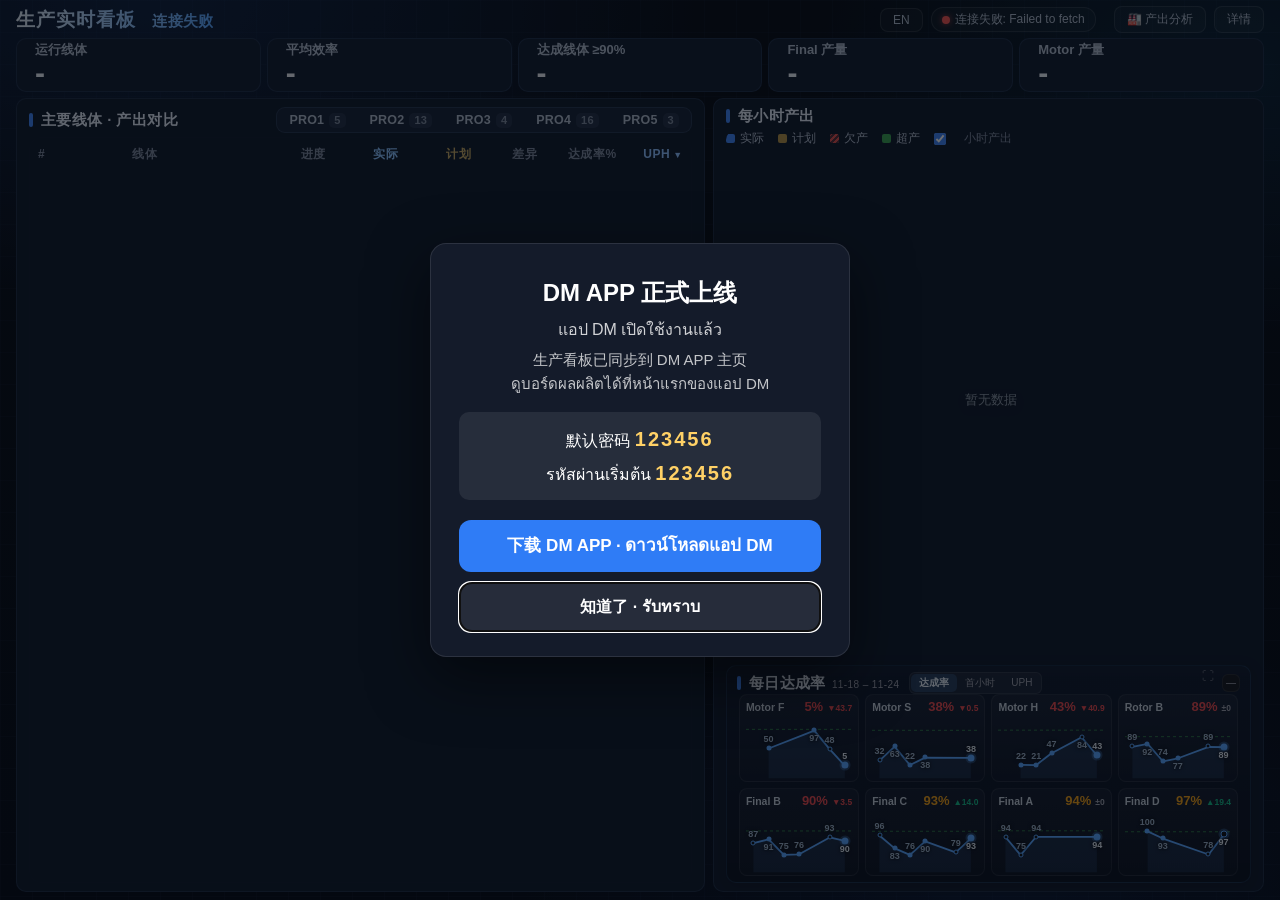
==== index.html @ 79da3a94 "会议大屏问题卡：修部门名过长撑宽左框盖住文字（列宽按数字定、部门名在空格处换行）；左框/数字/卡片边距再收紧；卡头字号行距缩小上移 Co-Authored-By: Claude Opus 5.5 <n" ====
<!DOCTYPE html>
<html lang="zh-CN">
<head>
<meta charset="UTF-8">
<meta name="viewport" content="width=device-width, initial-scale=1.0">
<meta http-equiv="Cache-Control" content="no-cache, no-store, must-revalidate">
<meta http-equiv="Pragma" content="no-cache">
<meta http-equiv="Expires" content="0">
<title>生产实时看板 v8</title>
<meta name="theme-color" content="#000000">
<meta name="apple-mobile-web-app-capable" content="yes">
<meta name="mobile-web-app-capable" content="yes">
<meta name="apple-mobile-web-app-status-bar-style" content="black-translucent">
<meta name="apple-mobile-web-app-title" content="PDTIII看板">
<link rel="manifest" href="manifest.webmanifest">
<link rel="stylesheet" href="meeting.css?v=20261125e">
<link rel="apple-touch-icon" href="apple-touch-icon.png">
<link rel="icon" type="image/png" href="icon-192.png">
<style>
  :root {
    /* ★ 2026-09-27 UI 重设计: 背景改深空渐变+极光光效, 面板近黑深色+玻璃边缘
       原则: 突出数字对比度优先, 视觉为数据服务 */
    --bg: #09090b;                    /* 全局主背景: 中性石墨黑, 无噪点无强渐变 */
    --panel: rgba(18,18,21,.98);      /* 面板内底: 中性石墨 01半阶 (比背景亮半阶) */
    --panel2: rgba(18,18,21,.98);
    --border: rgba(255,255,255,.08);  /* 1px 工业级极细半透明边框 */
    --border-strong: rgba(255,255,255,.15);
    --border-soft: rgba(255,255,255,.06);
    /* 石墨/边缘 token (去发光 — 取代旧 --edge-hi/glow) */
    --edge-hi: rgba(255,255,255,.05);
    --edge-lo: rgba(255,255,255,.02);
    --glow-blue: rgba(255,255,255,.04);
    --glow-cyan: rgba(255,255,255,.03);
    /* 语义化状态色: 低饱和、克制 (取代高饱和荧光色) — 仅触发时点亮 */
    --green: #10b981;   /* Emerald 达成 */
    --orange: #f59e0b;  /* Amber 预警/接近 */
    --red: #ef4444;     /* 沉稳警示红 严重落后 */
    --gray: #a1a1aa;    /* 次要文字 */
    --muted: #52525b;   /* 无效/表头冷灰 */
    --white: #f4f4f5;   /* 主文字 95%白 */
    --blue: #3b82f6;    /* 科技蓝: 实际产出主色 */
  }
  * { margin: 0; padding: 0; box-sizing: border-box; }
  html, body { height: 100%; overflow: hidden; }
  body {
    /* ★ 2026-09-28 背景 V7: 接近纯黑。用户要求光束色不变、背景压近纯黑。
       大幅降低 radial 光斑的 alpha 与 RGB(仅保留极弱夜色层次), 基底纯黑 #000。
       (光束动效层 #bg-flow 不动色值, 只让底更黑突出光束。) */
    background: #000;
    background-image:
      radial-gradient(90% 75% at 14% -2%, rgba(12,16,28,.16), transparent 48%),
      radial-gradient(60% 70% at 92% 4%, rgba(9,13,24,.18), transparent 50%),
      radial-gradient(70% 60% at 30% 78%, rgba(7,11,20,.14), transparent 55%),
      radial-gradient(55% 55% at 85% 72%, rgba(6,10,18,.16), transparent 55%),
      radial-gradient(120% 100% at 50% 115%, rgba(5,8,14,.22), transparent 60%),
      linear-gradient(180deg, #000 0%, #000 45%, #010103 100%);
    background-attachment: fixed;
    color: var(--white);
    font-family: "Inter", -apple-system, "Segoe UI", "Microsoft YaHei", sans-serif;
    height: 100vh; overflow: hidden; position: relative;
    display: flex; flex-direction: column; padding: 10px 16px;
  }
  /* ★ 2026-09-28 背景层: 深海蓝压暗 + 降饱和, 絮状mesh明暗层次更清(高级感), 流动光晕克制动效 */
  #bg-aurora {
    position: fixed; inset: 0; z-index: 0; pointer-events: none; overflow: hidden;
  }
  #bg-aurora::before, #bg-aurora::after {
    content: ""; position: absolute; border-radius: 50%;
    filter: blur(130px); opacity: .38; will-change: transform;
  }
  #bg-aurora::before {
    width: 60vw; height: 60vw; left: -12vw; top: -16vh;
    background: radial-gradient(circle, rgba(48,116,210,.30), transparent 66%);
    /* 2026-09-28 静态: 取消流动动画 */
  }
  #bg-aurora::after {
    width: 52vw; height: 52vw; right: -16vw; bottom: -18vh;
    background: radial-gradient(circle, rgba(36,148,214,.24), transparent 66%);
    /* 2026-09-28 静态: 取消流动动画 */
  }
  /* 苹果式整体呼吸: 细碎慢速明暗脉动叠层, 制造可感知的动态渐变(不廉价不刺眼) */
  #bg-aurora i {
    position: absolute; inset: 0; pointer-events: none;
    background: radial-gradient(90% 80% at 30% 20%, rgba(30,66,130,.10), transparent 60%),
                radial-gradient(80% 90% at 75% 70%, rgba(20,52,110,.08), transparent 60%);
    /* 2026-09-28 静态: 取消整体呼吸动画 */
  }
  @keyframes aurora-breath {
    0%,100% { opacity: .6;  transform: scale(1); }
  }
  @keyframes aurora-a {
    0%,100% { transform: translate(0,0) scale(1);   opacity: .3; }
  }
  @keyframes aurora-b {
    0%,100% { transform: translate(0,0) scale(1);  opacity: .26; }
  }
  /* ★ 2026-09-28 流动渐变层: 固定全屏, 置于数据层(z-index:1)之下、背景之上 */
  /* 2026-09-28 静态背景: 关闭流动光场 canvas, 只保留 body 静态渐变 (对比大一点点) */
  #bg-flow {
    position: fixed; inset: 0; z-index: 0; pointer-events: none; display: none;
  }
  #scale-stage, #pages-wrap, #extra-modules { position: relative; z-index: 1; }
  /* ★ 2026-09-27 页面整体淡入 */
  /* 2026-09-28 静态: 取消页面淡入动画 */
  #scale-stage { animation: none; }
  @keyframes ui-fade { from { opacity: 0; } to { opacity: 1; } }
  /* ★ 2026-09-27 大标题/模块标题: 高亮冷白, 清晰 */
  .header h1, .panel h2 { color: #e8eef7; }
  @supports not ((-webkit-background-clip: text) or (background-clip: text)) {
    .header h1, .panel h2 { color: var(--gray); }
  }
  /* ★ 2026-09-27 KPI 数字微光晕 (恢复, 工业屏远看突出数字) — 语义色 + 柔和辉光 */
  .kpi .value { text-shadow: 0 1px 14px rgba(70,150,255,.35), 0 0 34px rgba(70,150,255,.14); }
  .kpi .value.green { color: var(--green); text-shadow: 0 1px 12px rgba(16,185,129,.4), 0 0 28px rgba(16,185,129,.16); }
  .kpi .value.orange { color: var(--orange); text-shadow: 0 1px 12px rgba(245,158,11,.38), 0 0 28px rgba(245,158,11,.15); }
  .kpi .value.red { color: var(--red); text-shadow: 0 1px 12px rgba(239,68,68,.42), 0 0 28px rgba(239,68,68,.16); }
  .kpi .value.blue { color: var(--blue); text-shadow: 0 1px 12px rgba(59,130,246,.4), 0 0 28px rgba(59,130,246,.16); }
  /* ★ 2026-09-27 无障碍: 用户偏好减少动效时, 全部静止 (光效停, hover 只留颜色) */
  @media (prefers-reduced-motion: reduce) {
    #bg-aurora::before, #bg-aurora::after, #bg-aurora i { animation: none !important; opacity: .3; }
    #scale-stage { animation: none !important; }
    .kpi, .panel { transition: border-color .18s; }
    .kpi .value { text-shadow: none; }
  }
  /* ★ 2026-10-01 低性能模式: 老旧设备卡顿主因是『静态但昂贵的GPU重绘』——
     全屏 blur(130px) 光斑 + backdrop-filter 毛玻璃 + KPI 文字发光 + 层级阴影。
     不『动』但每次数据轮询/重渲染都整屏重绘, 弱GPU(iGPU)负荷大。
     body.low-perf 全部砍掉: 只留纯底色, 数据可读性不变, 性能明显提升。
     触发: 弱设备自动 / prefers-reduced-motion / ?low=1 或 localStorage pdt_lowperf=1 */
  body.low-perf #bg-aurora::before, body.low-perf #bg-aurora::after,
  body.low-perf #bg-aurora i { display: none !important; }
  body.low-perf #bg-aurora { background: transparent; }
  body.low-perf * { backdrop-filter: none !important; -webkit-backdrop-filter: none !important; }
  body.low-perf .kpi .value { text-shadow: none !important; }
  body.low-perf .panel, body.low-perf .kpi { box-shadow: none !important; }
  /* ★ 画布容器 (v4 纯响应式): 占满视口, 永不滚动
     日常模式=仅原看板; 作战模式=原看板+扩展模块, flex按比例分配空间 */
  #scale-stage {
    flex: 1; min-height: 0;
    display: flex; flex-direction: column;
    width: 100%;
  }
  #pages-wrap {
    width: 100%; flex: 1; min-height: 0; display: flex; flex-direction: column;
  }
  /* ★ 扩展模块区 (作战模式显示): 底部一行三列 [出勤窄条|Top3汇总|趋势分析], 不挤压原看板最小空间 */
  .ex-btn { font-size: 11px; padding: 3px 10px; border: 1px solid #2c3646; border-radius: 6px; background: #1b2330; color: #c8d2e0; cursor: pointer; }
  .ex-btn:hover { background: #263044; }
  #extra-modules {
    display: none; flex-direction: row; gap: 10px; margin-top: 12px;
    flex-shrink: 0; padding-right: 4px; align-items: stretch; position: relative;
  }
  /* 作战模式垂直 3:2 分配: 原看板占 60% (3/5) + 新增模块占 40% (2/5), 固定比例不挤压 */
  body.battle-mode #pages-wrap { flex: 0 0 66%; }
  body.battle-mode #extra-modules { flex: 0 0 34%; min-height: 0; margin-top: 6px; }
  /* 出勤窄条: 最左, 占底部行宽 1/5 最多 (20%), 可拖拽改宽 */
  .att-narrow { width: 20%; min-width: 150px; max-width: 220px; flex: 0 0 20%; min-height: 0; }
  .att-narrow .ex-body { display: flex; flex-direction: column; gap: 3px; }
  .att-row {
    display: flex; justify-content: space-between; align-items: center; gap: 6px;
    font-size: 10.5px; padding: 3px 8px; border-radius: 6px; background: var(--panel2);
  }
  .att-row .att-ws { color: var(--gray); font-weight: 600; }
  .att-row .att-rate { font-weight: 700; }
  /* 趋势分析: 最右, 占底部行宽 2/5 (40%), 可左右拖拽拉伸 */
  .trend-wide { flex: 0 0 50%; min-width: 0; min-height: 0; display: flex; flex-direction: column; }
  .trend-wide .ex-body { flex: 1; min-height: 0; display: flex; flex-direction: column; gap: 4px; }
  /* 问题点汇总: 中间, 弹性吸收拖拽后剩余 */
  #mod-problems { flex: 1 1 30%; min-width: 0; min-height: 0; display: flex; flex-direction: column; }
  #mod-problems .ex-body { flex: 1; min-height: 0; overflow: hidden; } /* 2026-08-20 14:05 去滚轮: 内容自动缩放适配 */
  /* ── 上下模块字体统一 v2: 除标题外全部同一字号 10.5px (2026-08-20 11:57) ── */
  #extra-modules .ex-card, #extra-modules .ex-card .ex-body, #extra-modules .ex-card .mod-table,
  #extra-modules .ex-card .mod-table th, #extra-modules .ex-card .prob-top, #extra-modules .ex-card .att-row,
  #extra-modules .ex-card .prob-time, #extra-modules .ex-card .prob-txt, #extra-modules .ex-card .prob-lineimp,
  #extra-modules .ex-card .ex-src, #extra-modules .ex-card .ex-hint,
  #extra-modules .ex-card .att-line, #extra-modules .ex-card .att-val,
  #extra-modules .ex-card td, #extra-modules .ex-card th { font-size: 9.5px !important; }
  #extra-modules .ex-card h2 { font-size: 11px; margin: 0; }
  #extra-modules .ex-card .ex-btn { font-size: 9.5px; padding: 1px 7px; }
  /* 2026-08-20 14:05 已删除 font-size:inherit 规则 — 它让日常模式表格继承 body 默认16px 导致字体变大; v7 无此规则, 日常模式恢复 table 11.5px 默认 */
  body.battle-mode #pages-wrap table { font-size: 11.5px; }
  /* ★ 2026-09-02 v5.31: 详情模式表格不允许横向滚轮 — table-layout:fixed 按比例分列(宽=容器宽, 永不溢出),
     表头允许换行(两行显示), 数据列右对齐完整显示; overflow-x:hidden 兜底 + body 级防溢出 */
  body.battle-mode { overflow-x: hidden; }
  body.battle-mode #pages-wrap .table-scroll { overflow-x: hidden; }
  body.battle-mode #pages-wrap #mainTable { table-layout: fixed; }
  body.battle-mode #pages-wrap #mainTable th { white-space: normal; line-height: 1.3; }
  body.battle-mode #pages-wrap #mainTable th:nth-child(1) { width: 4%; }   /* # */
  body.battle-mode #pages-wrap #mainTable th:nth-child(2) { width: 19%; }  /* 线体 */
  body.battle-mode #pages-wrap #mainTable th:nth-child(3) { width: 27%; }  /* 条形图(Output) */
  body.battle-mode #pages-wrap #mainTable th:nth-child(8) { width: 8%; }   /* UPH */
  body.battle-mode #pages-wrap th { font-size: 10.5px; font-weight: 700; }
  body.battle-mode #pages-wrap td { font-weight: 700; }
  body.battle-mode #pages-wrap .line-name { font-size: 13px; font-weight: 800; }
  body.battle-mode #pages-wrap .kpi .value { font-size: 12px; }
  body.battle-mode #pages-wrap h1 { font-size: 12.5px; }
  body.battle-mode #pages-wrap h2 { font-size: 10px; }
  body.battle-mode #pages-wrap .kpi .label { font-size: 9px; }
  /* ── 问题点模块紧凑化 (2026-08-20 15:20 小屏不溢出: 压缩表格内距) ── */
  body.battle-mode #extra-modules .mod-table th { padding: 2px 5px; }
  body.battle-mode #extra-modules .mod-table td { padding: 1px 5px; }
  body.battle-mode #extra-modules .prob-top { padding: 0; line-height: 1.35; }
  body.battle-mode #extra-modules .prob-summary { padding: 3px 8px; margin-bottom: 4px; }
  /* 拖拽手柄: 绝对定位悬浮在 problems 与 trend 之间的 10px 缝隙中, 不占布局空间 → 所有模块缝隙统一 10px */
  .trend-handle {
    position: absolute; top: 0; bottom: 0; width: 10px; z-index: 5;
    cursor: col-resize; background: transparent; border-radius: 4px;
  }
  .trend-handle::before {
    content: ""; position: absolute; left: 3px; top: 10%; bottom: 10%; width: 3px;
    background: var(--border); border-radius: 2px; transition: background .15s;
  }
  .trend-handle:hover::before { background: var(--blue); }
  #trend-lines { display: flex; flex-wrap: wrap; gap: 3px 4px; flex-shrink: 0; }
  .trend-line-pick {
    display: inline-flex; align-items: center; gap: 3px; cursor: pointer;
    font-size: 9px; color: var(--gray); padding: 1px 5px; border-radius: 6px;
    background: var(--panel2); border: 1px solid var(--border); user-select: none;
  }
  .trend-line-pick.on { color: var(--white); border-color: var(--blue); background: rgba(88,166,255,.12); font-weight: 700; }
  .trend-line-pick .dot { width: 6px; height: 6px; border-radius: 50%; display: inline-block; flex-shrink: 0; }
  #chartTrend { flex: 1; width: 100%; min-height: 0; overflow: hidden; display: grid; grid-template-columns: 1fr 1fr 1fr 1fr; grid-auto-rows: 1fr; gap: 6px; padding: 2px; }
  /* 2026-11-09 每日达成率卡片 成品化 */
  .spark-card { background: linear-gradient(180deg, rgba(255,255,255,.035), rgba(255,255,255,.01)); border: 1px solid rgba(255,255,255,.07);
    border-radius: 8px; padding: 5px 6px 3px; display: flex; flex-direction: column; min-width: 0; min-height: 0; cursor: pointer;
    transition: border-color .15s, background .15s; }
  .spark-card:hover { border-color: rgba(88,166,255,.55); background: rgba(88,166,255,.06); }
  .spark-head { display: flex; align-items: baseline; gap: 4px; white-space: nowrap; flex-shrink: 0; }
  .spark-name { font-weight: 700; font-size: 10.5px; color: #c9d1d9; overflow: hidden; text-overflow: ellipsis; min-width: 0; flex-shrink: 0; max-width: 60%; }
  .spark-val { font-weight: 800; font-size: 13px; line-height: 1; margin-left: auto; font-variant-numeric: tabular-nums; flex-shrink: 0; }
  .spark-arrow { font-size: 8.5px; font-weight: 700; flex-shrink: 0; font-variant-numeric: tabular-nums; }
  .sp-ok { color: var(--green); } .sp-warn { color: var(--orange); } .sp-bad { color: var(--red); }
  .sp-up { color: var(--green); } .sp-down { color: var(--red); } .sp-flat { color: var(--gray); }
  .spark-val:not(.sp-ok):not(.sp-warn):not(.sp-bad) { color: #e6edf3; }
  .spark-svg { flex: 1; width: 100%; min-height: 0; display: block; }
  .spark-svg-wrap { position: relative; flex: 1; min-height: 24px; margin-top: 2px; }
  .spark-svg-wrap .spark-svg { position: absolute; inset: 0; width: 100%; height: 100%; overflow: visible; }
  .spark-line { fill: none; stroke: #58a6ff; stroke-width: 1.8; stroke-linejoin: round; stroke-linecap: round; }
  .spark-area { fill: rgba(88,166,255,.12); }
  .spark-target { stroke: rgba(63,185,80,.55); stroke-width: 1; stroke-dasharray: 3 3; }
  .sp-dot { position: absolute; width: 5px; height: 5px; border-radius: 50%; background: #58a6ff; transform: translate(-50%,-50%); pointer-events: none; }
  .sp-dot.last { width: 7px; height: 7px; box-shadow: 0 0 0 2px rgba(88,166,255,.25); }
  .sp-dot.hollow { background: var(--bg); border: 1.5px solid #58a6ff; box-sizing: border-box; }
  /* 数据标签: 跟随数据点, 背景色描边防压线 */
  .spark-label { position: absolute; font-size: 9px; font-weight: 700; line-height: 1; white-space: nowrap; color: #9fb3c8;
    font-variant-numeric: tabular-nums; text-shadow: 0 0 2px var(--bg), 0 0 4px var(--bg); pointer-events: none; }
  .spark-label.last { color: #e6edf3; font-weight: 800; }
  /* 模块头: 标题 + 日期范围 + 分段切换 */
  .trend-head { display: flex; align-items: center; gap: 8px; margin: 0 0 4px; flex-wrap: nowrap; }
  .trend-title { font-size: 12px; font-weight: 700; margin: 0; white-space: nowrap; line-height: 1.2; }
  .trend-range { margin-left: 6px; font-size: 10px; font-weight: 500; color: var(--gray); font-variant-numeric: tabular-nums; }
  .trend-seg { display: inline-flex; background: rgba(255,255,255,.05); border: 1px solid rgba(255,255,255,.08); border-radius: 6px; padding: 1px; }
  .trend-seg button { background: none; border: 0; color: var(--gray); font: inherit; font-size: 10px; padding: 1px 8px; border-radius: 5px; cursor: pointer; line-height: 16px; }
  .trend-seg button.on { background: rgba(88,166,255,.18); color: #e6edf3; font-weight: 700; }
  .trend-seg button:focus-visible { outline: 2px solid #58a6ff; outline-offset: 1px; }
  /* 问题点嵌入线体行下方 */
  tr.prob-subrow td {
    background: rgba(88,166,255,.045); padding: 2px 8px 7px 26px;
    border-bottom: 1px dashed #3a3a42;
  }
  tr.prob-subrow:hover td { background: rgba(88,166,255,.07); }
  .prob-inline { font-size: 10.5px; color: var(--orange); line-height: 1.55; display: flex; flex-wrap: wrap; gap: 4px 14px; }
  .prob-inline .prob-item { display: inline-flex; gap: 6px; }
  .prob-inline .prob-time { color: var(--blue); font-weight: 600; }
  .prob-inline .prob-txt { color: #d4b06a; }
  .prob-inline .prob-imp { color: var(--red); font-weight: 700; }
  .prob-none { color: var(--gray); font-size: 10px; opacity: .8; }
  .ex-head { display: flex; align-items: center; justify-content: space-between; }
  .ex-title { font-size: 10px; font-family: Consolas, monospace; letter-spacing: .3em; color: var(--gray); }
  .ex-btn {
    background: var(--panel2); color: var(--blue); border: 1px solid rgba(88,166,255,.35);
    border-radius: 10px; padding: 2px 10px; font-size: 11px; cursor: pointer;
  }
  .ex-btn:hover { background: rgba(88,166,255,.15); }
  .ex-btn:focus-visible, .trend-line-pick:focus-visible, .ex-collapse:focus-visible { outline: 2px solid rgba(88,166,255,.75); outline-offset: 2px; }
  .ex-card {
    /* ★ 2026-09-28 统一面板风: 与主面板(.panel/.kpi)同款玻璃渐变, 且比大背景更深一档, 边框淡化 */
    background: linear-gradient(180deg, rgba(13,20,36,.62) 0%, rgba(8,13,26,.84) 55%, rgba(6,10,20,.93) 100%);
    border: 1px solid rgba(90,180,255,.13); border-radius: 10px;
    padding: 6px 10px; box-shadow: 0 4px 14px rgba(0,0,0,.25);
    backdrop-filter: blur(10px) saturate(120%);
  }
  .ex-card:hover { border-color: rgba(120,200,255,.22); }
  #pages-wrap .chart-box { border-radius: 10px; }
  /* ★ 2026-09-30 基础(daily)页专属 Rate Trend: 右栏小时图下方, 宽度对齐; 详情/作战页隐藏此副本(仍用底部 mod-trend), 两边互不影响 */
  body.battle-mode #mod-trend-base { display: none !important; }
  body:not(.battle-mode) #pages-wrap .chart-col .chart-box { flex: 1 1 66%; }
  body:not(.battle-mode) #mod-trend-base { flex: 0 0 34%; min-height: 0; overflow: hidden; }
  /* 基础趋势卡: 头部+模式按钮单行, 图表吃满剩余高度 */
  #mod-trend-base .ex-card-head { margin-bottom: 0; }
  #mod-trend-base .ex-card-head h2 { margin: 0; }
  #mod-trend-base .ex-src { display: none; }
  #mod-trend-base .ex-body { min-height: 0; }
  #mod-trend-base #chartTrendBase { flex: 1; min-height: 0; display: grid; grid-template-columns: repeat(4, minmax(0, 1fr)); grid-auto-rows: minmax(0, 1fr); gap: 6px; padding: 0 2px; }

  #pages-wrap #chartBar { filter: drop-shadow(0 3px 5px rgba(0,0,0,.16)); }
  .ex-card-head { display: flex; align-items: center; gap: 10px; margin-bottom: 5px; }
  .ex-card-head h2 { font-size: 13px; color: var(--white); font-weight: 700; letter-spacing: .5px; }
  .ex-src { font-size: 10px; color: var(--gray); background: var(--panel2); border: 1px solid var(--border); border-radius: 8px; padding: 1px 8px; }
  .ex-collapse {
    margin-left: auto; width: 22px; height: 22px; border-radius: 6px;
    background: var(--panel2); color: var(--gray); border: 1px solid var(--border);
    font-size: 13px; line-height: 1; cursor: pointer;
  }
  .ex-collapse:hover { color: var(--red); border-color: rgba(248,81,73,.5); }
  /* 2026-08-20 15:30 扩展弹窗: 模块标题栏右上角小图标 (不占布局空间, 绝对定位) */
  .ex-expand {
    position: absolute; top: 2px; right: 34px;
    width: 16px; height: 16px; border-radius: 4px; padding: 0; line-height: 14px;
    background: transparent; color: var(--gray); border: none; font-size: 12px;
    cursor: pointer; z-index: 5; opacity: .6; transition: opacity .15s;
  }
  .ex-expand:hover { opacity: 1; color: var(--blue); background: rgba(88,166,255,.12); }
  .ex-card { position: relative; }
  .ex-body { font-size: 11.5px; }
  .ex-table { width: 100%; border-collapse: collapse; font-size: 11.5px; }
  .ex-table th { text-align: center; padding: 5px 6px; color: var(--gray); font-weight: 600; border-bottom: 1px solid var(--border); font-size: 10.5px; }
  .ex-table td { text-align: center; padding: 7px 6px; border-bottom: 1px solid var(--border-soft); font-variant-numeric: tabular-nums; }
  .ex-table td:first-child { text-align: left; }
  .ex-table tr:hover td { background: var(--panel2); }
  .rate-ok { color: var(--green); font-weight: 700; }
  .rate-warn { color: var(--orange); font-weight: 700; }
  .rate-bad { color: var(--red); font-weight: 700; }
  .ex-tools { display: flex; align-items: center; gap: 10px; margin-top: 8px; }
  .ex-hint { font-size: 10px; color: var(--gray); }
  .prob-cell { white-space: pre-wrap; line-height: 1.45; }
  .mod-table { width: 100%; border-collapse: collapse; font-size: 11px; table-layout: fixed; }
  .mod-table th { text-align: center; padding: 4px 5px; color: var(--gray); font-weight: 600; border-bottom: 1px solid var(--border); font-size: 10px; }
  .mod-table td { text-align: left; padding: 3px 5px; border-bottom: 1px solid var(--border-soft); }
  .mod-table td.num { text-align: center; }
  .mod-table tr:hover td { background: var(--panel2); }
  .prob-del { background: none; border: none; color: var(--red); cursor: pointer; font-size: 12px; padding: 0 4px; opacity: .6; }
  .prob-del:hover { opacity: 1; }
  /* Top3 汇总样式 */
  .prob-summary { font-size: 10.5px; color: var(--white); background: var(--panel2); border: 1px solid var(--border-soft); border-radius: 6px; padding: 5px 9px; margin-bottom: 6px; line-height: 1.5; }
  .prob-line { font-weight: 700; color: var(--white); font-size: 11px; }
  .prob-lineimp { font-size: 9px; color: var(--gray); font-weight: 400; margin-top: 2px; }
  .prob-top { display: flex; align-items: flex-start; gap: 5px; padding: 3px 0; font-size: 10.5px; line-height: 1.45; }
  .prob-rank { font-size: 11px; font-weight: 700; flex-shrink: 0; line-height: 1.45; }
  /* 2026-08-21 13:45: prob-main 包裹问题名+影响+次数, prob-times 独立一行时段 (不再用 <br> 挤在 flex 里) */
  .prob-main { flex: 1 1 auto; min-width: 0; display: block; }
  .prob-cnt { color: var(--orange); font-weight: 700; margin-left: 4px; }
  .prob-imp { color: var(--red); font-weight: 700; margin-left: 4px; }
  .prob-times { font-size: 9px; color: var(--gray); margin-top: 2px; line-height: 1.4; }
  /* 2026-08-21 13:45 fix: 长问题名完整换行显示(不再 nowrap 截断省略), 由 fitProbFont 自动缩字号防溢出 */
  .prob-cell .prob-txt { white-space: normal; word-break: break-all; overflow-wrap: anywhere; flex: 1 1 auto; min-width: 0; }
  #prob-body .prob-summary { white-space: nowrap; overflow: hidden; text-overflow: ellipsis; }
  .prob-rank.r1 { color: var(--red); }
  .prob-rank.r2 { color: var(--orange); }
  .prob-rank.r3 { color: var(--gray); }
  .ex-modal { position: fixed; inset: 0; background: rgba(0,0,0,.65); display: none; align-items: center; justify-content: center; z-index: 200; }
  .ex-modal.open { display: flex; }
  .ex-modal-box { background: var(--panel); border: 1px solid var(--border); border-radius: 12px; padding: 16px; width: 560px; max-height: 82vh; overflow-y: auto; }
  .ex-modal-box h3 { font-size: 14px; margin-bottom: 12px; }
  /* 2026-08-20 15:30 详情大弹窗: 占屏幕 2/3, 模块扩展查看 */
  .detail-modal { position: fixed; inset: 0; background: rgba(0,0,0,.72); display: none; align-items: center; justify-content: center; z-index: 300; }
  .detail-modal.open { display: flex; }
  .detail-box {
    background: var(--panel); border: 1px solid var(--border); border-radius: 12px;
    width: 80%; height: 78%; max-width: 1500px; display: flex; flex-direction: column;
    box-shadow: 0 18px 60px rgba(0,0,0,.5); overflow: hidden;
  }
  .detail-head { display: flex; align-items: center; gap: 12px; padding: 10px 16px; border-bottom: 1px solid var(--border); flex-shrink: 0; }
  .detail-head h3 { font-size: 14px; margin: 0; }
  .detail-head .ex-src { margin-left: auto; }
  .detail-close {
    width: 26px; height: 26px; border-radius: 6px; background: var(--panel2); color: var(--gray);
    border: 1px solid var(--border); font-size: 14px; line-height: 1; cursor: pointer;
  }
  .detail-close:hover { color: var(--red); border-color: rgba(248,81,73,.5); }
  .detail-body { flex: 1; min-height: 0; padding: 12px 16px; overflow-y: auto; display: flex; flex-direction: column; }
  .detail-body canvas { flex: 1; width: 100%; height: auto; min-height: 0; }
  .detail-modes { display: flex; gap: 6px; flex-shrink: 0; flex-wrap: wrap; }
  .detail-mode-btn {
    background: var(--panel2); color: var(--gray); border: 1px solid var(--border);
    border-radius: 8px; padding: 2px 10px; font-size: 10px; cursor: pointer;
  }
  .detail-mode-btn.on { color: var(--white); border-color: var(--blue); background: rgba(88,166,255,.15); font-weight: 700; }
  .ex-form { display: flex; flex-direction: column; gap: 8px; }
  .ex-form label { font-size: 11px; color: var(--gray); }
  .ex-form input, .ex-form textarea, .ex-form select {
    background: var(--panel2); border: 1px solid var(--border); color: var(--white);
    border-radius: 6px; padding: 5px 8px; font-size: 12px; width: 100%;
  }
  .ex-form-row { display: grid; grid-template-columns: 1fr 1fr; gap: 8px; }
  .ex-form-actions { display: flex; justify-content: flex-end; gap: 8px; margin-top: 10px; }
  .header {
    display: flex; justify-content: space-between; align-items: center;
    flex-wrap: wrap; gap: 6px; margin-bottom: 8px; flex-shrink: 0;
  }
  .header .title-wrap { display: flex; align-items: baseline; gap: 10px; flex-wrap: wrap; }
  .header h1 {
    font-size: 21px; letter-spacing: 2px; font-weight: 700;
    background: linear-gradient(90deg, #e6edf3, #58a6ff);
    -webkit-background-clip: text; -webkit-text-fill-color: transparent;
    background-clip: text;
  }
  .period-label { font-size: 17px; color: #ffffff; font-weight: 700; letter-spacing: 0; margin-left: 12px; white-space: nowrap; }
  .header-right { display: flex; align-items: center; gap: 8px; }
  /* ★ 作战模式紧凑重排 (body.battle-mode): 原看板整体缩小字号/间距, 给底部模块腾空间, 不缩放不滚动 */
  body.battle-mode .header { margin-bottom: 3px; }
  body.battle-mode .header h1 { font-size: 14px; letter-spacing: 1px; }
  body.battle-mode .period-label { font-size: 11.5px; margin-left: 6px; }
  body.battle-mode .stall-banner { padding: 1px 8px; margin-bottom: 3px; font-size: 9.5px; }
  body.battle-mode .kpis { gap: 3px; margin-bottom: 3px; }
  body.battle-mode .kpi { padding: 3px 7px; }
  body.battle-mode .kpi .value { font-size: 14px; }
  body.battle-mode .kpi .label { font-size: 8.5px; }
  body.battle-mode .kpi .sub { font-size: 8px; }
  body.battle-mode .panel { padding: 4px 8px; }
  body.battle-mode .panel-head { margin-bottom: 2px; }
  body.battle-mode .panel h2 { font-size: 9.5px; }
  body.battle-mode td { padding: 8px 10px; }
  body.battle-mode th { padding: 4px 10px; font-size: 9px; }
  body.battle-mode .legend { font-size: 9.5px; margin-bottom: 2px; }
  body.battle-mode .btn { padding: 2px 9px; font-size: 10.5px; }
  .conn-status { display: inline-flex; align-items: center; gap: 5px; font-size: 11px; color: var(--gray); background: #000000; border: 1px solid #2a2a31; border-radius: 12px; padding: 3px 10px; }
  .conn-status .dot { width: 8px; height: 8px; border-radius: 50%; background: #d29922; }
  .conn-status.ok .dot { background: #3fb950; box-shadow: 0 0 6px rgba(63,185,80,.6); }
  .conn-status.warn .dot { background: #d29922; }
  .conn-status.err .dot { background: #f85149; box-shadow: 0 0 6px rgba(248,81,73,.6); }
  .conn-status.rest .dot { background: #8b949e; }
  .conn-status.rest { color: #8b949e; border-style: dashed; }
  /* ★ 2026-09-15 实时时钟: 与连接状态同排, 更小更灰(与统计周期分开放, 标题不再混秒) */
  .clock { font-size: 10px; color: rgba(139,148,158,.78); font-variant-numeric: tabular-nums; letter-spacing: .4px; white-space: nowrap; margin-left: 2px; }
  @keyframes pulse {
    0% { box-shadow: 0 0 0 0 rgba(63,185,80,.5); }
    70% { box-shadow: 0 0 0 8px rgba(63,185,80,0); }
    100% { box-shadow: 0 0 0 0 rgba(63,185,80,0); }
  }
  .btn {
    background: var(--panel2); color: var(--blue); border: 1px solid rgba(88,166,255,.35);
    border-radius: 12px; padding: 4px 12px; font-size: 12px; cursor: pointer;
    transition: background .15s; white-space: nowrap;
  }
  .btn:hover { background: rgba(88,166,255,.15); }
  .btn-sm { padding: 2px 8px; font-size: 10.5px; }
  .ws-btns { display: flex; flex-wrap: wrap; gap: 4px; justify-content: flex-end; }
  .ws-btn {
    background: var(--panel2); color: var(--gray); border: 1px solid var(--border);
    border-radius: 10px; padding: 1px 9px; font-size: 10.5px; cursor: pointer; white-space: nowrap;
    transition: background .15s, color .15s, border-color .15s; line-height: 1.7;
  }
  .ws-btn:hover { background: rgba(88,166,255,.12); color: var(--blue); }
  .ws-btn.on { background: rgba(88,166,255,.18); color: var(--blue); border-color: rgba(88,166,255,.6); font-weight: 700; }
  .ws-btn:disabled { opacity: .38; cursor: not-allowed; }
  .ws-btn .wc { opacity: .65; font-size: 9.5px; margin-left: 3px; }
  .ws-sel-label { margin-left: 8px; font-size: 11px; color: var(--blue); font-weight: 700; letter-spacing: .3px; }
  /* ★ 2026-09-04 小时产出图当前车间标签 (随车间切换); 选中车间时胶囊高亮突出 */
  .chart-ws-label { margin-left: 8px; font-size: 11px; color: var(--green); font-weight: 700; letter-spacing: .3px; }
  .chart-ws-label.sel { background: rgba(63,185,80,.16); border: 1px solid rgba(63,185,80,.55); color: #6ee77f; font-size: 12px; font-weight: 800; padding: 2px 10px; border-radius: 10px; letter-spacing: .5px; }
  .chart-ws-label:not(.sel) { opacity: .75; }
  .ws-empty-hint { color: var(--gray); font-size: 11px; padding: 10px 4px; text-align: center; }
  /* ★ 2026-09-10 改动A: PRO2R 分组子标题行 */
  tr.pro2-subhead td { background: rgba(90,140,240,.14) !important; color: #3b5bdb; font-size: 11px; font-weight: 800; letter-spacing: .5px; text-align: left; padding: 4px 8px; }
  .head-grid { display: grid; grid-template-columns: repeat(3, 1fr); gap: 8px 14px; }
  .head-item { display: flex; align-items: center; gap: 8px; font-size: 12px; }
  .head-item .hn { flex: 1; color: var(--white); white-space: nowrap; overflow: hidden; text-overflow: ellipsis; }
  .head-item input { width: 64px; background: var(--panel2); border: 1px solid var(--border); color: var(--white); border-radius: 6px; padding: 4px 8px; font-size: 12px; }
  .stall-banner {
    display: none; align-items: center; gap: 8px;
    background: rgba(248,81,73,.14); border: 1px solid rgba(248,81,73,.45);
    border-radius: 8px; padding: 6px 12px; margin-bottom: 8px;
    font-size: 13px; color: var(--red); font-weight: 600; flex-shrink: 0;
    /* 2026-09-28 静态: 取消横幅闪烁 */
  }
  .stall-banner .slist { font-weight: 400; color: var(--white); }
  @keyframes blink { 0%,100% { opacity: 1; } 50% { opacity: .55; } }
  .kpis { display: grid; grid-template-columns: repeat(5, 1fr); gap: 6px; margin-bottom: 10px; flex-shrink: 0; }
  .kpi {
    /* ★ 2026-09-28 模块颜色不可比大背景浅: 整体压深到深海底一档, 半透明渐变保留玻璃感, 边框淡化 */
    background: linear-gradient(180deg, rgba(13,20,36,.62) 0%, rgba(8,13,26,.84) 55%, rgba(6,10,20,.93) 100%);
    border: 1px solid rgba(90,180,255,.14);
    border-radius: 10px; padding: 4px 12px;
    box-shadow: 0 6px 18px rgba(0,0,0,.35), inset 0 1px 0 rgba(255,255,255,.05);
    backdrop-filter: blur(14px) saturate(125%);
    -webkit-backdrop-filter: blur(14px) saturate(125%);
    min-width: 0; display: flex; flex-direction: column; justify-content: center;
    position: relative;
    transition: border-color .18s, background-color .18s;
  }
  .kpi:hover {
    border-color: rgba(120,200,255,.3);
    background: linear-gradient(180deg, rgba(17,26,44,.66) 0%, rgba(10,16,30,.86) 55%, rgba(7,12,22,.94) 100%);
  }
  .kpi-top { display: flex; justify-content: space-between; align-items: center; gap: 6px; min-width: 0; }
  .kpi .label { font-size: 12.5px; color: var(--gray); font-weight: 700; display: flex; align-items: center; gap: 5px; white-space: nowrap; min-width: 0; }
  .kpi .value { font-size: 22px; font-weight: 700; line-height: 1.1; letter-spacing: .5px; flex-shrink: 0; font-variant-numeric: tabular-nums; }
  .kpi .sub { font-size: 11px; color: var(--gray); margin-top: 1px; white-space: nowrap; overflow: hidden; text-overflow: ellipsis; }
  .kpi .value.green { color: var(--green); }
  .kpi .value.orange { color: var(--orange); }
  .kpi .value.red { color: var(--red); }
  .kpi .value.blue { color: var(--blue); }
  .main-grid {
    display: grid; grid-template-columns: 1.25fr 1fr; gap: 10px;
    flex: 1; min-height: 0;
  }
  .panel {
    /* ★ 2026-09-28 模块颜色不可比大背景浅: 整体压深到深海底一档, 半透明渐变保留玻璃感, 边框淡化 */
    background: linear-gradient(180deg, rgba(13,20,36,.62) 0%, rgba(8,13,26,.84) 55%, rgba(6,10,20,.93) 100%);
    border: 1px solid rgba(90,180,255,.12);
    border-radius: 10px; padding: 8px 12px;
    box-shadow: 0 8px 24px rgba(0,0,0,.4), inset 0 1px 0 rgba(255,255,255,.04);
    backdrop-filter: blur(12px) saturate(120%);
    -webkit-backdrop-filter: blur(12px) saturate(120%);
    display: flex; flex-direction: column; min-height: 0; min-width: 0;
    position: relative;
    transition: border-color .18s, background-color .18s;
  }
  .panel:hover {
    border-color: rgba(120,200,255,.3);
    background: linear-gradient(180deg, rgba(17,26,44,.66) 0%, rgba(10,16,30,.86) 55%, rgba(7,12,22,.94) 100%);
  }
  .panel-head {
    display: flex; justify-content: space-between; align-items: center;
    margin-bottom: 4px; flex-shrink: 0;
  }
  .panel h2 { font-size: 12.5px; color: #cdd8e8; font-weight: 700; letter-spacing: .5px; }
  .table-scroll { overflow-y: hidden; flex: 1; min-height: 0; }  /* ★ 2026-09-04: 去滚轮 — 行高由 fitMainTable 均分填满, 永不溢出 */
  table { width: 100%; border-collapse: collapse; font-size: 11.5px; }
  th {
    text-align: right; padding: 3px 6px; color: var(--gray);
    font-weight: 500; border-bottom: 1px solid var(--border); white-space: nowrap;
    font-size: 11px; position: sticky; top: 0;
    background: rgba(10,14,20,.98); z-index: 1;  /* ★ 2026-09-27: sticky 表头用近不透明, 滚动不透出 */
  }
  th:first-child, td:first-child { text-align: left; }
  th[data-sort] { cursor: pointer; user-select: none; }
  th[data-sort]:hover { color: var(--white); }
  th[data-sort].sorted { color: var(--blue); }
  th[data-sort].sorted.desc::after { content: " ▼"; font-size: 9px; }
  th[data-sort].sorted.asc::after { content: " ▲"; font-size: 9px; }
  td { text-align: right; padding: 8px 8px; border-bottom: 1px solid var(--border-soft); font-variant-numeric: tabular-nums; }
  /* ★ 2026-09-04 数据列表行高自适应(布满屏幕) + 主表启用 fixed 布局让行高被严格尊重
     主表行高由 fitMainTable() 动态计算 = 面板可用高度 ÷ 行数; fixed 布局下 td.height 才会被实行(auto 会按内容重算)。
     仅日常模式(非 detail)生效, detail 模式保留其既有布局。固定 8 列百分比宽度。 */
  body:not(.battle-mode) #mainTable { table-layout: fixed; }
  body:not(.battle-mode) #mainTable th:nth-child(1) { width: 4%; }
  body:not(.battle-mode) #mainTable th:nth-child(2) { width: 18%; }
  body:not(.battle-mode) #mainTable th:nth-child(3) { width: 24%; }
  body:not(.battle-mode) #mainTable th:nth-child(4) { width: 9%; }
  body:not(.battle-mode) #mainTable th:nth-child(5) { width: 9%; }
  body:not(.battle-mode) #mainTable th:nth-child(6) { width: 8%; }
  body:not(.battle-mode) #mainTable th:nth-child(7) { width: 11%; }
  body:not(.battle-mode) #mainTable th:nth-child(8) { width: 8%; }
  body:not(.battle-mode) #mainTable th { white-space: nowrap; }
  #mainTable td, #mainTable th { vertical-align: middle; }
  #mainTable td { padding: 3px 6px; font-weight: 700; }  /* ★ 2026-09-04: 产出数据加粗与详细页一致(原缺, detail 有 #pages-wrap td 700) */
  /* ★ 2026-09-04: 产出数字(Actual/Plan/差异/达成率/UPH)加大字号, 更清晰 */
  /* ★ 2026-09-04 v2: 再加大一号 — 数字列 13px→15px, 线体名 14px(原继承表 11.5px) */
  /* ★ 2026-09-16: 再加大 — 数字列 15px→17px, 线体名 14px→16px (日常模式); 数字列加粗 800 */
  #mainTable td:nth-child(4), #mainTable td:nth-child(5), #mainTable td:nth-child(6),
  #mainTable td:nth-child(7), #mainTable td:nth-child(8) { font-size: 17px; font-weight: 800; }
  /* ★ 2026-09-16: 紧凑模式数字也加大一点点+加粗 — 13px→14px, 800 */
  body.battle-mode #mainTable td:nth-child(4), body.battle-mode #mainTable td:nth-child(5),
  body.battle-mode #mainTable td:nth-child(6), body.battle-mode #mainTable td:nth-child(7),
  body.battle-mode #mainTable td:nth-child(8) { font-size: 14px; font-weight: 800; }  /* detail模式较窄, 只加1px防溢出 */
  #mainTable th { padding: 3px 6px; }
  /* ★ 2026-09-04 v2: 线体名加大 (基础模式 14px; detail 模式 12.5px) */
  #mainTable td.line-name { font-size: 16px; font-weight: 800; }
  body.battle-mode #mainTable td.line-name { font-size: 13.5px; }
  /* ★ 2026-09-04 v3: 分割线方向修正 — 删掉列间竖线(用户确认不要竖着的线), 改为行与行之间的横向分割线
     横向线用 td 底部 2px 柔和亮线(替代全局 1px 暗线#21262d 几乎不可见), 基础模式生效; 末行收口不画线
     detail(battle) 模式保持原 1px 暗线, 不打扰紧凑布局 */
  body:not(.battle-mode) #mainTable td { border-bottom: 2px solid rgba(163,173,187,.32); }
  body:not(.battle-mode) #mainTable tr:last-child td { border-bottom: none; }
  #mainTable td.bar-cell { padding: 2px 6px; min-width: 0; }
  #mainTable td.line-name { padding: 2px 6px; }
  /* ★ 2026-10-29 「全部线体」视图(39条): 紧凑行高, 保证一屏铺满不滚动、字号仍可读 */
  #mainTable.all-lines td { padding: 0 6px; font-size: 11px; }
  #mainTable.all-lines td.line-name { font-size: 12px; padding: 0 6px; }
  #mainTable.all-lines td:nth-child(4), #mainTable.all-lines td:nth-child(5),
  #mainTable.all-lines td:nth-child(6), #mainTable.all-lines td:nth-child(7),
  #mainTable.all-lines td:nth-child(8) { font-size: 12.5px; }
  #mainTable.all-lines td.bar-cell { padding: 0 6px; }
  #mainTable.all-lines .hbar { height: 8px; }
  #mainTable.all-lines .hbar .bd-label { font-size: 8px; }
  tr:hover td { background: var(--panel2); }
  tr.miss td { background: rgba(248,81,73,.05); }
  tr.miss:hover td { background: rgba(248,81,73,.1); }
  tr.stalled-row td { background: rgba(248,81,73,.1); }
  /* ---- 停滞分级: 黄 <15min / 橙 15-30min / 红 >=30min(闪烁) ---- */
  tr.stalled-row.lv1 td { background: rgba(210,153,34,.12); }
  /* ★ 2026-09-28 静态红色高亮: 取消闪烁与描边方框, 改用「左侧红色竖条 + 淡红底」精致告警行 */
  tr.stalled-row.lv2 td { background: rgba(248,81,73,.18); }
  tr.stalled-row.lv3 td { background: rgba(248,81,73,.26); }
  tr.stalled-row.lv3 { box-shadow: none; }
  tr.stalled-row.lv3 td:first-child { box-shadow: inset 5px 0 0 0 rgba(248,81,73,.95); }
  tr.stalled-row.lv1:hover td { background: rgba(210,153,34,.2); }
  tr.stalled-row.lv2:hover td { background: rgba(248,81,73,.26); }
  tr.stalled-row.lv3:hover td { background: rgba(248,81,73,.36); }
  /* ★ 2026-08-24: 计划停产线体(如本周 Motor WL) — 灰色标注, 不闪不红 */
  tr.planned-off td { background: #262b33 !important; color: #8b949e; }
  tr.planned-off td.line-name { color: #9da7b3; }
  tr.planned-off:hover td { background: #2f353e !important; }
  tr.planned-off .stall-dot { background: #8b949e !important; box-shadow: none; }
  @keyframes stallRowBlink { 0%,100% { background-color: rgba(248,81,73,.12); } 50% { background-color: rgba(248,81,73,.32); } }
  .stall-time {
    display: inline-flex; align-items: center; gap: 4px; margin-left: 6px;
    font-size: 10px; font-weight: 600; padding: 0 6px; border-radius: 8px;
    background: rgba(139,148,158,.15); color: var(--gray);
  }
  .st.stall .stall-time { margin-left: 4px; }
  .stall-time.lv1 { background: rgba(210,153,34,.18); color: var(--orange); }
  .stall-time.lv2 { background: rgba(248,81,73,.2); color: var(--red); }
  .stall-time.lv3 { background: rgba(248,81,73,.3); color: #ff7b72; }
  .line-name { font-weight: 700; color: var(--white); white-space: nowrap; text-align: left; }
  .rank { width: 32px; min-width: 32px; text-align: center; color: var(--gray); font-weight: 700; }
  /* ★ 2026-09-28 线体名第一列统一纯白(用户: 更显眼); 双色用于区分_强调,_红只留给数字 */
  .hit-name { color: #ffffff; }
  .miss-name { color: #f2f5f9; }
  /* ⚠️ Breakdown 停线通知: ≥5min 静态红底+红框高亮(不再闪) + 进度条内写时长; 恢复生产自动消失 */
  tr.breakdown-row td { background: rgba(248,81,73,.3); }
  tr.breakdown-row { box-shadow: none; }
  tr.breakdown-row td:first-child { box-shadow: inset 5px 0 0 0 rgba(248,81,73,1); }
  tr.breakdown-row:hover td { background: rgba(248,81,73,.38); }
  tr.breakdown-row td.line-name { color: #ffffff; }
  .hbar .bd-label {
    position: absolute; left: 0; right: 0; top: 50%; transform: translateY(-50%);
    z-index: 3; text-align: center; pointer-events: none; white-space: nowrap;
    font-weight: 800; font-size: 13px; letter-spacing: .3px;
    color: #ffd9d4; text-shadow: 0 0 6px rgba(248,81,73,.85), 0 1px 2px rgba(0,0,0,.8);
  }
  .hbar.bd { border: 1px solid rgba(248,81,73,.85); box-shadow: 0 0 10px rgba(248,81,73,.5), inset 0 0 12px rgba(248,81,73,.25); }
  .stall-dot {
    width: 8px; height: 8px; border-radius: 50%; background: var(--red);
    display: inline-block; margin-right: 6px; vertical-align: 1px;
  }
  /* ---- 横向条形图列（列表×图表融合） ---- */
  td.bar-cell { padding: 3px 10px; min-width: 230px; }
  /* ★ 2026-09-27 恢复粗壮目视化胶囊条 (车间大屏远距离可读; 高亮科技蓝发光渐变, 缺口改暗红灰底轨去大红斜纹) */
  .hbar { position: relative; height: 18px; background: rgba(120,140,170,.22); border-radius: 9px; overflow: hidden; }
  .hbar .act {
    position: absolute; left: 0; top: 0; height: 100%;
    background: linear-gradient(90deg, #2f6be0 0%, #3b82f6 55%, #66a9ff 100%);
    border-radius: 9px; min-width: 3px;
    box-shadow: 0 0 10px rgba(59,130,246,.45), inset 0 1px 0 rgba(255,255,255,.28);
  }
  /* 未达成缺口: 暗红灰底(不刺眼, 但可见), 红只用于严重落后数字 — 去引起廉价感的大红斜纹 */
  .hbar .gap {
    position: absolute; left: 0; top: 0; height: 100%;
    background: rgba(239,68,68,.34);
    border-radius: 9px;
    box-shadow: inset 0 1px 2px rgba(0,0,0,.35);
  }
  /* 超额达成(act>plan): 蓝条满格, 右侧极淡绿提示 */
  .hbar .act.over { width: 100% !important; }
  .hbar .over-glow {
    position: absolute; right: 0; top: 0; bottom: 0; z-index: 2;
    background: linear-gradient(90deg, transparent, rgba(43,214,140,.5) 100%);
    border-radius: 0 9px 9px 0; opacity: .85;
  }
  .hbar .p100 { position: absolute; right: 0; top: -4px; height: 26px; border-right: 1px dashed rgba(200,214,230,.5); }
  .hbar-leg { font-size: 10px; color: var(--gray); margin-top: 2px; display: flex; gap: 12px; }
  .hbar-leg i { font-style: normal; }
  .hbar-leg .a::before { content: ""; display: inline-block; width: 10px; height: 10px; border-radius: 2px; background: var(--blue); margin-right: 4px; vertical-align: -1px; }
  .hbar-leg .g::before { content: ""; display: inline-block; width: 10px; height: 10px; border-radius: 2px; background: rgba(239,68,68,.5); margin-right: 4px; vertical-align: -1px; }
  .st { display: inline-flex; align-items: center; gap: 4px; font-size: 10px; padding: 1px 8px; border-radius: 10px; border: 1px solid transparent; }
  .st.run { background: rgba(63,185,80,.13); color: var(--green); border-color: rgba(63,185,80,.35); }
  .st.off { background: rgba(139,148,158,.12); color: var(--gray); border-color: rgba(139,148,158,.3); }
  .st.err { background: rgba(248,81,73,.13); color: var(--red); border-color: rgba(248,81,73,.35); }
  .st.stall { background: rgba(248,81,73,.16); color: var(--red); border-color: rgba(248,81,73,.5); }
  .eff-ok { color: var(--green); font-weight: 600; }
  .eff-warn { color: var(--orange); font-weight: 600; }
  .eff-bad { color: var(--red); font-weight: 600; }
  .eff-zero { color: #8b1616; font-weight: 600; }
  /* ★ 2026-09-27 UI: 实际达成 vs 计划目标 双色列 —
       Actual 实际达成: 按达成等级着色(绿达成/橙接近/红欠产) = 「已发生」的实绩语义;
       Plan 计划目标: 统一冷灰蓝 = 「计划」中性语义, 与实绩明显区分。
       达成率%列沿用 effClass 四档等级色。 */
  .col-act { font-weight: 800; }
  .col-act.green { color: var(--green); text-shadow: 0 0 10px rgba(16,185,129,.3); }
  .col-act.orange { color: var(--orange); text-shadow: 0 0 10px rgba(245,158,11,.28); }
  .col-act.red { color: var(--red); text-shadow: 0 0 10px rgba(239,68,68,.32); }
  .col-plan { color: #9fb2c9; font-weight: 700; }
  th.col-act-h, th.col-plan-h { font-weight: 600; }
  th.col-act-h { color: #7ec2ff; }
  th.col-plan-h { color: #9fb2c9; }
  .pos { color: var(--green); }
  .neg { color: var(--red); }
  .zero { color: var(--gray); }
  /* 右侧图表: 上下叠 */
  .chart-col { display: flex; flex-direction: column; flex: 1; min-height: 0; gap: 8px; }
  .chart-box { flex: 1; min-height: 0; display: flex; flex-direction: column; }
  /* UPPH图已移除(2026-09-04): 小时产出图独占图表栏 */
  .chart-box canvas { flex: 1; width: 100%; height: 0; min-height: 60px; }
  /* 2026-08-21 14:20 fix: 首帧 flex 未撑开时 clientHeight=0, 给 canvas 显式最小高度保证可见 */
  /* 2026-08-24 fix: 原 min-height:140px 导致容器被压小时 canvas 不肯缩小, UPPH图溢出右侧面板底部;
     改为 max-height:100% 允许随容器收缩, 溢出由 .chart-box overflow:hidden 兜底裁剪 */
  .chart-box canvas { min-height: 60px; max-height: 100%; }
  .chart-box { overflow: hidden; }
  .legend { display: flex; gap: 12px; font-size: 10.5px; color: var(--gray); margin-bottom: 4px; flex-wrap: wrap; flex-shrink: 0; }
  .legend span::before {
    content: ""; display: inline-block; width: 9px; height: 9px;
    border-radius: 2px; margin-right: 5px; vertical-align: -1px;
  }
  .legend .lg-actual::before { background: var(--blue); }
  .legend .lg-plan::before { background: var(--orange); }
  .legend .lg-eff::before { background: var(--green); }
  /* 2026-09-04: 小时分段图 欠产缺口(红)/超额产出(绿) 图例色块 (与主表达成条/达成率同语言) */
  .legend .lg-gap::before { background: rgba(248, 81, 73, .85); }
  .legend .lg-over::before { background: rgba(63, 185, 80, .85); }
  .legend .hint { color: #6e7681; font-size: 10px; }
  .legend .seg-toggle { display: inline-flex; align-items: center; gap: 4px; font-size: 10px; color: #8b949e; cursor: pointer; user-select: none; }
  .legend .seg-toggle input { width: 12px; height: 12px; accent-color: var(--blue); cursor: pointer; }
  /* 模态弹窗: 其他线体 */
  .modal-overlay {
    position: fixed; inset: 0; background: rgba(0,0,0,.65);
    display: none; align-items: center; justify-content: center; z-index: 100;
  }
  .modal-overlay.open { display: flex; }
  .modal {
    background: var(--panel); border: 1px solid var(--border);
    border-radius: 12px; width: min(900px, 94vw); max-height: 82vh;
    display: flex; flex-direction: column;
    box-shadow: 0 12px 40px rgba(0,0,0,.5);
  }
  .modal-head {
    display: flex; justify-content: space-between; align-items: center;
    padding: 11px 16px; border-bottom: 1px solid var(--border); flex-shrink: 0;
  }
  .modal-head h3 { font-size: 14px; color: var(--white); font-weight: 700; }
  .modal-close {
    background: var(--panel2); color: var(--gray); border: 1px solid var(--border);
    border-radius: 50%; width: 26px; height: 26px; cursor: pointer; font-size: 13px; line-height: 1;
  }
  .modal-close:hover { color: var(--white); border-color: #3d444d; }
  .modal-body { padding: 10px 16px 14px; overflow-y: auto; }
  .modal-lg { width: min(1500px, 97vw); }
  .vs-up { color: var(--green); font-weight: 600; }
  .vs-down { color: var(--red); font-weight: 600; }
  .vs-flat { color: var(--gray); }
  .rep-badge { font-size: 9px; padding: 1px 6px; border-radius: 8px; font-weight: 600; white-space: nowrap; }
  .rep-day { background: #f8514922; color: #f85149; border: 1px solid #f8514955; }
  .rep-week { background: #d2992222; color: #d29922; border: 1px solid #d2992255; }
  .trend-arrow.up { color: #f85149; font-weight: 700; }
  .trend-arrow.down { color: #3fb950; font-weight: 700; }
  .trend-arrow.flat { color: var(--gray); }
  @media (max-width: 1100px) {
    .main-grid { grid-template-columns: 1fr; overflow-y: auto; }
    body { overflow-y: auto; }
    .kpis { grid-template-columns: repeat(3, 1fr); }
  }
  @media (max-width: 700px) { .kpis { grid-template-columns: repeat(2, 1fr); } }
  /* ★★★ v6.0 加班时段整页特效 (2026-09-03 追加数组尾部, 不用 !important, 不加流动动画) ★★★ */
  /* 顶部金色光晕条: 到加班时段整页出现, 简单变色+辉光, 不流动 */
  body.ot-live #scale-stage::before {
    content: "";
    position: fixed; top: 0; left: 0; right: 0; height: 4px;
    background: linear-gradient(90deg, transparent, #f0b93a, #ffd479, #f0b93a, transparent);
    box-shadow: 0 0 18px 4px rgba(255,176,50,.55);
    z-index: 2000; pointer-events: none;
  }
  /* 标题栏 / 看板主面板柔和金色光晕(加班中提示, 不干扰阅读) */
  body.ot-live .header h1,
  body.ot-live #periodLabel { color: #ffd479; text-shadow: 0 0 10px rgba(255,186,60,.8); }
  body.ot-live .panel { box-shadow: 0 0 24px 2px rgba(255,176,50,.28); }

  /* ★★★ v8.1 质感打磨三件套 (2026-09-16, 纯CSS不碰布局/JS) ★★★ */
  /* ① 自定义滚动条: 薄/暗/圆角, 消除系统默认粗条在纯黑面板上的突兀感 */
  * { scrollbar-width: thin; scrollbar-color: #2c2c33 transparent; }
  ::-webkit-scrollbar { width: 8px; height: 8px; }
  ::-webkit-scrollbar-track { background: transparent; }
  ::-webkit-scrollbar-thumb { background: #2c2c33; border-radius: 8px; border: 2px solid transparent; background-clip: padding-box; }
  ::-webkit-scrollbar-thumb:hover { background: #3a3a44; border: 2px solid transparent; background-clip: padding-box; }
  ::-webkit-scrollbar-corner { background: transparent; }
  /* ② 数字字体: 回到 Segoe UI(Windows 原生 900 加粗清晰), 不用 Consolas——原因: Consolas 最高只 700,
        font-weight:800 会被回落成 700, 所以加粗跟没加粗看不出区别。对齐用 tabular-nums 保住, 更清爽好看。 */
  .kpi .value, #mainTable td, .mod-table td, .ex-table td { font-family: "Segoe UI", "Microsoft YaHei", sans-serif; font-weight: 800; }
  /* ③ KPI / 主面板微反馈: hover 边框轻微提亮 + 背景提半阶, 不投影不发光 */
  .kpi, .panel { transition: border-color .15s, background-color .15s; }
  .kpi:hover { border-color: rgba(120,200,255,.3); background-color: transparent; box-shadow: inherit; }
  .panel:hover { border-color: rgba(120,200,255,.3); background-color: transparent; box-shadow: inherit; }
  body.ot-live .kpi:hover, body.ot-live .panel:hover { box-shadow: 0 0 0 1px rgba(59,130,246,.3); }

  /* ④ 主表行 hover 微反馈: 纯黑底原本 hover 看不见, 加轻微蓝底提亮 + 平滑过渡(不影响 miss/stalled 专属配色) */
  #mainTable tbody tr { transition: background .15s ease; }
  #mainTable tbody tr:hover td { background: rgba(88,166,255,.07); }

  /* ⑤ 选中文字配色通配到主题色 (默认是白/黑, 太刺) */
  ::selection { background: var(--blue); color: #0d1117; }
  /* 2026-11-04: 车间配置内有、但数据端当天没有快照的线体 → 灰色"无数据"占位行 */
  tr.no-data td { color: var(--muted); background: transparent; }
  tr.no-data td.line-name { color: var(--gray); }
  tr.no-data .hbar { opacity: .5; }
  tr.no-data .hbar .act, tr.no-data .hbar .gap { background: transparent; }
  /* 2026-11-07: 两级车间导航保持单行, 不增高面板头, 不挤占右侧图表 */
  #wsBtns { flex-wrap: nowrap; }
  .ws-btn.ws-back { min-width: 22px; padding: 3px 6px; color: var(--gray); }

  /* ═══ v2 细节精修层(只改质感, 不改配色语义/结构): 圆角·层次·背景·异常行强化 ═══ */
  /* 背景: 深海蓝夜色层次 + 极淡网格(工业屏质感), 仍近黑, 不抢数据 */
  body {
    background-color: #02050a;
    background-image:
      radial-gradient(70% 55% at 12% 0%, rgba(34,84,170,.26), transparent 62%),
      radial-gradient(55% 50% at 96% 8%, rgba(20,110,170,.20), transparent 60%),
      radial-gradient(60% 55% at 78% 100%, rgba(26,70,150,.20), transparent 62%),
      linear-gradient(rgba(120,170,255,.028) 1px, transparent 1px),
      linear-gradient(90deg, rgba(120,170,255,.028) 1px, transparent 1px),
      linear-gradient(180deg, #02050a 0%, #01030a 100%);
    background-size: auto, auto, auto, 32px 32px, 32px 32px, auto;
  }
  /* 面板 / KPI: 更大圆角、顶部高光、更深的柔和投影, 层次更立体 */
  .panel, .kpi {
    border-radius: 14px;
    background: linear-gradient(180deg, rgba(20,32,56,.66) 0%, rgba(10,18,34,.86) 52%, rgba(7,12,24,.94) 100%);
    border: 1px solid rgba(110,170,255,.18);
    box-shadow: 0 10px 28px rgba(0,0,0,.5), 0 1px 0 rgba(255,255,255,.05) inset, 0 0 0 1px rgba(0,0,0,.4);
  }
  /* 标题前缀: 小圆角色块, 一眼分模块 */
  .panel h2::before {
    content: ""; display: inline-block; width: 4px; height: 13px; border-radius: 3px;
    background: linear-gradient(180deg, #66a9ff, #2f6be0); margin-right: 8px; vertical-align: -2px;
    box-shadow: 0 0 8px rgba(59,130,246,.55);
  }
  /* 车间切换按钮: 胶囊圆角 */
  .ws-btn { border-radius: 9px; }
  /* 进度胶囊条: 略加粗, 缺口红提亮 —— 欠产一眼可见 */
  .hbar { height: 20px; border-radius: 10px; background: rgba(120,140,170,.20); box-shadow: inset 0 1px 3px rgba(0,0,0,.55); }
  .hbar .act, .hbar .gap { border-radius: 10px; }
  .hbar .gap { background: rgba(239,68,68,.46); }
  /* 修复: 蓝条末端圆头与缺口(红)起点之间会露出一块反向的黑色半圆 →
     缺口铺满整条垫在蓝条下面, 蓝条圆头下面就是红色, 不再露出底轨的黑 */
  .hbar .gap { left: 0 !important; width: 100% !important; }
  /* 异常行强化: 欠产行整行淡红底 + 左侧色条(红<80% / 橙80-89%), 达标行不加底 */
  #mainTable tr.miss:has(td.eff-bad) td { background: rgba(239,68,68,.10); }
  #mainTable tr.miss:has(td.eff-bad) td:first-child { box-shadow: inset 4px 0 0 0 rgba(239,68,68,.95); }
  #mainTable tr.miss:has(td.eff-warn) td { background: rgba(245,158,11,.07); }
  #mainTable tr.miss:has(td.eff-warn) td:first-child { box-shadow: inset 4px 0 0 0 rgba(245,158,11,.9); }
  #mainTable tr.miss:has(td.eff-zero) td { background: rgba(139,22,22,.16); }
  #mainTable tr.miss:has(td.eff-zero) td:first-child { box-shadow: inset 4px 0 0 0 rgba(180,30,30,.95); }
  /* 达成率 / 差额单元格: 语义底色块, 扫一眼就知道好坏 */
  #mainTable td.eff-ok   { box-shadow: inset 0 0 0 999px rgba(16,185,129,.12); }
  #mainTable td.eff-warn { box-shadow: inset 0 0 0 999px rgba(245,158,11,.14); }
  #mainTable td.eff-bad  { box-shadow: inset 0 0 0 999px rgba(239,68,68,.16); }
  #mainTable td.eff-zero { box-shadow: inset 0 0 0 999px rgba(139,22,22,.22); }
  #mainTable td.eff-ok, #mainTable td.eff-warn, #mainTable td.eff-bad, #mainTable td.eff-zero { text-shadow: 0 0 10px currentColor; }
  /* 行分隔线略柔 */
  body:not(.battle-mode) #mainTable td { border-bottom: 1px solid rgba(163,173,187,.22); }

  /* ═══ v2.1 ① 进度条流光: 仅"正在生产"的线体(非停滞/停线/计划停产/无数据)才流动 ═══ */
  /* 流光改为画布粒子(见文末 #flowFx 脚本), 不再用 CSS 斜纹 */
  /* 低性能模式下: 面板阴影换成"静态轻量版"(画一次, 不影响性能), 保住层次感 */
  body.low-perf .panel, body.low-perf .kpi { box-shadow: 0 1px 0 rgba(255,255,255,.07) inset, 0 6px 14px rgba(0,0,0,.45) !important; }

  /* ═══ v2.1 ③ 整体收紧: 标题/KPI 缩小, 下方两个小模块压低, 把高度让给小时图和主表 ═══ */
  body { padding-top: 6px; padding-bottom: 8px; }
  .header { margin-bottom: 5px; }
  .header h1 { font-size: 17px; letter-spacing: 1.5px; }
  .period-label { font-size: 15px; margin-left: 10px; }
  .kpis { margin-bottom: 6px; }
  .kpi { padding: 2px 12px; }
  .kpi .label { font-size: 12px; }
  .kpi .value { font-size: 20px; }
  .kpi .sub { font-size: 10.5px; margin-top: 0; }
  .main-grid { gap: 8px; }
  body:not(.battle-mode) #mod-trend-base { flex: 0 0 29%; }
  body.battle-mode #pages-wrap { flex: 0 0 70%; }
  body.battle-mode #extra-modules { flex: 0 0 30%; }
  /* ═══════════════════════════════════════════════════════════════════════════════
     v9 设计规范层 (2026-11-15 精修现有风格, 用户确认方向)
     原则: ① 一套色板/字号/间距贯穿全页  ② 红色只给"开了班但落后"的真异常
           ③ 去掉文字发光/毛玻璃(静态底上看不出, 低配机白耗 GPU)  ④ 大屏远看: 数字放大、说明字提亮
     只追加覆盖, 不改布局结构和 JS 行为; 详情(battle)模式与「全部线体」紧凑视图不放大字号。
     ═══════════════════════════════════════════════════════════════════════════════ */
  :root {
    --t1: #f2f5f9;            /* 主文字 */
    --t2: #b3bdcb;            /* 次要文字(标签/表头) — 原 #a1a1aa 偏暗, 大屏远看提亮一档 */
    --t3: #7e8899;            /* 弱文字(说明/单位) */
    --idle: #5d6676;          /* 未开班/无效 */
    --hair: rgba(150,175,210,.13);   /* 细分隔线 */
    --edge: rgba(110,165,235,.16);   /* 面板描边 */
    --plan: #b8923f;          /* 计划(与小时图金色柱同色) */
  }
  /* 面板 / KPI: 去毛玻璃(底是静态渐变, 模糊不出东西), 阴影收一档, 圆角统一 12 */
  .panel, .kpi {
    border-radius: 12px; border-color: var(--edge);
    backdrop-filter: none; -webkit-backdrop-filter: none;
    box-shadow: 0 8px 22px rgba(0,0,0,.42), inset 0 1px 0 rgba(255,255,255,.05);
  }
  .panel:hover, .kpi:hover { border-color: rgba(130,190,255,.28); }
  /* ── 顶栏: 标题更稳, 时间/连接状态提到可读, 功能按钮降为幽灵按钮(大屏上不抢眼) ── */
  .header h1 { font-size: 19px; font-weight: 800; letter-spacing: 1px; }
  .period-label { font-size: 15px; font-weight: 700; color: #8fc1ff; letter-spacing: .3px; }
  .clock { font-size: 13px; color: var(--t2); font-weight: 600; }
  .conn-status { background: rgba(255,255,255,.03); border-color: rgba(255,255,255,.1); color: var(--t2); font-size: 12px; }
  .header .btn { background: rgba(255,255,255,.03); border: 1px solid rgba(255,255,255,.1); color: var(--t2); border-radius: 8px; font-size: 12px; }
  .header .btn:hover { color: var(--t1); border-color: rgba(130,190,255,.45); background: rgba(88,166,255,.08); }
  /* ── KPI: 数字放大且不发光; 总量类数字统一白色, 颜色只表达状态(效率/达成) ── */
  .kpi { padding: 4px 14px; }
  .kpi .label { font-size: 13px; font-weight: 600; color: var(--t2); }
  .kpi .value, .kpi .value.green, .kpi .value.orange, .kpi .value.red, .kpi .value.blue { font-size: 26px; font-weight: 800; letter-spacing: .2px; text-shadow: none; }
  #kpiRun, #kpiFinal, #kpiMotor { color: var(--t1); }
  .kpi .sub { font-size: 11.5px; color: var(--t3); }
  /* ── 面板标题: 统一 15px, 左侧色条去光晕 ── */
  .panel h2 { font-size: 15px; font-weight: 700; color: #e6edf5; letter-spacing: .4px; }
  .panel h2::before { box-shadow: none; height: 14px; }
  .ws-btn { font-size: 11.5px; padding: 2px 10px; border-radius: 999px; color: var(--t2); border-color: rgba(255,255,255,.1); }
  .ws-btn .wc { font-size: 10px; }
  /* ── 主表: 表头提亮; 数字/线体名放大(仅日常 8 线视图); 去掉所有文字发光 ── */
  #mainTable th { font-size: 12px; font-weight: 600; color: var(--t2); }
  th.col-act-h { color: #8cc4ff; } th.col-plan-h { color: #c9a95c; }
  body:not(.battle-mode) #mainTable:not(.all-lines) td:nth-child(4),
  body:not(.battle-mode) #mainTable:not(.all-lines) td:nth-child(5),
  body:not(.battle-mode) #mainTable:not(.all-lines) td:nth-child(6),
  body:not(.battle-mode) #mainTable:not(.all-lines) td:nth-child(7),
  body:not(.battle-mode) #mainTable:not(.all-lines) td:nth-child(8) { font-size: 22px; }
  body:not(.battle-mode) #mainTable:not(.all-lines) td.line-name { font-size: 19px; }
  body:not(.battle-mode) #mainTable td { border-bottom: 1px solid var(--hair); }
  .col-act.green, .col-act.orange, .col-act.red,
  #mainTable td.eff-ok, #mainTable td.eff-warn, #mainTable td.eff-bad, #mainTable td.eff-zero { text-shadow: none; }
  .col-plan { color: #c4ccd8; }
  /* 达成率格: 底色块收淡, 让数字本身的颜色说话 */
  #mainTable td.eff-ok   { box-shadow: inset 0 0 0 999px rgba(16,185,129,.10); }
  #mainTable td.eff-warn { box-shadow: inset 0 0 0 999px rgba(245,158,11,.11); }
  #mainTable td.eff-bad  { box-shadow: inset 0 0 0 999px rgba(239,68,68,.12); }
  /* 欠产行: 整行淡底收一档, 靠左侧色条点名 */
  #mainTable tr.miss:has(td.eff-bad) td { background: rgba(239,68,68,.07); }
  #mainTable tr.miss:has(td.eff-warn) td { background: rgba(245,158,11,.05); }
  /* 进度条: 未达成缺口默认中性灰, 只有欠产行才显红 —— 达标的线不再拖一截红尾巴 */
  .hbar .gap { background: rgba(150,165,190,.20); }
  #mainTable tr.miss .hbar .gap, #mainTable tr.stalled-row .hbar .gap, #mainTable tr.breakdown-row .hbar .gap { background: rgba(239,68,68,.42); }
  .hbar .act { box-shadow: 0 0 8px rgba(59,130,246,.32), inset 0 1px 0 rgba(255,255,255,.25); }
  /* ★ 未开班行: 整行灰、无红底、无色条、进度条只留空轨 */
  #mainTable tr.idle-row td { color: var(--idle); background: transparent; box-shadow: none; }
  #mainTable tr.idle-row td.line-name { color: #8a94a5; }
  #mainTable tr.idle-row td.col-plan { color: #6f7a8b; }
  #mainTable tr.idle-row .hbar { background: rgba(120,135,160,.12); box-shadow: none; }
  #mainTable tr.idle-row .hbar .gap, #mainTable tr.idle-row .hbar .act { display: none; }
  #mainTable tr.idle-row:hover td { background: rgba(255,255,255,.03); }
  /* ── 小时图图例: 与画布同色(计划=金, 不是橙), 字号统一 ── */
  .legend { font-size: 12px; color: var(--t2); gap: 14px; }
  .legend .lg-plan::before { background: var(--plan); }
  .legend .lg-gap::before { background: repeating-linear-gradient(135deg, rgba(248,81,73,.9) 0 2px, rgba(248,81,73,.3) 2px 4px); }
  .legend .seg-toggle { color: var(--t3); font-size: 11.5px; }
  .chart-ws-label { font-size: 12px; }
  /* ═══════════════════════════════════════════════════════════════════════════════
     v10 KPI 仪表卡 + 卡片行列表 (2026-11-16)
     ① 数字统一用 Windows 自带工业字体 Bahnschrift(DIN 风格, 窄而硬, 大屏远看清楚), 无则回落 Segoe UI
     ② KPI: 标签 → 大数字(+小分母) → 状态条; 说明小字改悬浮提示
     ③ 列表(日常视图): 每条线一张卡片行 + 左侧状态色条 + 序号徽标 + 达成率胶囊 + 进度条 90% 刻度
     详情(battle)模式 / 「全部线体」紧凑视图保持原样式, 只换数字字体。
     ═══════════════════════════════════════════════════════════════════════════════ */
  :root { --num: "Bahnschrift", "DIN Alternate", "Segoe UI", "Microsoft YaHei", sans-serif; --ok: #22c58b; --warn: #f5a524; --bad: #f04848; }
  .kpi .value, .kpi .value.green, .kpi .value.orange, .kpi .value.red, .kpi .value.blue,
  .kpi-den, #mainTable td:nth-child(n+4), #mainTable td.rank { font-family: var(--num); }
  .kpi-val { display: inline-flex; align-items: baseline; gap: 2px; white-space: nowrap; min-width: 0; }
  .kpi-den { font-size: 12px; font-weight: 600; color: var(--t3); letter-spacing: .2px; }
  .kpi-meter { display: none; }
  /* ── 日常大屏 KPI: 高度锁定原 54px(不占列表空间); 左=标签+大数字, 右=状态条 ── */
  body:not(.battle-mode) .kpi { height: 54px; padding: 5px 18px; flex-direction: row; align-items: stretch; justify-content: flex-start; gap: 18px; overflow: hidden; }
  body:not(.battle-mode) .kpi-top { flex-direction: column; align-items: flex-start; justify-content: center; gap: 1px; flex: 0 0 auto; }
  body:not(.battle-mode) .kpi .label { font-size: 13px; line-height: 15px; }
  body:not(.battle-mode) .kpi .sub { display: none; }
  body:not(.battle-mode) .kpi .value, body:not(.battle-mode) .kpi .value.green, body:not(.battle-mode) .kpi .value.orange,
  body:not(.battle-mode) .kpi .value.red, body:not(.battle-mode) .kpi .value.blue { font-size: 30px; font-weight: 700; line-height: 30px; letter-spacing: 0; }
  body:not(.battle-mode) .kpi .value.green { color: var(--ok); }
  body:not(.battle-mode) .kpi .value.orange { color: var(--warn); }
  body:not(.battle-mode) .kpi .value.red { color: var(--bad); }
  body:not(.battle-mode) #kpiRun, body:not(.battle-mode) #kpiFinal, body:not(.battle-mode) #kpiMotor { color: var(--t1); }
  body:not(.battle-mode) .kpi-den { font-size: 16px; margin-left: 2px; }
  body:not(.battle-mode) .kpi-meter { display: flex; position: relative; flex: 1 1 auto; align-self: flex-end; height: 6px; margin-bottom: 11px; gap: 4px; }
  body:not(.battle-mode) .kpi-meter.none { visibility: hidden; }
  .kpi-meter.bar { background: rgba(160,185,225,.10); border-radius: 3px; }
  .kpi-meter i { position: absolute; top: 0; bottom: 0; left: 0; border-radius: 3px; overflow: hidden; }
  .kpi-meter i.tick { left: 90%; top: -4px; bottom: -4px; width: 2px; margin-left: -1px; border-radius: 1px; background: rgba(225,235,250,.6); }
  .kpi-meter b { position: relative; flex: 1; border-radius: 3px; background: rgba(160,185,225,.10); overflow: hidden; }
  .kpi-meter .on { background: #3b82f6; }
  .kpi-meter .ok { background: #22c58b; }
  .kpi-meter .warn { background: #f5a524; }
  .kpi-meter .bad { background: #f04848; }
  /* 小特效: 状态条上一道扫光(分段条依次扫过); 低性能/减少动效时关闭 */
  @keyframes kpiSweep { 0% { transform: translateX(-100%); } 55%, 100% { transform: translateX(350%); } }
  @keyframes kpiPip { 0% { transform: translateX(-110%); } 22%, 100% { transform: translateX(110%); } }
  .kpi-meter i.fill::after { content: ""; position: absolute; top: 0; bottom: 0; left: 0; width: 30%;
    background: linear-gradient(90deg, transparent, rgba(255,255,255,.5), transparent); animation: kpiSweep 4s ease-in-out infinite; }
  .kpi-meter b.on::after, .kpi-meter b.ok::after, .kpi-meter b.warn::after, .kpi-meter b.bad::after { content: ""; position: absolute; inset: 0;
    background: linear-gradient(90deg, transparent, rgba(255,255,255,.55), transparent); transform: translateX(-110%); animation: kpiPip 4s ease-in-out infinite; }
  .kpi-meter b:nth-child(2)::after { animation-delay: 0.09s; }
  .kpi-meter b:nth-child(3)::after { animation-delay: 0.18s; }
  .kpi-meter b:nth-child(4)::after { animation-delay: 0.27s; }
  .kpi-meter b:nth-child(5)::after { animation-delay: 0.36s; }
  .kpi-meter b:nth-child(6)::after { animation-delay: 0.45s; }
  .kpi-meter b:nth-child(7)::after { animation-delay: 0.54s; }
  .kpi-meter b:nth-child(8)::after { animation-delay: 0.63s; }
  .kpi-meter b:nth-child(9)::after { animation-delay: 0.72s; }
  .kpi-meter b:nth-child(10)::after { animation-delay: 0.81s; }
  .kpi-meter b:nth-child(11)::after { animation-delay: 0.90s; }
  .kpi-meter b:nth-child(12)::after { animation-delay: 0.99s; }
  .kpi-meter b:nth-child(13)::after { animation-delay: 1.08s; }
  .kpi-meter b:nth-child(14)::after { animation-delay: 1.17s; }
  .kpi-meter b:nth-child(15)::after { animation-delay: 1.26s; }
  .kpi-meter b:nth-child(16)::after { animation-delay: 1.35s; }
  body.low-perf .kpi-meter i.fill::after, body.low-perf .kpi-meter b::after { display: none; }
  @media (prefers-reduced-motion: reduce) { .kpi-meter i.fill::after, .kpi-meter b::after { display: none; } }

  /* ── 列表: 卡片行(日常视图, 非全部线体) ── */
  body:not(.battle-mode) #mainTable:not(.all-lines) { border-collapse: separate; border-spacing: 0 6px; }
  body:not(.battle-mode) #mainTable:not(.all-lines) th { background: transparent; border-bottom: none; padding: 0 8px; height: 20px;
    font-size: 12px; font-weight: 600; color: var(--t3); letter-spacing: .6px; }
  body:not(.battle-mode) #mainTable:not(.all-lines) th.sorted { color: #8fc1ff; }
  body:not(.battle-mode) #mainTable:not(.all-lines) th.col-act-h { color: #8cc4ff; }
  body:not(.battle-mode) #mainTable:not(.all-lines) th.col-plan-h { color: #c9a95c; }
  body:not(.battle-mode) #mainTable:not(.all-lines) td { border-bottom: none; background: rgba(140,170,220,.05); padding-left: 8px; padding-right: 8px; }
  body:not(.battle-mode) #mainTable:not(.all-lines) td:first-child { border-radius: 10px 0 0 10px; padding-left: 16px; }
  body:not(.battle-mode) #mainTable:not(.all-lines) td:last-child { border-radius: 0 10px 10px 0; padding-right: 18px; }
  body:not(.battle-mode) #mainTable:not(.all-lines) tbody tr:hover td { background: rgba(140,170,220,.09); }
  /* 状态底色(重新声明, 盖过卡片底) */
  body:not(.battle-mode) #mainTable:not(.all-lines) tr.miss:has(td.eff-warn) td { background: rgba(245,158,11,.05); }
  body:not(.battle-mode) #mainTable:not(.all-lines) tr.miss:has(td.eff-bad) td { background: rgba(239,68,68,.08); }
  body:not(.battle-mode) #mainTable:not(.all-lines) tr.miss:has(td.eff-zero) td { background: rgba(139,22,22,.16); }
  body:not(.battle-mode) #mainTable:not(.all-lines) tr.stalled-row td { background: rgba(248,81,73,.12); }
  body:not(.battle-mode) #mainTable:not(.all-lines) tr.stalled-row.lv1 td { background: rgba(210,153,34,.13); }
  body:not(.battle-mode) #mainTable:not(.all-lines) tr.stalled-row.lv2 td { background: rgba(248,81,73,.18); }
  body:not(.battle-mode) #mainTable:not(.all-lines) tr.stalled-row.lv3 td { background: rgba(248,81,73,.26); }
  body:not(.battle-mode) #mainTable:not(.all-lines) tr.breakdown-row td { background: rgba(248,81,73,.28); }
  body:not(.battle-mode) #mainTable:not(.all-lines) tr.idle-row td, body:not(.battle-mode) #mainTable:not(.all-lines) tr.no-data td { background: rgba(140,170,220,.022); }
  /* 左侧状态色条: 绿=达标 / 琥珀=接近 / 红=落后·停滞·停线; 未开班无色条 */
  body:not(.battle-mode) #mainTable:not(.all-lines) tr.hit-row td:first-child { box-shadow: inset 4px 0 0 0 var(--ok); }
  body:not(.battle-mode) #mainTable:not(.all-lines) tr.miss:has(td.eff-warn) td:first-child { box-shadow: inset 4px 0 0 0 var(--warn); }
  body:not(.battle-mode) #mainTable:not(.all-lines) tr.miss:has(td.eff-bad) td:first-child, body:not(.battle-mode) #mainTable:not(.all-lines) tr.stalled-row td:first-child,
  body:not(.battle-mode) #mainTable:not(.all-lines) tr.breakdown-row td:first-child { box-shadow: inset 4px 0 0 0 var(--bad); }
  body:not(.battle-mode) #mainTable:not(.all-lines) tr.stalled-row.lv1 td:first-child { box-shadow: inset 4px 0 0 0 var(--warn); }
  /* 序号徽标 */
  body:not(.battle-mode) #mainTable:not(.all-lines) .rk { display: inline-flex; align-items: center; justify-content: center;
    min-width: 28px; height: 28px; border-radius: 8px; background: rgba(160,185,225,.08); color: var(--t2); font-size: 15px; font-weight: 600; }
  body:not(.battle-mode) #mainTable:not(.all-lines) tr.idle-row .rk { background: rgba(160,185,225,.04); color: var(--idle); }
  /* 数字: 工业字体 + 实际值最大 */
  body:not(.battle-mode) #mainTable:not(.all-lines) td:nth-child(n+4) { font-weight: 600; letter-spacing: 0; }
  body:not(.battle-mode) #mainTable:not(.all-lines) td:nth-child(4) { font-weight: 700; }
  body:not(.battle-mode) #mainTable.roomy td:nth-child(4) { font-size: 26px; }
  body:not(.battle-mode) #mainTable.roomy td:nth-child(5), body:not(.battle-mode) #mainTable.roomy td:nth-child(6), body:not(.battle-mode) #mainTable.roomy td:nth-child(7), body:not(.battle-mode) #mainTable.roomy td:nth-child(8) { font-size: 22px; }
  /* 列宽(合计 100%): 进度条保持原宽, 线体名列让出富余, 数字列加宽到 4 位数之间约 50px */
  body:not(.battle-mode) #mainTable:not(.all-lines) th:nth-child(1) { width: 4.5%; } body:not(.battle-mode) #mainTable:not(.all-lines) th:nth-child(2) { width: 16%; } body:not(.battle-mode) #mainTable:not(.all-lines) th:nth-child(3) { width: 25.5%; }
  body:not(.battle-mode) #mainTable:not(.all-lines) th:nth-child(4) { width: 11%; } body:not(.battle-mode) #mainTable:not(.all-lines) th:nth-child(5) { width: 11%; } body:not(.battle-mode) #mainTable:not(.all-lines) th:nth-child(6) { width: 10%; }
  body:not(.battle-mode) #mainTable:not(.all-lines) th:nth-child(7) { width: 12%; } body:not(.battle-mode) #mainTable:not(.all-lines) th:nth-child(8) { width: 10%; }
  body:not(.battle-mode) #mainTable:not(.all-lines) td.col-act.green { color: var(--ok); }
  body:not(.battle-mode) #mainTable:not(.all-lines) td.col-act.orange { color: var(--warn); }
  body:not(.battle-mode) #mainTable:not(.all-lines) td.col-act.red { color: var(--bad); }
  body:not(.battle-mode) #mainTable:not(.all-lines) td.col-plan { color: #aeb8c6; }
  body:not(.battle-mode) #mainTable:not(.all-lines) td.neg { color: #f26b6b; }
  body:not(.battle-mode) #mainTable:not(.all-lines) td.pos { color: var(--ok); }
  body:not(.battle-mode) #mainTable:not(.all-lines) tr.idle-row td, body:not(.battle-mode) #mainTable:not(.all-lines) tr.idle-row td.col-plan, body:not(.battle-mode) #mainTable:not(.all-lines) tr.idle-row td.col-act.red, body:not(.battle-mode) #mainTable:not(.all-lines) tr.idle-row td.neg { color: var(--idle); }
  body:not(.battle-mode) #mainTable:not(.all-lines) tr.idle-row td.line-name { color: #8a94a5; }
  /* 达成率胶囊: 去掉整格底色, 只在数字后面垫一块圆角色块 */
  body:not(.battle-mode) #mainTable:not(.all-lines) td.eff-ok, body:not(.battle-mode) #mainTable:not(.all-lines) td.eff-warn, body:not(.battle-mode) #mainTable:not(.all-lines) td.eff-bad, body:not(.battle-mode) #mainTable:not(.all-lines) td.eff-zero { box-shadow: none; }
  body:not(.battle-mode) #mainTable:not(.all-lines) .ep { display: inline-block; padding: 4px 12px 3px; border-radius: 9px; line-height: 1.1; min-width: 3.6em; text-align: center; }
  body:not(.battle-mode) #mainTable:not(.all-lines) td.eff-ok .ep { background: rgba(34,197,139,.15); color: #3fe0a4; box-shadow: inset 0 0 0 1px rgba(34,197,139,.28); }
  body:not(.battle-mode) #mainTable:not(.all-lines) td.eff-warn .ep { background: rgba(245,165,36,.15); color: #ffc15a; box-shadow: inset 0 0 0 1px rgba(245,165,36,.3); }
  body:not(.battle-mode) #mainTable:not(.all-lines) td.eff-bad .ep { background: rgba(240,72,72,.16); color: #ff7a7a; box-shadow: inset 0 0 0 1px rgba(240,72,72,.32); }
  body:not(.battle-mode) #mainTable:not(.all-lines) td.eff-zero .ep { background: rgba(139,22,22,.25); color: #ff8a8a; }
  /* 进度条: 宽松视图加粗 */
  body:not(.battle-mode) #mainTable:not(.all-lines) .hbar .p100 { display: none; }
  body:not(.battle-mode) #mainTable.roomy .hbar { height: 24px; border-radius: 12px; }
  body:not(.battle-mode) #mainTable.roomy .hbar .act, body:not(.battle-mode) #mainTable.roomy .hbar .gap { border-radius: 12px; }
  /* ── 扁平化: 面板/KPI/进度条/胶囊一律纯色块, 去渐变、去投影、去高光线; 动感只留进度条粒子流 + 状态条扫光 ── */
  .panel, .kpi, .panel:hover, .kpi:hover { background: #0b1321; box-shadow: none; }
  .kpi, .kpi:hover { background: #0d1626; }
  .panel, .kpi { border: 1px solid rgba(120,160,220,.13); border-radius: 10px; }
  .panel:hover, .kpi:hover { border-color: rgba(120,170,235,.24); }
  body.low-perf .panel, body.low-perf .kpi { box-shadow: none !important; }
  .panel h2::before { background: #3b82f6; box-shadow: none; }
  .hbar { background: rgba(150,170,205,.10); box-shadow: none; }
  .hbar .act { background: #3d86f7; box-shadow: none; }
  .hbar .gap { box-shadow: none; }
  .hbar .over-glow { background: #22c58b; opacity: 1; }
  body:not(.battle-mode) #mainTable:not(.all-lines) .ep { box-shadow: none !important; }
  body:not(.battle-mode) #mainTable:not(.all-lines) td.eff-ok .ep { background: rgba(34,197,139,.16); }
  body:not(.battle-mode) #mainTable:not(.all-lines) td.eff-warn .ep { background: rgba(245,165,36,.16); }
  body:not(.battle-mode) #mainTable:not(.all-lines) td.eff-bad .ep { background: rgba(240,72,72,.17); }
  body:not(.battle-mode) #mainTable:not(.all-lines) td { background: #111b2c; }
  body:not(.battle-mode) #mainTable:not(.all-lines) tbody tr:hover td { background: #16223a; }
  body:not(.battle-mode) #mainTable:not(.all-lines) tr.idle-row td, body:not(.battle-mode) #mainTable:not(.all-lines) tr.no-data td { background: #0e1726; }
  body:not(.battle-mode) #mainTable:not(.all-lines) tr.miss:has(td.eff-warn) td { background: linear-gradient(rgba(245,165,36,.075), rgba(245,165,36,.075)) #111b2c; }
  body:not(.battle-mode) #mainTable:not(.all-lines) tr.miss:has(td.eff-bad) td { background: linear-gradient(rgba(240,72,72,.10), rgba(240,72,72,.10)) #111b2c; }
  body:not(.battle-mode) #mainTable:not(.all-lines) tr.stalled-row td, body:not(.battle-mode) #mainTable:not(.all-lines) tr.stalled-row.lv2 td { background: linear-gradient(rgba(240,72,72,.16), rgba(240,72,72,.16)) #111b2c; }
  body:not(.battle-mode) #mainTable:not(.all-lines) tr.stalled-row.lv1 td { background: linear-gradient(rgba(245,165,36,.12), rgba(245,165,36,.12)) #111b2c; }
  body:not(.battle-mode) #mainTable:not(.all-lines) tr.stalled-row.lv3 td, body:not(.battle-mode) #mainTable:not(.all-lines) tr.breakdown-row td { background: linear-gradient(rgba(240,72,72,.26), rgba(240,72,72,.26)) #111b2c; }
  /* 达成率 <70%: 红色实心色块高亮 */
  body:not(.battle-mode) #mainTable:not(.all-lines) td.eff-crit .ep { background: #e5484d; color: #fff; box-shadow: none; }
  #mainTable.all-lines td.eff-crit, body.battle-mode #mainTable td.eff-crit { background: #e5484d !important; color: #fff !important; box-shadow: none !important; }
  /* 线体名列兜底: 不外溢到进度条(字号由 fitLineNames 自动缩小, 到 11px 仍放不下才省略号) */
  #mainTable td.line-name { overflow: hidden; text-overflow: ellipsis; }
  /* ── 车间切换: 分段控件(一条浅色轨道 + 选中项浅蓝胶囊 + 数量小徽标); 返回键=「‹ PRO4」+ 分隔线; 0 条的分类不显示 ── */
  .ws-btns, #wsBtns { display: inline-flex; flex-wrap: nowrap; align-items: center; gap: 2px; padding: 1px;
    background: rgba(140,170,220,.06); border: 1px solid rgba(120,160,220,.15); border-radius: 9px; }
  .ws-btn { display: inline-flex; align-items: center; gap: 5px; background: transparent; border: 0; border-radius: 7px;
    color: var(--t2); font-size: 11.5px; font-weight: 600; padding: 2px 9px; line-height: 1.45; letter-spacing: .2px;
    transition: background .15s, color .15s, box-shadow .15s; }
  .ws-btn:hover { background: rgba(140,170,220,.10); color: var(--t1); }
  .ws-btn.on { background: rgba(61,134,247,.24); color: #eef5ff; box-shadow: inset 0 0 0 1px rgba(96,160,255,.55); font-weight: 700; }
  .ws-btn.on:hover { background: rgba(61,134,247,.30); }
  .ws-btn:disabled { display: none; }
  .ws-btn .wc { font-family: var(--num); font-size: 10.5px; font-weight: 600; line-height: 1; margin-left: 0; opacity: 1;
    padding: 2px 5px; border-radius: 5px; background: rgba(160,185,225,.09); color: var(--t3); }
  .ws-btn.on .wc { background: rgba(255,255,255,.16); color: #dce9ff; }
  .ws-btn.ws-back { position: relative; gap: 3px; min-width: 0; padding: 2px 9px 2px 6px; margin-right: 7px; color: #8fc1ff;
    background: rgba(61,134,247,.10); }
  .ws-btn.ws-back:hover { background: rgba(61,134,247,.20); color: #cfe3ff; }
  .ws-btn.ws-back::after { content: ""; position: absolute; right: -5px; top: 4px; bottom: 4px; width: 1px; background: rgba(150,175,210,.22); }
  body:not(.battle-mode) .ws-btn { font-size: 12.5px; padding: 2px 11px; }
  body:not(.battle-mode) .ws-btn.ws-back { padding: 2px 11px 2px 7px; }
  body:not(.battle-mode) .ws-btn .wc { font-size: 11px; }
</style>
<script>
/* v2 自适应: 以 1920×950(1080p 最大化窗口可用区)为基准, 整页按视口等比缩放。
   字号/行高/图表标签同比变化, 版面比例不变, 任何屏幕比例都完整显示不裁切。 */
(function () {
  var W0 = 1920, H0 = 950;
  function fit() {
    var s = Math.min(innerWidth / W0, innerHeight / H0);
    s = Math.max(1, Math.min(1.8, s)); // 只放大不缩小: 字号永远不小于原版
    window.__ZOOM = s;
    // transform 方案: 把 body 的"逻辑尺寸"设成 视口/s, 再整体缩放 s, 恰好铺满视口
    var apply = function () {
      var b = document.body; if (!b) return;
      b.style.transformOrigin = "0 0";
      b.style.transform = "scale(" + s + ")";
      b.style.width = (innerWidth / s) + "px";
      b.style.height = (innerHeight / s) + "px";
    };
    if (document.body) apply(); else document.addEventListener("DOMContentLoaded", apply);
  }
  fit();
  addEventListener("resize", function () {
    fit();
    // 窗口改大小后: 清掉主表旧的内联行高, 让它按新高度重新均分(原版会卡在旧行高)
    var t = document.getElementById("mainTable");
    if (t && t.tBodies[0]) {
      Array.prototype.forEach.call(t.tBodies[0].rows, function (r) {
        r.style.height = ""; Array.prototype.forEach.call(r.cells, function (c) { c.style.height = ""; });
      });
      try { fitMainTable._sig = ""; scheduleFitMainTable(); } catch (e) {}
    }
  });
})();
</script>
</head>
<body>
<!-- ★ 2026-09-27 极光光效背景层: 置于最底, 数据层之上有 z-index:1 -->
<div id="bg-aurora"><i></i></div>
<!-- 2026-09-28 静态背景: bg-flow 流动光场 canvas 已移除, 只保留静态背景渐变 -->
<!-- ★ 画布缩放层 (2026-08-20): 日常模式=原看板等比缩放, 作战模式=新增模块后整体按比例缩小 -->
<div id="scale-stage">
<div id="pages-wrap">
<div class="header">
  <div class="title-wrap">
    <h1><span data-i18n="boardTitle">生产实时看板</span> <span id="periodLabel" class="period-label"></span></h1>
  </div>
  <div class="header-right">
    <button class="btn" id="langBtn" title="Switch language">EN</button>
    <span class="conn-status" id="connStatus" data-i18n="connConnecting"><span class="dot"></span> 连接中…</span>
    <span class="clock" id="clock"></span>
    <button class="btn" id="notifBtn" style="display:none" data-i18n="notifOn">🔔 开启停滞通知</button>
    <button class="btn" id="anaBtn" title="车间产出分析: 正常 vs 加班时段产出" onclick="window.openAnaPage&&openAnaPage()">🏭 产出分析</button>
    <button class="btn" id="modeBtn" data-i18n-title="modeTitle">⚔️ 详情</button>
  </div>
</div>

<div class="stall-banner" id="stallBanner">
  <span data-i18n="stallBanner">⚠️ 停滞线体: </span><span class="slist" id="stallList"></span>
</div>

<div class="kpis">
  <div class="kpi"><div class="kpi-top"><div class="label" data-i18n="kpiRun">运行线体</div><div class="kpi-val"><span class="value" id="kpiRun">-</span><span class="kpi-den" id="kpiRunDen"></span></div></div><div class="kpi-meter" id="kpiRunMeter"></div><div class="sub" id="kpiRunSub" data-i18n="kpiRunSub">主要 8 条</div></div>
  <div class="kpi"><div class="kpi-top"><div class="label" data-i18n="kpiEff">平均效率</div><div class="kpi-val"><span class="value" id="kpiEff">-</span><span class="kpi-den" id="kpiEffDen"></span></div></div><div class="kpi-meter" id="kpiEffMeter"></div><div class="sub" id="kpiEffSub" data-i18n="kpiEffSub">主要线体·计划量加权</div></div>
  <div class="kpi"><div class="kpi-top"><div class="label" data-i18n="kpiHit">达成线体 ≥90%</div><div class="kpi-val"><span class="value" id="kpiHit">-</span><span class="kpi-den" id="kpiHitDen"></span></div></div><div class="kpi-meter" id="kpiHitMeter"></div><div class="sub" id="kpiHitSub" data-i18n="kpiHitSub">达成线体</div></div>
  <div class="kpi"><div class="kpi-top"><div class="label" id="kpiFinalLbl" data-i18n="kpiFinal">Final 产量</div><div class="kpi-val"><span class="value blue" id="kpiFinal">-</span><span class="kpi-den" id="kpiFinalDen"></span></div></div><div class="kpi-meter" id="kpiFinalMeter"></div><div class="sub" id="kpiFinalSub" data-i18n="kpiFinalSub">Final A-D 合计</div></div>
  <div class="kpi"><div class="kpi-top"><div class="label" id="kpiMotorLbl" data-i18n="kpiMotor">Motor 产量</div><div class="kpi-val"><span class="value orange" id="kpiMotor">-</span><span class="kpi-den" id="kpiMotorDen"></span></div></div><div class="kpi-meter" id="kpiMotorMeter"></div><div class="sub" id="kpiMotorSub" data-i18n="kpiMotorSub">Motor H/S/F/WL 合计</div></div>
</div>

<div class="main-grid">
  <div class="panel">
    <div class="panel-head">
      <h2><span data-i18n="panelMainTitle">主要线体 · 产出对比</span><span id="wsSelLabel" class="ws-sel-label"></span></h2>
      <div class="ws-btns" id="wsBtns"></div>
    </div>
    <div class="table-scroll">
      <table id="mainTable">
        <thead>
          <tr>
            <th>#</th><th data-sort="name" data-i18n="thLine">线体</th><th data-sort="actual" data-i18n="thOutput">进度</th>
            <th class="col-act-h" data-sort="actual" data-i18n="thAct">实际</th><th class="col-plan-h" data-sort="plan" data-i18n="thPlanCol">计划</th><th data-sort="cb" data-i18n="thDiff">差异</th><th data-sort="eff" data-i18n="thRate">达成率%</th><th data-sort="uph">UPH</th>
          </tr>
        </thead>
        <tbody></tbody>
      </table>
    </div>
  </div>
  <div class="panel">
    <div class="panel-head"><h2 data-i18n="panelChartTitle">每小时产出</h2><span id="chartWsLabel" class="chart-ws-label"></span></div>
    <div class="chart-col">
      <div class="chart-box">
        <div class="legend"><span class="lg-actual" data-i18n="lgActual">实际</span><span class="lg-plan" data-i18n="lgPlan">计划</span><span class="lg-gap" data-i18n="lgGap">欠产</span><span class="lg-over" data-i18n="lgOver">超产</span><label class="seg-toggle" data-i18n-title="segToggleTitle" title="勾选后每个时段实际柱与目标柱逐段对齐对比, 段内数字=该时段产量/目标"><input type="checkbox" id="segToggle"> <span data-i18n="hourlyOut">小时产出</span></label></div>
        <canvas id="chartBar"></canvas>
      </div>
      <!-- ★ 2026-09-30 基础(daily)页专属: 📈 Rate Trend -- 位于小时产出图下方(右栏), 宽度与小时图对齐; 仅基础模式显示; 详情/作战页仍用底部 extra 的 mod-trend, 两者互不影响. 头部+模式按钮单行紧凑, 图表吃满剩余高度 -->
      <section id="mod-trend-base" class="ex-card trend-wide">
        <!-- 2026-11-09 UI: 标题 + 分段切换(达成率/首小时), 去掉 emoji 与提示小字 -->
        <div class="ex-card-head trend-head">
          <h2 class="trend-title"><span id="trendTitleTextBase">每日达成率</span></h2>
          <div class="trend-seg" role="group">
            <button id="trendModeRateBtnBase" onclick="setTrendMode('rate')">达成率</button>
            <button id="trendModeFirstBtnBase" onclick="setTrendMode('first')">首小时</button>
            <button id="trendModeUphBtnBase" onclick="setTrendMode('uph')">UPH</button>
          </div>
          <span id="trendModeHintBase" hidden></span>
          <button class="ex-collapse" onclick="toggleModuleBase()" title="收起" style="margin-left:auto;width:18px;height:18px;font-size:10px;padding:0">—</button>
        </div>
        <button class="ex-expand" onclick="openDetail('trend')" title="⛶ 查看详细趋势图" data-i18n-title="expandTrend">⛶</button>
        <div class="ex-body">
          <div id="chartTrendBase"></div>
        </div>
      </section>
    </div>
  </div>
</div>

  </div><!-- /pages-wrap -->

  <!-- ★ 扩展模块区 (作战模式显示): 底部一行三列 [出勤率窄条 | 未达成原因Top3汇总 | 达成率趋势分析] -->
  <div id="extra-modules">
    <!-- ── 最左: 出勤率窄模块 (小窄条, 可折叠) ── -->
    <section id="mod-attendance" class="ex-card att-narrow">
      <div class="ex-card-head">
        <h2 data-i18n="attTitle">👥 出勤</h2>
        <div class="ex-src" id="att-src" style="font-size:9px">SRC:-</div>
        <button class="ex-collapse" onclick="toggleModule('mod-attendance')" data-i18n-title="collapseTitle">—</button>
      </div>
      <button class="ex-expand" onclick="openDetail('attendance')" title="⛶ 查看完整出勤表" data-i18n-title="expandAtt">⛶</button>
      <div class="ex-body" id="att-body"></div>
      <div class="ex-tools"><button class="ex-btn" onclick="openAttModal()">✏️ 录入</button><span class="ex-hint" data-i18n="attExHint">当日出勤 · 填写</span></div>
    </section>

    <!-- ── 中: 未达成原因 · Top3 汇总 (每条线影响最大的前3条, 与嵌入明细差异化) ── -->
    <section id="mod-problems" class="ex-card prob-wide">
      <div class="ex-card-head">
        <h2 data-i18n="probTitle">🚨 未达成原因 · 主要问题点</h2>
        <div class="ex-src" id="prob-src">SRC: -</div>
        <button class="ex-collapse" onclick="toggleModule('mod-problems')" data-i18n-title="collapseTitle">—</button>
      </div>
      <button class="ex-expand" onclick="window.openMeeting?openMeeting():openDetail('problems')" title="⛶ 两小时检讨会" data-i18n-title="expandProb">⛶</button>
      <div class="ex-body" id="prob-body"></div>
      <div class="ex-tools"><span class="ex-hint" data-i18n="probExHint">DM 手机填报 · 1 分钟同步</span></div>
    </section>

    <!-- 拖拽手柄: 左右拉伸趋势图宽度, 其他模块自动让位 -->
    <div class="trend-handle" id="trendHandle" title="拖拽调整宽度"></div>

    <!-- ── 最右: 产出达成率趋势分析 (折线图, 多线体可切换选择, 历史数据=每日17:00快照) ── -->
    <section id="mod-trend" class="ex-card trend-wide">
      <div class="ex-card-head">
        <h2><span id="trendTitleText">📈 达成率趋势分析</span></h2>
        <div class="ex-src" id="trend-src" data-i18n="srcSnapshot">SRC: 每日17:00快照</div>
        <button class="ex-collapse" onclick="toggleModule('mod-trend')" data-i18n-title="collapseTitle">—</button>
      </div>
      <button class="ex-expand" onclick="openDetail('trend')" title="⛶ 查看详细趋势图" data-i18n-title="expandTrend">⛶</button>
      <div class="ex-body">
        <!-- 2026-08-25: 趋势数据源切换 [达成率 | 首小时达成率(8-9点)] -->
        <div id="trendModeBar" style="display:flex;gap:6px;align-items:center;margin-bottom:4px;flex-wrap:wrap">
          <button class="ex-btn trend-mode-btn" id="trendModeRateBtn" onclick="setTrendMode('rate')" style="font-size:10px;padding:1px 8px">📊 达成率</button>
          <button class="ex-btn trend-mode-btn" id="trendModeFirstBtn" onclick="setTrendMode('first')" style="font-size:10px;padding:1px 8px">⏰ 首小时</button>
          <button class="ex-btn trend-mode-btn" id="trendModeUphBtn" onclick="setTrendMode('uph')" style="font-size:10px;padding:1px 8px">UPH</button>
          <span id="fhShiftBar" style="display:none;gap:6px;align-items:center">
            <button class="ex-btn trend-mode-btn" id="fhTrendDayBtn" onclick="setFhShift('day')" style="font-size:10px;padding:1px 8px">🌞 白班</button>
            <button class="ex-btn trend-mode-btn" id="fhTrendNightBtn" onclick="setFhShift('night')" style="font-size:10px;padding:1px 8px">🌙 夜班</button>
          </span>
          <span id="trendModeHint" style="font-size:9px;color:var(--gray)"></span>
        </div>
        <div id="trend-lines"></div>
        <div id="chartTrend"></div>
      </div>
    </section>
  </div>
</div><!-- /scale-stage -->

<!-- 出勤录入弹窗 -->
<div class="ex-modal" id="attModal">
  <div class="ex-modal-box">
    <h3 data-i18n="attModalTitle">👥 录入当日出勤</h3>
    <div class="ex-form">
      <div class="ex-form-row">
        <div><label data-i18n="fDate">日期</label><input id="attF-date" style="width:120px"></div>
      </div>
      <div id="attF-rows"></div>
      <div class="ex-form-actions">
        <button class="ex-btn" onclick="closeAttModal()" data-i18n="cancel">取消</button>
        <button class="ex-btn" onclick="saveAttModal()" data-i18n="save">💾 保存</button>
      </div>
    </div>
  </div>
</div>

<!-- 2026-08-21: 问题点录入弹窗已取消 (Top3 数据由每小时自动同步, 无需手工录入) -->

<!-- 2026-08-20 15:30 详情大弹窗 (模块扩展查看: 趋势大图/全部问题点/完整出勤表) -->
<div class="detail-modal" id="detailModal">
  <div class="detail-box">
    <div class="detail-head">
      <h3 id="detailTitle">详情</h3>
      <div class="detail-modes" id="detailModes"></div>
      <div class="ex-src" id="detailSrc">SRC:-</div>
      <button class="detail-close" onclick="closeDetail()">✕</button>
    </div>
    <div class="detail-body" id="detailBody"></div>
  </div>
</div>

<!-- 2026-09-03: 其他线体弹窗已移除 — 改为标题栏 PRO1~PRO6 车间按钮, 点击后主表/人数表按车间过滤 -->


<!-- 编辑人数模态 -->
<div class="modal-overlay" id="headModal">
  <div class="modal">
    <div class="modal-head">
      <h3 data-i18n="editHeadTitle">✏️ 编辑各线出勤人数</h3>
      <button class="modal-close" id="headClose">✕</button>
    </div>
    <div class="modal-body">
      <p class="hint" style="margin:0 0 8px" data-i18n="headHint">UPPH达成率 = 实际产量 ÷ 日目标产量；UPH = 产量 ÷ 人数 ÷ 工时。每天人数可改，保存后自动生效。</p>
      <div class="head-grid" id="headGrid"></div>
      <div style="margin-top:12px;text-align:right"><button class="btn" id="headSave" data-i18n="save">💾 保存</button></div>
    </div>
  </div>
</div>

<script>
"use strict";
// ============ ★ v5.42 缓存自愈: 各端自动同步到最新版(根治"不同端显示不同") ============
// GitHub Pages HTML 有 600s 缓存 + 车间大屏/手机常驻不刷新 → 各端可能长期跑不同日期的旧代码
// (9/1-9/2 连续发布 20+ 版: 时段口径/凌晨修复/UI 都在这两天变) → 小时图有的正常有的无时段/少时段/合并。
// 机制: 每 3 分钟 HEAD 线上 index.html 对比 Last-Modified, 检测到新部署立即跳转 ?v= 强制拿最新。
(function () {
  var _lm = null;
  function chk() {
    try {
      fetch(location.pathname, { method: "HEAD", cache: "no-store" })
        .then(function (r) {
          if (!r.ok) return;
          var lm = r.headers.get("last-modified");
          if (lm) return lm;
          // 2026-11-23 Cloudflare Pages 不给 Last-Modified/ETag → 退回比对 sw.js 缓存版本号(每次发版都会改)
          return fetch("sw.js", { cache: "no-store" }).then(function (s) { return s.ok ? s.text() : ""; })
            .then(function (t) { var m = /CACHE = '([^']+)'/.exec(t); return m && m[1]; });
        })
        .then(function (lm) {
          if (!lm) return;
          if (_lm === null) { _lm = lm; return; }
          if (lm !== _lm) {
            console.log("[pdtiii] 检测到新版本, 自动刷新");
            _lm = lm;
            location.replace(location.pathname + "?v=" + Date.now() + location.hash);   // 带上 #meeting：开会时自动更新不弹回看板
          }
        })
        .catch(function () {});
    } catch (e) {}
  }
  if (location.protocol === "http:" || location.protocol === "https:") {
    chk(); setInterval(chk, 180000);
    // ★ 2026-09-23 单页后台 setInterval 被浏览器节流 → 切回前台/获得焦点时立刻补检一次, 根治手机常驻不更新
    function fg() { chk(); }
    document.addEventListener("visibilitychange", fg);
    window.addEventListener("focus", fg);
  }
})();
// ============ i18n 中英切换 ============
const I18N = {
  zh: {
    docTitle: "生产实时看板", boardTitle: "生产实时看板",
    connConnecting: "连接中…", notifOn: "🔔 开启停滞通知", stallBanner: "⚠️ 停滞线体: ",
    kpiRun: "运行线体", kpiRunSub: "主要 8 条", kpiEff: "平均效率", kpiEffSub: "主要线体·计划量加权",
    kpiHit: "达成线体 ≥90%", kpiHitSub: "达成线体", kpiFinal: "Final 产量", kpiFinalSub: "Final A-D 合计",
    kpiMotor: "Motor 产量", kpiMotorSub: "Motor H/S/F/WL 合计",
    kpiWsOutLbl: "车间累计产出", kpiWsOutSub: "全部线体 · 今日累计", kpiWsPlanLbl: "车间计划量", kpiWsPlanSub: "全部线体 · 今日计划",
    kpiWsEffSub: "车间线体·计划量加权",
    panelMainTitle: "主要线体 · 产出对比", otherLines: "其他线体",
    thLine: "线体", thOutput: "进度", thAct: "实际", thPlanCol: "计划", thDiff: "差异", thRate: "达成率%", thStatus: "状态",
    panelChartTitle: "每小时产出",
    lgActual: "实际", lgPlan: "计划", hourlyOut: "小时产出",
    lgGap: "欠产", lgOver: "超产",
    segToggleTitle: "勾选后每个时段实际柱与目标柱逐段对齐对比, 段内数字=该时段产量/目标",
    hintSeg: "蓝橙两柱逐段对比 · 红=欠产缺口(实际<目标) · 绿=超额(实际>目标)",
    otSegHint: "加班时段",
    lgEff: "UPPH 达成率 (实际÷目标)", hintUpph: "UPPH = 产量÷工时÷人数", editHead: "✏️ 编辑人数",
    sortByUph: "点击列头排序", thTargetDay: "目标/日",
    editHeadTitle: "✏️ 编辑各线出勤人数",
    headHint: "UPPH达成率 = 实际UPPH÷目标UPPH；实际UPPH = 累计产出÷累计工时÷人数；目标UPPH = 累计目标(实时计划)÷累计工时÷人数。每天人数可改，保存后自动生效。",
    save: "💾 保存",
    stStall: "停滞", stRun: "运行", stOff: "停机", stUnknown: "未知", stPlannedOff: "计划停产",
    kpiRunSubFmt: "主要 {m} 条 · 全部 {a} 条", kpiWsRunFmt: "车间 {n} 条 · 全部 {a} 条", noHit: "暂无达成线体",
    pro2Final: "Final", pro2Rotor: "Rotor",
    notifTitle: "⚠️ 线体停滞: ", notifBody: "产量约5分钟无变化，请检查产线 · ",
    noData: "暂无数据", wsEmpty: "暂无配置线体", am: "上午", pm: "下午", nightBase: "前半夜", shiftCum: "本班累计", setPeople: "设人数",
    headTitleFmt: "{name} — UPPH达成率 = 实际UPPH÷目标UPPH({p}%)",
    shiftDay: "白班（Day shift）", shiftSwing: "中班", shiftNight: "夜班",
    useHttp: "⚠️ 请用 http://localhost:8080 打开",
    fileErr: "⚠️ file:// 无法加载数据 — 请用 http://localhost:8080 打开看板",
    connOk: "已连接 · 数据实时", connDelay: "数据延迟 {s}s", connDown: "数据断线 {m}min", connNoData: "无数据",
    connFailed: "连接失败", connFailedMsg: "连接失败: {m}", otherLinesFmt: "其他线体 ({n})",
    restPause: "休息时段暂停刷新", connRestPause: "休息暂停刷新",
    modeDaily: "基础", modeDetail: "详情", modeTitle: "切换 基础/详情 模式",
    collapseTitle: "隐藏此模块", probExHint: "DM 手机填报 · 1 分钟同步",
    cancel: "取消",
    attTitle: "👥 出勤", probTitle: "🚨 未达成原因 · 主要问题点", trendTitle: "📈 达成率趋势分析",
    probLineTh: "线体", probNoData: "暂无问题点 — 每小时自动从桌面Excel同步", srcSnapshot: "SRC: 每日17:00快照",
    probSrcFmt: "SRC: 共{n}条 / {m}线体", attModalTitle: "👥 录入当日出勤", attExHint: "当日出勤 · 填写", fDate: "日期",
    expandAtt: "查看完整出勤表", expandProb: "查看全部问题点", expandTrend: "查看详细趋势图",
    detailClose: "关闭", trendModeAll: "全部线体", trendModeSel: "仅选中", trendModeOver: "仅≥100%",
  },
  en: {
    docTitle: "Production Live Dashboard", boardTitle: "Production Live Dashboard",
    connConnecting: "Connecting…", notifOn: "🔔 Enable stall alerts", stallBanner: "⚠️ Breakdown lines: ",
    kpiRun: "Running Lines", kpiRunSub: "Main 8", kpiEff: "Avg. Efficiency", kpiEffSub: "Main lines weighted by plan",
    kpiHit: "Lines ≥90%", kpiHitSub: "Achieved", kpiFinal: "Final Output", kpiFinalSub: "Final A-D total",
    kpiMotor: "Motor Output", kpiMotorSub: "Motor H/S/F/WL total",
    kpiWsOutLbl: "WS Output", kpiWsOutSub: "All lines · cum.", kpiWsPlanLbl: "WS Plan", kpiWsPlanSub: "All lines · plan",
    kpiWsEffSub: "WS lines weighted",
    panelMainTitle: "Main Lines · Output vs Plan", otherLines: "Other Lines",
    thLine: "Line", thOutput: "Progress", thAct: "Actual", thPlanCol: "Plan", thDiff: "Diff", thRate: "Rate%", thStatus: "Status",
    panelChartTitle: "Hourly Output",
    lgActual: "Actual", lgPlan: "Plan (Live)", hourlyOut: "Hourly",
    lgGap: "Shortfall", lgOver: "Over",
    segToggleTitle: "Align each segment actual vs target; number = output/target of that hour",
    hintSeg: "Blue/Orange bars per segment · Red=shortfall (actual<plan) · Green=overtarget (actual>plan)",
    otSegHint: "OT period",
    lgEff: "UPPH Rate (Actual÷Target)", hintUpph: "UPPH = Output÷Hours÷Manpower", editHead: "✏️ Edit Manpower",
    sortByUph: "Click header to sort", thTargetDay: "Target/Day",
    editHeadTitle: "✏️ Edit Line Headcount",
    headHint: "UPPH rate = Actual UPPH ÷ Target UPPH; Actual UPPH = Output ÷ Worked hrs ÷ Manpower; Target UPPH = Plan output ÷ Worked hrs ÷ Manpower. Manpower editable daily, applied automatically.",
    save: "💾 Save",
    stStall: "Breakdown", stRun: "Running", stOff: "Off", stUnknown: "Unknown", stPlannedOff: "Planned Off",
    kpiRunSubFmt: "Main {m} · Total {a}", kpiWsRunFmt: "WS {n} · Total {a}", noHit: "None ≥90%",
    pro2Final: "Final", pro2Rotor: "Rotor",
    notifTitle: "⚠️ Line breakdown: ", notifBody: "No output change ~5min, check line · ",
    noData: "No data", wsEmpty: "no lines configured", am: "AM", pm: "PM", nightBase: "Pre-mid", shiftCum: "Shift cum", setPeople: "Set HC",
    headTitleFmt: "{name} — UPPH rate = Actual UPPH ÷ Target UPPH ({p}%)",
    shiftDay: "Day", shiftSwing: "Swing", shiftNight: "Night",
    useHttp: "⚠️ Open via http://localhost:8080",
    fileErr: "⚠️ file:// cannot load data — open via http://localhost:8080",
    connOk: "Connected · Live", connDelay: "Data delay {s}s", connDown: "Data offline {m}min", connNoData: "No data",
    connFailed: "Connection failed", connFailedMsg: "Connection failed: {m}", otherLinesFmt: "Other Lines ({n})",
    restPause: "Refresh paused during break", connRestPause: "Paused (break)",
    modeDaily: "Basic", modeDetail: "Detail", modeTitle: "Toggle Basic/Detail mode",
    collapseTitle: "Hide module", probExHint: "DM mobile entry · 1-min sync",
    cancel: "Cancel",
    attTitle: "👥 Attendance", probTitle: "🚨 Reasons · Key Issues", trendTitle: "📈 Rate Trend",
    probLineTh: "Line", probNoData: "No problems — auto-sync from Excel hourly", srcSnapshot: "SRC: Daily 17:00 snapshot",
    probSrcFmt: "SRC: {n} items / {m} lines", attModalTitle: "👥 Enter Attendance", attExHint: "Today · Manual entry", fDate: "Date",
    expandAtt: "Full attendance table", expandProb: "All problem details", expandTrend: "Detailed trend chart",
    detailClose: "Close", trendModeAll: "All lines", trendModeSel: "Selected", trendModeOver: "Over 100%",
  }
};
const LANG_KEY = "pdtiii_lang";
let lang = "zh";
try { lang = localStorage.getItem(LANG_KEY) || "zh"; } catch (e) { lang = "zh"; }
const PDTIII_BUILD = "H1500-17:20";   // ★ 内部版本标记(仅调试用, 不在界面展示)
function t(k) { const d = I18N[lang] || I18N.zh; return d[k] !== undefined ? d[k] : (I18N.zh[k] !== undefined ? I18N.zh[k] : k); }
function applyStaticI18n() {
  document.documentElement.lang = lang === "zh" ? "zh-CN" : "en";
  document.title = t("docTitle");
  document.querySelectorAll("[data-i18n]").forEach(el => { el.textContent = t(el.getAttribute("data-i18n")); });
  document.querySelectorAll("[data-i18n-title]").forEach(el => { el.setAttribute("title", t(el.getAttribute("data-i18n-title"))); });
  const lb = document.getElementById("langBtn");
  if (lb) lb.textContent = lang === "zh" ? "EN" : "中文";
}
function toggleLang() {
  lang = lang === "zh" ? "en" : "zh";
  try { localStorage.setItem(LANG_KEY, lang); } catch (e) {}
  applyStaticI18n();
  updatePeriodLabel();
  // 语言切换后重渲染问题点 (泰语原文/中文翻译)
  if (typeof renderExtra === "function") { try { renderExtra(); } catch (e) {} }
  renderAll();
  refresh();
}
// script 在 body 底部同步执行，DOM 已就绪，直接绑定
(function () {
  const lb = document.getElementById("langBtn");
  if (lb) lb.addEventListener("click", toggleLang);
  applyStaticI18n();
})();
// 数据源自动切换: 本机/局域网打开与线上一样读 Firebase 云端 (原本机读 data.json, 但该文件并未随项目生成→404断联, 2026-09-09 改为统一走 Firebase 实时源)
const IS_LOCAL = location.protocol === "file:" ||
  location.hostname === "localhost" || location.hostname === "127.0.0.1";
const DATA_URL = "https://dm111-e8a7d-default-rtdb.firebaseio.com/pdtiii.json";
// ★ 2026-11-04 补线体旁路源: MES 改名后数据端白名单没补的线体,
//   由本机 scripts/sync_extra_lines.py 每分钟推到这个节点。主源有同名线时以主源为准(不会重复)。
const EXTRA_URL = "https://dm111-e8a7d-default-rtdb.firebaseio.com/pdtiii_extra.json";
function _normKey(n) { return String(n || "").toLowerCase().replace(/[^a-z0-9]/g, ""); }
// 合并补充线体: 主源已有的线一律不动, 只补缺。失败完全无影响(最多 6s 超时后跳过)。
async function mergeExtraLines() {
  const ctrl = new AbortController();
  const timer = setTimeout(() => ctrl.abort(), 4000);
  try {
    const r = await fetch(EXTRA_URL + "?t=" + Date.now(), { cache: "no-store", signal: ctrl.signal });
    if (!r.ok) return;
    const ex = await r.json();
    if (!ex || typeof ex !== "object") return;
    // ★ 2026-11-04 新鲜度守卫: 旁路源靠本机 cron 推送, 机器关机/cron 停了就不会更新。
    //   超过 10 分钟没更新就当作失效, 宁可显示「无数据」也不拿陈旧值冒充实时。
    const exTs = ex.updatedAt ? new Date(String(ex.updatedAt).replace(" ", "T") + "+07:00").getTime() : 0;
    if (!exTs || (Date.now() - exTs) > 10 * 60 * 1000) {
      state.extraStale = true;
      return;
    }
    state.extraStale = false;
    state.lines = state.lines || [];
    state.hourly = state.hourly || {};
    const haveLine = new Set(state.lines.map(l => _normKey(l && l.name)));
    (ex.lines || []).forEach(function (l) {
      if (!l || !l.name) return;
      const nm = aliasName(l.name);
      const k = _normKey(nm);
      if (haveLine.has(k)) return;          // 主源已有 → 以主源为准
      haveLine.add(k);
      l.name = nm;
      state.lines.push(l);
    });
    const haveH = new Set(Object.keys(state.hourly).map(_normKey));
    const hx = (ex.hourly && typeof ex.hourly === "object") ? ex.hourly : {};
    Object.keys(hx).forEach(function (k) {
      const nm = aliasName(k);
      if (haveH.has(_normKey(nm))) return;
      if (!Array.isArray(hx[k]) || !hx[k].length) return;
      state.hourly[nm] = hx[k];
      haveH.add(_normKey(nm));
    });
    state.extraUpdatedAt = ex.updatedAt || null;
  } catch (e) {
    /* 旁路源不可用不影响主流程 */
  } finally {
    clearTimeout(timer);
  }
}

// ⚙️ 主要线体配置（按此顺序显示）
const MAIN_LINES = [
  "Final A line", "Final B Line", "Final C line", "Final D line",
  "Motor H-Series", "Motor S-Series", "Motor F-Series", "Motor WL"
];
function normName(n) { return String(n || "").toLowerCase().replace(/[\s.]+/g, ""); }
// ★ 2026-10-16 线体改名: 电机的 AC 线 → "Motor FL"
//   数据库/数据端仍叫 "Motor AC"(不改数据库、不改 sync_db), 前端在数据入口统一改键,
//   下游(表格/小时图/趋势/首小时/AI)全部显示与匹配为 "Motor FL"。
// 2026-11-07: MES 已把 Motor FL / Motor CL 合并为「Motor FL CL」一条线;
//   前端按合并后的名字展示, 不再拆成两个会显示 0 的空行.
const NAME_ALIAS = { "motorac": "Motor FL", "motorflcl": "Motor FL CL",
  // 2026-11-12: 新增球头线在 MES 里叫 Piston Balljion / Rod balljion(拼写奇怪但就是库里的真名)
  // 前端早期写法 balljon 保留别名兜底, 任何一处写成旧拼写都能被纠正到真名
  "pistonballjon": "Piston Balljion", "rodballjon": "Rod balljion" };
function aliasName(n) { return NAME_ALIAS[normName(n)] || n; }
function aliasMapKeys(o) {
  if (!o || typeof o !== "object") return o;
  const r = {};
  Object.keys(o).forEach(k => { r[aliasName(k)] = o[k]; });
  return r;
}
function aliasHistRecs(arr) {
  if (!Array.isArray(arr)) return arr;
  arr.forEach(d => { if (!d) return; if (d.lines) d.lines = aliasMapKeys(d.lines); if (d.first_hour) d.first_hour = aliasMapKeys(d.first_hour); });
  return arr;
}
function aliasLiveData() {   // 幂等: 入口处调用, 把历史/首小时里的 "Motor AC" 键统一改成 "Motor FL"
  try {
    if (typeof window.__HISTORY__ !== "undefined") aliasHistRecs(window.__HISTORY__);
    const ld = (typeof window.__LIVE_DATA__ !== "undefined") ? window.__LIVE_DATA__ : null;
    if (ld && Array.isArray(ld.first_hour)) ld.first_hour.forEach(e => { if (e && e.line) e.line = aliasName(e.line); });
  } catch (e) {}
}
// ★ Set 内容也过 normName, 否则带空格永远匹配不上
const FINAL_SET = new Set(["final a line", "final b line", "final c line", "final d line"].map(normName));
const MOTOR_SET = new Set(["motor h-series", "motor s-series", "motor f-series", "motor wl"].map(normName));
const MAIN_SET = new Set(MAIN_LINES.map(normName));

// ★ 2026-09-04 按表格七类重新分组 (名称用线上/生产库实测名, 全部对应当天有数据的线)
//   Pro1=Motor6 / Pro2行1=Rotor+Final8 / Pro2行2=Shipping(=Inspection)4 / Pro3=Welding4
//   Pro4行1=Frogh No.1-5(=Honning1-5)+Piston+Rod+Press C-Shaft ... Pro4行2=Body+Pin / Pro5=Frame/Piston/Cylinder Honing
// 2026-11-07: 两级车间分类 — PRO 是大类, 下面是同线型小类
//   表格/小时图始终只显示当前小类; 顶部按钮一行, 不额外占高度。
const PRO_GROUPS = [
  { pro: "PRO1", label: "PRO1", subs: [
    { ws: "PRO1", label: "Motor", lines: ["Motor FL CL", "Motor WL", "Motor H-Series", "Motor F-Series", "Motor S-Series"] }
  ] },
  { pro: "PRO2", label: "PRO2", subs: [
    { ws: "PRO2F", label: "Final", lines: ["Final A line", "Final B Line", "Final C line", "Final D line"] },
    { ws: "PRO2R", label: "Rotor", lines: ["Rotor A line", "Rotor B Line", "Rotor C line", "Rotor D Line"] },
    { ws: "PRO2I", label: "Inspection", lines: ["Inspection A", "Inspection B", "Inspection C", "Inspection D"] },
    { ws: "PRO2W", label: "Water", lines: ["Water Line"] }
  ] },
  { pro: "PRO3", label: "PRO3", subs: [
    { ws: "PRO3", label: "Welding", lines: ["Welding A line", "Welding B line", "Welding C line", "Welding D line"] }
  ] },
  { pro: "PRO4", label: "PRO4", subs: [
    { ws: "PRO4B", label: "C-Shaft", lines: ["C-Shaft Body A", "C-Shaft Body B", "C-Shaft Body C", "C-Shaft Pin A", "C-Shft Pin B", "C-Shaft Pin C"] },
    { ws: "PRO4F", label: "Frame", lines: ["Frame No.1", "Frame No.2", "Frame No.3", "Frame No.4", "Frame No.5"] },
    { ws: "PRO4M", label: "Machining", lines: ["Press C-Shaft", "Piston Grinding", "Piston Balljion", "Rod balljion", "Rod Pispin"] }
  ] },
  { pro: "PRO5", label: "PRO5", subs: [
    { ws: "PRO5", label: "Honing", lines: ["Frame Honing FL", "Piston honing FL", "Cylinder Honing"] }
  ] }
];
const WS_GROUPS = [];
PRO_GROUPS.forEach(function (p) {
  p.subs.forEach(function (sub) {
    sub.pro = p.pro;
    sub.proLabel = p.label;
    WS_GROUPS.push(sub);
  });
});
const OTHER_GROUP = { ws: "OTHER", label: "其他·未分组", lines: [], pro: null, proLabel: "其他" };
WS_GROUPS.push(OTHER_GROUP);
let WS_LABEL = {};
WS_GROUPS.forEach(g => { WS_LABEL[g.ws] = g.proLabel + " · " + g.label; });
WS_LABEL.OTHER = "其他·未分组";
WS_LABEL.ALL = "全部线体";
const LINE2WS = {};
WS_GROUPS.forEach(g => g.lines.forEach(ln => { LINE2WS[normName(ln)] = g.ws; }));
// 当前选中车间; null = 默认(主要线体视图) — 支持 ?ws=PRO2R 直接进入指定车间(投屏/分享/测试)
let wsSel = null;
try {
  let _wsp0 = new URLSearchParams(location.search).get("ws");
  const LEGACY_WS = { PRO2S: "PRO2I", PRO4H: "PRO4M" };
  if (_wsp0 && LEGACY_WS[_wsp0]) _wsp0 = LEGACY_WS[_wsp0];
  if (_wsp0 === "ALL" || _wsp0 === "OTHER" || WS_GROUPS.some(g => g.ws === _wsp0)) {
    wsSel = _wsp0;
  } else {
    const _p = PRO_GROUPS.find(p => p.pro === _wsp0);
    if (_p) wsSel = _p.subs[0].ws;
  }
} catch (e) {}
function wsGroupOf(l) { return LINE2WS[normName(l && l.name)] || null; }
// 2026-11-04: 数据端会跳过当天没有快照的线体 (lines[] 里直接没有),
//   导致车间配置里有、列表里消失。这里给配置内缺失的线补一条"无数据"占位,
//   只在车间视图生效, 不改 state.lines / 全局 KPI。
function makeMissingLine(name) {
  return {
    name: name, actual: 0, plan: 0, target: 0, cum: 0, cb: 0, eff: null,
    status: "OFF", stalled: false, pushed: "", time: "", noData: true
  };
}
function wsLinesOf(ws) {
  // ★ 2026-10-29: ALL=全部线体; OTHER=未归任何车间的线体(兜底, 永不丢线)
  if (ws === "ALL") return state.lines.slice();
  if (ws === "OTHER") return state.lines.filter(l => !LINE2WS[normName(l && l.name)]);
  const out = state.lines.filter(l => wsGroupOf(l) === ws);
  const g = WS_GROUPS.find(x => x.ws === ws);
  if (g) {
    const have = new Set(out.map(l => normName(l.name)));
    g.lines.forEach(function (name) {
      if (!have.has(normName(name))) out.push(makeMissingLine(name));
    });
  }
  return out;
}
// 车间视图总览: 主要 8 条 + 其余归到各车间; wsSel 为空 → 保持原"主要线体"面板
function tableLinesOf() {
  if (!wsSel) { const { main } = splitLines(); return main; }
  return wsLinesOf(wsSel);
}
// ---- 车间按钮: 一次性构建(避免周期性重建闪烁), 每次数据刷新只更新计数/高亮 ----
function wsActivePro() {
  if (!wsSel || wsSel === "ALL" || wsSel === "OTHER") return null;
  const g = WS_GROUPS.find(x => x.ws === wsSel);
  return g ? g.pro : null;
}
function wsModeKey() {
  const p = wsActivePro();
  if (!p) return "pro";
  const g = PRO_GROUPS.find(x => x.pro === p);
  if (g && g.subs.length === 1) return "pro";   // 单小类 PRO 不显示二级行
  return "sub:" + p;
}
// 一行式两级导航: 默认 PRO 大类; 选中后同一行换成 小类 + 返回.
// 不新增第二行, 不改变面板头高度, 右侧图表空间不受影响.
function buildWsBtns() {
  const box = document.getElementById("wsBtns");
  if (!box) return;
  const mode = wsModeKey();
  if (box.dataset.mode === mode) return;
  box.dataset.mode = mode;
  box.innerHTML = "";
  if (mode.indexOf("sub:") === 0) {
    const pro = mode.slice(4);
    const p = PRO_GROUPS.find(x => x.pro === pro);
    if (!p) return;
    const back = document.createElement("button");
    back.type = "button";
    back.className = "ws-btn ws-back";
    back.innerHTML = '<svg viewBox="0 0 16 16" width="12" height="12" aria-hidden="true"><path d="M10 3 5 8l5 5" fill="none" stroke="currentColor" stroke-width="2.2" stroke-linecap="round" stroke-linejoin="round"/></svg>' + p.label;
    back.title = lang === "zh" ? "返回车间列表" : "Back";
    back.addEventListener("click", function () {
      wsSel = null;
      buildWsBtns();
      renderAll();
    });
    box.appendChild(back);
    p.subs.forEach(function (sub) {
      const b = document.createElement("button");
      b.type = "button";
      b.className = "ws-btn";
      b.dataset.ws = sub.ws;
      b.title = p.label + " · " + sub.label;
      b.innerHTML = sub.label + ' <span class="wc">0</span>';
      b.addEventListener("click", function () {
        wsSel = sub.ws;
        buildWsBtns();
        renderAll();
      });
      box.appendChild(b);
    });
  } else {
    const defs = [{ key: "MAIN", label: lang === "zh" ? "主要" : "Main" }, { key: "ALL", label: lang === "zh" ? "全部" : "ALL" }]
      .concat(PRO_GROUPS.map(function (p) { return { key: p.pro, label: p.label }; }))
      .concat([{ key: "OTHER", label: lang === "zh" ? "其他" : "Other" }]);
    defs.forEach(function (d) {
      const b = document.createElement("button");
      b.type = "button";
      b.className = "ws-btn";
      b.dataset.key = d.key;
      b.title = d.key === "MAIN" ? (lang === "zh" ? "主要线体" : "Main lines") : d.key === "ALL" ? WS_LABEL.ALL : (d.key === "OTHER" ? WS_LABEL.OTHER : d.key);
      b.innerHTML = d.label + ' <span class="wc">0</span>';
      b.addEventListener("click", function () {
        if (d.key === "MAIN") {
          wsSel = null;
        } else if (d.key === "ALL" || d.key === "OTHER") {
          wsSel = d.key;
        } else {
          const p = PRO_GROUPS.find(function (x) { return x.pro === d.key; });
          if (!p) return;
          wsSel = p.subs[0].ws;
        }
        buildWsBtns();
        renderAll();
      });
      box.appendChild(b);
    });
  }
  updateWsBtns();
}
function updateWsBtns() {
  const box = document.getElementById("wsBtns");
  if (!box) return;
  const activePro = wsActivePro();
  const countOf = {};
  WS_GROUPS.forEach(function (g) { countOf[g.ws] = g.lines.length; });
  countOf.ALL = state.lines.length;
  countOf.MAIN = state.lines.filter(function (l) { return MAIN_SET.has(normName(l && l.name)); }).length;
  countOf.OTHER = state.lines.filter(function (l) { return !LINE2WS[normName(l && l.name)]; }).length;
  PRO_GROUPS.forEach(function (p) {
    countOf[p.pro] = p.subs.reduce(function (a, sub) { return a + sub.lines.length; }, 0);
  });
  box.querySelectorAll(".ws-btn").forEach(function (b) {
    if (b.classList.contains("ws-back")) return;
    let key = b.dataset.key;
    if (key) {
      const n = countOf[key] || 0;
      b.querySelector(".wc").textContent = n;
      b.classList.toggle("on", key === "MAIN" ? !wsSel : (key === "ALL" || key === "OTHER") ? wsSel === key : activePro === key);
      b.disabled = n === 0;
    } else {
      key = b.dataset.ws;
      const n = countOf[key] || 0;
      b.querySelector(".wc").textContent = n;
      b.classList.toggle("on", wsSel === key);
      b.disabled = n === 0;
    }
  });
  const lab = document.getElementById("wsSelLabel");
  if (lab) lab.textContent = wsSel ? " · " + (WS_LABEL[wsSel] || wsSel) : "";
}

const state = { lines: [], updatedAt: null, hourly: {}, hourlyFmt: "HHMM" };

function fmt(n) {
  if (n === null || n === undefined || isNaN(n)) return "-";
  return Number(n).toLocaleString("en-US");
}
function fmt1(n) {
  if (n === null || n === undefined || isNaN(n)) return "-";
  return Number(n).toFixed(1);
}
function shortName(name) {
  return String(name || "").replace(/ line$/i, "").replace(/-Series$/i, "").trim();
}
// 数据端历史名 → 现场叫法 (只影响显示, 不影响 hourly/lines 匹配)
const DISPLAY_NAME = { "c-shftpinb": "C-Shaft Pin B" };
function displayName(name) { return DISPLAY_NAME[normName(name)] || name; }
function hitEff(e) { return e !== null && e !== undefined && !isNaN(e) && e >= 90; }
function effClass(e) {
  if (e === null || e === undefined || isNaN(e)) return "";
  // ★ 2026-09-15 四档色: ≥90绿 / 80-89.9橙 / <80红 / 0深红 — 细分警报级别, 真正严重的不被淹没
  // ★ 2026-11-24 用户定: ≥95绿 / 90-95黄 / <90红 / <70红色实心色块高亮 / 0深红
  if (e >= 95) return "eff-ok";
  if (e >= 90) return "eff-warn";
  if (e >= 70) return "eff-bad";
  if (e > 0) return "eff-bad eff-crit";
  return "eff-zero";
}
// ★ 2026-09-27 UI: Actual(实际达成)列按达成等级着色 — 与达成率列同级语义(绿/橙/红), 达实绩一眼可辨
function actClass(e) {
  if (e === null || e === undefined || isNaN(e)) return "col-act";
  if (e >= 95) return "col-act green";
  if (e >= 90) return "col-act orange";
  return "col-act red";
}
function signClass(v) {
  if (v === null || v === undefined || isNaN(v)) return "zero";
  if (v > 0) return "pos";
  if (v < 0) return "neg";
  return "zero";
}
// ★ 2026-09-29 全厂全停滞保险: 数据端异常把全部线体同时标为 STALLED(如白班刚开工误判)
//   时, 视为数据异常而非真实全厂停滞 — 不再显示任何停滞标记/横幅/通知, 避免"全厂崩了"的虚假告警。
function isGlobalStallAll() {
  const ls = state.lines || [];
  const total = ls.filter(l => !isPlannedOff(l)).length;
  if (total === 0) return false;
  const sAll = ls.filter(l => !isPlannedOff(l) && (l.stalled === true || l.status === "STALLED")).length;
  return sAll === total;
}
function isStalled(l) {
  if (isGlobalStallAll()) return false;   // 全厂全停滞 → 视为数据异常, 不标停滞(标记/横幅/通知/红行/红点全消)
  return l.stalled === true || l.status === "STALLED";
}
// ⭐ 2026-09-28 停线通知 Breakdown: 线休正常生产中停 ≥5 分钟触发 → 整行红光闪烁 + 进度条内写时长。
//   时长复用 stallStartMap(actual 最后变化时刻, localStorage 持久化), 每刷新自动累加;
//   恢复正常生产时 actual 变化 → start 时间戳刷新 → 自动消失。
//   判定: 非计划停产 + 该线曾产出(actual>0, 防"未开工线"误判) + 停够5分钟阈值
const BREAKDOWN_MIN = 5;
// ★ 2026-09-28 通知区间: 停滞达到 NOTIFY_MIN(20分钟) 才弹窗提醒; 超 MAX_NOTIFY_MIN(2小时)视为停产不再弹。
const NOTIFY_MIN = 20;
const MAX_NOTIFY_MIN = 120;
// ⭐ 2026-09-28 修复: 服务端已标 STALLED 的线直接计入停线(时长取本地记录或至少按阈值显示, 不依赖本地时间戳),
//   解决「本地 stallStartMap 无记录 → 永远不触发 → 停线闪烁/时长显示不出来」的 bug。
function breakdownMinutesOf(l) {
  if (!l) return 0;
  const m = stallMinutesOf(l);
  // 服务端已标记停滞(实际已停产多时), 但本地从未变化过 → 用 max(本地,阈值) 兜底, 让显示不缺席
  return isStalled(l) ? Math.max(m, BREAKDOWN_MIN) : m;
}
function isBreakdown(l) {
  if (!l) return false;
  if (isPlannedOff(l)) return false;
  if (isGlobalStallAll()) return false; // ★ 2026-09-29 全厂全停滞异常: 不标停线
  if (!(Number(l.actual) > 0)) return false; // 从没产出不算停线(还没开工/未排班)
  return breakdownMinutesOf(l) >= BREAKDOWN_MIN;
}
function breakdownMin(l) {
  return isBreakdown(l) ? breakdownMinutesOf(l) : 0;
}
function breakdownLabel(l) {
  if (!isBreakdown(l)) return "";
  const mm = Math.max(breakdownMinutesOf(l), BREAKDOWN_MIN);
  return (lang === "zh") ? ("⛔ 停线 " + mm + "分") : ("⛔ Breakdown " + mm + "m");
}
// ★ 2026-09-10 改动C: 停线判定 — 计划停机 / server停滞标记 / 客户端观察约30分钟产出无变化 → 剔除综合达成率+综合计划
function isStoppedRun(l) {
  if (isPlannedOff(l)) return true;
  if (isStalled(l)) return true;
  if (stallMinutesOf(l) >= 30) return true;
  return false;
}
// ★ 2026-08-24: 计划停产线体名单(带日期范围) — 灰色标注"计划停产", 不触发红色停滞预警
//   2026-08-27: Motor WL 已恢复生产, 移除; Motor F-Series 停产 (08-27 ~ 08-28), 到期自动恢复; 后续停产修改此表即可
const PLANNED_OFF = [
  { name: "Motor F-Series", from: "2026-08-27", to: "2026-08-28" }
];
// ★ 2026-11-15 v9: 「未开班」= 本班至今 0 产出, 且不是计划停产/停线/服务端停滞/无数据。
//   数据端对没排班的线也照发计划、状态恒为 RUNNING, 旧版把它们当 0% 欠产铺满红色(周末夜班 8 线 7 红),
//   真异常被淹没。改为整行置灰排在最后, 红色只留给开了班但落后的线。
function isIdle(l) {
  if (!l || isPlannedOff(l) || isBreakdown(l) || isStalled(l) || l.noData) return false;
  return !(Number(l.actual) > 0) && !(Number(l.plan) > 0);
}
// ★ 2026-11-17 有计划却 0 产出 = 停线(用户确认), 按停线红行标出; 只有计划也为 0 才算未开班置灰
function isNoRun(l) {
  if (!l || isPlannedOff(l) || isBreakdown(l) || isStalled(l) || l.noData) return false;
  return !(Number(l.actual) > 0) && Number(l.plan) > 0;
}
function isPlannedOff(l) {
  if (!l || !l.name) return false;
  const t = todayKey();
  const n = l.name.trim().toLowerCase();
  for (const p of PLANNED_OFF) {
    if (n !== p.name.toLowerCase()) continue;
    if (t >= p.from && t <= p.to) return true;
  }
  return false;
}
function stHtml(l) {
  let stCls, stTxt;
  if (isPlannedOff(l)) { stCls = "off"; stTxt = t("stPlannedOff"); }
  else if (isGlobalStallAll() && (l.actual > 0 || l.status === "STALLED")) { stCls = "run"; stTxt = t("stRun"); } // ★ 2026-09-29 全厂全停滞异常: 有产出/被误标的线显“运行”, 不显停滞
  else if (isStalled(l)) { stCls = "stall"; stTxt = t("stStall") + stallTimeHtml(l); }
  else if (l.status === "RUNNING" || l.status === "运行") { stCls = "run"; stTxt = t("stRun"); }
  else if (l.status === "OFF" || l.status === "-OFF") { stCls = "off"; stTxt = t("stOff"); }
  else { stCls = "err"; stTxt = l.status || t("stUnknown"); }
  return `<span class="st ${stCls}">${stTxt}</span>`;
}
// ---- 可点击列排序 ----------------
const SORT_KEY = "pdtiii_sort_v1";
let sortState = { key: "uph", dir: -1 };   // -1=降序 1=升序; 默认按 UPH 从高到低(与旧版一致)
try {
  const _s = JSON.parse(localStorage.getItem(SORT_KEY) || "null");
  if (_s && _s.key && (_s.dir === 1 || _s.dir === -1)) sortState = _s;
} catch (e) { /* ignore */ }
function sortVal(l, key) {
  switch (key) {
    case "name":   return String(l.name || "");
    case "target": return Number(l.target) || 0;
    case "actual": return Number(l.actual) || 0;
    case "plan":   return Number(l.plan) || 0;
    case "cb":     return Number(l.cb) || 0;
    case "eff":    return (l.eff === null || l.eff === undefined || isNaN(l.eff)) ? -Infinity : Number(l.eff);
    case "uph": { const u = uphOf(l, new Date()); return (u === null || u === undefined || isNaN(u)) ? -Infinity : u; }
    case "status": return String(l.status || "");
    default:       return 0;
  }
}
function sortLines(arr) {
  const a = arr.slice();
  a.sort((x, y) => {
    const vx = sortVal(x, sortState.key), vy = sortVal(y, sortState.key);
    const ix = vx === -Infinity, iy = vy === -Infinity;
    if (ix || iy) {
      if (ix && iy) return x.name.localeCompare(y.name);
      return ix ? 1 : -1;   // 无效值始终排最后
    }
    let r = (typeof vx === "string") ? vx.localeCompare(vy) : (vx - vy);
    if (r === 0) r = x.name.localeCompare(y.name);
    return r * sortState.dir;
  });
  // ★ 2026-09-10 改动A: PRO2 分组上 Final(成品) 下 Rotor(前道) — 稳定分区保留各子组内部排序
  if (wsSel === "PRO2R") {
    const fin = [], rot = [];
    a.forEach(l => (FINAL_SET.has(normName(l.name)) ? fin : rot).push(l));
    return fin.concat(rot);   // 避免重赋值形参 a(参数在 strict 下可能是 const 绑定) → 直接返回新数组
  }
  return a;
}
function splitLines() {
  const now = new Date();
  const main = [], other = [];
  state.lines.forEach(l => (MAIN_SET.has(normName(l.name)) ? main : other).push(l));
  // ★ 按 UPH 从高到低排名; UPH 无效排最后; 同分按名称
  const byUph = (a, b) => {
    const ua = uphOf(a, now), ub = uphOf(b, now);
    const ea = (ua === null || ua === undefined || isNaN(ua)) ? -Infinity : ua;
    const eb = (ub === null || ub === undefined || isNaN(ub)) ? -Infinity : ub;
    if (eb !== ea) return eb - ea;
    return a.name.localeCompare(b.name);
  };
  main.sort(byUph);
  other.sort(byUph);
  return { main, other };
}
function lineNameCls(l) {
  if (l.eff === null || l.eff === undefined || isNaN(l.eff)) return "";
  return hitEff(l.eff) ? "hit-name" : "miss-name";
}

// ---- 主表: 每行横向条形图 (Actual vs Plan) ----
// ★ 2026-09-03 v6.0 去统一刻度: 进度条以「各线体自身目标(plan)为 100% 满格基准」。
//   蓝条 = 已达成部分(actual), 红条 = 未达成缺口(plan-actual) → 红色=未达成, 蓝色=达成(主题色)。
//   所有线体在同一水平基准上, 看各自进度而非绝对产量; 超额(actual>plan)时蓝条满格。
// ★ 2026-11-16 v10: 达成率做成色块胶囊(颜色由所在格 eff-* 决定); 未开班显示 —
function effPill(l) {
  if (isIdle(l)) return "—";
  const v = fmt1(l.eff);
  return v === "-" ? v : '<span class="ep">' + v + '</span>';
}
function hbarHtml(l) {
  const plan = Number(l.plan) || 0;
  const act = Number(l.actual) || 0;
  const aw = plan > 0 ? Math.max(0, Math.min(100, act / plan * 100)) : 0;
  const gw = plan > 0 ? Math.max(0, Math.min(100, (plan - act) / plan * 100)) : 0; // 未达成缺口(红色)
  const over = plan > 0 && act > plan;
  const overW = over ? Math.min(100, (act - plan) / plan * 100) : 0;
  const stalledCls = isPlannedOff(l) ? " style=\"border:1px solid rgba(139,148,158,.45)\"" : (isStalled(l) ? " style=\"border:1px solid rgba(248,81,73,.6)\"" : "");
  // ★ 2026-09-04 修复: gap 必须从蓝条右端(aw%)向右延伸到 100% (缺口=目标-实际)。
  //   旧代码 gap 也 left:0 → 整条被后插入且不透明的 .act 盖住 → 未达成看不出红色。
  // ★ 2026-09-27 UI: 超额(act>plan)时蓝条满格(100%), 100%左侧贴一段绿色渐变=超额; act width 折到 100 内,
  //   超额量用负 left/extra width 表达(仍由 overflow 保证不越界, 绿泽贴在目标线右侧视觉)。
  // ⭐ 2026-09-28 Breakdown 停线通知: ≥5min 时进度条加红边+淡红底, 条内叠放 "⛔ 停线 N分" 标签(时长实时累加)
  const noRun = isNoRun(l);
  const bd = isBreakdown(l) || noRun;
  const bdLabel = bd ? `<div class="bd-label">${noRun ? (lang === "zh" ? "⛔ 停线" : "⛔ Not running") : breakdownLabel(l)}</div>` : "";
  const hbarCls = bd ? "hbar bd" : "hbar";
  return `<div class="${hbarCls}"${stalledCls}><div class="p100"></div>` +
    (over ? `<div class="over-glow" style="width:${overW}%"></div>` : (gw > 0 ? `<div class="gap" style="left:${aw}%;width:${gw}%"></div>` : "")) +
    `<div class="act${over ? " over":""}" style="width:${Math.min(100, aw)}%"></div>${bdLabel}</div>`;
}

function renderTable() {
  const now = new Date(); // ★ v5.17.2 修复: uphTxt(l, now) 需要 now — 之前未定义导致渲染抛错, 误报"连接失败"
  // ★ 2026-09-03: 车间过滤 — 选中车间(wsSel)时只显示该车间线体; 默认=主要线体视图
  const { main, other } = splitLines();
  const viewSrc = wsSel ? wsLinesOf(wsSel) : main;
  let view = sortLines(viewSrc);
  // ★ 2026-10-29 全部线体视图 → 紧凑行样式(39条一屏铺满)
  try { const _mt = document.getElementById("mainTable"); if (_mt) { _mt.classList.toggle("all-lines", wsSel === "ALL"); _mt.classList.toggle("roomy", wsSel !== "ALL" && view.length <= 10); } } catch (e) {}
  const tb = document.querySelector("#mainTable tbody");
  if (!tb) return { main, other, view };
  // ★ 2026-09-04 闪烁优化: 行复用 diff — 不再每次 tb.innerHTML="" 全清重建。
  //   整表销毁重建会丢 td 内联行高(fitMainTable 设的) → 每 10s 行高塌回 21px 再 rAF 弹回 = 闪烁。
  //   改为按线体名 normName 为 key 复用现有 tr: 顺序变化只移动节点(appendChild), 内容没变的格不写 DOM。
  //   只有行集合真正变化(切车间/排序/首次)才重建个别行。
  const keyOf = function (l) { return normName(l.name); };
  const rowsByKey = new Map();
  Array.from(tb.rows).forEach(function (tr) {
    const k = tr.getAttribute("data-line");
    if (k) rowsByKey.set(k, tr);
  });
  const empty = !view.length;
  const keepKeys = new Set();
  view.forEach(function (l) { keepKeys.add(keyOf(l)); });
  // 行集合完全一致 + 顺序一致 → 只逐格更新, 不碰 tr
  let reuseOrder = true;
  const existing = Array.from(tb.rows);
  if (empty || existing.length !== view.length) reuseOrder = false;
  else {
    for (let i = 0; i < existing.length; i++) {
      if (existing[i].getAttribute("data-line") !== keyOf(view[i])) { reuseOrder = false; break; }
    }
  }
  if (!empty && reuseOrder) {
    // ── 同集合同顺序: 行节点/内联高度全保留, 只更新变化的单元格 ──
    existing.forEach(function (tr, idx) {
      const l = view[idx];
      const miss = l.eff !== null && !isNaN(l.eff) && effClass(l.eff) !== "eff-ok";
      let cls = "";
      if (isPlannedOff(l)) cls = "planned-off";
      else if (isBreakdown(l)) cls = "breakdown-row";
      else if (isStalled(l)) cls = "stalled-row lv" + stallLevelOf(l);
      else if (l.noData) cls = "no-data";
      else if (isNoRun(l)) cls = "breakdown-row";
      else if (isIdle(l)) cls = "idle-row";
      else if (miss) cls = "miss";
      else if (effClass(l.eff) === "eff-ok") cls = "hit-row";
      if (tr.className !== cls) tr.className = cls;
      const dot = (isPlannedOff(l) || isBreakdown(l) || isStalled(l) || isNoRun(l)) ? '<span class="stall-dot"></span>' : "";
      const htmls = [
        '<span class="rk">' + (idx + 1) + '</span>',
        dot + displayName(l.name).trim(),
        hbarHtml(l),
        fmt(l.actual),
        fmt(l.plan),
        fmt(l.cb),
        effPill(l),
        isIdle(l) ? "—" : uphTxt(l, now)
      ];
      const clses = ["rank", "line-name " + lineNameCls(l), "bar-cell", actClass(l.eff), "col-plan", signClass(l.cb), effClass(l.eff), "uph-cell"];
      Array.from(tr.cells).forEach(function (td, ci) {
        if (ci >= 8) return;
        if (td.className !== clses[ci]) td.className = clses[ci];
        if (td.innerHTML !== htmls[ci]) td.innerHTML = htmls[ci];
      });
    });
  } else {
    // ── 行集合/顺序变了(切车间/排序/首次): 按 key 复用已有 tr, 新线体新建, 多余移除 ──
    // ★ 2026-09-04 闪烁优化: 重建行丢了内联行高, 行数+容器高可能未变(sig 命中) → 先清幂等标记强制重算
    fitMainTable._sig = "";
    if (empty) {
      tb.innerHTML = "";
      const tr = document.createElement("tr");
      tr.innerHTML = '<td colspan="8" class="ws-empty-hint">' + (wsSel ? wsSel + " " + t("wsEmpty") : t("noData")) + "</td>";
      tb.appendChild(tr);
    } else {
      const frag = document.createDocumentFragment();
      view.forEach(function (l, idx) {
        const key = keyOf(l);
        let tr = rowsByKey.get(key);
        if (!tr) {
          tr = document.createElement("tr");
          tr.setAttribute("data-line", key);
        }
        const miss = l.eff !== null && !isNaN(l.eff) && effClass(l.eff) !== "eff-ok";
        let cls = "";
        if (isPlannedOff(l)) cls = "planned-off";
        else if (isBreakdown(l)) cls = "breakdown-row";
      else if (isStalled(l)) cls = "stalled-row lv" + stallLevelOf(l);
        else if (l.noData) cls = "no-data";
      else if (isNoRun(l)) cls = "breakdown-row";
      else if (isIdle(l)) cls = "idle-row";
      else if (miss) cls = "miss";
      else if (effClass(l.eff) === "eff-ok") cls = "hit-row";
        if (tr.className !== cls) tr.className = cls;
        const dot = (isPlannedOff(l) || isBreakdown(l) || isStalled(l) || isNoRun(l)) ? '<span class="stall-dot"></span>' : "";
        tr.innerHTML =
          `<td class="rank"><span class="rk">${idx + 1}</span></td>` +
          `<td class="line-name ${lineNameCls(l)}">${dot}${displayName(l.name).trim()}</td>` +
          `<td class="bar-cell">${hbarHtml(l)}</td>` +
          `<td class="${actClass(l.eff)}">${fmt(l.actual)}</td>` +
          `<td class="col-plan">${fmt(l.plan)}</td>` +
          `<td class="${signClass(l.cb)}">${fmt(l.cb)}</td>` +
          `<td class="${effClass(l.eff)}">${effPill(l)}</td>` +
          `<td class="uph-cell">${isIdle(l) ? "—" : uphTxt(l, now)}</td>`;
        frag.appendChild(tr);
      });
      // 移除不再显示的旧行(留在 tb 里但不在 view 集合) — ★2026-09-10: !k(无 data-line 的 PRO2R 残留/subhead)也删, 修复切车间不刷新
      Array.from(tb.rows).forEach(function (tr) {
        const k = tr.getAttribute("data-line");
        if (!k || !keepKeys.has(k)) tr.remove();
      });
      // 空提示行也要清掉(有数据时)
      Array.from(tb.querySelectorAll(".ws-empty-hint")).forEach(function (td) {
        const tr = td.closest("tr"); if (tr) tr.remove();
      });
      tb.appendChild(frag);
    }
  }
  // 车间按钮计数/高亮随每次数据渲染同步 (渲染可能晚于 state.lines 更新)
  if (typeof updateWsBtns === "function") { try { updateWsBtns(); } catch (e) {} }
  // ★ 2026-09-04 同步更新小时产出图的车问标签 (选中车间时显示车间名, 未选中时显示线体数)
  try { updateChartWsLabel(wsSel, view); } catch (e) {}
  // ★ 2026-09-04 数据表行高自适应布满屏幕 (随面板高度/行数重新均分)
  //   行复用 diff 时行高已在 tr 上保留; 集合/顺序变化后需重算 → 由 fitMainTable 幂等跳过逻辑兜底
  try { fitLineNames(); } catch (e) {}
  try { scheduleFitMainTable(); } catch (e) {}
  // ★ 2026-09-04 返回当前列表视图(view)，右侧小时产出图跟随同一份线体(同源同排序)
  return { main, other, view };
}

// ★ 2026-11-16 线体名防碰撞: 名字比列宽长(不同屏幕/字体渲染宽度不同)时按比例缩小字号到刚好放下, 最小 11px;
//   再放不下才省略号截断(CSS overflow:hidden) — 永远不压到右侧进度条。
//   先全部复位 → 统一测量 → 统一写入, 同一帧内完成, 不闪烁。scrollWidth/clientWidth 同一单位, 不受整页缩放影响。
try { document.fonts && document.fonts.ready.then(function () { try { fitLineNames(); } catch (e) {} }); } catch (e) {}
function fitLineNames() {
  const cells = Array.from(document.querySelectorAll("#mainTable tbody td.line-name"));
  if (!cells.length) return;
  cells.forEach(function (td) { if (td.style.fontSize) td.style.fontSize = ""; });
  // 文字实际宽度用 Range 取小数精度(scrollWidth 取整, 刚好贴边时测不出溢出); 换算回 CSS px 不受整页缩放影响
  function measure(td) {
    const cs = getComputedStyle(td);
    const pad = (parseFloat(cs.paddingLeft) || 0) + (parseFloat(cs.paddingRight) || 0);
    const z = td.getBoundingClientRect().width / (td.offsetWidth || 1) || 1;
    const r = document.createRange(); r.selectNodeContents(td);
    return { fs: parseFloat(cs.fontSize) || 16, avail: td.clientWidth - pad - 2, need: r.getBoundingClientRect().width / z };  // 留 2px 余量
  }
  // 圆点/字距等固定宽度不随字号缩放 → 测-缩最多 6 轮; 每轮先统一测量再统一写入
  let todo = cells;
  for (let k = 0; k < 6 && todo.length; k++) {
    const ms = todo.map(measure);
    const next = [];
    todo.forEach(function (td, i) {
      const m = ms[i];
      if (m.avail <= 0 || m.need <= m.avail || m.fs <= 11) return;
      td.style.fontSize = Math.max(11, Math.min(m.fs - 0.5, Math.floor(m.fs * m.avail / m.need * 2) / 2)) + "px";
      next.push(td);
    });
    todo = next;
  }
}

// ★ 2026-09-04 数据列表行高自适应=布满屏幕(铺满模块边界):
//   测量 .table-scroll 的可用高度(去掉表头), 除以当前行数 = 每行高度,
//   用 JS 直接设到每个 td 的 height(表格行高最可靠的控制点), 比 CSS var+tr height 稳。
//   不管几条线体都刚好铺满: 行少→每行很高填满边界; 行多→自动压缩填满。
function fitMainTable() {
  const table = document.getElementById("mainTable");
  const wrap = table ? table.closest(".table-scroll") : null;
  // ★ 修复根因(2026-09-04): table.tbody 不是标准属性(永远是 undefined)
  //   导致 rows=[] 提前 return, 循环从未执行 → 改用 table.tBodies[0]
  const tbody = table ? table.tBodies[0] : null;
  const rows = tbody ? Array.from(tbody.rows) : [];
  if (!wrap || !table || !rows.length) return;
  // ★ 2026-09-04 10:40: 取消 battle-mode 跳过——detail 模式行数与日常相同(4~8条),
  //   同样需要均分填满容器; 之前的紧凑分支导致 detail 模式大片空白。
  // 表头高度(用 getBoundingClientRect 比 clientHeight 稳)
  const headEl = table.tHead;
  const headHeight = headEl ? headEl.getBoundingClientRect().height : 0;
  const count = rows.length;
  // ★ 2026-11-16 v10 卡片行: border-spacing 纵向间距 × (行数+表头+1) 要扣掉, 否则末行被裁
  const _bs = String(getComputedStyle(table).borderSpacing || "0").split(" ");
  const gapY = getComputedStyle(table).borderCollapse === "separate" ? (parseFloat(_bs[1] || _bs[0]) || 0) : 0;
  const available = Math.floor(wrap.clientHeight - headHeight - gapY * (count + 2));
  if (available < 30) return;
  // ★ 2026-10-29: 「全部线体」视图(39条)行数多 → 动态收紧最小行高, 让整表仍能一屏铺满不滚动
  const minHeight = count > 30 ? 20 : (count > 20 ? 23 : 26);
  const canFill = available >= count * minHeight;
  const baseHeight = canFill ? Math.floor(available / count) : minHeight;
  // 除不尽时的剩余像素: 前 remainder 行各多 1px, 避免底部细缝
  const remainder = canFill ? available - baseHeight * count : 0;
  // ★ 2026-10-02 幂等判断改为「实际铺满度」而非比对 _sig(count+available):
  //   原 _sig 缓存(行数+可用高)在『详情↔基础』来回切换/PRO2R 整表重建时残留旧值:
  //   容器瞬时被测小→按小 available 把行设紧凑→_sig 记录该紧凑值→此后不再重算(即用户看到的"自动收缩成紧凑行距、下方大片空白")。
  //   新逻辑累加每行 getBoundingClientRect().height 得实际行总高, 与当前容器实测可用高比:
  //   |实际总高 − available| ≤ 2px 才跳过; 否则立即按当前实测重算铺满 → 任何瞬态收缩下一拍自动纠正、零闪烁。
  let totalPx = 0;
  for (let di = 0; di < count; di++) { totalPx += rows[di].getBoundingClientRect().height; }
  if (Math.abs(totalPx - available) <= 2) return;   // 已铺满(容差2px)→零改动零闪烁; 否则下方强制重算铺满
  rows.forEach(function (row, index) {
    const h = baseHeight + (index < remainder ? 1 : 0);
    row.style.height = h + "px";
    Array.from(row.cells).forEach(function (cell) { cell.style.height = h + "px"; });
  });
}

// ★ 2026-09-04 10:40: 统一调度入口(防抖 rAF), 任何布局变化后调用一次即可
let _fitTableFrame = 0;
let _fitTableTimer = 0;
function scheduleFitMainTable() {
  cancelAnimationFrame(_fitTableFrame);
  if (_fitTableTimer) { clearTimeout(_fitTableTimer); _fitTableTimer = 0; }
  _fitTableFrame = requestAnimationFrame(function () {
    // 双 rAF: 第一帧让布局变化(模式切换/折叠/flex)生效, 第二帧拿到新容器高度再均分
    requestAnimationFrame(function () { try { fitLineNames(); } catch (e) {} fitMainTable(); });
    // ★ 2026-10-02 兜底: 模式切换后表格重排可能滞后于 rAF(扩展模块 display 切换 + flex 重排),
    //   再加一次延迟重算, 确保『切回基础模式』时容器高度已归位、行高真正铺满;
    //   配合上面的 DOM 实况核对, 已铺满时二次调用零改动、无闪烁。
    _fitTableTimer = setTimeout(function () { try { fitLineNames(); } catch (e) {} fitMainTable(); }, 120);
  });
}

// 小时产出图标题栏的车问标签 (跟随车间切换); 选中车间时胶囊高亮
function updateChartWsLabel(sel, view) {
  const el = document.getElementById("chartWsLabel");
  if (!el) return;
  if (sel) {
    el.textContent = " " + (WS_LABEL[sel] || sel) + (sel === "ALL" ? " · " + (view ? view.length : 0) : "");
    el.classList.add("sel");
    el.style.display = "";
  } else {
    el.textContent = (lang === "zh" ? "· " + (view ? view.length : 8) + " 条主要线体" : "· " + (view ? view.length : 8) + " main lines");
    el.classList.remove("sel");
    el.style.display = "";
  }
}

// ---- 列头排序交互: 点列头切换排序键/方向, 箭头用 CSS ::after 渲染(不占 textContent, 语言切换不丢) ----
function renderSortArrows() {
  document.querySelectorAll("th[data-sort]").forEach(th => {
    const active = th.dataset.sort === sortState.key;
    th.classList.toggle("sorted", active);
    th.classList.toggle("desc", active && sortState.dir < 0);
    th.classList.toggle("asc", active && sortState.dir > 0);
  });
}
function setSort(key) {
  if (sortState.key === key) sortState.dir = -sortState.dir;  // 同列再点 → 翻转方向
  else { sortState.key = key; sortState.dir = -1; }           // 新列默认降序
  try { localStorage.setItem(SORT_KEY, JSON.stringify(sortState)); } catch (e) { /* ignore */ }
  renderSortArrows();
  renderTable();   // 只重排表格, 图表不动
}
function setupSort() {
  document.querySelectorAll("th[data-sort]").forEach(th => {
    th.addEventListener("click", () => setSort(th.dataset.sort));
  });
  renderSortArrows();
}

// ★ 2026-11-16 v10 KPI 仪表卡: 大数字 + 小分母 + 底部状态条(分段=每条线 / 连续=达成比, 90% 处刻度)
function kpiLvl(e) { return e >= 90 ? "ok" : e >= 80 ? "warn" : "bad"; }
function kpiSetMeter(id, kind, html) {
  const el = document.getElementById(id);
  if (!el) return;
  const c = "kpi-meter " + kind;
  if (el.className !== c) el.className = c;
  if (el.innerHTML !== html) el.innerHTML = html;
}
function kpiBar(pct, lvl) {
  return (pct > 0 ? '<i class="fill ' + lvl + '" style="width:' + Math.min(100, pct).toFixed(1) + '%"></i>' : "") + '<i class="tick"></i>';
}
function renderKPIs(view) {
  const raw = Array.isArray(view) ? view : [];
  const wsMode = !!wsSel;                      // ★ 2026-09-04: 车间模式(选中车间按钮)
  const setTxt = (el, v) => { if (el && el.textContent !== String(v)) el.textContent = String(v); };
  const setCls = (el, c) => { if (el && el.className !== c) el.className = c; };
  const $ = id => document.getElementById(id);
  // 2026-11-07: Final/Rotor 已拆成独立小类, 不再在 PRO2R 里剔除 Rotor
  const bLines = raw;
  const eligLines = bLines.filter(l => (Number(l.actual)||0) > 0); // ★ 改动C(2026-09-10): actual=0=没生产 → 剔除综合达成率+WS Plan
  const isRun = l => l.status === "RUNNING" || l.status === "运行";
  const running = bLines.filter(isRun);
  // ★ 2026-09-15 语义对齐: 大数字只数「运行且有产出」的线(与达成线体分母一致)
  const runProd = running.filter(l => (Number(l.actual) || 0) > 0);
  setTxt($("kpiRun"), runProd.length);
  setTxt($("kpiRunDen"), "/" + bLines.length);
  // 分段条: 每条线一格(与列表同顺序), 在产=亮; 线太多(全部线体)改连续条
  if (bLines.length && bLines.length <= 16) {
    kpiSetMeter("kpiRunMeter", "seg", bLines.map(l => '<b class="' + (isRun(l) && (Number(l.actual) || 0) > 0 ? "on" : "") + '" title="' + String(displayName(l.name)).replace(/"/g, "") + '"></b>').join(""));
  } else {
    kpiSetMeter("kpiRunMeter", "bar", bLines.length ? '<i class="fill on" style="width:' + (runProd.length / bLines.length * 100).toFixed(1) + '%"></i>' : "");
  }
  // ★ 2026-09-04: 车间模式下副标题改为车间 n 条·全部 a 条 (默认=主要 m 条·全部 a 条)
  setTxt($("kpiRunSub"), wsMode
    ? t("kpiWsRunFmt").replace("{n}", bLines.length).replace("{a}", state.lines.length)
    : t("kpiRunSubFmt").replace("{m}", bLines.length).replace("{a}", state.lines.length));
  // ★ 改动C: 有效率且未停线, 按计划量加权平均 = Σ(actual)/Σ(plan)
  const pool = eligLines.filter(l => l.eff !== null && !isNaN(l.eff) && (Number(l.plan) > 0 || Number(l.actual) > 0));
  const totAct = pool.reduce((s, l) => s + (Number(l.actual) || 0), 0);
  const totPlan = pool.reduce((s, l) => s + (Number(l.plan) || 0), 0);
  const avgEff = totPlan > 0 ? (totAct / totPlan) * 100 : (pool.length ? pool.reduce((s, l) => s + l.eff, 0) / pool.length : 0);
  const el = $("kpiEff");
  setTxt(el, avgEff ? avgEff.toFixed(1) : "-");
  setTxt($("kpiEffDen"), avgEff ? "%" : "");
  // 三档与列表达成率一致: ≥90 绿 / 80-90 琥珀 / <80 红
  setCls(el, "value " + (!avgEff ? "" : avgEff >= 90 ? "green" : avgEff >= 80 ? "orange" : "red"));
  kpiSetMeter("kpiEffMeter", "bar", kpiBar(avgEff, kpiLvl(avgEff)));
  setTxt($("kpiEffSub"), wsMode ? t("kpiWsEffSub") : t("kpiEffSub"));
  // ★ 改动C: 达成线体分母 = 运行中且未停的线数; 已停线不计入达成体系
  const eligRunning = eligLines.filter(isRun);
  const hit = eligRunning.filter(l => hitEff(l.eff));
  const eh = $("kpiHit");
  setTxt(eh, eligRunning.length ? hit.length : "-");
  setTxt($("kpiHitDen"), eligRunning.length ? "/" + eligRunning.length : "");
  // ★ 2026-09-15 按比例着色(与手机端一致): ≥60%绿 / ≥40%橙 / 其余红
  const hitDen = eligRunning.length || 1;
  const hitRatio = hit.length / hitDen;
  setCls(eh, "value " + (!eligRunning.length ? "" : hitRatio >= 0.6 ? "green" : hitRatio >= 0.4 ? "orange" : "red"));
  // 分段条: 每条在产线一格, 按达成率从高到低 → 绿/琥珀/红 的比例一眼可见
  const effSorted = eligRunning.slice().sort((x, y) => (Number(y.eff) || 0) - (Number(x.eff) || 0));
  if (effSorted.length && effSorted.length <= 16) {
    kpiSetMeter("kpiHitMeter", "seg", effSorted.map(l => '<b class="' + kpiLvl(Number(l.eff) || 0) + '" title="' + String(displayName(l.name)).replace(/"/g, "") + " " + fmt1(l.eff) + '%"></b>').join(""));
  } else {
    kpiSetMeter("kpiHitMeter", "bar", effSorted.length ? '<i class="fill ok" style="width:' + (hitRatio * 100).toFixed(1) + '%"></i>' : "");
  }
  const hitNames = hit.map(l => shortName(l.name)).join(lang === "zh" ? "、" : ", ");
  setTxt($("kpiHitSub"), hitNames || t("noHit"));
  const sumOf = (arr, k) => arr.reduce((s, l) => s + (Number(l[k]) || 0), 0);
  const outCard = (id, out, plan) => {
    setTxt($(id), out ? fmt(out) : "-");
    setTxt($(id + "Den"), out && plan ? "/" + fmt(plan) : "");
    const pct = plan > 0 ? out / plan * 100 : 0;
    kpiSetMeter(id + "Meter", "bar", kpiBar(pct, kpiLvl(pct)));
  };
  if (wsMode) {
    // ★ 2026-09-04 车间模式: 卡4/5 车间通用口径 — 车间累计产出 + 计划量
    const cumSum = sumOf(eligLines, "cum");
    const planSum = sumOf(eligLines, "plan");
    setTxt($("kpiFinalLbl"), t("kpiWsOutLbl"));
    setTxt($("kpiFinalSub"), t("kpiWsOutSub"));
    setTxt($("kpiMotorLbl"), t("kpiWsPlanLbl"));
    setTxt($("kpiMotorSub"), t("kpiWsPlanSub"));
    outCard("kpiFinal", cumSum, planSum);
    setTxt($("kpiMotor"), planSum ? fmt(planSum) : "-");
    setTxt($("kpiMotorDen"), "");
    kpiSetMeter("kpiMotorMeter", "none", "");
  } else {
    // ★ 2026-09-10 改动C: 默认(非车间)视图 KPI 总览同样剔除 actual=0 未生产线(不纳入产出/计划)
    const eligAll = raw.filter(l => (Number(l.actual)||0) > 0);
    const fin = eligAll.filter(l => FINAL_SET.has(normName(l.name)));
    const mot = eligAll.filter(l => MOTOR_SET.has(normName(l.name)));
    setTxt($("kpiFinalLbl"), t("kpiFinal"));
    setTxt($("kpiFinalSub"), t("kpiFinalSub"));
    setTxt($("kpiMotorLbl"), t("kpiMotor"));
    setTxt($("kpiMotorSub"), t("kpiMotorSub"));
    outCard("kpiFinal", sumOf(fin, "cum"), sumOf(fin, "plan"));
    outCard("kpiMotor", sumOf(mot, "cum"), sumOf(mot, "plan"));
  }
  // 说明小字不再常显(日常大屏), 改为整卡悬浮提示
  document.querySelectorAll(".kpis .kpi").forEach(k => {
    const lb = k.querySelector(".label"), sb = k.querySelector(".sub");
    const tip = (lb ? lb.textContent : "") + (sb && sb.textContent ? " · " + sb.textContent : "");
    if (k.title !== tip) k.title = tip;
  });
}

// ---- 停滞分级告警 v5.18: 追踪每条主要线 actual 最后变化时刻 → 停滞时长 + 分级 ----
//   时长依据: 前端记录 actual 每次变化的时间戳(localStorage 持久化, 刷新不丢),
//   停滞时长 = now - 最后变化时刻。分级: <15min 黄 / 15-30min 橙 / >=30min 红(闪烁)
const STALL_START_KEY = "pdtiii_stall_start_v1";
const STALL_LAST_KEY = "pdtiii_stall_last_v1";
let stallStartMap = {};
let lastActualMap = {};
try { stallStartMap = JSON.parse(localStorage.getItem(STALL_START_KEY) || "{}") || {}; } catch (e) { stallStartMap = {}; }
try { lastActualMap = JSON.parse(localStorage.getItem(STALL_LAST_KEY) || "{}") || {}; } catch (e) { lastActualMap = {}; }
function stallMinutesOf(l) {
  const ts = stallStartMap[normName(l.name)];
  if (!ts) {
    // ★ 2026-09-28 跨端一致修复: 服务端已标 STALLED 的线, 本地(首次访问/新设备)无时间戳时
    //   直接按阈值计 — 避免“不同浏览器记录不同/本地无记录就显示 0 或不显示”造成各端不一致。
    return isStalled(l) ? BREAKDOWN_MIN : 0;
  }
  return Math.max(0, Math.floor((Date.now() - ts) / 60000));
}
function stallLevelOf(l) {
  if (!isStalled(l)) return 0;
  const m = stallMinutesOf(l);
  if (m >= 30) return 3;
  if (m >= 15) return 2;
  return 1;
}
function stallTimeHtml(l) {
  const lv = stallLevelOf(l);
  if (!lv) return "";
  return `<span class="stall-time lv${lv}">${stallMinutesOf(l)}m</span>`;
}
// ★ 每次 refresh 数据到位后调用: 更新 actual 最后变化时间戳(localStorage 持久化, 刷新不丢)
//   actual 变化 >=0.5 → 记为新起点; 未变 → 沿用旧时间戳, 停滞时长持续累积
function trackStallStart() {
  const nowTs = Date.now();
  let changed = false;
  state.lines.forEach(l => {
    const k = normName(l.name);
    /* ★ 2026-09-10: 扩大追踪到全部线体(含车间非主线), 供停线剔除综合达成率用 */
    const a = Number(l.actual) || 0;
    const prev = lastActualMap[k];
    if (prev === undefined) {
      // ★ 2026-09-28 跨端一致: 首次见到就已是停滞的线(status=STALLED), 不写本机时间戳 ——
      //   否则每台设备都从“自己第一次打开”起算, 时长各异; 改走 stallMinutesOf 的服务端兜底(至少阈值, 各端一致可见)
      lastActualMap[k] = a;
      changed = true;
      if (!isStalled(l)) stallStartMap[k] = nowTs;   // 非停滞线才用本机观测起点
    } else if (Math.abs(a - prev) >= 0.5) {
      lastActualMap[k] = a;
      stallStartMap[k] = nowTs;
      changed = true;
    }
  });
  // 清理已消失的线(只清 lastActual, 时间戳保留避免误判)
  Object.keys(lastActualMap).forEach(k => {
    if (!state.lines.some(l => normName(l.name) === k)) delete lastActualMap[k];
  });
  if (changed) {
    try {
      localStorage.setItem(STALL_START_KEY, JSON.stringify(stallStartMap));
      localStorage.setItem(STALL_LAST_KEY, JSON.stringify(lastActualMap));
    } catch (e) { /* ignore */ }
  }
}

// ═══════════════════════════════════════════════════════════════
// ★ v5.29 首小时快照持久记录（2026-08-31 用户要求）
//   需求: 首小时(白班8:00-9:00 / 夜班20:30-21:30)达成率快照要真正持续记录,
//         每天自动定格一次, 形成跨天趋势; 趋势图/首小时面板支持白班/夜班切换
//   存储: localStorage FH_SNAP_KEY, 结构 {"2026-08-31_day": {线原名: 达成率%}, "2026-08-31_night": {...}}
//   记录时机: refresh() 时调用 maybeSnapFirstHour(), 首小时结束后即定格当天该班次快照(每班次每天只记一次)
const FH_SNAP_KEY = "pdtiii_fh_snap_v1";
const FH_SHIFT_KEY = "pdtiii_fh_shift_v1";
let fhSnap = {};
try { fhSnap = JSON.parse(localStorage.getItem(FH_SNAP_KEY) || "{}") || {}; } catch (e) { fhSnap = {}; }
let fhShift = "day"; // 首小时面板/趋势: day=白班首小时 | night=夜班首小时
try { fhShift = localStorage.getItem(FH_SHIFT_KEY) === "night" ? "night" : "day"; } catch (e) {}
// 首小时边界: 白班 [480,540) 8:00-9:00; 夜班 [1230,1290) 20:30-21:30 (与 DAY_SEGS/NIGHT_SEGS 段1一致)
const FH_DAY_END = 540, FH_NIGHT_END = 1290;
function fhKeyOf(dateStr, shift) { return String(dateStr) + "_" + (shift === "night" ? "night" : "day"); }
// 判断当前时刻属于哪个班次(用于首小时定格): 白班 8:00-20:20; 夜班 20:30-次日8:00
function fhShiftOfNow() {
  const m = bkkMins(); // ★ v5.42 泰国时间(与设备时区无关)
  if (m >= DAY_START && m < DAY_END) return "day";
  if (m >= NIGHT_START || m < NIGHT_END) return "night";
  return null; // 交班缝隙 20:20-20:30
}
// 自动定格首小时快照: 首小时结束后调用一次即记录当天该班次(幂等)
function maybeSnapFirstHour() {
  try {
    const shift = fhShiftOfNow();
    if (!shift) return;
    const m = bkkMins(); // ★ v5.42 泰国时间(与设备时区无关)
    const endMin = shift === "day" ? FH_DAY_END : FH_NIGHT_END;
    if (m < endMin) return; // 首小时还没结束, 不记
    // 日期归属: 白班首小时(9:00后)属当天; 夜班首小时(21:30后)属当天; 凌晨(0-8点)是夜班尾巴, 首小时早已定格在昨天
    const dateStr = (shift === "night" && m < DAY_START) ? dayKeyOf(new Date(Date.now() - 86400000)) : todayKey();
    const key = fhKeyOf(dateStr, shift);
    if (fhSnap[key]) return; // 已记录过, 幂等
    const map = {};
    (state.lines || []).forEach(l => {
      if (!MAIN_SET.has(normName(l.name))) return;
      const segs = segsOf(l.name, l.actual || 0, l.plan || 0, l.target);
      const s1 = segs[0];
      if (!s1) return;
      const p = Number(s1.plan) || 0;
      const a = Number(s1.actual) || 0;
      const rate = p > 0 ? Math.round(a / p * 1000) / 10 : 0; // 首小时达成率 = 段1实际/段1目标
      if (rate > 0) map[l.name] = rate; // 实际为0(数据未推)时不记脏快照
    });
    if (!Object.keys(map).length) return;
    fhSnap[key] = map;
    try { localStorage.setItem(FH_SNAP_KEY, JSON.stringify(fhSnap)); } catch (e) {}
    console.log("[fh] 首小时快照已记录 " + key + " " + Object.keys(map).length + " 线体");
    try { renderFirstHourHist(); } catch (e) {}
    try { renderTrend(); } catch (e) {}
  } catch (e) { console.error("[fh] maybeSnapFirstHour", e); }
}
// 首小时数据源统一读取: 返回 [{date, first_hour:{线名:率}}, ...] 按班次过滤(升序)
function fhHistList() {
  const out = [];
  Object.keys(fhSnap).forEach(k => {
    const m = /^(\d{4}-\d{2}-\d{2})_(day|night)$/.exec(k);
    if (!m || m[2] !== fhShift) return;
    out.push({ date: m[1], first_hour: aliasMapKeys(fhSnap[k]) });
  });
  out.sort((a, b) => String(a.date).localeCompare(String(b.date)));
  return out;
}
// 首小时面板切换按钮 (白班/夜班)
function setFhShift(sh) {
  fhShift = (sh === "night") ? "night" : "day";
  try { localStorage.setItem(FH_SHIFT_KEY, fhShift); } catch (e) {}
  const db = document.getElementById("fhShiftDayBtn");
  const nb = document.getElementById("fhShiftNightBtn");
  if (db) db.style.background = fhShift === "day" ? "var(--accent)" : "";
  if (nb) nb.style.background = fhShift === "night" ? "var(--accent)" : "";
  // 同步趋势图角落的切换按钮高亮
  const tdb = document.getElementById("fhTrendDayBtn");
  const tnb = document.getElementById("fhTrendNightBtn");
  if (tdb) tdb.style.background = fhShift === "day" ? "var(--accent)" : "";
  if (tnb) tnb.style.background = fhShift === "night" ? "var(--accent)" : "";
  try { renderFirstHourHist(); } catch (e) {}
  if (typeof trendMode !== "undefined" && trendMode === "first") { try { renderTrend(); } catch (e) {} }
}

function todayKey() { return bkkDateStr(); } // ★ v5.42 泰国日历日
function dayKeyOf(d) { return bkkDateStr(typeof d === "number" ? d : d.getTime()); }
// ---- 停滞检测 → 横幅 + 系统通知（★ 只针对主要线体） ----
function checkStalls() {
  // ★ 2026-09-28 修复: 停滞预警不再只限 MAIN_SET(主营 8 条) —— 否则停滞线在属下线体车间时,
  //   主营视图横幅/通知永远不出现 → “显示不出来”。改为全局扫描全部线体, 任何视图都能看到。
  const stalled = state.lines.filter(l => isStalled(l) && !isPlannedOff(l));
  const banner = document.getElementById("stallBanner");
  if (stalled.length) {
    banner.style.display = "flex";
    // ★ 横幅按最严重级别着色 + 每条附停滞时长
    const maxLv = stalled.reduce((m, l) => Math.max(m, stallLevelOf(l)), 0);
    banner.style.borderColor = maxLv >= 3 ? "rgba(248,81,73,.8)" : (maxLv === 2 ? "rgba(248,81,73,.5)" : "rgba(210,153,34,.5)");
    banner.style.background = maxLv >= 2 ? "rgba(248,81,73,.18)" : "rgba(210,153,34,.12)";
    document.getElementById("stallList").innerHTML = stalled
      .map(l => `${shortName(l.name)} ${stallTimeHtml(l)}`)
      .join(lang === "zh" ? "、" : ", ");
  } else {
    banner.style.display = "none";
  }
  if (!("Notification" in window) || Notification.permission !== "granted") return;
  const nowTs = Date.now();
  let notified = {};
  try { notified = JSON.parse(localStorage.getItem("pdtiii_notified") || "{}"); } catch (e) { notified = {}; }
  let changed = false;
  stalled.forEach(l => {
    const key = normName(l.name);
    // ★ 2026-09-28 通知区间: 停滞达到 20 分钟才弹(不满不早打扰); 超 2 小时(停产)不再弹。
    const m = stallMinutesOf(l);
    if (m < NOTIFY_MIN || m > MAX_NOTIFY_MIN) return;
    const last = notified[key] || 0;
    if (nowTs - last > 20 * 60 * 1000) {  // ★ 2026-09-28 每 20 分钟提醒一次
      notified[key] = nowTs;
      changed = true;
      try {
        // ★ 2026-09-28 中泰双语通知体(工厂泰国同事可读): 中文 + 泰文同时呈现
        const nowStr = new Date().toLocaleTimeString(lang === "zh" ? "zh-CN" : "en-GB", { hour12: false });
        new Notification("⚠️ 线体停滞 สายหยุด: " + shortName(l.name), {
          body: "已停滞 " + m + " 分钟 / หยุด " + m + " นาที · " + nowStr + "\nกรุณาตรวจสอบสายการผลิต 请检查产线"
        });
      } catch (e) { /* ignore */ }
    }
  });
  Object.keys(notified).forEach(k => { if (nowTs - notified[k] > 24 * 3600 * 1000) delete notified[k]; });
  if (changed) { try { localStorage.setItem("pdtiii_notified", JSON.stringify(notified)); } catch (e) { /* ignore */ } }
}
function initNotif() {
  const btn = document.getElementById("notifBtn");
  if (!("Notification" in window)) return;
  if (Notification.permission === "granted") return;
  if (Notification.permission === "default") btn.style.display = "inline-block";
  btn.addEventListener("click", () => {
    Notification.requestPermission().then(p => {
      if (p === "granted") btn.style.display = "none";
    });
  });
}

// ---- 前端采样: 页面开着时每60秒记一次各线实际累计 (localStorage) → 班次时段边界产量越算越准 ----
const SAMP_KEY = "pdtiii_samps_v1";
let sampStore = null;
function loadSamps() {
  if (sampStore) return sampStore;
  try { sampStore = JSON.parse(localStorage.getItem(SAMP_KEY) || "{}") || {}; } catch (e) { sampStore = {}; }
  return sampStore;
}
function saveSamps() {
  try { localStorage.setItem(SAMP_KEY, JSON.stringify(sampStore)); } catch (e) { /* ignore */ }
}
function sampleNow() {
  const now = Date.now();
  const store = loadSamps();
  state.lines.forEach(function (l) {
    const arr = store[l.name] || (store[l.name] = []);
    const last = arr[arr.length - 1];
    if (last && now - last.ts < 60000) return;
    arr.push({ ts: now, a: Number(l.actual) || 0, p: Number(l.plan) || 0 });
    const cut = now - 48 * 3600 * 1000;
    while (arr.length && arr[0].ts < cut) arr.shift();
  });
  saveSamps();
}
// ★ 快照桶时间解析: 统一口径函数(2026-09-03 P0-1) — 不再用单值 length 启发式!
//   旧格式 h=小时(如 21=21:00, 历史 data.json/早期归档); 新格式 h=HHMM分钟数(2030=20:30)
//   新格式凌晨 0:00-0:50 桶转 int 后是 0/10/.../50 (<100), 单值判断必误判 → 必须在数据加载时
//   用整个数据集判定格式(detectHourlyFmt), snapMins 只做换算。
function parseBucketMinute(h, fmt) {
  const n = Number(h);
  if (h === null || h === undefined || isNaN(n)) return null;
  if (fmt === "HHMM") return Math.floor(n / 100) * 60 + (n % 100); // 0/10/..50 → 0..50(凌晨分钟) ✓
  return n * 60; // 旧格式: 小时 → 分钟 (8 → 480, 21 → 1260)
}
// 数据集级格式探测: 存在任意 >=100 的桶 → HHMM(新); 全部 <100 → 小时(旧)。
//   无法探测(空) → 默认 HHMM(当前数据端只产 HHMM)。
function detectHourlyFmt(hourly, explicit) {
  if (explicit === "HHMM" || explicit === "hour") return explicit;
  const src = hourly || {};
  for (const k in src) {
    const arr = src[k];
    if (!arr || !arr.length) continue;
    for (let i = 0; i < arr.length; i++) {
      if (Number(arr[i].h) >= 100) return "HHMM";
    }
  }
  return "HHMM";
}
function snapMins(sn) {
  const raw = String(sn.h || "").trim();
  if (!raw) return 0;
  const m = parseBucketMinute(sn.h, state.hourlyFmt || "HHMM");
  return m === null ? 0 : m;
}
// 取某线体的小时桶数组。★ 2026-09-04 修复: 数据端 hourly 键名与 lines 名可能不一致
//   (Frame No.1 带点 vs Frame No1 无点) → 精确查失败时做归一化兜底 (去点/空格/大小写)。
// ★ 2026-11-09 夜班前半夜小时桶「看板自录」(用户报: 夜班第 2 小时了, 小时图仍是一整段):
//   数据端从不写 20:30-23:30 小时桶 → 前端没有 21:30/22:30/23:30 边界值, 夜班前 4 段只能合成一段。
//   做法: 任一开着的看板, 在边界过后首次拿到新数据(updatedAt ≥ 边界, 5 分钟内)时, 把各线累计写进
//   Firebase 独立节点 pdtiii_night/<班次日>/<h>(不碰数据端 hourly 节点, 不会互相覆盖); 已有则不写。
//   所有看板读取该节点, 合并成 {h,d,actual,plan} 桶补进 state.hourly → segsOf 现有逻辑自动分出 1-4 段。
//   另补开班 20:30 = 0 桶, 中途才上线的当晚可按 0→首个边界插值估出前几段, 不再整段合并。
const NIGHT_FB = "https://dm111-e8a7d-default-rtdb.firebaseio.com/pdtiii_night/";
const NIGHT_PRE_BOUNDS = [[1290, 2130], [1350, 2230], [1410, 2330]]; // [边界分钟, 桶号 HHMM]
let nightDoc = { d: null, at: 0, data: {} };
async function syncNightBuckets() {
  const mins = bkkMins();
  const pre = mins >= NIGHT_START, post = mins < NIGHT_END;
  if (!pre && !post) return;
  const d = bkkDateStr(bkkDay0() - (post ? 86400000 : 0));          // 班次日(与 valueAt 的 curDaily 同口径)
  if (nightDoc.d !== d || Date.now() - nightDoc.at > 60000) {       // 最多每分钟读一次
    try {
      const r = await fetch(NIGHT_FB + d + ".json?t=" + Date.now());
      nightDoc = { d: d, at: Date.now(), data: (r.ok && await r.json()) || {} };
    } catch (e) { if (nightDoc.d !== d) nightDoc = { d: d, at: Date.now(), data: {} }; }
  }
  // 写: 仅前半夜, 数据新鲜且属今天, 边界已过 15 分钟内、节点里还没有
  const up = String(state.updatedAt || "");
  if (pre && up.slice(0, 10) === d && state.lines && state.lines.length) {
    const upMin = Number(up.slice(11, 13)) * 60 + Number(up.slice(14, 16));
    for (const [b, h] of NIGHT_PRE_BOUNDS) {
      if (upMin >= b && upMin < b + 5 && !nightDoc.data[h]) {         // 5 分钟内: 晚打开的页面不把迟到的数当边界值
        const rows = state.lines.filter(l => l && l.name).map(l => ({ n: l.name, a: Number(l.actual) || 0, p: Number(l.plan) || 0 }));
        nightDoc.data[h] = rows;                                       // 先记本地, 防同一页重复写
        try { await fetch(NIGHT_FB + d + "/" + h + ".json", { method: "PUT", headers: { "Content-Type": "application/json" }, body: JSON.stringify(rows) }); }
        catch (e) { delete nightDoc.data[h]; }
      }
    }
  }
  mergeNightBuckets(d);
}
// 把 nightDoc 的桶并进 state.hourly(每次 refresh 后 state.hourly 会被整体替换, 所以每次都要并)
function mergeNightBuckets(d) {
  const hs = Object.keys(nightDoc.data || {});
  if (nightDoc.d !== d || !hs.length) return;
  const put = (name, h, a, p) => {
    let arr = hourlyArrOf(name);
    if (!arr) { arr = []; state.hourly[name] = arr; }
    for (let i = arr.length - 1; i >= 0; i--) if (Number(arr[i].h) === h) arr.splice(i, 1); // 去掉同号旧桶(09-11 死桶)
    arr.push({ h: h, d: d, actual: a, plan: p });
  };
  const names = {};
  hs.forEach(h => (nightDoc.data[h] || []).forEach(r => { if (r && r.n) { names[r.n] = 1; put(r.n, Number(h), Number(r.a) || 0, Number(r.p) || 0); } }));
  Object.keys(names).forEach(n => put(n, 2030, 0, 0));               // 开班 20:30 累计 = 0
}
function hourlyArrOf(name) {
  const h = state.hourly || {};
  const direct = h[name];
  if (Array.isArray(direct)) return direct;
  const target = String(name || "").toLowerCase().replace(/[^a-z0-9]/g, "");
  if (target) {
    for (const k in h) {
      if (k.toLowerCase().replace(/[^a-z0-9]/g, "") === target) return h[k];
    }
  }
  return null;
}
// ═══ 2026-10-18 修复（用户报：周日全厂停产，看板却有一大批线体显示“有产出、达成率还挺高”）═══
// 根因①（数据端）: 每个班里日的首条记录（08:00 / 20:30）是在换班清零「之前」落库的，带的是上一班的
//   累计产量。正常生产日这条会被紧随的清零/增长覆盖（历史归档里 800 桶一律 = 0.0）；但停产日没人换班、
//   没人清零，lines 快照就永远停在「上一班终值」→ 被当成今天的产出（如 Final B 2347/4285 = 54.7%）。
// 根因②（前端）: 2026-09-29 的「全厂全停滞保险」看到所有线都 STALLED 就当成数据异常、强制显示“运行”，
//   把唯一能看出问题的线索也藏掉了。
// 修法: 用 hourly 桶判定「本班次有没有真实增长」——没有就把当日产出归零、状态置停机、达成率留空。
function shiftOfNow() {
  const mi = bkkMins();
  const tail = mi < NIGHT_END;              // 凌晨 0-8 点属于前一晚夜班
  const nowM = tail ? mi + 1440 : mi;       // 班里日分钟
  const start = nowM >= NIGHT_START ? NIGHT_START : DAY_START;
  return { tail: tail, nowM: nowM, start: start,
           daily: bkkDateStr(bkkDay0() - (tail ? 86400000 : 0)) };
}
function dailyShiftPts(name, sc) {
  const arr = hourlyArrOf(name);
  if (!arr || !arr.length) return null;
  const pts = [];
  for (let i = 0; i < arr.length; i++) {
    const sn = arr[i];
    const raw = snapMins(sn);
    const m = (sc.tail && raw < NIGHT_END) ? raw + 1440 : raw;
    const hasD = sn.d !== undefined && sn.d !== null && String(sn.d) !== "";
    if (hasD) { if (String(sn.d) !== sc.daily) continue; }  // 只认当前班里日的桶
    else if (m < sc.start) continue;                        // 无 d 兜底：丢掉上一班的桶
    pts.push({ m: m, v: Number(sn.actual) || 0 });
  }
  if (!pts.length) return null;
  pts.sort(function (a, b) { return a.m - b.m; });
  return pts;
}
// ═══ 2026-11-04 新增: 换班起点桶「上一班累计」清洗 ═══
//   根因(数据端 sync_db.py): hourly 每个 10 分钟桶取窗口内【最早】的那条记录,
//   而 MES 在 08:00:00 会先出一条「SH_IX 已切到新班、ACTUAL 还是上一班累计」的过渡记录
//   (实测 Final B 2026-11-04 08:00:00 actual=4062, 08:01 起才 6/9/18…)。
//   于是 800 桶=上一班累计, 前端所有「按桶差分」的东西(小时图 / 首小时 / 趋势)都会被污染。
//   清洗规则(只动有确凿证据的桶, 绝不改真实数据):
//     换班起点桶(08:00 / 20:30)值 > 0, 且不低于上一桶(说明没清零),
//     但本班后续桶出现了明显回落(比起点桶小) → 说明起点桶是上一班残留,
//     就把它的 actual/plan 归 0(数据端清零后从 0 重新累计) —— 后续差分全部对齐。
//   若本班后续桶一次都没回落(数据端确实连续累计, 如 2026-10-29 Welding C) → 原样保留, 不猜。
function sanitizeShiftStartBuckets() {
  const h = state.hourly || {};
  const SHIFT_DUR = { "480": 740, "1230": 690 };   // 起点分钟 → 本班总时长(分钟)
  Object.keys(h).forEach(function (key) {
    const arr = h[key];
    if (!Array.isArray(arr) || arr.length < 2) return;
    const pts = [];
    arr.forEach(function (sn) {
      if (!sn || sn.d === undefined || sn.d === null || String(sn.d) === "") return;
      const m = snapMins(sn);
      const t0 = Date.parse(String(sn.d) + "T00:00:00Z");
      if (isNaN(t0)) return;
      pts.push({ abs: t0 / 60000 + m, m: m, v: Number(sn.actual) || 0, sn: sn });
    });
    if (pts.length < 2) return;
    pts.sort(function (a, b) { return a.abs - b.abs; });
    for (let i = 0; i < pts.length; i++) {
      const p = pts[i];
      const dur = SHIFT_DUR[String(p.m)];
      if (!dur || !(p.v > 0)) continue;
      const prev = i > 0 ? pts[i - 1] : null;
      const tol = Math.max(5, p.v * 0.005);
      if (prev && p.v < prev.v - tol) continue;      // 起点桶本来就清零了 → 正常, 不动
      let minLater = null;
      for (let j = i + 1; j < pts.length; j++) {
        if (pts[j].abs - p.abs > dur) break;         // 只看本班
        if (minLater === null || pts[j].v < minLater) minLater = pts[j].v;
      }
      if (minLater === null || minLater >= p.v - tol) continue; // 本班没回落 → 可能真是连续累计, 不猜
      // 起点桶是上一班残留 → 本班起点的正确值就是 0(数据端清零后从 0 重新累计)
      //   actual 与 plan 都要归 0: 残留桶里的 plan 也是上一班的累计目标(4062/4349 同源)
      p.sn.actual = 0;
      p.sn.plan = 0;
      p.sn.__sanitized = true;
    }
  });
}

function guardCarryOverLines() {
  const sc = shiftOfNow();
  if (sc.nowM < sc.start + 20) return;                // 换班 20 分钟内数据还没落，不判
  const noShiftData = sc.nowM >= sc.start + 70;       // 过了首个边界桶仍无本班数据 → 可判无生产
  (state.lines || []).forEach(function (l) {
    const pts = dailyShiftPts(l.name, sc);
    const act = Number(l.actual) || 0;
    let carry = false;
    if (pts) {
      // ★ 2026-10-26 修复: 旧判定 |p.m − sc.start| ≤ 10 会把「上一班末桶」误当本班起点桶 —
      //   白班末桶 20:20 (=1220分) 距夜班起点 20:30 (=1230分) 正好 10 分 → startV = 白班累计(如 Final B 4004),
      //   本班实际(265) ≤ 4004 被判「上一班残留」→ 产出归 0、达成率留空。
      //   21:10 全厂只剩「20:20 桶=0」的 Final D 一条线有数, 即此原因。
      //   修: 起点桶必须 ≥ sc.start (本班开始之后)。
      const starts = pts.filter(function (p) { return p.m >= sc.start && p.m <= sc.start + 10; });
      const startV = starts.length ? starts[starts.length - 1].v : null;
      const afterMax = pts.reduce(function (mx, p) {
        return p.m > sc.start ? Math.max(mx, p.v) : mx;
      }, startV === null ? -Infinity : startV);
      // ★ 2026-10-29 修「在产线被误清零」: 数据端有时不在换班时清零 — 本班起点桶直接沿用上一班末桶值
      //   (实测 Inspection C: 800桶=3075=上一班750桶终值; Welding C 同理),
      //   导致 startV=上一班累计 → 本班实际 <= startV → 被误判「上一班残留」清零。
      //   判据: 起点之后有桶掉到 startV 以下 = 数据端确实重新累计(线在产) → 不能判残留。
      // ★ 2026-11-04 「在产线被误清零」彻底重写判据 (用户报 Final B 归零, 实际有产量):
      //   08:00 桶沿用了上一班末桶累计 (Final B 800桶=4062 = 上一班750桶4060),
      //   而实时值(292)是真实产量。旧逻辑 `act <= startV` 就归零,
      //   08:00~09:00 连后续桶都没有, resetSeen 永远拿不到证据 → 早班必中招。
      //   新判据: 只有「残留确凿证据」才清零 —— 残留的本质是 live 值被钉死在起点桶那个值上:
      //     ① live 值 ≈ 起点桶值(±0.5%) + 本班桶一次没涨 → 真残留, 清零;
      //     ② live 值 = 0 且本班桶一次没涨 → 本班确实没产出, 只做停机/达成率留空标记(数值本来就是 0);
      //     ③ 其余一律不判残留 —— 包括 live < 起点桶(计数器已重置但起点桶陈旧)、live > 起点桶(本班有产出)。
      //   历史同类隐患(已扫归档): 2026-09-21 Piston Grinding 10013 / 09-25 C-Shft Pin B 3563 /
      //   09-29 Press C-Shaft 5560 / 10-02 Frame No3 2003 / 10-29 Inspection C 3075 / 10-29 Welding C 2604 / 10-30 Frame No2 2424 / 11-04 Final B 4062 —— 都是起点桶未清零。
      const eqTol = startV === null ? 0 : Math.max(0.5, startV * 0.005);
      const flat = startV !== null && startV > 0 && afterMax <= startV + 0.5;   // 本班桶从未超过起点桶 = 一次都没涨
      const resetSeen = startV !== null &&
        pts.some(function (p) { return p.m > sc.start && p.v < startV - 0.5; }); // 后续桶掉到起点之下 = 确实重新累计
      if (flat && !resetSeen && Math.abs(act - startV) <= eqTol) {
        carry = true;        // ① live 值钉死在上一班累计上, 本班零产出
      } else if (flat && act <= 0.5) {
        carry = true;        // ② 本班实时值就是 0: 仅停机/留空标记, 不会扣掉任何真实数据
      } else if (startV === null && noShiftData &&
                 (l.stalled === true || String(l.status || "").toUpperCase() === "STALLED")) {
        // ★ 2026-10-26 修复: 加「数据端已判停滞」门槛 — 旧逻辑只要求「本班无 hourly 桶」就判残留,
        //   夜班桶缺失时会把正在生产的线整批误清零。
        const last = pts[pts.length - 1];
        if (last.m < sc.start && act <= last.v + 0.5) carry = true; // 本班完全无桶，实时值仍停在上一班终值
      }
    } else if (noShiftData && (l.stalled === true || l.status === "STALLED")) {
      carry = true;          // 无本班 hourly 数据 + 数据端已标停滞 → 当日无生产
    }
    if (!carry) return;
    const plan = Number(l.plan) || 0;
    l.carryOver = true;      // 标记：本日该班次无产出，仅上班级累计
    l.actual = 0;
    l.cum = 0;
    l.cb = -plan;
    l.eff = null;            // 达成率留空(不显示 0% 一片红)
    l.status = "OFF";
    l.stalled = false;
  });
  // 全厂本班次一条都没产出 → 整版统一显示停机, 不要满屏“停滞”红堆(停产日/开工前都适用)
  const live = (state.lines || []).filter(function (l) { return !isPlannedOff(l); });
  if (live.length && live.every(function (l) { return (Number(l.actual) || 0) <= 0; })) {
    live.forEach(function (l) {
      if (l.status === "RUNNING" || l.status === "\u8fd0\u884c") return;
      l.status = "OFF";
      l.stalled = false;
      if (!(Number(l.plan) > 0)) l.eff = null;
    });
  }
}
// 采样所属班次日 (绝对时间戳): 8:00 前归前一天晚班, 8:00 起归当天白班: 8:00 前归前一天晚班, 8:00 起归当天白班
// ★ 2026-08-31 修复: localStorage 采样保留48h, 昨天采样会被 valueAt 当成今天 → 今天所有时段
//   p0=p1=昨天终值 → plan 差分全0 → 小时图只剩当前 live 段一根柱。按班次日过滤后互不污染。
function sampDay(ts) {
  let day0 = bkkDay0(ts); // ★ v5.42 泰国日历日
  if (bkkMins(ts) < 480) day0 -= 24 * 3600 * 1000; // 泰国凌晨 0-8点 属于前一天晚班
  return day0;
}
// ≤t 最近的已知累计值 (t=班次日0点基准分钟, 可>1440跨天; 优先采样, 其次hourly快照插值/外推, 最后实时)
// ★ v5.22: 晚班段边界在 :40/:30, 与整点快照错位 → 取最近快照会差 20-40 分钟
//   改为相邻快照线性插值; 跨换班(白班累计→晚班清零)不插值, 用换班后斜率外推
// ★ v5.30 凌晨夜班窗口(0:00-8:00): 夜班段 t 是班次日基准(昨天20:30起), 查询时 dayOff=-1
//   把 t 换算回真实日历时间 (如 t=1290 → 昨天21:30; t=1470 → 今天00:30), 采样按班次日过滤天然正确
function valueAt(name, t, usePlan, dayOff) {
  const day0 = bkkDay0(); // ★ v5.42 泰国当天 0 点(真实时间戳)
  // ★ 2026-09-03 v6.3 去浏览器依赖: 旧版第一优先读 localStorage 采样(sampStore),
  //   而采样是各浏览器自己 refresh 时攒的(开得久/后台挂起/刚打开 → 采样集完全不同),
  //   同一份 Firebase 数据会被不同浏览器差分出不同的段值/段数 → 小时图"人人不一样"。
  //   修复: 段计算一律只认 state.hourly(Firebase 快照桶, 全浏览器同一份), 不再读采样。
  const snaps = hourlyArrOf(name) || [];
  if (snaps.length) {
    // ★ 2026-09-10 彻底修复: 桶排序基准。快照桶的 snapMins 是「日历日绝对分钟」
    //   (今天凌晨 00:30=30 … 07:50=470; 若昨日前半夜桶也在, 则 20:30=1230 … 23:30=1410)。
    //   旧逻辑直接把日历分钟排序 → 数值序 [30..470, 1230..1410], 后半夜桶(min小)排到前半夜桶(min大)_之前_,
    //   与真实时间顺序(前半夜 昨天 → 后半夜 今天)恰好颠倒。夜班凌晨查询 t 是「班次日分钟」
    //   (1230..1910): 后半夜边界 t=1910 时, 代码把下一个更大的桶(前半夜 1230, 值更低)当成"换班后"
    //   触发清零外推 → 返回 0, 段差分错乱。
    //   修复: dayOff=-1(凌晨夜班)时, 把桶的日历分钟归一化回「班次日分钟」再排序:
    //     今天凌晨 [0, NIGHT_END) 桶 → +1440 ; 昨日前半夜 [1230,1440) 桶 → 原值
    //   排序后即真实班次时间序 [1230..1410, 1470(=00:30)..1910(=07:50)], 查询边界 t(班次日分钟)直接比较。
    const post = (dayOff === -1);
    // ★ 2026-09-14 修复: 白班查询过滤掉其它班次的桶(今晨夜班残留 actual=0 桶 + 昨日前半夜桶)。
    //   否则 valueAt 找 <=t 的下一个桶时命中这些零桶, 触发"换班清零"外推, 把白班第一段(8:00-9:00)数值抹成 0。
    //   该过滤只在真实白班时段生效, 夜班(postMid dayOff=-1 及 20:30-24:00)路径完全不受影响。
    const nowMi = bkkMins();
    const isDayQry = (dayOff === 0) && nowMi >= DAY_START && nowMi < NIGHT_START;
    // ★ 2026-09-14 数据端已给 hourly 桶加班里日标识 d(以8:00为界; 凌晨00:00-08:00桶归前一班里日)。
    //   优先按 d 精确匹配「当前班里日」取桶 → 彻底根治跨班次残留桶污染, 不再靠分钟范围猜。
    //   兼容: 若某桶无 d(数据端未回填/历史桶) → 回退到下面 isDayQry 分钟范围兜底。
    const curDaily = bkkDateStr(bkkDay0() - (nowMi < 8 * 60 ? 86400000 : 0));
    const pts = [];
    // ★ 2026-10-18: 开班桶(08:00 / 20:30)按定义累计=0。停产日没人换班清零 → 数据端首条记录
    //   仍是上一班的终值(如 800 桶 actual=2347/plan=4285)。不归零的话，小时图第一段
    //   (8:00-9:00)会把上一班的整整一班产量画成一根巨柱(列表归零了图还是有)。
    const _nMi = bkkMins();
    const _shiftStart = ((_nMi < NIGHT_END ? _nMi + 1440 : _nMi) >= NIGHT_START) ? NIGHT_START : DAY_START;
    for (const sn of snaps) {
      let m = snapMins(sn);
      if (post && m < NIGHT_END) m += 1440; // 凌晨桶 → 班次日后半夜
      const hasD = (sn.d !== undefined && sn.d !== null && String(sn.d) !== "");
      // ★ 2026-09-17 修复: 前半夜搬运桶(20:30-23:30, 分钟窗口 [1230,1440)) 数据端每晚刷新 actual
      //   但搬运时漏更新 d 戳(仍首次写入日) → 严格 d 匹配会误判【无前半夜数据】→ 夜班前4段折叠成灰条。
      //   该窗口天然只属夜班, 跨班污染由 isDayQry 分钟范围兜底挡住; 故夜间查询对此窗口按分钟放行,
      //   后半夜桶(≥1470)仍严格 d 匹配防污染。
      const preMidNight = (!isDayQry) && m >= NIGHT_START && m < 1440; // 非白班查询的前半夜桶
      // ★★ 2026-10-27 修复(用户报: 夜班第1/2段实际=0, 整晚产量全堆到当前段):
      //   数据端自 2026-09-11 之后就没再写过前半夜(20:30-23:30)桶, Firebase 里现存那批
      //   h=2030/2130/2230/2240/2330 全部 d=2026-09-11、actual 还停在 0 或 21(死数据)。
      //   旧逻辑对 [1230,1440) 窗口「按分钟放行、完全不校验 d」→ 死桶被当本班真实桶,
      //   valueAt(21:30)/valueAt(22:40) 都返回 0 → seg1/seg2 实际画成 0(红底),
      //   而进行中的段 = 实时累计 − 0 → 整晚产量全压在最后一根柱子上。
      //   修: 前半夜桶同样要求日期新鲜(距当前班里日 ≤ 2 天, 兼容数据端「d 戳晚一天」的旧毛病),
      //   过期一律丢弃。丢弃后 segsOf 走「前半夜无有效桶 → 折叠成一根累计段」分支。
      const nightQry = post || t >= NIGHT_START;  // 夜班口径(含凌晨)
      if (nightQry && m < NIGHT_START) continue;  // 夜班查询不吃白班桶(白班终值不能当夜班起点/边界值)
      if (preMidNight && hasD && _bucketAgeDays(sn.d, curDaily) > 2) continue; // 历史死桶: 丢弃
      // ★ 2026-09-17: 前半夜桶(20:30-23:30)按分钟放行, 是晚班小时图分段的数据来源
      //   (数据端每晚以 MySQL 同步只写白班 08:00-20:20 桶; 现存的前半夜桶即 09-11 那批 + 白班桶外推,
      //   前端靠它们在晚班时段差分出各时段产量)。2026-09-27 曾误加 isNightQry/d新鲜度过滤,
      //   把晚班全部数据源滤掉 → 在产线晚班分段消失(回归用户原报的 bug)。已回退; 停产线防假数
      //   改在 segsOf 层处理(curActual===0 → 晚班段归0), 不再污染 valueAt 数据源。
      if (hasD) { if (!preMidNight && String(sn.d) !== curDaily) continue; } // d 匹配当前班里日
      else if (isDayQry && !(m >= DAY_START && m <= DAY_END)) continue;       // 无 d 回退旧白班分钟过滤
      let _v = usePlan ? (Number(sn.plan) || 0) : (Number(sn.actual) || 0);
      if (m === _shiftStart) _v = 0;   // 开班一律从 0 累计(不管桶里带的是不是上一班终值)
      pts.push({ m: m, v: _v });
    }
    pts.sort(function (a, b) { return a.m - b.m; });
    const tAbs = t; // 查询边界一律用班次日分钟 (day 同制: t 本身就是当天0点基准分钟)
    let lo = null, hi = null, hiNext = null;
    for (let i = 0; i < pts.length; i++) {
      if (pts[i].m <= tAbs) lo = pts[i];
      else { if (!hi) hi = pts[i]; else { hiNext = pts[i]; break; } }
    }
    if (lo && hi) {
      if (hi.v < lo.v * 0.5) {
        // 换班跳变(累计清零): t 在换班后, 用 hi→后继 斜率外推回 t
        const nxt = hiNext || pts[pts.length - 1];
        const slope = (nxt && nxt.m > hi.m) ? (nxt.v - hi.v) / (nxt.m - hi.m) : 0;
        return Math.max(0, hi.v - (hi.m - tAbs) * slope);
      }
      return lo.v + (hi.v - lo.v) * (tAbs - lo.m) / (hi.m - lo.m);
    }
    if (lo) return lo.v; // t 在最后快照后 (凌晨无桶时用最近值兜底)
    if (hi) {
      // t 在首个快照前 (如晚班第1段起点 20:30 在桶21前): 用 hi→后继 斜率外推
      const nxt = hiNext || pts[1] || hi;
      const slope = (nxt.m > hi.m) ? (nxt.v - hi.v) / (nxt.m - hi.m) : 0;
      return Math.max(0, hi.v - (hi.m - tAbs) * slope);
    }
  }
  // ★ 2026-09-03 v6.3: 无 hourly 桶时返回 0(不拿 lines 整日值冒充)。
  //   旧版兜底 state.lines 整日 plan/actual 是首帧竞态"单柱/矮柱/总挂顶"的另一来源:
  //   某线 hourly 未就绪时会把整日累计当该时刻值 → 差分失真。统一返回 0,
  //   由 drawBar 的 loading 守卫/纯色柱兜底处理, 保证全浏览器一致。
  return 0;
}
// ★ 统一骨架: 每段同时含 actual(该时段实际产量) 与 plan(该时段目标)
//   plan/actual 均来自 hourly 快照的定格累计值差分 → 时段一过即定格, 不再随实时数据变化
//   live 段(当前进行中的小时) = 实时累计 − 上一快照定格 → 继续累计变化
//   base 段 = 启动前累计(今天上午缺小时数据): 实际柱/目标柱都画灰底, 段内写"上午"+累计值
//   ★ 目的: 同一时段的实际段与目标段在两根柱子上位置完全一致 → 逐段比高度 = 直接看差异
// ★ 2026-08-29 v5.22 班次时段(用户拍板口径)+10分钟快照桶: 休息时段不产柱、不计入时段; 快照加密后时段边界值准确
//   段号 lab = 时段号(1起); live 段 = 当前进行中; 休息中/交班空档 → 无 live 段(全部定格)
//   时段表见 DAY_SEGS/NIGHT_SEGS (休息已剔除, 如午休 12:00-13:00 直接不在表内)
// 开班 30 分钟内, lines 实时计划是否仍是上一班终值(数据端未清零)。
//   上一班终值计划: 夜班 → 今天白班桶(08:00-20:20)最大 plan; 白班 → 昨晚凌晨桶(00:00-08:00)最大 plan。
function staleShiftStart(name, isNight, cmpMins, curPlan) {
  const elapsed = cmpMins - (isNight ? NIGHT_START : DAY_START);
  if (!(elapsed >= 0 && elapsed < 30) || !(Number(curPlan) > 0)) return false;
  const d = bkkDateStr(bkkDay0() - (isNight ? 0 : 86400000));
  let prevP = 0;
  for (const sn of (hourlyArrOf(name) || [])) {
    if (String(sn.d || "") !== d) continue;
    const m = snapMins(sn);
    const inPrev = isNight ? (m >= DAY_START && m <= DAY_END) : (m < NIGHT_END);
    if (inPrev) prevP = Math.max(prevP, Number(sn.plan) || 0);
  }
  return prevP > 0 && Number(curPlan) >= prevP * 0.8;
}
function segsOf(name, curActual, curPlan, curTarget) {
  const nowMins = bkkMins(); // ★ v5.42 泰国当前分钟(与设备时区无关)
  const sc = shiftSegAt(nowMins);
  const segs = [];
  let isNight = sc.shift === "night";
  // ★ 2026-09-28 根治「C线小时图=0/与列表不一致」: 小时图时段表应跟【该线自身班次】, 而不是全局当前班次。
  //   问题: 现在是夜班(20:30后), segsOf 却把所有线按夜班10段去 hourly 桶差分; 白班线(如 Final C)
  //   当天只有白班桶(480~1220分), 夜班边界查出来的都是同一个白班终值 → 每段差分=0 → 图全 0。
  //   而旁边列表用 lines 实时值(curActual=942) → 有数。于是「图0、列表有数」永远对不上。
  //   修复: 若该线 hourly 桶明显全是白班分钟 → 强制走白班的 DAY_SEGS(显示它当天白班完成产出)。
  //   反之夜班线(桶含≥1230/跨凌晨)保持原样。两班都有的线(罕见)按当前点:
  // ★★ 2026-10-07 修复（用户报：21:00 夜班已开始，Final D 等 9 条线的小时图还停在第 11 段/白班定格）
  //   旧逻辑（2026-09-28 加）：用「该线 hourly 桶里是否存在『有产出且属夜班窗口』的桶」推断该线是否已进夜班，
  //   没有就把时段表退回白班 DAY_SEGS。三处致命缺陷：
  //     ① 窗口判定写成 `_m >= NIGHT_START || _m < NIGHT_END`，而 NIGHT_END=480(早上 8:00) →
  //        凌晨 00:00-08:00 的**历史**桶也算数，等于「该线历史上凌晨出过货吗」→ 与今晚无关，判定极脆弱；
  //     ② 现存前半夜桶是 2026-09-11 的残留（数据端只写白班 08:00-20:20 桶）→ 判定结果取决于残留数据；
  //     ③ 夜班开始后列表(lines 实时)早切到夜班值(plan≈140-280)，图却停在白班 11 段且定格 → 图/表长期不一致。
  //   结果：凌晨出货为 0 的 9 条线（Final D / Motor S/F / Inspection D / C-Shaft Pin C / Cylinder Honing /
  //   Frame Honing FL / Motor CL / Rotor D）永远卡在白班。
  //   修复：时段表一律跟随【当前厂班次】（shiftSegAt 已按 20:20/20:30/08:00 边界判定），不再按历史桶逐线回退。
  //   无夜班数据的线由 live 段(curActual/curPlan)与段值归零逻辑处理，不会再把整张图钉在白班。
  //   （白班时段本次逻辑不变：白天 sc.shift 本就是 'day'，走同一分支。）
  const table = isNight ? NIGHT_SEGS : DAY_SEGS;
  const endCap = isNight ? NIGHT_END + 24 * 60 : DAY_END;
  // ★ 2026-09-02 v5.30 修复: 凌晨 0:00-8:00 属夜班次日, 夜班时段起点(1230+)全大于当前分钟数(0-480),
  //   旧逻辑第一段就 break → 凌晨永远画不出分段(纯色柱)。统一用 cmpMins(=nowMins+1440) 判断
  //   时段是否开始/进行中; 夜班段 t 是班次日基准 → 边界查询一律 dayOff=-1 定位到真实日历时间
  //   (前半夜段=昨天, 后半夜段=今天凌晨), 采样按班次日过滤天然匹配, 与 20:30-24:00 显示口径一致。
  const postMid = isNight && nowMins < NIGHT_END;
  const cmpMins = postMid ? nowMins + 24 * 60 : nowMins;
  // ★ 2026-11-09 修复(用户报: 夜班刚开始整张图合成一段, 数字=白班总数):
  //   交班后头几分钟数据端 lines 还没清零, curActual/curPlan 仍是上一班终值(如 Final A 3374/4314 = 20:20 桶)。
  //   图已切到新班 → 上一班整班产量被当成新班第一段/折叠段。开班 30 分钟内若实时计划 ≥ 上一班终值计划的 80%,
  //   判定为未清零的旧值 → 本班实时值按 0 处理(数据端清零后自动恢复)。
  if (staleShiftStart(name, isNight, cmpMins, curPlan)) { curActual = 0; curPlan = 0; }
  // ★ 2026-09-10 彻底修复: 凌晨夜班窗口(0:00-8:00)下, 前半夜(20:30-00:30)各段边界 t∈[1230,1470]
  //   经 dayOff=-1 查按时 t<1440 → tAbs=t, 本应匹配 前一天 20:30/21:30/22:40/23:30 的桶(h=2030..2400)。
  //   若数据端未保留前一天的这些前半夜桶(跨日/重启后只余当天后半夜桶 min≤470),
  //   valueAt 会把"最近的后半夜桶(07:50 整夜累计)"当成 20:30/23:30 的值 →
  //   seg1=整夜累计(巨柱)、seg2/3=0、seg4=剩余(负差兜底) → 分段柱子错乱(夜班凌晨必现)。
  //   检测该线是否存在 前半夜区间 [1230,1440) 的桶: 无 → 前4段边界全部不可解析,
  //   折叠成一根「前半夜」灰底基准段(值=00:30 累计=前半夜整段产量/目标), 其余段(seg5起)正常。
  //   有两半夜桶(正常) → 完全不受影响, 仍输出完整10段。
  let firstIdx = 0;
  // ★★ 2026-10-27: 折叠条件从「仅凌晨(postMid)」扩展为「整段夜班」— 20:30-24:00 期间前半夜桶
  //   若缺失/是历史死数据(valueAt 已丢弃), 同样必须折叠, 否则 seg1/seg2 会画成 0、live 段吞掉全部产量。
  if (isNight) {
    const preArr = hourlyArrOf(name);
    let hasPreMid = false;
    const _curD = bkkDateStr(bkkDay0() - (bkkMins() < NIGHT_END ? 86400000 : 0));
    if (Array.isArray(preArr)) {
      // ★ 2026-09-15 修复: 必须按当前班里日(d)过滤 — 旧桶(其它日期)不算有前半夜覆盖,
      //   否则整夜累计会被塞进 seg1(巨柱)+ seg2/3=0。与 valueAt 的 d 过滤口径一致。
      // ★ 2026-09-17 修复: 数据端每晚刷新前半夜桶 actual 但搬运时漏更新 d(常为首次写入日旧日期),
      //   若仍严格 d 匹配会把【本夜班的真实前半夜桶】误判掉 → 折叠成灰条(即用户反馈: 夜班前4段合并)。
      //   故对前半夜窗口 [1230,1440) 的桶按分钟放行: 该窗口天然只属夜班, 不会跨班污染;
      //   桶在则说明本夜班确有前半夜数据 → 不折叠, seg1-4 正常分离(与 valueAt 放行口径一致)。
      const _bd = bkkDay0() - (bkkMins() < NIGHT_END ? 86400000 : 0);
      // ★ 2026-11-09 修复: bkkParts 不含年份字段 y → 旧写法拼出 "undefined-11-09", 新鲜桶也被判过期 → 夜班永远折叠
      const _curD = bkkDateStr(_bd);
      for (const _sn of preArr) {
        const _m = snapMins(_sn);
        if (_m >= NIGHT_START && _m < 1440) {
          // ★ 2026-10-27: 带 d 的桶必须是新鲜的(≤2 天); 2026-09-11 那批死桶不算有覆盖
          const _hd = (_sn.d !== undefined && _sn.d !== null && String(_sn.d) !== "");
          if (_hd && _bucketAgeDays(_sn.d, _curD) > 2) continue;
          hasPreMid = true; break;
        }
      }
    }
    if (!hasPreMid) {
      // 前半夜(20:30-00:30)无有效小时桶 → 折叠成一根「本班累计」段:
      //   20:30-24:00 时 = 实时累计(进行中, 画在高亮框内); 凌晨 = 00:30 桶累计(= 前半夜整段产量)
      const _foldEnd = Math.min(cmpMins, 1470);
      const _foldLive = cmpMins < 1470;
      const _off = postMid ? -1 : 0;
      const bA = _foldLive ? Math.max(0, Number(curActual) || 0) : Math.max(0, valueAt(name, 1470, false, _off));
      const bP = _foldLive ? Math.max(0, Number(curPlan) || 0) : Math.max(0, valueAt(name, 1470, true, _off));
      segs.push({ h: _foldEnd / 60, lab: null, live: _foldLive, base: true, cum: true, pm: false,
        span: _foldLive ? Math.max(1, Math.min(4, sc.idx || 1)) : 4, // 纵轴: 折叠段占已过的前半夜时段数
        actual: bA, plan: bP, t0: NIGHT_START, t1: _foldEnd, ot: false });
      firstIdx = 4; // 跳过已折叠的 seg1-4
    }
  }
  for (let k = firstIdx; k < table.length; k++) {
    const t0 = table[k][0], t1 = table[k][1];
    if (t0 >= cmpMins || t0 >= endCap) break;   // 未开始的时段不画
    // ★ 2026-08-31 v5.26/v5.27 开班清零: 每班第一段的起点(8:00/20:30)目标与实际一律为 0
    //   hourly 快照里 8 点桶可能被写入全天目标脏值、晚班 h=21 桶是重启后的小值,
    //   valueAt 外推会把它们当成开班时刻的值 → 段1 目标 = 实时Plan − 脏值, 与 Plan 列对不上。
    //   开班 = 新班从 0 重新累计, 段1 目标应 = 实时累计目标(即 Plan 列), 实际同理。
    const first = (k === 0);
    const off = postMid ? -1 : 0;
    // ★ 2026-10-19 用户要求: 取消一切前端「手动目标」覆盖, 目标/计划一律跟随数据库(数据端)。
    //   小时图段目标 = 数据端 plan 桶(valueAt), 进行中段 = 实时累计 plan(数据端 lines.plan)。
    const a0 = first ? 0 : valueAt(name, t0, false, off);
    const a1 = (t1 > cmpMins) ? (Number(curActual) || 0) : valueAt(name, t1, false, off);
    let p0 = first ? 0 : valueAt(name, t0, true, off);
    let p1 = (t1 > cmpMins) ? (Number(curPlan) || 0) : valueAt(name, t1, true, off);
    let actual = a1 - a0, plan = p1 - p0;
    // ★ 2026-09-27 停产线防假数(回退 valueAt 数据源后): valueAt 恢复消费 09-11 前半夜桶+白班桶后,
    //   停产线(curActual===0)晚班实际可能被遗留桶差分出非零假数(用户原报"小时图有数/列表没数")。
    //   处理: 只把「实际」归0(停产线本就无产出, 不画假实际柱), 但「目标」保留照常画出
    //   (数据端的 plan 桶不含停产线每天的目标曲线, 应正常显示目标柱)。白班另有 isDayQry 桶匹配不受影响。
    if (isNight && !(Number(curActual) > 0)) { actual = 0; }
    // ★ 2026-09-14 修复: live(进行中)段负差
    // ★ 2026-09-14 修复: live(进行中)段负差 = lines 实时值与 hourly 定格桶计划/实际不同步
    //   旧逻辑兜底成 a1/p1(巨大值)把柱子撑爆/压扁。改为负差归 0(不撑爆)。
    const _liveSeg = t1 > cmpMins;
    // ★ 2026-11-12 修复「小时图出现 900/2000 巨柱」:
    //   数据端桶内取「最早/最小」记录, MES 换型/重启时 16:00 桶会抓到换型前的小累计值 → 累计出现小幅回落,
    //   差分变负后旧逻辑直接兜底成 a1(累计值 2380/1875) → 画成单小时假产量。
    //   处理: 只有「真正换班清零(跌幅≥50%)」才用 a1; 小幅回落视为脏桶, 归 0 并标 actualSuspect(!)。
    let actualSuspect = false;
    const nextT = (k + 1 < table.length) ? table[k + 1][1] : null;
    const a2 = (nextT != null && nextT <= cmpMins && !_liveSeg) ? valueAt(name, nextT, false, off) : null;
    if (actual < 0) {
      if (_liveSeg) actual = 0;
      else if (a1 < a0 * 0.5) actual = a1;      // 真换班清零: 新班累计
      else { actual = 0; actualSuspect = true; } // 小幅回落: 脏桶, 不画假巨柱
    } else if (!_liveSeg && actual > Math.max(plan * 1.5, 1) && a2 != null && a2 < a1 - 0.5) {
      // 正跳变后下一桶回落 = 补数/坏桶, 不能当成单小时真实产量
      actual = 0;
      actualSuspect = true;
    }
    if (plan < 0) plan = _liveSeg ? 0 : (p1 < p0 * 0.5 ? p1 : 0);
    segs.push({ h: t1 / 60, lab: k + 1, live: t1 > cmpMins, base: false, pm: false,
      actual: Math.max(0, actual), plan: Math.max(0, plan), t0: t0, t1: t1,
      actualSuspect: actualSuspect, ot: segIsOt(isNight, t0, t1) });
  }
  return segs;
}
// ★ v5.28 清理: 删除旧版 planSegsOf/planSegs 死代码(8小时均分目标, v5.15 起已无调用)
// ★ v5.15 统一绘制: 两柱共用同一份 segs, 段骨架按目标值(plan)定位 → 段边界完全平行
//   实际柱(key='actual'): 每段 = 蓝色(实际达成, 从段底向上) + 灰色(未达成缺口)
//   目标柱(key='plan'): 每段 = 橙色(目标达成, 画满整段)
//   ★ 两柱段边界线 y 位置相同(都由 plan 累计决定) → 完全平行, 逐段对比 = 蓝 vs 橙 + 灰缺口
// ★ v6.0 加班时段识别: 白班 OT = 17:20 起的段(t0>=1040); 夜班加班 5:50-7:50(跨天基准 1790-1910)
//   段与加班窗口有重叠即标记 ot → 小时产出图上用暖金色换色 + 发光边框框出加班段。
const OT_DAY_START = 17 * 60 + 20;            // 白班加班起点 17:20
const OT_NIGHT_START = 5 * 60 + 50 + 1440;    // 夜班加班起点 5:50 (跨天基准)
const OT_NIGHT_END = 7 * 60 + 50 + 1440;      // 夜班加班终点 7:50 (跨天基准)
function segIsOt(isNight, t0, t1) {
  if (!isNight) return t0 >= OT_DAY_START;      // 白班 t0>=1040 三段(17:20-20:20)整段加班
  return t1 > OT_NIGHT_START && t0 < OT_NIGHT_END; // 夜班: 段与 5:50-7:50 窗口重叠
}
// ★ 当前时刻是否处于加班时段(整页特效用)
function isOtNow(mins) {
  const sc = segFor(mins);
  if (!sc) return false;
  if (sc.shift === "day") return mins >= OT_DAY_START; // 17:20-20:20
  return mins >= (5 * 60 + 50) && mins < (7 * 60 + 50); // 凌晨 5:50-7:50
}

// ═══════════════════════════════════════════════════════════
// ★ 2026-10-19 用户要求: 已删除全部前端「手动目标」覆盖实现
//   (PRO1 五线按班次目标 FL1600/无夜班·WL1600/1600·H1800/1800·F1600/400·S1600/400,
//    Final C 3400 锚点, PRO4 Pin 3411+3589 合计 7000, 以及各分摊曲线全部移除)
//   现在日目标与实时累计计划一律取数据库(数据端): lines.target / lines.plan / hourly 桶 plan。

function drawStacked(ctx, cx, bw, segs, total, maxV, ch, padT, color, key) {
  // ★ 2026-09-03 v6.2 灵活缩放基准: 段高骨架按该段 actual/plan 的较大者定位(而非只按 plan)。
  //   目标: 实际≥目标(达成/超额)时, 以实际柱顶点为满格基准、目标柱按 plan/max(actual,plan) 降下来,
  //   让「实际超额」凸显出来(实际柱满格、目标柱低一截 + 上方灰缺口); 实际<目标(未达成)时维持原状
  //   (目标柱满格、实际柱短 + 灰缺口 = 未达成)。因两柱共用同一 segs/骨架公式, 段边界仍完全平行。
  //   注: maxV 必须覆盖 actual(见 drawBar maxVl=max(1,plan,actual)), 否则超额柱会溢出画布。
  // ★ 柱顶 = 骨架累计高度(两柱同 y, 数字统一标在柱顶上方)
  let skelPix = 0;
  segs.forEach(x => { skelPix += Math.max(0, Math.max(x.plan || 0, x.actual || 0) / maxV * ch); });
  const topY = padT + ch - skelPix;
  const totalH = Math.max(0, (total || 0) / maxV * ch);
  // ★ v5.30 兜底: 有段但全部低于可画高度(如凌晨数据缺失/差分≈0) → 退回纯色累计柱, 避免柱子"消失"
  //   v6.2: drawable 判定改用 actual/plan 较大者, 否则纯超额段(actual≫plan)会因 plan/maxV 过小误判不可画
  const drawable = segs.some(function (s) { return (Math.max(s.plan || 0, s.actual || 0) / maxV) * ch >= 0.5; });
  if (!segs.length || !drawable) {
    // 无分段数据: 纯色累计柱 (2026-09-27 UI: 圆角渐变)
    const base = padT + ch - totalH;
    drawRoundedBar(ctx, cx, base, bw, totalH, key === "plan" ? "#e8b94e" : "#7cc4ff", key === "plan" ? "#c47f15" : "#2f78d6");
  } else {
    let yAcc = padT + ch;
    segs.forEach((s, idx) => {
      // ★ v6.2: 段高 = 该时段的「较大者」骨架(actual/plan 取大) → 超额段有足够空间画实际柱顶点
      const perH = Math.max(0, (Math.max(s.actual || 0, s.plan || 0) / maxV) * ch);
      yAcc -= perH;
      if (perH < 0.5) return;
      // ★ 2026-09-04 超产/欠产等级色: 底色按该段 actual vs plan 染语义色, 短柱上方露出的底色 = 差异区
      //   欠产(actual<plan): 红底 → 实际柱(蓝)短, 蓝上方露红 = 欠产缺口 (与主表达成条缺口红同语言)
      //   超产(actual>plan): 绿底 → 目标柱(橙)短, 橙上方露绿 = 超额产出 (与达成率≥100%绿同语言)
      //   相等: 两柱都满格盖满, 底色不外露; v6.0: 加班段保持暖金底(加班=金色独立语义, 不与红绿混用)
      ctx.fillStyle = s.ot ? "#4a3a15"
        : (s.actual || 0) < (s.plan || 0) ? "rgba(248,81,73,.55)"
        : (s.actual || 0) > (s.plan || 0) ? "rgba(63,185,80,.5)"
        : "#30363d";
      ctx.fillRect(cx, yAcc, bw, perH);
      // ★ 值柱: 实际柱画实际达成值(可按超额画到超过目标), 目标柱画该时段目标值
      //   v6.2: 实际柱不再被 min(actual, plan) 夹住下限 — 超额直接画满整段, 凸显比目标高
      const v = key === "plan" ? (s.plan || 0) : (s.actual || 0);
      const vPix = Math.max(0, Math.min((v / maxV) * ch, perH));
      if (vPix > 0.5) {
        // v6.0: 加班段实际(蓝)也用金色系强调
        // ★ 2026-09-27 UI: 值柱改用垂直渐变+顶部圆角(浅顶深底) — 更精致的光泽质感, 语义色不变
        if (s.ot) {
          ctx.fillStyle = key === "plan" ? "#f0b93a" : "#2d7dff";
          drawRoundedBar(ctx, cx, yAcc + perH - vPix, bw, vPix, key === "plan" ? "#f6c95f" : "#55a3ff", key === "plan" ? "#d8961f" : "#2257b5");
        } else if (key === "plan") {
          drawRoundedBar(ctx, cx, yAcc + perH - vPix, bw, vPix, "#e8b94e", "#c47f15");
        } else {
          drawRoundedBar(ctx, cx, yAcc + perH - vPix, bw, vPix, "#7cc4ff", "#2f78d6");
        }
      } else if (s.ot) {
        // 加班段且该段无达成量: 铺一层金色浅底以示仍在加班窗口
        ctx.fillStyle = "rgba(240,169,58,.30)";
        ctx.fillRect(cx, yAcc, bw, perH);
      } else if (!s.live && key === "actual" && v === 0 && s.plan > 0) {
        // ★ 2026-09-09: 已过时段实际=0 且目标>0 → 画 2px 蓝色底线标记"该时段实际为0"
        //   避免完全不可见/像柱子消失 (Motor WL/Inspection/C-Shaft 等未报实际的线)
        ctx.fillStyle = "#3d8fe4";
        ctx.fillRect(cx, yAcc + perH - 2, bw, 2);
      }
      // ★ 分割线: 段边界 (v5.40: 用户要求加粗, 1px→2px)
      ctx.fillStyle = "#000000";
      ctx.fillRect(cx - 1.5, yAcc - 1, bw + 3, 2);
      // ★ 2026-09-15 当前小时描边: live(进行中的段)加高亮框, 一眼看出"现在进行到哪一小时"
      //   双子运动(实际柱+目标柱共用同一 segs) → 两柱的当前段都被包围, 数字不套框不重叠
      if (s.live) {
        ctx.strokeStyle = "rgba(88,166,255,.95)"; ctx.lineWidth = 1.2;
        ctx.strokeRect(cx - 0.5, yAcc - 0.5, bw + 1, perH + 1);
        ctx.strokeStyle = "rgba(88,166,255,.20)"; ctx.lineWidth = 3;
        ctx.strokeRect(cx - 0.5, yAcc - 0.5, bw + 1, perH + 1);
      }
      // ★ 2026-09-28 柱内数据标签: 去黑色描边, 改「白+极淡影」加粗黑体数字 —
      //   远看清晰不廉价, 浅色柱上也保有基础对比; 加粗黑体权重保证大屏可读
      ctx.textAlign = "center";
      const valTxt = String(Math.round(v));
      const hNo = s.lab;
      const fBig = perH >= 26 ? 11 : perH >= 20 ? 10 : perH >= 15 ? 9 : perH >= 11 ? 8.5 : 7.5;
      const fSml = Math.max(6.5, fBig - 1);
      // 纯 fillText(无描边), 白加粗 + 极淡投影提对比; 色阶白作为基准, 语义不靠柱内色
      const L = function (txt, x, y, f, c) {
        ctx.font = f; ctx.textAlign = "center";
        ctx.shadowColor = "rgba(0,0,0,.55)"; ctx.shadowBlur = 3; ctx.shadowOffsetY = 1;
        ctx.fillStyle = c; ctx.fillText(txt, x, y);
        ctx.shadowColor = "transparent"; ctx.shadowBlur = 0; ctx.shadowOffsetY = 0;
      };
      if (key === "actual" && s.actualSuspect) {
        // 数据异常段: 不写假的 0/累计值, 用 ! 标出来
        if (perH >= 10) L("!", cx + bw / 2, yAcc + perH / 2 + 4, "bold 12px sans-serif", "#f0b93a");
      } else if (s.base || s.pm) {
        const lbl = s.cum ? t("shiftCum") : (s.nightBase ? t("nightBase") : (s.pm ? t("pm") : t("am")));
        // v2.1: 标签比柱子宽时会与相邻柱的文字叠成一团 → 放不下就只画数字
        ctx.font = fSml + "px sans-serif";
        const lblFits = ctx.measureText(lbl).width <= bw * 1.05;
        if (perH >= 14 && lblFits) {
          L(lbl, cx + bw / 2, yAcc + perH / 2 - 3, fSml + "px sans-serif", "#bfd0e4");
          L(valTxt, cx + bw / 2, yAcc + perH / 2 + 8, "bold " + fBig + "px sans-serif", "#ffffff");
        } else if (perH >= 8) {
          L(valTxt, cx + bw / 2, yAcc + perH / 2 + 3, "bold " + fBig + "px sans-serif", "#ffffff");
        }
      } else if (s.live) {
        if (perH >= 14 && hNo != null) {
          L(String(hNo), cx + bw / 2, yAcc + perH / 2 - 1, fSml + "px sans-serif", "#dfe7f2");
          L(valTxt, cx + bw / 2, yAcc + perH / 2 + 8, "bold " + fBig + "px sans-serif", "#ffffff");
        } else if (perH >= 8) {
          L(valTxt, cx + bw / 2, yAcc + perH / 2 + 3, "bold " + fBig + "px sans-serif", "#ffffff");
        }
      } else {
        if (perH >= 16 && hNo != null) {
          L(String(hNo), cx + bw / 2, yAcc + perH / 2 - 1, fSml + "px sans-serif", "#bfd0e4");
          L(valTxt, cx + bw / 2, yAcc + perH / 2 + 8, "bold " + fBig + "px sans-serif", "#ffffff");
        } else if (perH >= 9) {
          L(valTxt, cx + bw / 2, yAcc + perH / 2 + 3, "bold " + fBig + "px sans-serif", "#ffffff");
        }
      }
    });
  if (totalH > 0) {
    // ⭐ 2026-09-28 顶部总和标签 V2: 绑到柱子「真实可视化顶部」topY(=padT+ch-skelPix,
    //   柱体骨架累计同源), 永远画在柱顶正上方固定间距, 跟随柱子动态成长
    //   (数据更新→柱顶变化→标签同步上移/下移)。不再用 old 的 pairTopY(sum of 实际/计划 pix)
    //   那种与柱体顶不一致的基准 — 那会把标签算进柱体内造成重叠。
    //   柱顶之上若超出绘图区上缘(padT), 则落在 padT 上方的空白留白区(画布顶 legend 之下),
    //   仍不触柱体; 唯一硬钳制是文字不越过画布顶端(留 3px)。
    // ⭐ 2026-09-28 顶部总和标签 V3: 锚定真实柱顶 + 4位数自适应缩字号(防相邻柱标签碰撞)
    ctx.textAlign = "center";
    const labelTxt = fmt(total);
    // 可用宽度 = 柱宽(bw) 的 90%; 4位数/宽标签时从 11px 逐级降到 7px, 避免与相邻柱/线体标签碰撞
    const capW = Math.max(14, bw * 0.9);
    let lfs = 11;
    ctx.font = "bold " + lfs + "px sans-serif";
    while (lfs > 7 && ctx.measureText(labelTxt).width > capW) { lfs -= 0.5; ctx.font = "bold " + lfs + "px sans-serif"; }
    let lblY = topY - 9;                       // 柱顶正上方 9px
    if (lblY - 11 < 3) lblY = 3 + 11;          // 大多数超出柱顶时仍保证文字头部在画布内
    if (lblY > padT + ch - 4) lblY = padT + ch - 4; // 兜底: 不越过绘图区下缘
    ctx.shadowColor = "rgba(0,0,0,.7)"; ctx.shadowBlur = 3; ctx.shadowOffsetY = 1;
    ctx.fillStyle = color; ctx.fillText(labelTxt, cx + bw / 2, lblY);
    ctx.shadowColor = "transparent"; ctx.shadowBlur = 0; ctx.shadowOffsetY = 0;
  }
  }
}

// ★ 小时产出分段开关: v5.42 起默认开启(逐段对齐对比), 可手动关闭(全天累计)。
//   key bump v2: 清掉各端 localStorage 里旧的"关闭"记忆 → 所有端统一显示时段分段
const SEG_KEY = "pdtiii_seg_v2";
let segShow = true;
try { segShow = localStorage.getItem(SEG_KEY) !== "0"; } catch (e) { segShow = true; }
function toggleSeg() {
  segShow = document.getElementById("segToggle").checked;
  try { localStorage.setItem(SEG_KEY, segShow ? "1" : "0"); } catch (e) { /* ignore */ }
  drawBar(viewLines()); // 2026-09-04: 跟随当前车间视图
}

// ★ 2026-09-04 当前视图线体: 车间选中(wsSel)时=该车间线体; 未选中=8条主要线体
//   供右侧小时产出图(drawBar/toggleSeg/applyScale)跟随数据列表的车间切换, 复用同一份成熟逻辑
function viewLines() {
  if (wsSel) return sortLines(wsLinesOf(wsSel));
  return sortLines(splitLines().main);
}

function drawRoundedBar(ctx, x, y, width, height, topColor, bottomColor) {
  if (height <= 0) return;
  const radius = Math.min(5, width / 2, height / 2);
  const gradient = ctx.createLinearGradient(0, y, 0, y + height);
  gradient.addColorStop(0, topColor);
  gradient.addColorStop(1, bottomColor);
  ctx.fillStyle = gradient;
  ctx.beginPath();
  ctx.moveTo(x + radius, y);
  ctx.lineTo(x + width - radius, y);
  ctx.quadraticCurveTo(x + width, y, x + width, y + radius);
  ctx.lineTo(x + width, y + height);
  ctx.lineTo(x, y + height);
  ctx.lineTo(x, y + radius);
  ctx.quadraticCurveTo(x, y, x + radius, y);
  ctx.closePath();
  ctx.fill();
  ctx.fillStyle = "rgba(255,255,255,.16)";
  ctx.fillRect(x + radius, y, Math.max(0, width - radius * 2), Math.min(1.5, height));
}

// ★ 2026-11-09 小时产出 UI v2 (样稿 design/hourly_v2.html, 用户确认):
//   每条线三列 = 实际柱 | 计划柱 | 差额列; 两柱共用同一段骨架(段高=max(实际,计划)) → 段边界平行。
//   实际柱: 蓝=实际, 红斜纹=欠产缺口, 绿顶=超产; 计划柱: 金; 差额列: 每段 −欠产(红)/+超产(绿)。
//   柱顶不写汇总(达成率/合计已在左侧列表), 图内只留数据标签; 去掉文字投影, 低配机更省。
//   返回 false = 无可画分段, 调用方退回旧 drawStacked 兜底。
let _gapPattern = null;
function gapPattern(ctx) {
  if (_gapPattern) return _gapPattern;
  const c = document.createElement("canvas"); c.width = c.height = 8;
  const g = c.getContext("2d");
  g.fillStyle = "rgba(248,81,73,.16)"; g.fillRect(0, 0, 8, 8);
  g.strokeStyle = "rgba(248,81,73,.55)"; g.lineWidth = 1.5;
  g.beginPath(); g.moveTo(-2, 10); g.lineTo(10, -2); g.moveTo(-2, 2); g.lineTo(2, -2); g.moveTo(6, 10); g.lineTo(10, 6); g.stroke();
  return (_gapPattern = ctx.createPattern(c, "repeat"));
}
function pairRect(ctx, x, y, w, h, r) {
  r = Math.min(r, w / 2, h / 2);
  ctx.beginPath();
  ctx.moveTo(x + r, y); ctx.arcTo(x + w, y, x + w, y + h, r); ctx.arcTo(x + w, y + h, x, y + h, r);
  ctx.arcTo(x, y + h, x, y, r); ctx.arcTo(x, y, x + w, y, r); ctx.closePath();
}
// ★ 2026-11-09 v2.1 左侧纵轴(时段号): 每个时段固定行高(rows=本班时段数), 所有线体同一时段同一水平线;
//   行内按该段 max(实际,计划) 满格, 较小者按比例 → 段内对比不变。折叠的前半夜累计段(base+cum)占 1-4 行。
const PAIR_GAP = 2;
const PAIR_DG = 4;   // 计划柱与差额列之间的额外空隙
function pairRowH(ch, rows) { return (ch - PAIR_GAP * (rows - 1)) / rows; }
function drawPair(ctx, x0, bw, sp, dw, segs, rows, ch, padT) {
  const GAP = PAIR_GAP, rowH = pairRowH(ch, rows);
  if (!segs.length || rowH < 8) return false;
  const xa = x0, xp = x0 + bw + sp, xd = xp + bw + sp + PAIR_DG + dw / 2; // 差额列前多留 PAIR_DG, 不贴计划柱
  const zero = segs.every(s => !(s.actual > 0)); // 全天无实际 = 未报/停线 → 差额置灰, 不铺红
  // 2026-11-09 字号放大(用户要求): 数字撑满柱宽、两侧各留 2px; 全图统一按 3 位数 "888" 定字号, 4 位数等超宽的单独缩
  //   2026-11-09: 横向压窄(0.82)用户反馈像被拉长 → 恢复正常比例
  const SQ = 1;
  // 2026-11-09: 通用 sans-serif 在部分中文 Windows 上落到窄体数字, 按柱宽撑满后显得被拉长
  //   → 与主表数字同字体(Segoe UI / 微软雅黑), 数字比例正常
  const FF = '"Segoe UI", "Microsoft YaHei", sans-serif';
  //   2026-11-09: 按字的实际笔画宽度(不含字符两侧留白)等比放大, 两侧各约 1px 贴边; 上限 22→28px
  const inkW = txt => { const m = ctx.measureText(txt); const w = (m.actualBoundingBoxLeft || 0) + (m.actualBoundingBoxRight || 0); return w > 0 ? w : m.width; };
  const fitW = (txt, maxW) => { ctx.font = "700 10px " + FF; ctx.textAlign = "center"; return 10 * maxW / Math.max(1, inkW(txt) * SQ); };
  //   上限 18px: 线多柱窄时字按柱宽贴边; 线少柱宽时封顶, 不越放越大(用户反馈 28px 太胖太挤)
  const fBase = Math.max(8, Math.min(18, fitW("888", bw - 3)));
  const label = (txt, x, y, maxW, f, color) => {
    f = Math.max(6.5, Math.min(f, fitW(txt, maxW)));
    ctx.font = "700 " + f.toFixed(1) + "px " + FF;
    ctx.fillStyle = color;
    const m = ctx.measureText(txt);                                   // 按笔画居中(字形两侧留白不对称时不偏)
    const dx = ((m.actualBoundingBoxLeft || 0) - (m.actualBoundingBoxRight || 0)) / 2;
    ctx.save(); ctx.translate(x, y + f * 0.35); ctx.scale(SQ, 1); ctx.fillText(txt, dx, 0); ctx.restore();
  };
  ctx.textAlign = "center";
  segs.forEach(s => {
    const r0 = s.lab ? s.lab - 1 : 0, span = s.span || 1;
    const y = padT + ch - r0 * (rowH + GAP), h = span * rowH + (span - 1) * GAP, top = y - h;
    const a = s.actual || 0, p = s.plan || 0, m = Math.max(a, p, 1);
    const aH = a / m * h, pH = p / m * h, d = Math.round(a) - Math.round(p);
    // 实际柱
    ctx.save(); pairRect(ctx, xa, top, bw, h, 3); ctx.clip();
    ctx.fillStyle = s.ot ? "rgba(240,169,58,.18)" : "rgba(255,255,255,.04)"; ctx.fillRect(xa, top, bw, h);
    if (!zero && a < p) { ctx.fillStyle = gapPattern(ctx); ctx.fillRect(xa, top, bw, h - aH); }
    ctx.fillStyle = s.ot ? "#2d7dff" : "#4c9aff"; ctx.fillRect(xa, y - Math.min(aH, pH), bw, Math.min(aH, pH));
    if (a > p) { ctx.fillStyle = "#3fb950"; ctx.fillRect(xa, top, bw, aH - pH); }
    ctx.restore();
    // 计划柱
    ctx.save(); pairRect(ctx, xp, top, bw, h, 3); ctx.clip();
    ctx.fillStyle = "rgba(255,255,255,.04)"; ctx.fillRect(xp, top, bw, h);
    // 2026-11-15 v9: 未开班(全天无实际)的线计划柱调暗, 不抢在产线的眼(与主表灰行一致)
    ctx.fillStyle = zero ? "rgba(184,146,63,.30)" : (s.ot ? "#f0b93a" : "#b8923f"); ctx.fillRect(xp, y - pH, bw, pH);
    ctx.restore();
    // 加班段: 金框; 当前小时: 蓝框
    if (!zero && (s.ot || s.live)) {                                   // 未开班不画当前小时框
      ctx.strokeStyle = s.live ? "#58a6ff" : "rgba(240,185,58,.85)"; ctx.lineWidth = s.live ? 2 : 1.2;
      pairRect(ctx, xa - 2, top - 2, bw * 2 + sp + 4, h + 4, 4); ctx.stroke();
    }
    // 数据标签: 实际 / 计划 / 差额
    if (h >= 11 && (a > 0 || p > 0)) { // 实际/计划都为 0(未开始/休息) → 只留空槽不写数
      const f = Math.min(fBase, h * 0.7);
      if (aH >= f + 4) label(String(Math.round(a)), xa + bw / 2, y - Math.min(aH, h) / 2, bw - 3, f, "#fff");
      else label(String(Math.round(a)), xa + bw / 2, top + h / 2, bw - 3, f, zero ? "#6e7a8c" : "#ff9b94");
      label(String(Math.round(p)), xp + bw / 2, y - Math.min(Math.max(pH, f + 4), h) / 2, bw - 3, f, zero ? "#8a8170" : "#fff8e6");
      if (d !== 0 && dw > 0) label((d > 0 ? "+" : "−") + Math.abs(d), xd, top + h / 2, dw - 2, f,
        zero ? "#5d6878" : d < 0 ? "#ff7b72" : "#56d364");
    }
  });
  return true;
}

function drawBar(main, cvArg) {
  const cv = cvArg || document.getElementById("chartBar");   // cvArg: 检讨会页面复用本图（meeting.js）
  if (!cv) return;
  const dpr = (window.devicePixelRatio || 1) * (window.__ZOOM || 1);
  const W = cv.clientWidth, H = cv.clientHeight || 230;
  // ★ 2026-08-21 14:20 修复: 刚打开页面时 canvas 尚未完成首轮布局(clientWidth=0),
  //   旧逻辑直接 return 导致图表空白, 只能等 10s 后定时刷新才恢复。改为 rAF 延迟重试,
  //   最多重试 20 帧(约 330ms), 期间不放弃绘制。
  if (W < 20) {
    if ((drawBar._retry = (drawBar._retry || 0) + 1) <= 20) {
      requestAnimationFrame(() => drawBar(main, cvArg));
    } else {
      drawBar._retry = 0;
    }
    return;
  }
  drawBar._retry = 0;
  // ★ 2026-08-21 14:35 修复: 尺寸未变化时禁止重置 canvas — canvas width/height 赋值会强制清空画布并重建 GPU 缓冲,
  //   即使尺寸相同也会闪烁。仅在真实尺寸变化时才重置, 否则直接复用现有缓冲重绘。
  const pw = Math.round(W * dpr), ph = Math.round(H * dpr);
  if (cv.width !== pw || cv.height !== ph) { cv.width = pw; cv.height = ph; }
  const ctx = cv.getContext("2d");
  ctx.setTransform(dpr, 0, 0, dpr, 0, 0);
  ctx.clearRect(0, 0, W, H);
  const lines = main;
  if (!lines.length) { ctx.fillStyle = "#8b949e"; ctx.font = "13px sans-serif"; ctx.fillText(t("noData"), W/2-24, H/2); return; }
  // ★ 2026-09-03 P0-1 首帧竞态修复: 分段小时图依赖 state.hourly(10分钟桶定格累计值差分)。
  //   脚本加载时(882行)会先 renderAll() 一次, 此时 fetch 尚未完成, state.hourly 是空对象 → valueAt 退回
  //   lines 整日 plan/actual 满值 → 段差分只有段1有值、段2..11 全0 → drawStacked 把矮段(perH<0.5px)跳过,
  //   画成"一根高柱+柱顶总数"(新开端口/浏览器首屏见到的分段合并/消失+柱矮+总数堆顶)。数据到位后 refresh
  //   会再 renderAll 恢复正常, 所以一直开着/刷新后就正常。修复: seg 模式 hourly 未就绪时本帧不画小时图,
  //   等 refresh 数据到位再画分段, 避免错误兜底单柱。非 seg(全天累计)模式不受影响。
  if (segShow) {
    const anyBucket = Object.keys(state.hourly || {}).length > 0 &&
      Object.values(state.hourly || {}).some(arr => (arr || []).length > 0);
    if (!anyBucket) {
      ctx.fillStyle = "#8b949e"; ctx.font = "12px sans-serif"; ctx.textAlign = "center";
      ctx.fillText(t("loading") + "…", W / 2, H / 2);
      return;
    }
  }
  const padL = segShow ? 26 : 8, padB = 34, padT = segShow ? 8 : 26; // 2026-11-09: 分段模式柱顶不写汇总, 顶部留白收回; v6.0: 去掉 y 轴刻度/网格 → 左侧空间收回给柱子
  const cw = W - padL - 12, ch = H - padT - padB;
  // ★ v6.0 去统一刻度: 不再用全表 maxV(高产量线会把低产线压扁)。改为每条线体以「自身 plan 为目标满格基准」
  //   各自独立缩放 → 所有线体柱顶在同一水平线(自身目标100%), 柱高表达「达成进度」, 真实数量以段/柱顶数据标签为准。
  const n = lines.length, slot = cw / n;
  const bw = Math.min(20, slot * 0.3);
  // ★ 2026-11-09 v2.2 动态纵轴(用户要求): 行数 = 已过时段数(各线最大 段号/折叠段跨度), 过 1 小时画 1 行、
  //   到第 2 小时才出现 "2" → 柱子始终占满图高, 不会因固定 11 行而前几小时又矮又挤。
  const segList = segShow ? lines.map(l => segsOf(l.name, l.actual, l.plan, l.target)) : null;
  let rows = 0;
  if (segShow) {
    segList.forEach(sg => sg.forEach(s => { rows = Math.max(rows, (s.lab ? s.lab - 1 : 0) + (s.span || 1)); }));
    rows = Math.max(1, rows);
    const rowH = pairRowH(ch, rows);
    if (rowH >= 8) {
      ctx.textAlign = "center"; ctx.font = "600 11px sans-serif"; ctx.fillStyle = "#6e7a8c";
      for (let r = 0; r < rows; r++) ctx.fillText(String(r + 1), padL - 13, padT + ch - r * (rowH + PAIR_GAP) - rowH / 2 + 4);
    }
  }
  lines.forEach((l, i) => {
    const cx = padL + slot * i + slot / 2;
    // ★ v6.2 灵活基准: 满格基准覆盖 plan 与 actual 的较大者。
    //   未达成段: 目标柱满格、实际柱短(灰缺口=未达成) — 与 v6.0 相同。
    //   达成/超额段: 以实际柱顶点为满格基准, 目标柱按 plan/实际降下来, 超额才凸显。
    //   maxV 必须覆盖 actual, 否则超额柱(actual>plan)会溢出画布。
    if (segShow) {
      const segs = segList[i];
      // ★ 2026-10-06 修复「夜班下实际柱与目标柱都画满 = 假相等」:
      //   满格基准必须覆盖【分段骨架总和】, 不能只用 lines 的当前值。
      //   场景: 夜班时「纯白班线」(如 Final C — 只有白班桶、夜班无产出) 的 segsOf 会回退成白班段
      //   (段值=白班累计, 总和可达数千), 而 l.plan/l.actual 是夜班 header 值(此时仅几百)。
      //   旧基准 max(l.plan,l.actual) 太小 → 每段 perH = 段值/基准*ch 远超画布 → 段全堆到画布外,
      //   只剩第一段可见且两柱都被涂满 → 视觉上"实际=目标", 段边界/灰缺口全消失。
      //   正常班次下 Σ段值 ≈ header 累计 → 基准不变, 视觉零变化。
      let _segSum = 0;
      for (let _si = 0; _si < segs.length; _si++) {
        _segSum += Math.max(0, Math.max(segs[_si].actual || 0, segs[_si].plan || 0));
      }
      const maxVl = Math.max(1, l.plan || 0, l.actual || 0, _segSum); // 该线自身 plan/actual 与分段总和 的较大者 = 满格基准
      // ★ 2026-11-09 UI v2: 实际 | 计划 | 差额 三列; 无可画分段时退回旧画法
      // 2026-11-09: 柱宽上限 34→46、差额列 32→44, 给大字号留空间; 线多时仍按槽宽等比收窄
      // 2026-11-09: 柱宽上限 46→34、差额列 44→36 — 线少(1-4 条)时柱组居中留白, 不撑满显胖; 线多时按槽宽收窄
      const DW = Math.max(18, Math.min(36, slot * 0.3)), SP = 2;
      const pbw = Math.max(8, Math.min(34, (slot - 4 - DW - SP * 2 - PAIR_DG) / 2));
      const gw = pbw * 2 + SP * 2 + PAIR_DG + DW;
      if (!drawPair(ctx, cx - gw / 2, pbw, SP, DW, segs, rows, ch, padT)) {
        drawStacked(ctx, cx - bw - 1.5, bw, segs, l.actual, maxVl, ch, padT, "#58a6ff", "actual");
        drawStacked(ctx, cx + 1.5, bw, segs, l.plan || 0, maxVl, ch, padT, "#d29922", "plan");
      }
    } else {
      const mL = Math.max(1, l.plan || 0, l.actual || 0); // 非分段: 以自身 plan/actual 较大者为满格
      const aH = Math.max(0, (l.actual || 0) / mL * ch);
      drawRoundedBar(ctx, cx - bw - 1.5, padT + ch - aH, bw, aH, "#79bcff", "#3d8fe4");
      const pCum = l.plan || 0;
      const pH = Math.max(0, Math.min(mL, pCum) / mL * ch);
      drawRoundedBar(ctx, cx + 1.5, padT + ch - pH, bw, pH, "#e4b44b", "#b87912");
      ctx.fillStyle = "#58a6ff"; ctx.textAlign = "center";
      const pairTop = padT + ch - Math.max(aH, pH);   // 两短柱共同最高顶(真实柱顶)
      // ⭐ 2026-09-28 顶部总和标签 V3 (非分段): 绑真实柱顶 + 4位数自适应缩字号, 不钻柱体不碰撞
      let tLy = pairTop - 8;
      if (tLy - 10 < 3) tLy = 3 + 10;
      if (tLy > padT + ch - 4) tLy = padT + ch - 4;
      // 实际柱标签字号: 按柱宽 bw 自适应(相接右侧还有计划柱, 超宽会碰撞)
      const aTxt = fmt(l.actual);
      let afs = 9; ctx.font = "bold " + afs + "px sans-serif";
      while (afs > 6.5 && ctx.measureText(aTxt).width > bw * 0.9) { afs -= 0.5; ctx.font = "bold " + afs + "px sans-serif"; }
      ctx.shadowColor = "rgba(0,0,0,.6)"; ctx.shadowBlur = 2; ctx.shadowOffsetY = 1;
      if (aH > 0) ctx.fillText(aTxt, cx - bw - 1.5 + bw / 2, tLy);
      ctx.fillStyle = "#d29922";
      const pTxt = fmt(pCum);
      let pfs = 9; ctx.font = "bold " + pfs + "px sans-serif";
      while (pfs > 6.5 && ctx.measureText(pTxt).width > bw * 0.9) { pfs -= 0.5; ctx.font = "bold " + pfs + "px sans-serif"; }
      if (pH > 0) ctx.fillText(pTxt, cx + 1.5 + bw / 2, tLy);
      ctx.shadowColor = "transparent"; ctx.shadowBlur = 0; ctx.shadowOffsetY = 0;
    }
    // ★ 2026-09-04: 线体名加粗提亮 (与主表加粗风格一致)
    // ★ 2026-09-04 12:31: 名称自适应 — PRO4 多线体时槽宽窄, 固定 11px 会重叠/挤出。
    //   按槽宽逐级降字号 (11→7px), 仍超宽则测宽截断加省略号。
    ctx.fillStyle = "#c9d1d9"; ctx.textAlign = "center";
    const labelMaxW = Math.max(14, slot - 5);
    let lfs = 13; // 2026-11-15 v9: 线体名 11→13px(放不下时下方逐级缩小)
    let label = shortName(displayName(l.name));
    ctx.font = "bold " + lfs + "px sans-serif";
    while (lfs > 7 && ctx.measureText(label).width > labelMaxW) {
      lfs -= 1;
      ctx.font = "bold " + lfs + "px sans-serif";
    }
    if (ctx.measureText(label).width > labelMaxW) {
      let cut = label;
      while (cut.length > 1 && ctx.measureText(cut + "…").width > labelMaxW) cut = cut.slice(0, -1);
      label = cut + "…";
    }
    ctx.fillText(label, cx, H - 10);
  });
  ctx.textAlign = "left";
}

// ---- UPPH 人效: 人数编辑(本地保存) + 计算 ----
// 人数存储 localStorage: { 线体名: 人数 }
const HEADS_KEY = "pdtiii_heads_v1";
let headMap = {};
try { headMap = JSON.parse(localStorage.getItem(HEADS_KEY) || "{}") || {}; } catch (e) { headMap = {}; }
function headOf(name) {
  const k = normName(name);
  if (headMap[k] != null) return Number(headMap[k]) || 0;
  return 0;
}
function setHead(name, v) {
  headMap[normName(name)] = Number(v) || 0;
  try { localStorage.setItem(HEADS_KEY, JSON.stringify(headMap)); } catch (e) { /* ignore */ }
}
// 已工作小时(净工时): 8:00 上班 → 20:20 下班; 休息: 10:00-10:10(10min) + 12:00-13:00午休(1h) + 15:00-15:10(10min) + 17:00-17:20(20min)
//   封顶净工时 = (20:20-8:00=12h20m) - 100min休息 = 10h40m = 10.67h; 与 UPPH 目标分母 10.67h 口径一致
// ★ 2026-08-31 v5.27 班次时段(用户22:14重新拍板): 白班11段 8:00-20:20; 夜班10段 20:30-次日7:50
//   白班 8:00-20:20, 休息(不计时段): 10:00-10:10 + 12:00-13:00午休 + 15:00-15:10 + 17:00-17:20
//     时段: [8:00,9:00)=1, [9:00,10:00)=2, [10:10,11:00)=3, [11:00,12:00)=4, [13:00,14:00)=5,
//           [14:00,15:00)=6, [15:10,16:00)=7, [16:00,17:00)=8, [17:20,18:20)=9, [18:20,19:20)=10,
//           [19:20,20:20)=11
//   晚班 20:30-次日7:50, 休息(不计时段): 22:30-22:40 + 00:30-01:30吃饭 + 07:50-08:00交班
//     时段: [20:30,21:30)=1, [21:30,22:30)=2, [22:40,23:30)=3, [23:30,00:30)=4, [01:30,02:30)=5,
//           [02:30,03:30)=6, [03:30,04:30)=7, [04:30,05:30)=8, [05:30,06:30)=9, [06:30,07:50)=10
//   段产量 = 段末累计 - 段初累计 (若跨换班清零 → 段末值, 新班从0累计)
// ============ ★ v5.42 时钟统一: 班次/时段/日期一律按泰国工厂时间(GMT+7) ============
// 原代码用设备本地时区判"现在几点" → 中国时区设备(GMT+8)比泰国快 1 小时: 泰国 7:57=夜班尾,
// 中国 8:57=白班头 → 同一时刻看到的时段段数/数据归属完全不同(少时段/错段)。
const BKK_OFFSET = 7 * 3600 * 1000;
function bkkClock(ts) { return new Date((ts == null ? Date.now() : ts) + BKK_OFFSET); } // UTC 分量 = 泰国钟表
function bkkMins(ts) { var u = bkkClock(ts); return u.getUTCHours() * 60 + u.getUTCMinutes(); }
function bkkParts(ts) { var u = bkkClock(ts); return { M: u.getUTCMonth() + 1, D: u.getUTCDate(), hh: String(u.getUTCHours()).padStart(2, "0"), mm: String(u.getUTCMinutes()).padStart(2, "0"), ss: String(u.getUTCSeconds()).padStart(2, "0"), mins: u.getUTCHours() * 60 + u.getUTCMinutes() }; }
function bkkDay0(ts) { var u = bkkClock(ts); return Date.UTC(u.getUTCFullYear(), u.getUTCMonth(), u.getUTCDate()) - BKK_OFFSET; } // 泰国当天0点(真实时间戳)
function bkkDateStr(ts) { var u = bkkClock(ts); return u.getUTCFullYear() + "-" + String(u.getUTCMonth() + 1).padStart(2, "0") + "-" + String(u.getUTCDate()).padStart(2, "0"); }
// ★ 2026-10-27 新增: 桶的 d 戳距「当前班里日」多少天(用于剔除历史死数据, 如 2026-09-11 那批夜班桶)
//   解析失败/无 d → 返回 9999(视为不可信)
function _bucketAgeDays(dStr, curDaily) {
  var a = String(dStr == null ? "" : dStr).split("-"), b = String(curDaily == null ? "" : curDaily).split("-");
  if (a.length !== 3 || b.length !== 3) return 9999;
  var ta = Date.UTC(+a[0], +a[1] - 1, +a[2]), tb = Date.UTC(+b[0], +b[1] - 1, +b[2]);
  if (isNaN(ta) || isNaN(tb)) return 9999;
  return Math.abs(tb - ta) / 86400000;
}
const DAY_START = 8 * 60;         // 白班 8:00 开始
const DAY_END = 20 * 60 + 20;     // 白班 20:20 结束
const NIGHT_START = 20 * 60 + 30; // 晚班 20:30 开始
const NIGHT_END = 8 * 60;         // 晚班次日 8:00 结束

// ============ ★ 2026-09-04 流量止血: 刷新调度 ============
// 休息时段完全停止拉数(数据端也停更), 休息结束前 REST_EARLY_RETURN_MIN 分钟恢复拉取
// 时制说明: 分钟数以泰国当天 0 点为基准(与 DAY_SEGS 同制):
//   午休 12:00-13:00 → [720, 780]; 晚休 00:30-01:30 → [30, 90] (凌晨窗口落在当天 0 点后)
const REFRESH_MS = 60000;                        // 拉数周期: 60s (原 10s, 2026-09-04 降频止血)
const REST_EARLY_RETURN_MIN = 5;                 // 休息结束前 N 分钟恢复拉取 (避免卡点)
const REST_WINDOWS = [                           // 休息窗口 [开始分钟, 结束分钟)
  [720, 780],  // 午休 12:00-13:00
  [30, 90]     // 晚休 00:30-01:30
];
// 暂停区间 = 窗口内但距结束 > 提前量 → [s, e-REST_EARLY_RETURN_MIN) 内不拉数
function inRestPause(mins) {
  if (mins == null) mins = bkkMins();
  for (var i = 0; i < REST_WINDOWS.length; i++) {
    var s = REST_WINDOWS[i][0], e = REST_WINDOWS[i][1];
    if (mins >= s && mins < e - REST_EARLY_RETURN_MIN) return true;
  }
  return false;
}
// 距恢复拉取还剩多少 ms (当前处于暂停区间时)
function restRemainMs(mins) {
  if (mins == null) mins = bkkMins();
  for (var i = 0; i < REST_WINDOWS.length; i++) {
    var s = REST_WINDOWS[i][0], e = REST_WINDOWS[i][1];
    if (mins >= s && mins < e - REST_EARLY_RETURN_MIN) return (e - REST_EARLY_RETURN_MIN - mins) * 60000 + 500;
  }
  return 0;
}
function restUi() {
  // 休息中: 状态区显示“休息暂停刷新”且不闪连接状态; 标题冻结显示休息文案
  // (无条件覆盖 — 此前可能是正常时间/连接失败, 休息结束恢复后 refresh 成功路径会解冻重写)
  var cs = document.getElementById("connStatus");
  if (cs) {
    var h = "<span class='dot'></span> " + t("connRestPause");
    if (cs.className !== "conn-status rest" || cs.innerHTML !== h) {
      cs.className = "conn-status rest"; cs.innerHTML = h;
    }
  }
  var pl = document.getElementById("periodLabel");
  if (pl) { pl.dataset.frozen = "1"; pl.textContent = t("restPause"); }
}
let refreshTimer = null;
function scheduleNextRefresh() {
  if (document.hidden) return;               // 页面隐藏/最小化: 完全暂停, 回前台时再恢复
  if (refreshTimer) { clearTimeout(refreshTimer); refreshTimer = null; }
  var m = bkkMins();
  if (inRestPause(m)) {
    restUi();
    refreshTimer = setTimeout(function () { refresh(); scheduleNextRefresh(); }, restRemainMs(m));
    return;
  }
  refreshTimer = setTimeout(function () { refresh(); scheduleNextRefresh(); }, REFRESH_MS);
}
function onVisibility() {
  if (document.hidden) {
    if (refreshTimer) { clearTimeout(refreshTimer); refreshTimer = null; }
  } else {
    refresh();            // 回前台立即拉一次最新数据
    scheduleNextRefresh();
  }
}
// 白班时段表 (分钟, 当天0点基准) — 休息/午休已剔除
const DAY_SEGS = [
  [480, 540], [540, 600], [610, 660], [660, 720], [780, 840], [840, 900],
  [910, 960], [960, 1020], [1040, 1100], [1100, 1160], [1160, 1220]
];
// 晚班时段表 (分钟, 当天0点基准, 跨天>1440) — 休息 22:30-22:40 / 00:30-01:30 / 07:50-08:00 已剔除
const NIGHT_SEGS = [
  [1230, 1290], [1290, 1350], [1360, 1410], [1410, 1470], [1530, 1590],
  [1590, 1650], [1650, 1710], [1710, 1770], [1770, 1830], [1830, 1910]
];
// 返回 {shift:'day'|'night', idx:时段号(1起), t0:段起分钟, t1:段末分钟} (t0/t1 以当天0点为基准, 跨天>1440)
//   休息中/交班空档 → 返回刚结束的上一段; 8:00 前 → 归前一天晚班
function segFor(mins) {
  if (mins >= DAY_START && mins < NIGHT_START) {
    for (let i = DAY_SEGS.length - 1; i >= 0; i--) {
      if (mins >= DAY_SEGS[i][0]) return { shift: "day", idx: i + 1, t0: DAY_SEGS[i][0], t1: DAY_SEGS[i][1] };
    }
    return null;
  }
  const ref = (mins >= NIGHT_START) ? mins : mins + 24 * 60; // 0:00-8:00 属于前一天晚班
  if (ref < NIGHT_START || ref >= NIGHT_END + 24 * 60) return null;
  for (let i = NIGHT_SEGS.length - 1; i >= 0; i--) {
    if (ref >= NIGHT_SEGS[i][0]) return { shift: "night", idx: i + 1, t0: NIGHT_SEGS[i][0], t1: NIGHT_SEGS[i][1] };
  }
  return null;
}
function shiftSegAt(mins) {
  const s = segFor(mins);
  if (s) return s;
  return { shift: "day", idx: 1, t0: DAY_START, t1: DAY_SEGS[0][1] }; // 兜底: 白班第1段
}
function fmtSegMin(m) {
  const x = ((m % 1440) + 1440) % 1440;
  return String(Math.floor(x / 60)).padStart(2, "0") + ":" + String(x % 60).padStart(2, "0");
}

function workedHours(now) {
  const mins = bkkMins(now ? now.getTime() : Date.now()); // ★ v5.42 泰国时间
  /* 班次识别: 白班 8:00–20:20 / 夜班 20:30–次日8:00 / 20:20-20:30 交班 → 0 */
  const DAY_START = 8 * 60, DAY_END = 20 * 60 + 20;
  const NIGHT_START = 20 * 60 + 30, NIGHT_END = 8 * 60; // 夜班跨天, 次日 8:00
  /* 夜班休息(相对 20:30 起偏移分钟, v5.27 用户拍板): 22:30-22:40 → 120-130; 00:30-01:30 吃饭 → 240-300 */
  const NIGHT_BREAKS = [[120, 130], [240, 300]];
  if (mins >= DAY_START && mins <= DAY_END) {
    const mm = mins;
    let w = mm - DAY_START;
    // 扣除休息: 上午 10:00-10:10, 午休 12:00-13:00, 下午 15:00-15:10, 17:00-17:20
    const breaks = [
      [10 * 60, 10 * 60 + 10],
      [12 * 60, 13 * 60],
      [15 * 60, 15 * 60 + 10],
      [17 * 60, 17 * 60 + 20]
    ];
    for (const [bs, be] of breaks) {
      const ov = mm - Math.max(DAY_START, bs);
      if (ov > 0) w -= Math.min(be - bs, ov);
    }
    return Math.max(0, w) / 60;
  }
  /* 夜班: 20:30 起到 now(跨天 0-8 点也算), 数据桶 20:30 重置 → 实时累计 */
  const nightElapsed = mins >= NIGHT_START
    ? mins - NIGHT_START                    // 20:30-24:00
    : (mins < NIGHT_END ? (1440 - NIGHT_START) + mins : -1); // 0:00-8:00
  if (nightElapsed < 0) return 0;           // 20:20-20:30 交班间隙
  let nw = nightElapsed;
  for (const [bs, be] of NIGHT_BREAKS) {
    const ov = nw - bs;
    if (ov > 0) nw -= Math.min(be - bs, ov);
  }
  return Math.max(0, nw) / 60;
}
// UPH = 实际产量 ÷ 实际工作小时(净工时, 不含人数)
function uphOf(l, now) {
  const w = workedHours(now);
  if (!w) return null;
  return (Number(l.actual) || 0) / w;
}
function uphTxt(l, now) {
  const u = uphOf(l, now);
  return u == null ? "-" : fmt1(u);
}
// 当前小时累计计划产量: ★ 优先用实时累计计划(工厂实时推送, 与表格 Plan 列一致)
//   ⚠️ 2026-08-06 修复: 原逻辑只取 hourly 定格快照的 plan, 但快照在每小时首次出现时定格后不再更新
//      (如 08:10 定格 plan=42, 实时已 105) → UPPH 目标严重滞后 → 达成率虚高(169% 实为 68%)
function planNowOf(l, now) {
  const live = Number(l.plan) || 0;
  if (live > 0) return live;
  const arr = hourlyArrOf(l.name);
  if (!Array.isArray(arr) || !arr.length) return null;
  const h = bkkClock(now ? now.getTime() : Date.now()).getUTCHours(); // ★ v5.42 泰国当前小时
  let best = null, bestH = -1;
  for (const s of arr) {
    const sh = Number(s.h) || 0;
    if (sh <= h && sh > bestH) { best = s; bestH = sh; }
  }
  return best ? (Number(best.plan) || 0) : null;
}
// UPPH达成率(日目标口径) = 实际产量 ÷ 日目标产量 × 100
//   ★ 2026-08-06 v5.18.6 用户指定公式(第三次拍板, 最终口径):
//     UPPH达成率 = 实际UPPH ÷ 目标UPPH
//     实际UPPH = 累计产出 ÷ 累计工作时间(h) ÷ 人数
//     目标UPPH = 累计目标(实时计划) ÷ 累计工作时间(h) ÷ 人数
//   分子分母同除 w 和 n → 约掉 → 达成率 = 累计产出 ÷ 累计目标(planNow) × 100
//     (与产出达成率 Rate% 同口径, 因实际/目标UPPH 分母都是同一 w/n)
function upphRateOf(l, now) {
  const n = headOf(l.name);
  const w = workedHours(now);
  if (!n || !w) return null;
  const planNow = planNowOf(l, now);
  if (!planNow) return null;
  const actualUpph = (Number(l.actual) || 0) / w / n;
  const targetUpph = planNow / w / n;
  return actualUpph / targetUpph * 100;
}
function drawEff(main) {
  const cv = document.getElementById("chartEff");
  if (!cv) return;
  const dpr = (window.devicePixelRatio || 1) * (window.__ZOOM || 1);
  const W = cv.clientWidth, H = cv.clientHeight || 180;
  // ★ 2026-08-21 14:20 修复: 与 drawBar 相同, 首帧布局未完成时 rAF 重试 (最多20帧)
  if (W < 20) {
    if ((drawEff._retry = (drawEff._retry || 0) + 1) <= 20) {
      requestAnimationFrame(() => drawEff(main));
    } else {
      drawEff._retry = 0;
    }
    return;
  }
  drawEff._retry = 0;
  // ★ 2026-08-21 14:35 修复: 尺寸未变化时禁止重置 canvas (同 drawBar, 消除闪烁)
  const pw = Math.round(W * dpr), ph = Math.round(H * dpr);
  if (cv.width !== pw || cv.height !== ph) { cv.width = pw; cv.height = ph; }
  const ctx = cv.getContext("2d");
  ctx.setTransform(dpr, 0, 0, dpr, 0, 0);
  ctx.clearRect(0, 0, W, H);
  const lines = main;
  if (!lines.length) { ctx.fillStyle = "#8b949e"; ctx.font = "13px sans-serif"; ctx.fillText(t("noData"), W/2-24, H/2); return; }
  const padL = 40, padB = 34, padT = 22;
  const cw = W - padL - 12, ch = H - padT - padB;
  const now = new Date();
  // ★ UPPH 达成率图表: 上限 = max(120%, 最高达成率向上取整到20), 达成率低时用 120% 不会太空
  const maxRate = lines.reduce((m, l) => { const r = upphRateOf(l, now); return Math.max(m, r == null ? 0 : r); }, 0);
  const maxV = Math.max(120, Math.ceil(Math.max(maxRate, 1) / 20) * 20);
  ctx.strokeStyle = "#21262d"; ctx.fillStyle = "#8b949e"; ctx.font = "10px sans-serif";
  // 刻度: 0, 25%, 50%, 75%, 100%(上限); 100% 达成线固定
  [0, 0.25, 0.5, 0.75, 1].forEach((f, i) => {
    const v = Math.round(maxV * f);
    const y = padT + ch - (ch * v / maxV);
    ctx.beginPath(); ctx.moveTo(padL, y); ctx.lineTo(W - 8, y); ctx.stroke();
    ctx.fillText(v + "%", 4, y + 3);
  });
  // 100% 达成线(绿色虚线)
  const y100 = padT + ch - (ch * 100 / maxV);
  ctx.strokeStyle = "rgba(63,185,80,.55)"; ctx.setLineDash([4, 3]);
  ctx.beginPath(); ctx.moveTo(padL, y100); ctx.lineTo(W - 8, y100); ctx.stroke();
  ctx.setLineDash([]);
  const n = lines.length, slot = cw / n;
  const bw = Math.min(28, slot * 0.4);
  lines.forEach((l, i) => {
    const cx = padL + slot * i + slot / 2;
    const rate = upphRateOf(l, now);
    const hasHead = headOf(l.name) > 0;
    if (rate == null || !hasHead) {
      // 未填人数: 灰色矮柱 + "填人数"提示
      ctx.fillStyle = "#3d444d";
      ctx.fillRect(cx - bw / 2, padT + ch - 4, bw, 4);
      ctx.fillStyle = "#8b949e"; ctx.font = "8px sans-serif"; ctx.textAlign = "center";
      ctx.fillText(t("setPeople"), cx, padT + ch - 7);
    } else {
      const e = Math.max(0, Math.min(rate, maxV));
      const h = ch * e / maxV;
      ctx.fillStyle = rate >= 100 ? "#3fb950" : "#f85149";
      ctx.fillRect(cx - bw / 2, padT + ch - h, bw, h);
      ctx.fillStyle = rate >= 100 ? "#3fb950" : "#f85149";
      ctx.font = "bold 9px sans-serif"; ctx.textAlign = "center";
      ctx.fillText(fmt1(rate) + "%", cx, padT + ch - h - 3);
    }
    ctx.fillStyle = "#8b949e"; ctx.font = "10px sans-serif";
    ctx.fillText(shortName(l.name), cx, H - 10);
  });
  ctx.textAlign = "left";
}

// ---- 编辑人数弹窗 ----
function openHeadModal() {
  const grid = document.getElementById("headGrid");
  grid.innerHTML = "";
  // ★ 2026-09-03: 车间视图下只编辑当前车间线体; 未选车间=全部
  const pool = wsSel ? wsLinesOf(wsSel) : state.lines;
  const names = [];
  pool.forEach(l => { if (!names.includes(l.name)) names.push(l.name); });
  names.sort();
  if (!names.length) {
    const p = document.createElement("p");
    p.className = "ws-empty-hint";
    p.textContent = wsSel ? (wsSel + " " + t("wsEmpty")) : t("noData");
    grid.appendChild(p);
  }
  names.forEach(name => {
    const item = document.createElement("div");
    item.className = "head-item";
    const lab = document.createElement("span");
    lab.className = "hn"; lab.textContent = name;
    // ★ 修复: 用 name 查找对应 line 对象, 不能再引用未定义的 l
    const ln = state.lines.find(x => x.name === name) || {};
    lab.title = t("headTitleFmt").replace("{name}", name).replace("{p}", fmt(upphRateOf(ln, new Date()) ?? 0));
    const inp = document.createElement("input");
    inp.type = "number"; inp.min = "0"; inp.step = "1";
    inp.value = headOf(name) || "";
    inp.dataset.name = name;
    item.appendChild(lab); item.appendChild(inp);
    grid.appendChild(item);
  });
  document.getElementById("headModal").classList.add("open");
}
function saveHeads() {
  document.querySelectorAll("#headGrid input").forEach(inp => {
    setHead(inp.dataset.name, inp.value);
  });
  document.getElementById("headModal").classList.remove("open");
  renderAll();
}

function renderAll() {
  try {
    const { main, view } = renderTable();
    renderKPIs(view); // ★ 2026-09-04: KPI 跟随车间 — 传当前视图 view(车间选中时=该车间线体)
    // ★ 2026-08-21 14:35 修复: 图表绘制包 try/catch — 数据异常时不至于中断整个刷新链
    //   (旧: drawBar 内 clearRect 后抛异常 → canvas 空白 + 后续模块全不执行 = 图表"消失")
    // ★ 2026-09-04 小时产出图跟随车间切换: 用列表当前视图 view(wsSel 时=所选车间线体)而非固定 main 8条
    try { drawBar(view); } catch (e) { drawBarSafe(view); }
    // drawEff(UPPH图)已删除, 保留守卫调用无害
    try { drawEff(main); } catch (e) { drawEffSafe(main); }
    checkStalls();
    // ★ 扩展模块: 问题点嵌入线体行下方 (每次数据刷新后重新嵌入)
    try { if (typeof renderProblems === "function") renderProblems(); } catch (e) {}
    // ★ 趋势图: 数据刷新时同步重绘 (2026-08-21 修复: 不点线体按钮不刷新) — 只重绘canvas, 不重建按钮DOM
    try { if (typeof drawTrend === "function") drawTrend(); } catch (e) {}
    try { if (window.mtgDrawChart) mtgDrawChart(); } catch (e) {}   // 检讨会页面的小时图跟着刷新
  } catch (e) {
    console.warn("renderAll error:", e);
  }
}

// ★ 2026-08-21 14:35 兜底: drawBar/drawEff 抛异常时画占位文本(避免空白"消失"), 不中断刷新链
// ★ 2026-11-09 修「小时图数字被拉长」: 画布像素尺寸只在 drawBar 时按当时大小设定; 之后布局变了
//   (趋势模块数据晚到撑开/收起模块/切换车间)而数据没变就不会重画 → 浏览器把旧画面硬拉到新高度,
//   柱子和数字一起纵向变形(实测 647→732px, 拉长 13%)。图表尺寸一变就按新尺寸重画(每帧最多一次)。
setTimeout(function () {
  const cvb = document.getElementById("chartBar");
  if (!cvb || !window.ResizeObserver) return;
  let rq = 0;
  new ResizeObserver(function () {
    clearTimeout(rq);
    rq = setTimeout(function () { try { drawBar(viewLines()); } catch (e) { /* 数据未就绪 */ } }, 60);
  }).observe(cvb);
}, 0);
function drawBarSafe(main) {
  try {
    const cv = document.getElementById("chartBar");
    if (!cv) return;
    const dpr = (window.devicePixelRatio || 1) * (window.__ZOOM || 1);
    const W = cv.clientWidth, H = cv.clientHeight || 230;
    if (W < 20 || !H) return;
    const pw = Math.round(W * dpr), ph = Math.round(H * dpr);
    if (cv.width !== pw || cv.height !== ph) { cv.width = pw; cv.height = ph; }
    const ctx = cv.getContext("2d");
    ctx.setTransform(dpr, 0, 0, dpr, 0, 0);
    ctx.clearRect(0, 0, W, H);
    ctx.fillStyle = "#8b949e"; ctx.font = "12px sans-serif"; ctx.textAlign = "center";
    ctx.fillText(t("noData"), W / 2, H / 2);
    ctx.textAlign = "left";
  } catch (e) { /* ignore */ }
}
function drawEffSafe(main) {
  try {
    const cv = document.getElementById("chartEff");
    if (!cv) return;
    const dpr = (window.devicePixelRatio || 1) * (window.__ZOOM || 1);
    const W = cv.clientWidth, H = cv.clientHeight || 180;
    if (W < 20 || !H) return;
    const pw = Math.round(W * dpr), ph = Math.round(H * dpr);
    if (cv.width !== pw || cv.height !== ph) { cv.width = pw; cv.height = ph; }
    const ctx = cv.getContext("2d");
    ctx.setTransform(dpr, 0, 0, dpr, 0, 0);
    ctx.clearRect(0, 0, W, H);
    ctx.fillStyle = "#8b949e"; ctx.font = "12px sans-serif"; ctx.textAlign = "center";
    ctx.fillText(t("noData"), W / 2, H / 2);
    ctx.textAlign = "left";
  } catch (e) { /* ignore */ }
}

// ★ 标题: 日期 + 班次 + 时段(精确到秒) — 由每秒 timer 刷新, 不依赖 refresh 周期
function updatePeriodLabel() {
  const pl = document.getElementById("periodLabel");
  if (!pl || pl.dataset.frozen === "1") return;
  const p = bkkParts(); // ★ v5.42 泰国时间(标题时钟 = 工厂时钟, 与设备时区无关)
  const hh = p.hh, mm = p.mm, ss = p.ss;
  // ★ 2026-08-28 班次化: 显示当前班次+时段, 如 "8/28 白班 第6段 14:00-15:00"(秒已拆到右上时钟)
  const sc = shiftSegAt(p.mins);
  const isZh = (typeof lang === "undefined") || lang === "zh";
  const shiftTxt = sc.shift === "night" ? (isZh ? "晚班" : "Night") : (isZh ? "白班" : "Day");
  const segTxt = (isZh ? "第" : "Seg ") + sc.idx + (isZh ? "段" : "");
  // ★ 2026-09-15 标题只留统计周期(日期·班次·时段), 实时秒拆到右上 #clock, 两者不再混排
  pl.textContent = p.M + "/" + p.D + " · " + shiftTxt + " · " + segTxt + " " + fmtSegMin(sc.t0) + "-" + fmtSegMin(sc.t1);
  const ck = document.getElementById("clock");
  if (ck) ck.textContent = hh + ":" + mm + ":" + ss; // 实时时钟(与连接状态同排, 见 CSS .clock)
  // ★ v6.0 加班时段整页特效: 到加班时段给 body 加 .ot-live → CSS 变色/顶部金色光晕(简单特效, 不流动)
  document.body.classList.toggle("ot-live", isOtNow(p.mins));
}

async function refresh() {
  const cs = document.getElementById("connStatus");
  // ★ 2026-09-04 流量止血: 午休/晚休窗口内完全不发请求 (数据端也停更, 拉也是重复数据)
  if (typeof inRestPause === "function" && inRestPause()) {
    // ◆ 2026-09-09: 休息期若数据从未加载过(state.lines 空, 如午休时刚打开页面) → 仍放行拉一次,
    //   填充上午最后快照, 避免午休打开看板全空白 no data; 已有数据则正常拦截停刷新(省流量)
    if (state && state.lines && state.lines.length) { restUi(); return; }
    // data 为空则继续执行拉取(午休打开也能看到上午数据)
  }
  // ★ file:// 直接打开会无法 fetch 数据(浏览器拦截) — 给出明确指引而非模糊的"连接失败"
  if (location.protocol === "file:") {
    const pl = document.getElementById("periodLabel");
    if (pl) { pl.dataset.frozen = "1"; pl.textContent = t("useHttp"); }
    if (cs) {
      const fHtml = "<span class='dot'></span> " + t("fileErr");
      if (cs.className !== "conn-status err" || cs.innerHTML !== fHtml) { cs.className = "conn-status err"; cs.innerHTML = fHtml; }
    }
    return;
  }
  // ★ fetch 加 8s 超时(AbortController): 服务器卡住时不再无限等待
  const ctrl = new AbortController();
  const timer = setTimeout(() => ctrl.abort(), 8000);
  try {
    // ★ 2026-09-04 防闪: 仅当当前不是 ok/warn/err(即首次/断线重连)才显示"连接中", 避免每 10s ok→connecting→ok 闪点
    if (cs && !cs.classList.contains("ok") && !cs.classList.contains("warn") && !cs.classList.contains("err")) {
      cs.className = "conn-status"; cs.innerHTML = "<span class='dot'></span> " + t("connConnecting");
    }
    const r = await fetch(DATA_URL + "?t=" + Date.now(), { signal: ctrl.signal });
    if (!r.ok) throw new Error("HTTP " + r.status);
    const d = await r.json();
    // ★ 2026-08-21 防御: 按规范化名(去空格/大小写)去重, 同 key 保留 pushed 最新 — 上游data.json偶发残留旧行(如 Final D 双空格旧快照)
    const rawLines = d.lines || [];
    const dedupMap = new Map();
    rawLines.forEach(l => {
      const k = normName(l.name);
      const prev = dedupMap.get(k);
      if (!prev || String(l.pushed || "") >= String(prev.pushed || "")) dedupMap.set(k, l);
    });
    // ★ 2026-10-16 线体改名: 电机 AC 线 → Motor FL (入口统一改键)
    state.lines = [...dedupMap.values()].map(l => { l.name = aliasName(l.name); return l; });
    // ★ 2026-10-19 用户要求: 取消手动目标覆盖 — target/plan/eff/cb 全部使用数据库(数据端)原始值。
    //   前端不再改写任何目标; 若目标/计划有问题, 应在数据端修正, 而不是前端遮罩。
    state.hourly = aliasMapKeys(d.hourly || {});
    // ★ 2026-11-04: 合并补充线体(主源没有但确实在产的线, 如 Motor FL CL)
    try { await mergeExtraLines(); } catch (e) { console.warn("[extra] merge", e); }
    state.hourlyFmt = detectHourlyFmt(state.hourly, d.hourlyFormat); // ★ P0-1: 数据集级格式判定(优先显式字段)
    // ★ 2026-11-04: 先清洗换班起点桶的「上一班累计」, 再跑停产守卫
    try { sanitizeShiftStartBuckets(); } catch (e) { console.warn("[hourly] sanitizeShiftStartBuckets", e); }
    // ★ 2026-10-18: 停产日「上一班累计冒充今日产出」守卫（需 state.hourly 就绪后才能跑）
    guardCarryOverLines();
    state.updatedAt = d.updatedAt || null;
    try { await syncNightBuckets(); } catch (e) { console.warn("[night] sync", e); } // ★ 2026-11-09 夜班前半夜自录桶
    // ★ 2026-09-03 v6.3: 停用 sampleNow 本地采样 — 段计算已不读它(见 valueAt)。
    //   每个浏览器各自攒采样 → 同一 Firebase 数据不同浏览器差分出不同段值, 正是"小时图依赖浏览器"的根源。
    // sampleNow();
    maybeSnapFirstHour(); // ★ v5.29 首小时快照自动定格: 首小时结束后记当天该班次达成率(幂等)
    // ★ 连接状态: 按数据新鲜度判断 — updatedAt 距现在 ≤90s=已连接; ≤5min=延迟; >5min/无=断线
    //   ⚠️ data.json 的 updatedAt 是字符串 "YYYY-MM-DD HH:MM:SS", 必须先转时间戳再相减
    const st = d.source || "";
    if (cs) {
      const ts = (typeof state.updatedAt === "string")
        ? new Date(state.updatedAt.replace(" ", "T") + "+07:00").getTime()
        : (state.updatedAt || 0);
      const age = ts ? (Date.now() - ts) : Infinity;
      // ★ 2026-09-04 防闪: 状态+文本变化才写 DOM (innerHTML 重写会重启 dot 动画)
      let nextCls = "conn-status", nextHtml = "";
      if (age <= 90000) { nextCls = "conn-status ok"; nextHtml = "<span class='dot'></span> " + t("connOk"); }
      else if (age <= 300000) { nextCls = "conn-status warn"; nextHtml = "<span class='dot'></span> " + t("connDelay").replace("{s}", Math.round(age / 1000)); }
      else { nextCls = "conn-status err"; nextHtml = "<span class='dot'></span> " + (ts ? t("connDown").replace("{m}", Math.round(age / 60000)) : t("connNoData")); }
      if (cs.className !== nextCls || cs.innerHTML !== nextHtml) {
        cs.className = nextCls; cs.innerHTML = nextHtml;
      }
    }
    // ★ 标题: 日期 + 班次 + 时段(含秒) — 正常状态解冻并更新
    const pl = document.getElementById("periodLabel");
    if (pl) { pl.dataset.frozen = "0"; updatePeriodLabel(); }
    trackStallStart();   // ★ v5.18 停滞时长追踪(需在 renderAll 前: renderTable 要用 stallLevelOf)
    renderAll();
    // ★ 2026-08-24 修复: 首屏 renderTrend 早于 fetch 完成, state.lines 为空 → 今日实时数据未追加, 标题停在昨天
    // ★ 2026-08-25 修复(v2): needRedraw 判断有逻辑矛盾 — state.lines 就绪后 getTrendHist 已能用实时数据
    //   补全今天记录 → tl.lines 非空 → needRedraw=false → 永不重绘 → 首屏空白永远空白!
    //   改为: 趋势区域尚未渲染出卡片(chartTrend 为空/无 spark-card)就重绘; 已有卡片则跳过避免闪烁
    try {
      const ct = document.getElementById("chartTrend");
      const needDraw = !ct || !ct.innerHTML.trim() || ct.innerHTML.indexOf("spark-card") < 0;
      if (needDraw && state.lines && state.lines.length && typeof renderTrend === "function") {
        renderTrend();
      }
    } catch (e) {}
  } catch (e) {
    window.__H_ERR = (e && e.message ? e.message : String(e)); // ★ 诊断: 记录 fetch/覆盖异常
    const pl = document.getElementById("periodLabel");
    if (pl) { pl.dataset.frozen = "1"; pl.textContent = t("connFailed"); }
    // ★ 2026-09-04 防闪: 错误文本变化才写
    if (cs) {
      const errHtml = "<span class='dot'></span> " + t("connFailedMsg").replace("{m}", (e && e.message ? e.message : String(e)));
      if (cs.className !== "conn-status err" || cs.innerHTML !== errHtml) { cs.className = "conn-status err"; cs.innerHTML = errHtml; }
    }
  } finally {
    clearTimeout(timer);
  }
}

// ---- 历史统计面板渲染 ----
function vsHtml(cur, prev) {
  if (cur == null) return `<span class="vs-flat">-</span>`;
  if (prev == null || prev <= 0) return `<span class="vs-flat">${fmt1(cur)}%</span>`;
  const d = cur - prev;
  const cls = Math.abs(d) < 0.5 ? "vs-flat" : (d > 0 ? "vs-up" : "vs-down");
  const arrow = Math.abs(d) < 0.5 ? "→" : (d > 0 ? "↑" : "↓");
  return `<span class="${cls}">${arrow} ${fmt1(Math.abs(d))}%</span>`;
}
// ── 问题点语义分类库（AI 语义识别，非死板字符串匹配）──
// 每个类别用同义词族覆盖中/泰/英常见描述，如“S Coil断电停机”≈“设备故障”
const PROB_CATS = [
  { key: "equip", zh: "设备故障", en: "Equipment", color: "#f85149",
    words: ["停机","故障","断电","报警","断裂","卡轨","传感器","不转","不热","损坏","烧","漏油","渗油","异响","抖动","脱落","维修","修复","停线","เครื่อง","เสีย","พัง","ไฟไม่เข้า","เบรก","ชำรุด","ซ่อม","alert","alarm"] },
  { key: "changeover", zh: "换型/换线", en: "Changeover", color: "#d29922",
    words: ["换线","换型","换模","换刀","换料","更换","线绳","拧紧头","盖帽","เชือก","เปลี่ยน"] },
  { key: "material", zh: "来料/供应", en: "Supply", color: "#bc8cff",
    words: ["来料","缺料","无库存","供应","物料","不连续","GAP","库存","积压","วัสดุ","ขาด","สต๊อก","ชิ้นส่วน"] },
  { key: "quality", zh: "品质不良", en: "Quality", color: "#f778ba",
    words: ["不良","滑牙","尺寸","不合格","变形","毛刺","歪","คุณภาพ","ไม่ได้ขนาด"] },
  { key: "wait", zh: "等待/待机", en: "Waiting", color: "#58a6ff",
    words: ["等待","待料","等料","รอ"] },
  { key: "other", zh: "其他", en: "Other", color: "#8b949e", words: [] }
];
function classifyProblem(p) {
  const t = String(p.problem_zh || "") + " " + String(p.problem_th || "") + " " + String(p.problem || "");
  let best = "other", bestScore = 0;
  PROB_CATS.forEach(c => {
    if (c.key === "other") return;
    let s = 0;
    c.words.forEach(w => { if (t.indexOf(w) >= 0) s++; });
    if (s > bestScore) { bestScore = s; best = c.key; }
  });
  return best;
}
function buildRepeatInfo(dayProbs, histDays) {
  // histDays[0]=所选日(当天), 其余为更早归档; 同类+同车间 → 重复
  const out = [];
  (dayProbs || []).forEach(p => {
    const cat = classifyProblem(p);
    const ws = p.ws || "";
    let prevDay = false, prevWeek = false;
    for (let i = 1; i < (histDays || []).length; i++) {
      const d = histDays[i];
      const hit = (d.problems || []).some(q => classifyProblem(q) === cat && (q.ws || "") === ws);
      if (hit) { if (i === 1) prevDay = true; prevWeek = true; }
    }
    out.push({ p: p, cat: cat, prevDay: prevDay, prevWeek: prevWeek });
  });
  return out;
}
function trendArrow(counts) {
  const n = counts.length;
  if (n < 2) return { dir: "flat", html: "➡️" };
  const last = counts[n - 1], prev = counts[n - 2];
  if (last > prev) return { dir: "up", html: "🔺 上升" };
  if (last < prev) return { dir: "down", html: "🔻 下降" };
  return { dir: "flat", html: "➡️ 持平" };
}
function buildTrendHtml(histDays, zh) {
  if (!histDays || histDays.length < 2) return "<div style='color:var(--gray);font-size:11px;padding:10px 2px'>" + (zh ? "暂无跨日数据 — 明日起显示重复趋势" : "No trend yet — available from tomorrow") + "</div>";
  const days = histDays.slice().reverse(); // 旧→新
  const labels = days.map(d => String(d.date).slice(5));
  const catCounts = {};
  days.forEach(d => {
    const cc = {};
    (d.problems || []).forEach(p => { const c = classifyProblem(p); cc[c] = (cc[c] || 0) + 1; });
    Object.keys(cc).forEach(c => { if (!catCounts[c]) catCounts[c] = []; catCounts[c].push(cc[c]); });
  });
  const keys = Object.keys(catCounts).filter(k => catCounts[k].some(v => v > 0));
  if (!keys.length) return "<div style='color:var(--gray);font-size:11px;padding:10px 2px'>" + (zh ? "近7日无问题记录" : "No problems in last 7 days") + "</div>";
  const maxV = Math.max.apply(null, keys.map(k => Math.max.apply(null, catCounts[k]))) || 1;
  const rows = keys.map(k => {
    const c = PROB_CATS.find(x => x.key === k) || PROB_CATS[PROB_CATS.length - 1];
    const counts = catCounts[k];
    const arrow = trendArrow(counts);
    const bars = counts.map((v, i) => "<div style='width:14px;height:" + Math.max(2, Math.round(v / maxV * 46)) + "px;background:" + (v > 0 ? c.color : "#30363d") + ";border-radius:2px 2px 0 0' title='" + labels[i] + ": " + v + "'></div>").join("");
    return "<div style='padding:6px 2px;border-bottom:1px solid var(--border)'>" +
      "<div style='display:flex;align-items:center;gap:6px;font-size:10.5px'>" +
        "<span style='color:" + c.color + ";font-weight:700'>" + (zh ? c.zh : c.en) + "</span>" +
        "<span class='trend-arrow " + arrow.dir + "'>" + arrow.html + "</span>" +
        "<span style='color:var(--gray);font-size:10px'>" + counts[counts.length - 1] + (zh ? "次/今日" : " today") + "</span>" +
      "</div>" +
      "<div style='display:flex;align-items:flex-end;gap:4px;height:50px;margin-top:4px'>" + bars + "</div>" +
      "<div style='display:flex;gap:4px;font-size:8.5px;color:var(--gray)'>" + labels.map(l => "<span style='width:14px;text-align:center'>" + l + "</span>").join("") + "</div>" +
    "</div>";
  }).join("");
  return rows;
}
// ⏰ 首小时达成 (8-9点) — 历史记录表 + 今日排名 + 迷你趋势 (2026-08-25 新增)
//   数据源: __HISTORY__[].first_hour (跨天, extract每10分钟更新当天) + __LIVE_DATA__.first_hour (当天全量 target/actual)
function renderFirstHourHist() {
  const body = document.getElementById("histFirstHourBody");
  const title = document.getElementById("histFirstHourTitle");
  if (!body) return;
  const zh = (typeof lang !== "undefined") ? (lang === "zh") : true;
  // ★ v5.29 数据源: 前端自动快照 fhSnap(localStorage, 每班次每天自动定格) 优先
  //   兼容旧来源: __HISTORY__[].first_hour(extract 每10分钟) + __LIVE_DATA__.first_hour(当天全量)
  let hist = fhHistList();
  if (!hist.length) {
    let oldHist = (typeof window.__HISTORY__ !== "undefined" && Array.isArray(window.__HISTORY__)) ? window.__HISTORY__ : [];
    oldHist = oldHist.filter(d => d && d.first_hour && Object.keys(d.first_hour).length);
    hist = oldHist;
  }
  // 当天全量明细 (target/actual) 优先来自 __LIVE_DATA__.first_hour
  let todayDetail = [];
  try {
    const ld = (typeof window.__LIVE_DATA__ !== "undefined") ? window.__LIVE_DATA__ : null;
    todayDetail = (ld && ld.first_hour) || [];
  } catch (e) {}
  const today = todayKey();
  const todayRec = hist.filter(h => h.date === today);
  // 确定展示日期集: 今天 + 最近的工作日 (去重, 最多10天)
  const days = [];
  [today].concat(hist.map(h => h.date)).forEach(d => { if (d && days.indexOf(d) < 0) days.push(d); });
  const dayRows = days.slice(-10);
  if (!dayRows.length && !todayDetail.length) {
    body.innerHTML = "<div style='color:var(--gray);font-size:11px;padding:8px 2px'>" + (zh ? "暂无首小时数据 — 首小时结束后页面自动定格记录" : "No first-hour data yet — auto-captured after first hour ends") + "</div>";
    return;
  }
  // 今天数据: __HISTORY__ 优先, 否则 __LIVE_DATA__.first_hour 现场组装
  const fhMap = d => (d && d.first_hour) || {};
  if (!todayRec.length && todayDetail.length) {
    const m = {};
    todayDetail.forEach(e => { if (e && e.line && e.rate != null) m[aliasName(e.line)] = Number(e.rate); });
    if (Object.keys(m).length) { hist = hist.slice(); hist.push({ date: today, first_hour: m }); hist.sort((a, b) => String(a.date).localeCompare(String(b.date))); }
  }
  const daysAll = hist.filter(h => h.date);
  const lastRec = daysAll.length ? daysAll[daysAll.length - 1] : null;
  const lastMap = lastRec ? fhMap(lastRec) : {};
  // ① 排名 (最新一天, 按达成率降序, 前5名加奖牌)
  const ranked = Object.keys(lastMap).map(n => ({ n, v: Number(lastMap[n]) })).filter(x => !isNaN(x.v)).sort((a, b) => b.v - a.v);
  const medal = ["🥇", "🥈", "🥉", "4", "5"];
  const rankHtml = ranked.length ? ranked.map((x, i) =>
    "<span style='white-space:nowrap;font-size:10px'><b>" + (medal[i] || (i + 1)) + "</b> " + tinyName(x.n) + " <span class='" + (x.v >= 100 ? "ok" : x.v >= 90 ? "" : "bad") + "'>" + x.v.toFixed(1) + "%</span></span>"
  ).join(" · ") : (zh ? "暂无" : "none");
  // ② 历史记录表: 行=日期, 列=主要线体 (todayDetail 可显示 target/actual)
  const detailMap = {};
  todayDetail.forEach(e => { if (e && e.line) detailMap[aliasName(e.line)] = e; });
  const lineSet = [];
  daysAll.forEach(d => Object.keys(fhMap(d)).forEach(n => { if (lineSet.indexOf(n) < 0) lineSet.push(n); }));
  Object.keys(detailMap).forEach(n => { if (lineSet.indexOf(n) < 0) lineSet.push(n); });
  const showLines = lineSet.slice(0, 10); // 最多10条线
  const cellCls = v => v >= 100 ? "ok" : (v >= 90 ? "" : "bad");
  const trs = daysAll.slice(-10).map(d => {
    const m = fhMap(d);
    return "<tr><td style='white-space:nowrap;font-size:10px'>" + String(d.date).slice(5) + "</td>" +
      showLines.map(n => {
        const v = m[n];
        if (v == null) return "<td class='zero'>-</td>";
        const det = detailMap[n];
        const tip = (det && d.date === today) ? ("T:" + det.target + " A:" + det.actual) : "";
        return "<td class='" + cellCls(v) + "' title='" + tip + "'>" + Number(v).toFixed(0) + "</td>";
      }).join("") + "</tr>";
  }).join("");
  const ttl = (title ? title.textContent : "");
  const tableHtml = "<div style='display:grid;grid-template-columns:auto 1fr;gap:10px;align-items:start'>" +
    "<div style='background:var(--panel);border-radius:8px;padding:8px;min-width:0'><b style='font-size:11px'>" + (zh ? "🏆 最新排名" : "🏆 Latest Rank") + " (" + (lastRec ? String(lastRec.date).slice(5) : "-") + ")" + "</b><div style='margin-top:4px;display:flex;flex-wrap:wrap;gap:4px 10px;max-width:300px'>" + rankHtml + "</div></div>" +
    "<div style='background:var(--panel);border-radius:8px;padding:8px;min-width:0'><b style='font-size:11px'>" + (zh ? "📋 历史记录 (达成率%, 悬停看T/A)" : "📋 History (rate%, hover for T/A)") + "</b>" +
      "<div style='max-height:220px;overflow-y:auto;margin-top:4px'><table class='hist-table' style='width:100%;font-size:10px'><thead><tr><th>" + (zh ? "日期" : "Date") + "</th>" + showLines.map(n => "<th title='" + n + "'>" + tinyName(n) + "</th>").join("") + "</tr></thead><tbody>" + trs + "</tbody></table></div></div></div>";
  // ③ 迷你趋势: 近10天各线首小时达成率折线 (复用 spark-card 风格, 简单版)
  const lastN = daysAll.slice(-10);
  const lineCards = showLines.map((n, li) => {
    const color = TREND_COLORS[li % TREND_COLORS.length];
    const vals = lastN.map(d => { const v = Number(fhMap(d)[n]); return isNaN(v) ? null : v; });
    const lastV = vals[vals.length - 1];
    if (lastV == null) return "";
    const W = 90, H = 26, pad = 2, yMin = 60, yMax = 120;
    const pts = vals.map((v, ix) => {
      if (v == null) return null;
      const x = pad + (ix / Math.max(lastN.length - 1, 1)) * (W - pad * 2);
      const y = H - pad - ((Math.min(Math.max(v, yMin), yMax) - yMin) / (yMax - yMin)) * (H - pad * 2);
      return x.toFixed(1) + "," + y.toFixed(1);
    }).filter(Boolean);
    const y100 = H - pad - ((100 - yMin) / (yMax - yMin)) * (H - pad * 2);
    return "<div style='display:flex;align-items:center;gap:6px;min-width:0' title='" + n + "'><span style='font-size:10px;color:" + color + ";white-space:nowrap;width:26px'>" + tinyName(n) + "</span><svg viewBox='0 0 " + W + " " + H + "' preserveAspectRatio='none' style='width:110px;height:26px;flex-shrink:0'><line x1='0' y1='" + y100.toFixed(1) + "' x2='" + W + "' y2='" + y100.toFixed(1) + "' stroke='rgba(63,185,80,.35)' stroke-width='1'/><polyline points='" + pts.join(" ") + "' fill='none' stroke='" + color + "' stroke-width='1.6' stroke-linejoin='round' stroke-linecap='round'/></svg><span style='font-size:10px;color:var(--gray);white-space:nowrap'>" + (lastV != null ? lastV.toFixed(0) + "%" : "-") + "</span></div>";
  }).join("");
  const trendHtml = lineCards ? "<div style='background:var(--panel);border-radius:8px;padding:8px;margin-top:10px;min-width:0'><b style='font-size:11px'>" + (zh ? "📈 首小时达成率趋势 (近" + lastN.length + "工作日)" : "📈 First-Hour Trend (last " + lastN.length + " workdays)") + "</b><div style='margin-top:6px;display:flex;flex-wrap:wrap;gap:6px 14px'>" + lineCards + "</div></div>" : "";
  body.innerHTML = tableHtml + trendHtml;
  if (title) {
    // 先设置文本, 再挂切换按钮(避免 textContent 清掉已挂载的按钮)
    const hasBar = !!title.querySelector(".fh-shift-bar");
    title.textContent = (zh ? "⏰ 首小时达成 (" + (fhShift === "day" ? "8-9点" : "20:30-21:30") + ") · 历史 / 趋势 / 排名" : "⏰ First-Hour (" + (fhShift === "day" ? "8-9am" : "8:30-9:30pm") + ") · History / Trend / Rank");
    let bar = hasBar ? title.querySelector(".fh-shift-bar") : null;
    if (!bar) {
      bar = document.createElement("span");
      bar.className = "fh-shift-bar";
      bar.style.cssText = "margin-left:10px;display:inline-flex;gap:6px;vertical-align:middle";
      bar.innerHTML =
        "<button class='ex-btn trend-mode-btn' id='fhShiftDayBtn' onclick='setFhShift(&quot;day&quot;)' style='font-size:10px;padding:1px 8px'>🌞 " + (zh ? "白班" : "Day") + "</button>" +
        "<button class='ex-btn trend-mode-btn' id='fhShiftNightBtn' onclick='setFhShift(&quot;night&quot;)' style='font-size:10px;padding:1px 8px'>🌙 " + (zh ? "夜班" : "Night") + "</button>";
      title.appendChild(bar);
    }
    const fdb = document.getElementById("fhShiftDayBtn");
    const fnb = document.getElementById("fhShiftNightBtn");
    if (fdb) fdb.style.background = fhShift === "day" ? "var(--accent)" : "";
    if (fnb) fnb.style.background = fhShift === "night" ? "var(--accent)" : "";
  }
}
// 聚合集平均达成率(表头摘要用)
function wkAvg(agg) {
  const vals = Object.values(agg).map(a => a.rate).filter(v => v != null);
  return vals.length ? vals.reduce((s, v) => s + v, 0) / vals.length : null;
}
function mkAvg(agg) { return wkAvg(agg); }

// 模态开关
(function initModal() {
  // 编辑人数弹窗
  const hov = document.getElementById("headModal");
  const hb = document.getElementById("headBtn");
  if (hb) hb.addEventListener("click", openHeadModal);
  document.getElementById("headClose").addEventListener("click", () => hov.classList.remove("open"));
  document.getElementById("headSave").addEventListener("click", saveHeads);
  hov.addEventListener("click", e => { if (e.target === hov) hov.classList.remove("open"); });
  // ★ 小时产出分段开关: 初始化 checkbox 状态 + 绑定事件
  const segT = document.getElementById("segToggle");
  if (segT) {
    segT.checked = segShow;
    segT.addEventListener("change", toggleSeg);
  }
  setupSort();   // 列头点击排序
  buildWsBtns(); // 2026-09-03: 车间分组按钮 (PRO1~PRO6, 静态构建一次)
})();

initNotif();
refresh();
scheduleNextRefresh();          // ★ 2026-09-04 流量止血: 60s + 午/晚休停 + 回前台立即刷
document.addEventListener("visibilitychange", onVisibility);
// ★ 标题秒表: 每秒刷新日期/班次/时段(精确到秒)
setInterval(function () {
  // 休息中冻结标题(不跳秒); 正常状态解冻并更新
  var pl = document.getElementById("periodLabel");
  if (pl && pl.dataset.frozen === "1") { /* 休息中, 保持冻结 */ }
  else { updatePeriodLabel(); }
}, 1000);
</script>
<script src="live-data.js?v=20260909b"></script>
<script>
"use strict";
/* ═══════════════════════════════════════════════════════════
   ★ 扩展模块 (2026-08-20 由小满添加)
   - 画布: 响应式, 宽100%铺满, 高100vh, 加模块时原内容按比例缩小
   - 模式: 日常(基础, 仅原看板) / 作战(详细, 含出勤+问题点模块)
   - 模块折叠: 每模块右上角 — 按钮, 隐藏后其他模块自适应
   - 问题点: 嵌入主表格每条线体行下方 (直观)
   - 数据: window.__LIVE_DATA__ (live-data.js, 由 tools 脚本定时写入)
   ═══════════════════════════════════════════════════════════ */
const EXTRA_VIEW_KEY = "pdtiii_view_v1";
const EXTRA_COLLAPSE_KEY = "pdtiii_collapse_v2";
const EXTRA_MANUAL_ATT = "pdtiii_manual_att_v1"; // 出勤纯手动录入 (2026-08-21)
let viewMode = "daily";
let collapseMap = {};

try { viewMode = localStorage.getItem(EXTRA_VIEW_KEY) || "daily"; } catch (e) {}
try { collapseMap = JSON.parse(localStorage.getItem(EXTRA_COLLAPSE_KEY) || "{}") || {}; } catch (e) { collapseMap = {}; }
// 清理折叠状态: v2 key 全新开始, 底部模块默认全部展开 (防止旧折叠状态造成空白)
collapseMap = {};
try { localStorage.setItem(EXTRA_COLLAPSE_KEY, "{}"); } catch (e) {}
// ★ 2026-08-24: 出勤率小模块默认隐藏 (用户要求) — 加载即收起, 需要时点右下角恢复按钮展开
const _attInit = document.getElementById("mod-attendance");
if (_attInit) _attInit.style.display = "none";
syncRestoreBtn();

// ── 画布: 响应式布局, 仅控制扩展模块显示/隐藏 (宽度自动铺满, 高度自动撑开) ──
// ── 画布等比缩放 (v3): 设计宽1920, 原看板设计高DESIGN_H, 作战模式加扩展模块高 ──
// 缩放因子 s = min(视口宽/1920, 视口高/总设计高) → 日常铺满, 作战整体缩小, 永无滚动条
const PDTIII_DESIGN_H = 1060; // 原看板设计内容高 (1080视口 - 上下padding 20)
// ── 模式切换重排 (v6): 作战=紧凑重排(原看板压缩+底部三列模块), 无缩放无滚动 ──
function applyScale() {
  const battle = (viewMode === "battle");
  // ① 原看板紧凑化: body 加 class 控制字号/间距 (纯CSS, 无transform)
  document.body.classList.toggle("battle-mode", battle);
  // ② 扩展模块区显隐
  const extra = document.getElementById("extra-modules");
  if (extra) extra.style.display = battle ? "flex" : "none";
  const modeBtn = document.getElementById("modeBtn");
  if (modeBtn) modeBtn.textContent = battle ? t("modeDaily") : t("modeDetail");
  // ★ 2026-09-04 UPPH 效率图已删除, 小时产出图独占图表空间; 不再需要隐藏逻辑
  // (旧: 作战模式隐藏 UPPH 图; 现常驻只有小时产出图)
  // ③ 触发原看板 resize 重绘 (canvas 随容器尺寸自适应) + 趋势图重绘
  // ★ 2026-08-20 15:30 修Bug: display 切换后必须强制 reflow + rAF 延迟重绘
  // ★ 2026-08-20 16:20 二次修: 单帧 rAF 时 flex/字体布局未必稳定 → 双 rAF 等两帧;
  //   同时 setViewMode 不再重复调 applyScale (renderExtra 末尾已调), 消除双重重绘闪烁
  void document.body.offsetHeight; // 强制 reflow, 让 display 变化后的新布局生效
  requestAnimationFrame(() => {
    requestAnimationFrame(() => {
      syncHandlePos();
      // ★ 2026-08-21 14:35 修复: 无参 drawBar() → main=undefined → lines.length 抛异常被吞,
      //   模式切换/折叠时图表不重绘(可能空白)。必须传 splitLines().main
      const _main = viewLines();   // 2026-09-04: 跟随当前车间视图(wsSel)而非固定 main
      try { if (typeof drawBar === "function") drawBar(_main); } catch (e) { try { drawBarSafe(_main); } catch (e2) {} }
      try { if (typeof drawEff === "function") drawEff(_main); } catch (e) { try { drawEffSafe(_main); } catch (e2) {} }
      try { if (typeof drawTrend === "function") drawTrend(); } catch (e) {}
      // ★ 2026-09-04 10:40: 模式切换/模块折叠后容器高度变化 → 双 rAF 重算表格行高铺满
      try { scheduleFitMainTable(); } catch (e) {}
    });
  });
}

// ── 模式切换: 日常(基础) / 作战(详细) ──
function setViewMode(mode) {
  viewMode = mode;
  try { localStorage.setItem(EXTRA_VIEW_KEY, mode); } catch (e) {}
  const extra = document.getElementById("extra-modules");
  if (extra) extra.style.display = (mode === "battle") ? "flex" : "none";
  // 注意: 不再单独调 applyScale —— renderExtra() 内部已调用, 避免双重 rAF 重绘闪烁
  renderExtra();
}

// ── 模块折叠: 隐藏后其他模块自适应 (支持 mod-attendance 出勤窄条 + mod-problems 汇总 + mod-trend 趋势) ──
function toggleModule(id) {
  const el = document.getElementById(id);
  if (!el) return;
  const hidden = el.style.display === "none";
  el.style.display = hidden ? "" : "none";
  collapseMap[id] = hidden ? false : true;
  try { localStorage.setItem(EXTRA_COLLAPSE_KEY, JSON.stringify(collapseMap)); } catch (e) {}
  syncRestoreBtn();
  applyScale();
}
// 基础页专属趋势块 折叠/展开 (只影响 #mod-trend-base, 不影响详情页底部 mod-trend)
function toggleModuleBase() {
  const el = document.getElementById("mod-trend-base");
  const body = el ? el.querySelector(".ex-body") : null;
  const btn = el ? el.querySelector(".ex-collapse") : null;
  if (!el || !body) return;
  const hidden = body.style.display === "none";
  body.style.display = hidden ? "" : "none";
  if (btn) btn.textContent = hidden ? "＋" : "—";
}
// 右下角浮动恢复按钮: 有模块被折叠才显示 (fixed 不占布局)
function syncRestoreBtn() {
  const b = document.getElementById("restoreModsBtn");
  if (!b) return;
  const anyCollapsed = ["mod-attendance", "mod-problems", "mod-trend"].some(id => {
    const el = document.getElementById(id);
    return el && el.style.display === "none";
  });
  b.style.display = anyCollapsed ? "" : "none";
}
function resetModuleLayout() {
  collapseMap = {};
  try { localStorage.setItem(EXTRA_COLLAPSE_KEY, "{}"); } catch (e) {}
  ["mod-attendance", "mod-problems", "mod-trend"].forEach(id => {
    const el = document.getElementById(id);
    if (el) el.style.display = "";
  });
  syncRestoreBtn();
  applyScale();
}

// ── 数据读取: live-data.js (window.__LIVE_DATA__) + 手动覆盖 ──
// ═══ 出勤率跨端同步 (2026-08-21): 本地 localStorage + Firebase 云端双写 ═══
// 保存: 写 localStorage 后 PUT 到 Firebase (pdtiii_att 节点)
// 读取: localStorage 优先即时渲染, 同时异步拉 Firebase, 按 savedAt 取较新, 更新本地后重渲染
const ATT_FB_URL = "https://dm111-e8a7d-default-rtdb.firebaseio.com/pdtiii_att.json";
function attReadLocal() {
  try { return JSON.parse(localStorage.getItem(EXTRA_MANUAL_ATT) || "null"); } catch (e) { return null; }
}
function attWriteLocal(ma) {
  try { localStorage.setItem(EXTRA_MANUAL_ATT, JSON.stringify(ma)); } catch (e) {}
}
function attReadRemote() {
  return fetch(ATT_FB_URL + "?t=" + Date.now(), { signal: AbortSignal.timeout(8000) })
    .then(r => { if (!r.ok) throw new Error("HTTP " + r.status); return r.json(); })
    .catch(() => null);
}
function attWriteRemote(ma) {
  return fetch(ATT_FB_URL, {
    method: "PUT",
    headers: { "Content-Type": "application/json" },
    body: JSON.stringify(ma),
    signal: AbortSignal.timeout(8000)
  }).catch(() => null);
}
function attSyncFromRemote() {
  attReadRemote().then(remote => {
    if (!remote || !remote.rows || !remote.rows.length) return;
    const local = attReadLocal();
    const rT = Number(remote.savedAt || 0);
    const lT = Number((local && local.savedAt) || 0);
    if (rT > lT) { attWriteLocal(remote); renderAttendance(); }
  });
}
function getExtraData() {
  const ld = (typeof window.__LIVE_DATA__ !== "undefined" && window.__LIVE_DATA__) || { attendance: null, problems: [] };
  const probs = (ld.problems || []).slice();
  // 2026-08-21 13:30: AI 语义聚合的主要问题点 TOP3 (同一问题跨时段合并累计影响, 每小时自动更新)
  //    优先展示; 无则退回全量 problems 旧逻辑
  const top = (ld.problems_top || []).slice();
  // 2026-08-21: 问题点手动录入功能已取消 (数据全部来自每小时自动同步)
  // 出勤率 = 纯手动录入 (2026-08-21 起不再读 live attendance), localStorage + Firebase 跨端同步
  try {
    const ma = attReadLocal();
    if (ma && ma.rows && ma.rows.length) return { attendance: ma, problems: probs, top: top, manual: true };
  } catch (e) {}
  return { attendance: null, problems: probs, top: top, manual: false };
}

function renderExtra() {
  // 数据就绪守卫: live-data.js 若尚未加载完成, 延迟重试 (修复首屏空白)
  if (typeof window.__LIVE_DATA__ === "undefined" || typeof window.__HISTORY__ === "undefined") {
    setTimeout(renderExtra, 300);
    return;
  }
  aliasLiveData();   // ★ 2026-10-16: 历史/首小时键名统一(Motor AC → Motor FL)
  renderAttendance();
  renderProblems();
  renderTrend();
  applyScale();
}

// ═══════════════════ 趋势分析模块: 达成率趋势折线图 ═══════════════════
// 历史数据来源: 每日 17:00 快照 (cron 调 save_daily_history.py 写 live-data.js -> __HISTORY__), localStorage 兜底
const TREND_HIST_KEY = "pdtiii_trend_hist_v2";
const TREND_SEL_KEY = "pdtiii_trend_sel_v2";
// ── 2026-08-25: 趋势数据源模式: rate=达成率(默认) | first=首小时达成率(8-9点) ──
const TREND_MODE_KEY = "pdtiii_trend_mode_v1";
// ★ 2026-08-25 用户要求: 不需要点击, 默认显示日达成率 — 每次打开默认 rate, 不持久化上次选择
let trendMode = "rate";
function setTrendMode(m) {
  trendMode = (m === "first" || m === "uph") ? m : "rate";
  // 不再写入 localStorage: 刷新/重新打开后默认回到「达成率」
  const rb = document.getElementById("trendModeRateBtn");
  const fb = document.getElementById("trendModeFirstBtn");
  if (rb) rb.style.background = trendMode === "rate" ? "var(--accent)" : "";
  if (fb) fb.style.background = trendMode === "first" ? "var(--accent)" : "";
  // ★ v5.29: 首小时模式下显示白班/夜班切换条
  const fsb = document.getElementById("fhShiftBar");
  if (fsb) { fsb.style.display = trendMode === "first" ? "inline-flex" : "none"; }
  const fdb = document.getElementById("fhTrendDayBtn");
  const fnb = document.getElementById("fhTrendNightBtn");
  if (fdb) fdb.style.background = fhShift === "day" ? "var(--accent)" : "";
  if (fnb) fnb.style.background = fhShift === "night" ? "var(--accent)" : "";
  renderTrend();
}
let trendSel = {}; // {线体名: true/false}
try { trendSel = JSON.parse(localStorage.getItem(TREND_SEL_KEY) || "{}") || {}; } catch (e) { trendSel = {}; }
// 线体颜色表
const TREND_COLORS = ["#58a6ff", "#f78166", "#3fb950", "#d29922", "#bc8cff", "#f778ba", "#39c5cf", "#8b949e"];
// 周末判断: 系统运作时间 = 周一至周五, 趋势/历史一律不含周末 (2026-08-24 用户要求)
function isWeekendDate(dateStr) {
  const m = /^(\d{4})-(\d{2})-(\d{2})$/.exec(String(dateStr || ""));
  if (!m) return false;
  const d = new Date(Number(m[1]), Number(m[2]) - 1, Number(m[3]));
  const wd = d.getDay();
  return wd === 0 || wd === 6; // 周日=0, 周六=6
}
// ★ 2026-11-09 趋势数据源改为 history/analytics.json (archive.yml 每 30 分钟更新):
//   旧源 live-data.js 的 __HISTORY__ 自 2026-09-18 起无人再写 → 趋势停在 9 月。
//   日达成率(用户拍板: 白+夜合计) = Σ正常时段产量 / Σ计划, 某班正常产量=0(未开班)不计入;
//   10-07~11-08 白班归档丢失, 只剩夜班的点 → nightOnly, 卡片画空心点。
let trendDays = null;
function trendKeyOf(name) { const k = normName(name); return MAIN_TREND_LINES.find(n => normName(n) === k) || name; }
function buildTrendDays(analytics) {
  return (analytics.days || []).map(day => {
    const rec = { date: day.date, lines: {}, uph: {}, nightOnly: {}, first_hour: {} };
    Object.keys(day.lines || {}).forEach(name => {
      const v = day.lines[name] || {};
      // 2026-11-09 UPH 趋势(用户要求取 8 小时): 每班第 8 时段结束时的累计 UPH(归档 uph8);
      //   两班都有 → 按净工时加权(白 460 分 / 夜 470 分) = 两班 8 小时产量合计 ÷ 净工时合计
      const ud = v.day && v.day.uph8, un = v.night && v.night.uph8;
      if (ud > 0 || un > 0) {
        const wd = ud > 0 ? 460 : 0, wn = un > 0 ? 470 : 0;
        rec.uph[trendKeyOf(name)] = Math.round(((ud || 0) * wd + (un || 0) * wn) / (wd + wn) * 10) / 10;
      }
      let out = 0, plan = 0, ranDay = false;
      ["day", "night"].forEach(s => {
        const x = v[s];
        if (x && Number(x.normal) > 0 && Number(x.plan) > 0) { out += Number(x.normal); plan += Number(x.plan); if (s === "day") ranDay = true; }
      });
      if (plan <= 0) return;
      const k = trendKeyOf(name);
      rec.lines[k] = Math.round(out / plan * 1000) / 10;
      if (!ranDay && !(v.day && v.day.attainment != null)) rec.nightOnly[k] = true;
    });
    return rec;
  });
}
function loadTrendDays() {
  fetch("history/analytics.json", { cache: "no-cache" })
    .then(r => (r.ok ? r.json() : null))
    .then(a => { if (a && Array.isArray(a.days)) { trendDays = buildTrendDays(a); renderTrend(); } })
    .catch(() => { /* 网络失败: 保留上次数据 / 旧源兜底 */ });
}
setTimeout(loadTrendDays, 0);                    // 等整段脚本(含 MAIN_TREND_LINES)执行完再加载
setInterval(loadTrendDays, 30 * 60 * 1000);      // 与归档任务同频
// 读取历史: 优先 analytics.json(trendDays), 否则 __HISTORY__ / localStorage; 并合并当天实时达成率 (2026-08-21 用户要求: 当天数据也要在趋势图里)
// 2026-08-24 用户要求: 过滤掉周末(周六/周日)记录, 趋势只显示周一至周五
function getTrendHist() {
  // ★ v5.29: first 模式(首小时达成率趋势)主数据源 = 前端自动快照 fhSnap(按当前班次切换)
  if (trendMode === "first") {
    const fhList = fhHistList();
    if (fhList.length) return fhList;
    // 兜底: 旧 __HISTORY__ 里手工/脚本写入的 first_hour 记录
    let h0 = (typeof window.__HISTORY__ !== "undefined" && Array.isArray(window.__HISTORY__)) ? window.__HISTORY__ : null;
    if (!h0 || !h0.length) {
      try { const l = JSON.parse(localStorage.getItem(TREND_HIST_KEY) || "[]"); if (Array.isArray(l) && l.length) h0 = aliasHistRecs(l); } catch (e) {}
    }
    return (h0 || []).slice().filter(d => d && d.date && d.first_hour && Object.keys(d.first_hour).length);
  }
  // ★ 2026-11-09: 优先归档汇总 analytics.json(trendDays); 旧 __HISTORY__ 自 09-18 停更, 仅作兜底
  let h = (trendDays && trendDays.length) ? trendDays : ((typeof window.__HISTORY__ !== "undefined" && Array.isArray(window.__HISTORY__)) ? window.__HISTORY__ : null);
  if (!h || !h.length) {
    try { const l = JSON.parse(localStorage.getItem(TREND_HIST_KEY) || "[]"); if (Array.isArray(l) && l.length) h = aliasHistRecs(l); } catch (e) {}
  }
  h = (h || []).map(d => Object.assign({}, d, { lines: Object.assign({}, d.lines || {}), uph: Object.assign({}, d.uph || {}) })).filter(d => d && d.date);
  // ★ 2026-08-29: 不再按周末过滤 (工厂周六也生产, 历史归档按「当天有数据」判断)
  // ★ 当天实时数据补全: 若最后一天不是今天则追加今日记录; 若是今天但 lines/first_hour 为空(extract提前写入的快照壳)
  //   也从实时数据补齐 — 2026-08-25 修复: merge_first_hour 把当天记录提前写进 __HISTORY__ 导致卡片消失
  try {
    const today = todayKey();
    const last = h.length ? h[h.length - 1] : null;
    // 2026-11-09: 只在白班补今天的实时点 — 夜班时 lines.eff 是夜班刚开始的达成率, 当成"今天"会失真;
    //   今天白班归档(20:20 后)由 analytics.json 提供。
    const dayShiftNow = shiftSegAt(bkkMins()).shift === "day";
    if (dayShiftNow && state && state.lines && state.lines.length) {
      const isToday = !!(last && last.date === today);
      const rec = isToday ? last : { date: today, lines: {}, uph: {}, first_hour: {} };
      // 2026-08-25: 后端新建当天记录可能没有 lines/first_hour 字段(undefined) → 先初始化为对象, 否则赋值抛错被吞
      if (!rec.lines || typeof rec.lines !== "object") rec.lines = {};
      if (!rec.uph || typeof rec.uph !== "object") rec.uph = {};
      if (!rec.first_hour || typeof rec.first_hour !== "object") rec.first_hour = {};
      // 2026-11-09 uph 模式: 白班过了第 8 时段(17:00)才有今天的 8 小时 UPH = 17:00 累计产量 ÷ 7h40m
      if (!Object.keys(rec.uph).length && bkkMins() >= 1020) {
        state.lines.forEach(l => {
          const a8 = l && l.name ? valueAt(l.name, 1020, false, 0) : 0;
          if (a8 > 0) rec.uph[trendKeyOf(l.name)] = Math.round(a8 / (460 / 60) * 10) / 10;
        });
      }
      // rate 模式: 当天 lines 为空 → 用 state.lines 的 eff 补齐 (17:00快照后才可能有完整 lines)
      if (!Object.keys(rec.lines || {}).length) {
        state.lines.forEach(l => {
          if (l && l.name && l.eff != null && !isNaN(l.eff)) rec.lines[l.name] = Number(l.eff);
        });
      }
      // first 模式: 当天 first_hour 为空 → 用 __LIVE_DATA__.first_hour 补齐 (每10分钟由 extract 更新)
      if (!Object.keys(rec.first_hour || {}).length) {
        try {
          const ld = (typeof window.__LIVE_DATA__ !== "undefined") ? window.__LIVE_DATA__ : null;
          const fh = (ld && ld.first_hour) || [];
          const fmap = {};
          fh.forEach(e => { if (e && e.line && e.rate != null) fmap[e.line] = Number(e.rate); });
          if (Object.keys(fmap).length) rec.first_hour = fmap;
        } catch (e2) {}
      }
      if (!isToday && (Object.keys(rec.lines).length || Object.keys(rec.first_hour || {}).length)) h.push(rec);
    }
  } catch (e) {}
  // ★ 2026-08-31 用户要求: 没有数据的那一天直接跳过, 只展示有数据的最近7天
  //   无数据天定义: 该天没有任何线体有 >0 的有效达成率 (全 0 / 全缺失 / 空记录)
  return h.filter(trendDayHasData);
}
// ── 2026-08-31: 判断某天趋势记录是否有有效数据 (至少一个线体值 > 0) ──
function trendDayHasData(d) {
  if (!d) return false;
  const vals = trendValsOf(d);
  const keys = Object.keys(vals);
  if (!keys.length) return false;
  return keys.some(function (k) {
    const v = Number(vals[k]);
    return !isNaN(v) && v > 0;
  });
}
// ── 2026-08-25: 趋势取数 — 按模式返回某天记录的数值表 {line: 值} ──
function trendValsOf(d) {
  if (!d) return {};
  // ★ v5.29: first 模式优先用前端自动快照 fhSnap(按班次), 旧记录(first_hour 已在 getTrendHist 合并)兜底
  if (trendMode === "first") {
    const snapKey = fhKeyOf(d.date, fhShift);
    const snap = fhSnap[snapKey];
    if (snap && Object.keys(snap).length) return snap;
    return (d.first_hour || {});
  }
  if (trendMode === "uph") return (d.uph || {});
  return (d.lines || {});
}
// 线体名 → 首字母简称 (2026-08-20 15:30: 用户要求只写首字母/系列字母, 小图标一排, 空间留给图表)
// Final A line→A, Final B Line→B, Final C line→C, Final D line→D, Motor H-Series→H, Motor S-Series→S, Motor F-Series→F, Motor WL→WL
function tinyName(n) {
  // 2026-08-25: Excel 车间·系列名 (RPO1·F系列 / PRO2·A) → 取系列字母
  const s0 = String(n || "");
  const dot = s0.indexOf("·");
  if (dot >= 0) {
    const tail = s0.slice(dot + 1).replace(/系列.*$/i, "").trim().toUpperCase();
    if (tail) return tail.length > 2 ? tail.slice(0, 2) : tail;
  }
  const s = String(n || "").replace(/ line$/i, "").replace(/-Series$/i, "").trim();
  const low = String(n || "").toLowerCase();
  if (low.indexOf("final a") >= 0) return "A";
  if (low.indexOf("final b") >= 0) return "B";
  if (low.indexOf("final c") >= 0) return "C";
  if (low.indexOf("final d") >= 0) return "D";
  const m = low.match(/(motor|cylin|pist|press|frame|rod|weld|c\-|c |welding)/);
  if (m) {
    if (low.indexOf("motor h") >= 0) return "H";
    if (low.indexOf("motor s") >= 0) return "S";
    if (low.indexOf("motor f") >= 0) return "F";
    if (low.indexOf("motor wl") >= 0) return "WL";
    if (low.indexOf("motor") >= 0) return "M";
    if (low.indexOf("cylinder honing") >= 0) return "CH";
    if (low.indexOf("piston honing") >= 0) return "PH";
    if (low.indexOf("press c") >= 0) return "PC";
    if (low.indexOf("frame honing") >= 0) return "FH";
    if (low.indexOf("rod pispin") >= 0) return "RP";
    if (low.indexOf("welding") >= 0) return "W";
    if (low.indexOf("c-shaft body") >= 0) return "CB";
    if (low.indexOf("c-shft pin") >= 0 || low.indexOf("c shaft pin") >= 0) return "CP";
  }
  return s.slice(0, 2).toUpperCase();
}
// 渲染: 线体选择条 + 折线图 (默认显示最新一天达成率最高的前8条线, 可点选切换/多选)
// 主要线体优先名单 (2026-08-20 16:20 用户要求: 趋势默认显示主要的8条线体)
// 顺序=优先级, 数据中存在则入选; 不足8条时按最新达成率降序补齐
const MAIN_TREND_LINES = [
  "Final A line", "Final B Line", "Final C line", "Final D line",
  "Motor H-Series", "Motor S-Series", "Motor F-Series",
  "Rotor A line", "Rotor B Line", "Rotor C  line", "Rotor D  Line",
  "Welding A line", "Welding B line", "Welding C line", "Welding D line",
  "Cylinder Honing", "Piston honing FL", "Frame Honing FL", "Press C-Shaft",
  "Inspection A", "Inspection B", "Inspection C", "Inspection D",
  "Water Line", "Piston Grinding", "True B"
];
// 2026-08-21 12:34 用户要求: 这些线体不显示在趋势图 (不参与主名单也不参与补位)
const TREND_EXCLUDE = ["Rotor A line"];
function renderTrend() {
  const wrap = document.getElementById("trend-lines");
  // ★ 2026-08-28 用户要求: 趋势图最多显示最近7天, 动态跟随 (存储层保留全量, 展示层截断)
  const hist = getTrendHist().slice(-7);
  const lineNames = [];
  hist.forEach(d => { (Object.keys(trendValsOf(d))).forEach(n => { if (lineNames.indexOf(n) < 0) lineNames.push(n); }); });
  // ★ 标题: 动态时间范围 + 数据源模式 (2026-08-25: 达成率/首小时切换)
  const ttl = document.getElementById("trendTitleText");
  if (ttl) {
    const zh = (typeof lang !== "undefined") ? (lang === "zh") : true;
    // 2026-11-09 UI: 标题只留名称 + 日期范围(范围用淡色小字)
    const label = trendMode === "first" ? (zh ? "首小时达成率" : "First-Hour Attainment")
      : trendMode === "uph" ? (zh ? "每日 UPH · 8 小时" : "Daily UPH · 8h") : (zh ? "每日达成率" : "Daily Attainment");
    const range = hist.length ? String(hist[0].date || "").slice(5) + " – " + String(hist[hist.length - 1].date || "").slice(5) : "";
    ttl.innerHTML = escapeHtml(label) + (range ? "<span class='trend-range'>" + range + "</span>" : "");
  }
  // 模式按钮高亮
  const rb = document.getElementById("trendModeRateBtn");
  const fb = document.getElementById("trendModeFirstBtn");
  if (rb) rb.style.background = trendMode === "rate" ? "var(--accent)" : "";
  if (fb) fb.style.background = trendMode === "first" ? "var(--accent)" : "";
  const ub = document.getElementById("trendModeUphBtn");
  if (ub) ub.style.background = trendMode === "uph" ? "var(--accent)" : "";
  const hint = document.getElementById("trendModeHint");
  if (hint) hint.textContent = trendMode === "first" ? ((typeof lang !== "undefined" && lang === "zh") ? "首小时=8-9点" : "first hour 8-9am") : "";
  // 默认展示线体: rate 模式按 MAIN_TREND_LINES 名单前7条; first 模式直接取最新一天全部 Excel 线体前7条 (2026-08-25)
  // ★ 2026-09-05: 车间切换联动 — wsSel 选中时只显示该车间线体(按 normName 匹配已有趋势数据)
  const last = hist[hist.length - 1] || {};
  const lineNamesAll = Object.keys(trendValsOf(last));
  let avail = [];
  if (wsSel && wsSel !== "ALL" && wsSel !== "OTHER" && (typeof WS_GROUPS !== "undefined")) {
    const g = WS_GROUPS.find(x => x.ws === wsSel);
    const gLines = g ? g.lines : [];
    gLines.forEach(gl => {
      const gn = normName(gl);
      const hit = lineNamesAll.find(n => normName(n) === gn);
      if (hit && TREND_EXCLUDE.indexOf(hit) < 0 && avail.indexOf(hit) < 0) avail.push(hit);
    });
  } else if (trendMode === "first") {
    lineNamesAll.forEach(n => { if (TREND_EXCLUDE.indexOf(n) < 0 && avail.indexOf(n) < 0 && avail.length < 7) avail.push(n); });
  } else {
    // 2026-11-09 用户要求: 默认预览 = 看板默认的 8 条主要线体(与主表/小时产出图同一份), 没数据的线显示「–」也保留;
    //   主表未就绪时退回按 7 天内出现过的线从 MAIN_TREND_LINES 挑
    const boardMain = (typeof splitLines === "function" && state && state.lines && state.lines.length) ? splitLines().main : [];
    if (boardMain.length) boardMain.forEach(l => { const k = trendKeyOf(l.name); if (avail.indexOf(k) < 0 && avail.length < 8) avail.push(k); });
    else MAIN_TREND_LINES.forEach(n => { if (lineNames.indexOf(n) >= 0 && TREND_EXCLUDE.indexOf(n) < 0 && avail.indexOf(n) < 0 && avail.length < 8) avail.push(n); });
  }
  // 2026-08-21 12:01 用户要求: 点击卡片=展开放大(不再删除) → 趋势选择只增不减, 始终补齐主要8条
  // 清理旧状态: 删除之前点击遗留的隐藏选择, 保证主要线体全部恢复显示
  try { localStorage.removeItem(TREND_SEL_KEY); } catch (e) {}
  trendSel = {};
  avail.forEach(n => { trendSel[n] = true; });
  try { localStorage.setItem(TREND_SEL_KEY, JSON.stringify(trendSel)); } catch (e) {}
  // 顶部按钮行已移除 (2026-08-21): 卡片自身可点击切换, 省出高度给卡片放大
  if (wrap) wrap.innerHTML = "";
  drawTrend();
  // ★ 2026-09-30 基础页专属副本同步 (仅基础模式显示; 详情页用底部 mod-trend, 不受影响)
  const bwrap = document.getElementById("chartTrendBase");
  if (bwrap) {
    const bttl = document.getElementById("trendTitleTextBase");
    if (bttl && ttl) bttl.innerHTML = ttl.innerHTML;
    const brb = document.getElementById("trendModeRateBtnBase");
    const bfb = document.getElementById("trendModeFirstBtnBase");
    if (brb) brb.classList.toggle("on", trendMode === "rate");
    if (bfb) bfb.classList.toggle("on", trendMode === "first");
    const bub = document.getElementById("trendModeUphBtnBase");
    if (bub) bub.classList.toggle("on", trendMode === "uph");
    const bh = document.getElementById("trendModeHintBase");
    if (bh && hint) bh.textContent = hint.textContent;
    drawTrend("chartTrendBase");
  }
}
function toggleTrendLine(el) {
  const n = el.getAttribute("data-line");
  if (!n) return;
  // 2026-08-21 12:01 用户要求: 点击卡片=展开放大查看, 不再是删除/隐藏
  openLineDetail(n);
}
// ★ 2026-08-21 12:01: 点击趋势卡片 → 弹窗放大显示该线体大图 (复用 detailModal)
function openLineDetail(n) {
  detailLineName = n;
  document.getElementById("detailModal").classList.add("open");
  renderDetail("line");
}
function closeLineDetail() {
  detailLineName = null;
  closeDetail();
}
// 折线图绘制: 改为 sparkline 卡片网格 (2026-08-21 用户要求: 线太多靠颜色区分吃力 → 每条线独立小卡, 标题+最新值+升降箭头+迷你折线, 趋势一目了然)
function drawTrend(cid) {
  const wrap = document.getElementById(cid || "chartTrend");
  const hist = getTrendHist();
  if (!wrap) return;
  const days = hist.slice(-7); // ★ 2026-08-28: 最多显示最近7天趋势
  if (!days.length) {
    wrap.innerHTML = "<div style='color:var(--gray);font-size:10px;padding:8px 2px'>暂无历史数据</div>";
    return;
  }
  const names = Object.keys(trendSel).filter(n => trendSel[n]);
  // 按最新值升序排列(最差的排前面), 名字作为唯一标识, 不再靠颜色区分
  const last = days[days.length - 1];
  const order = names.slice().sort((a, b) => (Number(trendValsOf(last)[a]) || 0) - (Number(trendValsOf(last)[b]) || 0));
  // ★ 2026-11-09 UI 成品化: 卡片 = 线体名 + 最新达成率(状态色) + 环比 | 面积折线 + 每点数据标签 + 100% 目标虚线。
  //   纵轴按卡片自身数据自适应(始终含 100%), 低达成线不再被压在底边; 点/标签用 HTML 叠层, 不随 SVG 拉伸变形。
  //   空心点 = 当天白班归档缺失, 只含夜班(nightOnly)。
  //   uph 模式: 没有统一目标 → 数值不着状态色、不画 100% 线、不带 %; 各线量级不同, 按主要线体顺序排列
  const isUph = trendMode === "uph";
  const stCls = v => (isUph ? "" : v >= 100 ? "sp-ok" : v >= 90 ? "sp-warn" : "sp-bad");
  const unit = isUph ? "" : "%";
  if (isUph) order.sort((a, b) => names.indexOf(a) - names.indexOf(b));
  const cards = order.map(n => {
    const vals = days.map(d => { const v = Number(trendValsOf(d)[n]); return (isNaN(v) || v <= 0) ? null : v; });
    const hollow = days.map(d => !!(d.nightOnly && d.nightOnly[n]));
    const idx = vals.map((v, i) => (v == null ? -1 : i)).filter(i => i >= 0);
    const lastI = idx[idx.length - 1], prevI = idx[idx.length - 2];
    const lastV = lastI != null ? vals[lastI] : null, prevV = prevI != null ? vals[prevI] : null;
    let delta = "", dCls = "sp-flat";
    if (lastV != null && prevV != null) {
      const dv = lastV - prevV;
      if (Math.abs(dv) < 0.5) delta = "±0";
      else { delta = (dv > 0 ? "▲" : "▼") + (isUph ? Math.round(Math.abs(dv)) : Math.abs(dv).toFixed(1)); dCls = dv > 0 ? "sp-up" : "sp-down"; }
    }
    const real = idx.map(i => vals[i]);
    const rMin = real.length ? Math.min(...real) : 100, rMax = real.length ? Math.max(...real) : 100; // 无数据线: 空卡片
    const lo = isUph ? rMin - Math.max(5, (rMax - rMin) * 0.25) : Math.min(85, rMin) - 8;
    const hi = isUph ? rMax + Math.max(5, (rMax - rMin) * 0.25) : Math.max(105, rMax) + 8;
    const W = 100, H = 40, px = 7, py = 6;
    const X = i => px + (days.length > 1 ? i / (days.length - 1) : 0.5) * (W - px * 2);
    const Y = v => H - py - (v - lo) / (hi - lo) * (H - py * 2);
    const pts = idx.map(i => [X(i), Y(vals[i])]);
    const line = pts.map(p => p[0].toFixed(1) + "," + p[1].toFixed(1)).join(" ");
    const area = pts.length > 1 ? "M" + pts[0][0].toFixed(1) + "," + H + " L" + line.replace(/ /g, " L") + " L" + pts[pts.length - 1][0].toFixed(1) + "," + H + " Z" : "";
    const y100 = Y(100).toFixed(1);
    const marks = idx.map(i => {
      const x = (X(i) / W * 100).toFixed(1), y = (Y(vals[i]) / H * 100).toFixed(1);
      // 相邻点标签一上一下交错, 防 3 位数(UPH)挤在一起; 贴顶的放下方、贴底的放上方
      const yy = Y(vals[i]);
      const up = yy < 12 ? false : yy > H - 12 ? true : (idx.indexOf(i) % 2 === 0);
      return "<i class='sp-dot" + (hollow[i] ? " hollow" : "") + (i === lastI ? " last" : "") + "' style='left:" + x + "%;top:" + y + "%'></i>" +
        "<span class='spark-label" + (i === lastI ? " last" : "") + "' style='left:" + x + "%;top:" + y + "%;transform:translate(-50%," + (up ? "-140%" : "45%") + ")'>" + Math.round(vals[i]) + "</span>";
    }).join("");
    const safe = String(n).replace(/'/g, "");
    return "<div class='spark-card' title='" + safe + "' onclick='toggleTrendLine(this)' data-line='" + safe + "'>" +
      "<div class='spark-head'><span class='spark-name'>" + escapeHtml(shortName(displayName(n))) + "</span>" +
      "<span class='spark-val " + (lastV != null ? stCls(lastV) : "") + "'>" + (lastV != null ? Math.round(lastV) + unit : "–") + "</span>" +
      "<span class='spark-arrow " + dCls + "'>" + delta + "</span></div>" +
      "<div class='spark-svg-wrap'><svg viewBox='0 0 " + W + " " + H + "' preserveAspectRatio='none' class='spark-svg'>" +
        (isUph ? "" : "<line x1='0' y1='" + y100 + "' x2='" + W + "' y2='" + y100 + "' class='spark-target' vector-effect='non-scaling-stroke'/>") +
        (area ? "<path d='" + area + "' class='spark-area'/>" : "") +
        (pts.length > 1 ? "<polyline points='" + line + "' class='spark-line' vector-effect='non-scaling-stroke'/>" : "") +
      "</svg>" + marks + "</div></div>";
  }).join("");
  wrap.innerHTML = cards;
}
// ★ 每日17:00历史快照 (cron 调用): 把当天各线达成率追加到 __HISTORY__ + localStorage
function saveDailySnapshot() {
  try {
    const effMap = {};
    if (typeof main !== "undefined" && Array.isArray(main)) {
      main.forEach(l => { if (l && l.name && l.eff != null) effMap[l.name] = Math.round(Number(l.eff) * 10) / 10; });
    }
    if (!Object.keys(effMap).length) { console.warn("[trend] 无达成率数据, 跳过快照"); return; }
    const today = new Date();
    const pad = n => String(n).padStart(2, "0");
    const date = today.getFullYear() + "-" + pad(today.getMonth() + 1) + "-" + pad(today.getDate());
    const hist = getTrendHist().slice();
    const idx = hist.findIndex(d => d.date === date);
    const rec = { date: date, lines: effMap };
    if (idx >= 0) hist[idx] = rec; else hist.push(rec);
    hist.sort((a, b) => String(a.date).localeCompare(String(b.date)));
    try { localStorage.setItem(TREND_HIST_KEY, JSON.stringify(hist.slice(-120))); } catch (e) {}
    console.log("[trend] 快照已保存 " + date + " " + Object.keys(effMap).length + " 线体");
    if (typeof window.__HISTORY__ !== "undefined") window.__HISTORY__ = hist;
    renderTrend();
  } catch (e) { console.error("[trend] saveDailySnapshot", e); }
}

// ★ 嵌入问题点子行 (由 renderAll 调用, 需在表格渲染后): 仅战斗模式
function embedLineProblems() {
  renderProblems();
}

// ── 出勤率渲染 (底部最左窄条) ──
function rateCls(r) {
  if (r === null || r === undefined || isNaN(r)) return "";
  if (r >= 95) return "rate-ok";
  if (r >= 85) return "rate-warn";
  return "rate-bad";
}
function renderAttendance() {
  const body = document.getElementById("att-body");
  const src = document.getElementById("att-src");
  if (!body) return;
  const { attendance } = getExtraData();
  if (!attendance || !attendance.rows || !attendance.rows.length) {
    body.innerHTML = "<div style='color:var(--gray);font-size:10px;padding:6px 2px'>暂无数据 — 点「✏️ 录入」填写</div>";
    if (src) src.textContent = "SRC: 无数据";
    return;
  }
  const rows = attendance.rows;
  const dateTxt = attendance.date || "";
  if (src) src.textContent = dateTxt ? dateTxt + " · 已录入" : "SRC: 已录入";
  body.innerHTML = rows.map(r => {
    const rate = parseFloat(r.rate);
    const rc = rateCls(rate);
    return "<div class='att-row'><span class='att-ws'>" + (r.ws || "-") + "</span><span class='att-rate " + rc + "'>" + (isNaN(rate) ? "-" : rate.toFixed(0) + "%") + "</span></div>";
  }).join("");
}

// ── 问题点渲染 ──
function fmtTime(t) {
  if (!t) return "";
  const s = String(t);
  if (s.length === 1) return s + ":00";
  if (s.length === 2) return s + ":00";
  return s;
}

// ★ 问题点 line → 看板线体名 映射 (Excel车间·系列 → 看板主表格线体)
// 优先从问题文本提取线体名 (如 "FINAL C line" / "S-series line"), 再用车间·系列映射表兜底
function mapProbLineToBoard(line, problemTxt) {
  const full = String(line || "") + " " + String(problemTxt || "");
  const low = full.replace(/\s+/g, " ").toLowerCase();
  // ① 文本直接命中看板线体名 (最可靠: Excel文本里有明确的线名)
  const order = ["final a", "final b", "final c", "final d", "motor h", "motor s", "motor f", "motor wl"];
  for (const o of order) {
    if (low.indexOf(o) >= 0) {
      const map = { "final a": "Final A line", "final b": "Final B Line", "final c": "Final C line", "final d": "Final D line",
        "motor h": "Motor H-Series", "motor s": "Motor S-Series", "motor f": "Motor F-Series", "motor wl": "Motor WL" };
      return map[o];
    }
  }
  // ② 车间·系列映射表兜底 (文本没写线名时)
  const s = String(line || "").replace(/\s+/g, "").toLowerCase();
  const map2 = {
    "rpo1·s系列": "Motor S-Series", "rpo1·s": "Motor S-Series", "rpo1·h系列": "Motor H-Series", "rpo1·h": "Motor H-Series",
    "rpo1·f系列": "Motor F-Series", "rpo1·f": "Motor F-Series", "rpo1·wl": "Motor WL", "rpo1·wl系列": "Motor WL",
    "pro2·a": "Final A line", "pro2·b": "Final B Line", "pro2·c": "Final C line", "pro2·d": "Final D line"
  };
  if (map2[s]) return map2[s];
  return null;
}

// ★ 渲染问题点: ① 嵌入主表格每条线体行下方 ② 汇总表(extra模块内)
function escapeHtml(s) {
  return String(s == null ? "" : s).replace(/&/g, "&amp;").replace(/</g, "&lt;").replace(/>/g, "&gt;").replace(/"/g, "&quot;");
}
function renderProblems() {
  // ★ 2026-11-19 LOSS 改手机录入: 有 DM 检讨会数据(meeting.js)就显示 DM 的问题点, 否则沿用 Excel 同步
  try { if (window.mtgPanel && window.mtgPanel()) return; } catch (e) {}
  // ── ① 嵌入主表格: 已按用户要求移除 (2026-08-20 14:0x) ──
  const ed = getExtraData();
  const problems = ed.problems;
  // 2026-08-21 13:30: AI 语义聚合主要问题点优先 (同一问题跨时段合并累计影响, 每小时更新)
  const top3 = ed.top || [];
  // ── ② 实时 Top3 汇总 (extra模块内): 2026-08-21 13:30 用户要求 — AI语义聚合主要问题点, 不是某一时段的最大值
  const body = document.getElementById("prob-body");
  const src = document.getElementById("prob-src");
  if (body) {
    if (top3.length) {
      // ★ AI 分组结果渲染 (2026-08-21 13:45 重构): 线体徽标 + 完整问题名(自动换行) + 累计影响 + 跨时段次数 + 涉及时段
      const totalImpact = problems.reduce((s, p) => s + (Number(p.impact) || 0), 0);
      const times = problems.map(p => Number(p.time)).filter(t => !isNaN(t)).sort((a, b) => a - b);
      const period = times.length ? (fmtTime(times[0]) + " ~ " + fmtTime(times[times.length - 1])) : "全天";
      const zh = (typeof lang !== "undefined") ? (lang === "zh") : true;
      const absImp = Math.abs(totalImpact);
      // ★ 2026-08-28 班次化: summary 显示当前班次
      const pSh = (problems[0] && problems[0].shift) || "";
      const shTxt = pSh ? (pSh === "night" ? "晚班 · " : "白班 · ") : "";
      const summary = "<div class='prob-summary'>📋 <b>" + shTxt + period + "</b> · 共" + problems.length + "条 · 累计影响 <b style='color:var(--red)'>-" + absImp + "台</b></div>";
      if (src) src.textContent = "SRC: " + (pSh === "night" ? "晚班" : (pSh === "day" ? "白班" : "")) + " AI分组 " + top3.length + " / " + problems.length + "条";
      const rows = top3.map((item, bi) => {
        // 2026-08-24: 跨线体合并时显示全部涉及线体(join), 不再只显示 lines[0] 造成内容错位
        const bname = (item.lines && item.lines.length) ? String(item.lines.join("、")) : "-";
        // 2026-08-21 13:57: 英文界面显示泰语原文, 中文界面显示中文翻译 (保持AI分组方法不变)
        const dispName = (!zh && item.name_th) ? item.name_th : (item.name || "");
        const imp = (item.total_impact != null) ? " <b class='prob-imp'>" + (Number(item.total_impact) <= 0 ? "" : "+") + Number(item.total_impact) + "台</b>" : "";
        const cnt = item.count > 1 ? " <span class='prob-cnt'>×" + item.count + "时段</span>" : "";
        const timesStr = (item.times && item.times.length) ? "<div class='prob-times'>" + item.times.map(escapeHtml).join(" · ") + "</div>" : "";
        const rankCls = bi === 0 ? "r1" : (bi === 1 ? "r2" : "r3");
        const itemHtml = "<div class='prob-top'><span class='prob-rank " + rankCls + "'>" + (bi + 1) + ".</span>" +
          "<div class='prob-main'><div class='prob-txt'>" + escapeHtml(dispName) + cnt + imp + "</div>" + timesStr + "</div></div>";
        return "<tr><td class='prob-line'>" + escapeHtml(bname) + "</td><td class='prob-cell'>" + itemHtml + "</td></tr>";
      }).join("");
      body.innerHTML = summary + "<table class='mod-table'><thead><tr><th style='width:100px'>" + (zh ? "线体" : "Line") + "</th><th>" + (zh ? "主要问题点" : "Key issues") + "</th></tr></thead><tbody>" + rows + "</tbody></table>";
      fitProbFont(body);
      return;
    }
    if (!problems.length) {
      body.innerHTML = "<div style='color:var(--gray);padding:6px 2px'>" + t("probNoData") + "</div>";
      if (src) src.textContent = "SRC: 无数据";
    } else {
      const sorted = problems.slice().sort((a, b) => Math.abs(Number(b.impact) || 0) - Math.abs(Number(a.impact) || 0));
      const perLine = sorted.slice(0, 3).map(p => ({
        bname: mapProbLineToBoard(p.line, p.problem) || p.line || p.ws || "其他",
        best: p, n: 1,
        lineImp: Number(p.impact) || 0
      }));
      const totalImpact = problems.reduce((s, p) => s + (Number(p.impact) || 0), 0);
      const topLine = perLine[0] ? perLine[0].bname : "-";
      const absTop = perLine[0] ? Math.abs(Number(perLine[0].best.impact) || 0) : 0;
      // 总结行
      const times = problems.map(p => Number(p.time)).filter(t => !isNaN(t)).sort((a, b) => a - b);
      const period = times.length ? (fmtTime(times[0]) + " ~ " + fmtTime(times[times.length - 1])) : "全天";
      const absImp = Math.abs(totalImpact);
      // ★ 2026-08-28 班次化: summary 显示当前班次
      const pSh = (problems[0] && problems[0].shift) || "";
      const shTxt = pSh ? (pSh === "night" ? "晚班 · " : "白班 · ") : "";
      const summary = "<div class='prob-summary'>📋 <b>" + shTxt + period + "</b> · 共" + problems.length + "条问题 · 累计影响 <b style='color:var(--red)'>-" + absImp + "台</b> · 影响最大线体 <b style='color:var(--orange)'>" + topLine + "</b>(-"+ absTop + "台)</div>";
      if (src) src.textContent = "SRC: " + (pSh === "night" ? "晚班" : (pSh === "day" ? "白班" : "")) + " " + t("probSrcFmt").replace("{n}", problems.length).replace("{m}", perLine.length);
      const zh = (typeof lang !== "undefined") ? (lang === "zh") : true;
      const rows = perLine.map((item, bi) => {
        const bname = item.bname, p = item.best;
        const t = fmtTime(p.time);
        let raw = String(p.problem_zh || p.problem_th || p.problem || "").replace(/\n/g, " ");
        if (!zh && p.problem_th) raw = String(p.problem_th).replace(/\n/g, " ");
        raw = raw.replace(/\s+/g, " ").trim();
        const imp = (p.impact != null && p.impact !== "") ? " <span style='color:var(--red);font-weight:700'>" + (Number(p.impact) <= 0 ? "" : "+") + Number(p.impact) + "台</span>" : "";
        const rankCls = bi === 0 ? "r1" : (bi === 1 ? "r2" : (bi === 2 ? "r3" : ""));
        const itemHtml = "<div class='prob-top'><span class='prob-rank " + rankCls + "'>" + (bi + 1) + ".</span>" +
          (t ? "<span class='prob-time'>" + t + "</span> " : "") +
          "<span class='prob-txt'>" + raw.replace(/</g, "&lt;").replace(/>/g, "&gt;") + "</span>" + imp + "</div>";
        return "<tr><td class='prob-line'>" + bname + "</td><td class='prob-cell'>" + itemHtml + "</td></tr>";
      }).join("");
      body.innerHTML = summary + "<table class='mod-table'><thead><tr><th style='width:110px'>" + t("probLineTh") + "</th><th>" + (zh ? "主要问题点" : "Main problems") + "</th></tr></thead><tbody>" + rows + "</tbody></table>";
      fitProbFont();
    }
  }
}

// ── 2026-08-20 14:05 未达成原因模块字体自适应: 内容超出时逐级缩小字号, 绝不出现滚动条 ──
function fitProbFont() {
  const box = document.getElementById("prob-body");
  if (!box) return;
  // 涉及字号统一 !important 规则, 需直接改子元素 inline style 才能覆盖
  const targets = box.querySelectorAll(".prob-summary, .prob-top, .prob-txt, .prob-time, .prob-rank, .prob-lineimp, .mod-table, .mod-table th, .mod-table td");
  const applySize = s => { targets.forEach(el => el.style.setProperty("font-size", s + "px", "important")); };
  // 容器自身也设置, 确保 scrollHeight 反映真实字号
  const setBox = s => { box.style.fontSize = s + "px"; };
  // 从 10px 开始, 若内容高度仍超出容器则逐步缩小到最小 7px (严格容差)
  let size = 10;
  applySize(size); setBox(size);
  for (let i = 0; i < 8; i++) {
    void box.offsetHeight; // 强制 reflow, 否则 scrollHeight 返回旧缓存值导致提前 break
    if (box.scrollHeight <= box.clientHeight) break;
    size = Math.max(7, size - 0.5);
    applySize(size); setBox(size);
  }
  void box.offsetHeight;
}

// ── 2026-08-20 15:35 模块扩展详情弹窗 (趋势大图/全部问题点/完整出勤表) ──
let detailType = null;
let detailLineName = null; // 2026-08-21: 点击趋势卡片放大的目标线体
let trendDetailMode = "all"; // all | sel | over100
function openDetail(type) {
  detailType = type;
  document.getElementById("detailModal").classList.add("open");
  renderDetail(type);
}
function closeDetail() {
  document.getElementById("detailModal").classList.remove("open");
  detailType = null;
}
function renderDetail(type) {
  const title = document.getElementById("detailTitle");
  const modes = document.getElementById("detailModes");
  const src = document.getElementById("detailSrc");
  const body = document.getElementById("detailBody");
  const zh = (typeof lang !== "undefined") ? (lang === "zh") : true;
  if (type === "line") renderDetailLine(title, modes, src, body, zh);
  else if (type === "trend") renderDetailTrend(title, modes, src, body, zh);
  else if (type === "problems") renderDetailProblems(title, modes, src, body, zh);
  else if (type === "attendance") renderDetailAttendance(title, modes, src, body, zh);
}

// ★ 2026-08-21 12:01: 单线体趋势放大图 (点击趋势卡片触发)
function renderDetailLine(title, modes, src, body, zh) {
  const n = detailLineName;
  const hist = getTrendHist().slice(-7); // ★ 2026-08-28: 最多7天
  if (!n || !hist.length) {
    body.innerHTML = "<div style='color:var(--gray);padding:30px;text-align:center'>" + (zh ? "暂无历史数据" : "No history") + "</div>";
    modes.innerHTML = ""; src.textContent = "SRC: -";
    return;
  }
  title.textContent = "📈 " + n + (zh ? " · 趋势放大图" : " · Trend Detail");
  modes.innerHTML = "";
  src.textContent = hist.length + " 天快照";
  body.innerHTML = "<canvas id='chartTrendDetail' style='flex:1;min-height:0;width:100%'></canvas>";
  requestAnimationFrame(drawTrendDetailLine);
}
function drawTrendDetailLine() {
  const cv = document.getElementById("chartTrendDetail");
  const hist = getTrendHist().slice(-7); // ★ 2026-08-28: 最多7天
  if (!cv || !hist.length || !detailLineName) return;
  const dpr = (window.devicePixelRatio || 1) * (window.__ZOOM || 1);
  const W = cv.clientWidth, H = cv.clientHeight || 300;
  if (W < 60 || H < 60) return;
  cv.width = W * dpr; cv.height = H * dpr;
  const ctx = cv.getContext("2d");
  ctx.scale(dpr, dpr);
  ctx.clearRect(0, 0, W, H);
  const n = detailLineName;
  const days = hist.slice(-7); // ★ 2026-08-28: 最多7天
  const padL = 46, padB = 24, padT = 22;
  const cw = W - padL - 16, ch = H - padT - padB;
  // 2026-11-09 uph 模式: 纵轴按数据自适应、无 % 无目标线
  const isUph = trendMode === "uph", unit = isUph ? "" : "%";
  const uv = days.map(d => Number(trendValsOf(d)[n])).filter(v => v > 0);
  const uMin = uv.length ? Math.min(...uv) : 0, uMax = uv.length ? Math.max(...uv) : 100;
  const yMin = isUph ? Math.max(0, Math.floor((uMin - Math.max(10, (uMax - uMin) * 0.3)) / 10) * 10) : 60;
  const yMax = isUph ? Math.ceil((uMax + Math.max(10, (uMax - uMin) * 0.3)) / 10) * 10 : 120; // 达成率: 与主页卡片一致, 目标线100%固定
  // Y轴刻度
  ctx.strokeStyle = "#21262d"; ctx.fillStyle = "#8b949e"; ctx.font = "11px sans-serif";
  for (let i = 0; i <= 4; i++) {
    const v = yMin + (yMax - yMin) * i / 4;
    const y = padT + ch - (ch * i / 4);
    ctx.beginPath(); ctx.moveTo(padL, y); ctx.lineTo(W - 12, y); ctx.stroke();
    ctx.fillText(Math.round(v) + unit, 4, y + 4);
  }
  if (!isUph) {
    const y100f = padT + ch - (ch * (100 - yMin) / (yMax - yMin));
    ctx.strokeStyle = "rgba(63,185,80,.4)"; ctx.setLineDash([4, 3]);
    ctx.beginPath(); ctx.moveTo(padL, y100f); ctx.lineTo(W - 12, y100f); ctx.stroke();
    ctx.setLineDash([]);
    ctx.fillStyle = "#3fb950"; ctx.fillText("100% 目标", W - 64, y100f - 5);
  }
  // X轴日期
  ctx.fillStyle = "#8b949e";
  const xStep = cw / Math.max(days.length - 1, 1);
  const xIx = [];
  [0, Math.floor((days.length - 1) / 2), days.length - 1].forEach(ix => { if (xIx.indexOf(ix) < 0) xIx.push(ix); });
  xIx.forEach(ix => ctx.fillText(String(days[ix].date || "").slice(5), padL + ix * xStep - 12, H - 7));
  // 数据线 + 数据标签
  const color = TREND_COLORS[0];
  const vals = days.map(d => { const v = Number(trendValsOf(d)[n]); return (isNaN(v) || v <= 0) ? null : v; });
  const pts = [];
  vals.forEach((v, ix) => {
    if (v == null) return;
    const x = padL + ix * xStep;
    const y = padT + ch - (ch * (Math.min(Math.max(v, yMin), yMax) - yMin) / (yMax - yMin));
    pts.push([x, y, v]);
    ctx.beginPath(); ctx.arc(x, y, 4, 0, Math.PI * 2); ctx.fillStyle = color; ctx.fill();
    ctx.strokeStyle = "#0d1117"; ctx.lineWidth = 2; ctx.stroke();
    // 数据标签(带%): 点上方, halo 防压线
    ctx.font = "bold 12px sans-serif"; ctx.fillStyle = color;
    ctx.textAlign = "center";
    const txtY = y < padT + 16 ? y + 20 : y - 12;
    ctx.strokeStyle = "rgba(13,17,23,.9)"; ctx.lineWidth = 4;
    ctx.strokeText(Math.round(v) + unit, x, txtY);
    ctx.fillText(Math.round(v) + unit, x, txtY);
    ctx.textAlign = "left";
  });
  ctx.strokeStyle = color; ctx.lineWidth = 2.5; ctx.lineJoin = "round";
  ctx.beginPath();
  pts.forEach((p, i) => { if (i === 0) ctx.moveTo(p[0], p[1]); else ctx.lineTo(p[0], p[1]); });
  ctx.stroke();
}

// ── 趋势详情: 大图 + 形态切换 (全部线/仅选中/仅≥100%) ──
function renderDetailTrend(title, modes, src, body, zh) {
  title.textContent = (trendMode === "first" ? (zh ? "⏰ 首小时达成趋势 · 详细大图" : "⏰ First-Hour Trend · Detailed")
    : trendMode === "uph" ? (zh ? "UPH 趋势(8 小时) · 详细大图" : "UPH Trend (8h) · Detailed")
    : (zh ? "📈 达成率趋势 · 详细大图" : "📈 Rate Trend · Detailed"));
  if (trendMode === "uph" && trendDetailMode === "over100") trendDetailMode = "all"; // UPH 无 100% 概念
  // ★ 2026-08-28: 最多显示最近7天 (展示层截断, 存储层保留全量)
  const hist = getTrendHist().slice(-7);
  if (!hist.length) {
    body.innerHTML = "<div style='color:var(--gray);padding:30px;text-align:center'>" + (zh ? "暂无历史数据 — 每日17:00自动快照后出现" : "No history — appears after daily 17:00 snapshot") + "</div>";
    modes.innerHTML = ""; src.textContent = "SRC: -";
    return;
  }
  const modesHtml = [
    ["all", zh ? "全部线体" : "All lines"],
    ["sel", zh ? "仅选中" : "Selected"],
    ["over100", zh ? "仅≥100%" : "Over 100%"]
  ].filter(x => !(trendMode === "uph" && x[0] === "over100")).map(x => "<button class='detail-mode-btn " + (trendDetailMode === x[0] ? "on" : "") + "' onclick='setTrendDetailMode(\"" + x[0] + "\")'>" + x[1] + "</button>").join("");
  modes.innerHTML = modesHtml;
  src.textContent = hist.length + " 天快照";
  body.innerHTML = "<div id='detailTrendLines' style='display:flex;flex-wrap:wrap;gap:3px 4px;margin-bottom:8px;flex-shrink:0'></div><canvas id='chartTrendDetail' style='flex:1;min-height:0;width:100%'></canvas>";
  const wrap = document.getElementById("detailTrendLines");
  const lineNames = [];
  hist.forEach(d => { Object.keys(trendValsOf(d)).forEach(n => { if (lineNames.indexOf(n) < 0) lineNames.push(n); }); });
  const last = hist[hist.length - 1] || {};
  lineNames.sort((a, b) => (Number(trendValsOf(last)[b]) || 0) - (Number(trendValsOf(last)[a]) || 0));
  wrap.innerHTML = lineNames.map((n, i) => {
    const c = TREND_COLORS[i % TREND_COLORS.length];
    const on = trendSel[n] ? "on" : "";
    return "<span class='trend-line-pick " + on + "' data-line='" + n.replace(/'/g, "") + "' title='" + n + "' style='cursor:pointer' onclick='toggleTrendDetailLine(this)'><span class='dot' style='background:" + c + "'></span>" + tinyName(n) + "</span>";
  }).join("");
  requestAnimationFrame(drawTrendDetail);
}
function setTrendDetailMode(k) {
  trendDetailMode = k;
  const body = document.getElementById("detailBody");
  if (!body || !detailType) return;
  renderDetailTrend(document.getElementById("detailTitle"), document.getElementById("detailModes"), document.getElementById("detailSrc"), body, (typeof lang !== "undefined") ? (lang === "zh") : true);
}
function toggleTrendDetailLine(el) {
  const n = el.getAttribute("data-line");
  if (!n) return;
  trendSel[n] = !trendSel[n];
  el.classList.toggle("on", trendSel[n]);
  try { localStorage.setItem(TREND_SEL_KEY, JSON.stringify(trendSel)); } catch (e) {}
  drawTrendDetail();
}
function drawTrendDetail() {
  const cv = document.getElementById("chartTrendDetail");
  const hist = getTrendHist().slice(-7); // ★ 2026-08-28: 最多7天
  if (!cv || !hist.length) return;
  const dpr = (window.devicePixelRatio || 1) * (window.__ZOOM || 1);
  const W = cv.clientWidth, H = cv.clientHeight || 300;
  if (W < 60 || H < 60) return;
  cv.width = W * dpr; cv.height = H * dpr;
  const ctx = cv.getContext("2d");
  ctx.scale(dpr, dpr);
  ctx.clearRect(0, 0, W, H);
  const days = hist.slice(-7); // ★ 2026-08-28: 最多7天
  const padL = 40, padB = 22, padT = 20;
  const cw = W - padL - 14, ch = H - padT - padB;
  let names = Object.keys(trendSel).filter(n => trendSel[n]);
  if (trendDetailMode === "all") {
    const all = [];
    hist.forEach(d => { Object.keys(trendValsOf(d)).forEach(n => { if (all.indexOf(n) < 0) all.push(n); }); });
    names = all;
  } else if (trendDetailMode === "over100") {
    names = names.filter(n => { const v = Number(trendValsOf(hist[hist.length - 1])[n]); return !isNaN(v) && v >= 100; });
  }
  const isUph = trendMode === "uph", unit = isUph ? "" : "%"; // 2026-11-09 uph: 无 % 无 100% 线
  let maxV = isUph ? 0 : 100;
  days.forEach(d => { Object.keys(trendValsOf(d)).forEach(n => { const v = Number(trendValsOf(d)[n]); if (!isNaN(v) && v > maxV) maxV = v; }); });
  maxV = Math.max(10, Math.ceil(maxV / 10) * 10);
  ctx.strokeStyle = "#21262d"; ctx.fillStyle = "#8b949e"; ctx.font = "10px sans-serif";
  for (let i = 0; i <= 4; i++) {
    const y = padT + ch - (ch * i / 4);
    ctx.beginPath(); ctx.moveTo(padL, y); ctx.lineTo(W - 10, y); ctx.stroke();
    ctx.fillText(Math.round(maxV * i / 4) + unit, 3, y + 3);
  }
  if (!isUph && maxV >= 100) {
    const y100 = padT + ch - (ch * 100 / maxV);
    ctx.strokeStyle = "rgba(63,185,80,.35)"; ctx.setLineDash([4, 3]);
    ctx.beginPath(); ctx.moveTo(padL, y100); ctx.lineTo(W - 10, y100); ctx.stroke();
    ctx.setLineDash([]);
    ctx.fillStyle = "#3fb950"; ctx.fillText("100%", W - 44, y100 - 4);
  }
  ctx.fillStyle = "#8b949e";
  const xStep = cw / Math.max(days.length - 1, 1);
  [0, Math.floor((days.length - 1) / 2), days.length - 1].forEach(ix => {
    ctx.fillText(String(days[ix].date || "").slice(5), padL + ix * xStep - 14, H - 6);
  });
  names.forEach((n, li) => {
    const color = TREND_COLORS[li % TREND_COLORS.length];
    ctx.strokeStyle = color; ctx.fillStyle = color; ctx.lineWidth = 2;
    const pts = [];
    days.forEach((d, ix) => {
      const v = Number(trendValsOf(d)[n]);
      if (isNaN(v) || v <= 0) return; // 2026-08-31: 该天无数据(0/缺失) → 跳过该点
      const x = padL + ix * xStep;
      const y = padT + ch - (ch * Math.min(v, maxV) / maxV);
      pts.push([x, y, v]);
      ctx.beginPath(); ctx.arc(x, y, 3, 0, Math.PI * 2); ctx.fill();
    });
    if (pts.length > 1) {
      ctx.beginPath();
      pts.forEach((p, i) => { if (i === 0) ctx.moveTo(p[0], p[1]); else ctx.lineTo(p[0], p[1]); });
      ctx.stroke();
    }
    if (pts.length) {
      const last = pts[pts.length - 1];
      ctx.font = "bold 10px sans-serif";
      // 2026-08-31: 标签值取最后一个有效点, 避免最后一天无数据(0)时误标 0%
      ctx.fillText(tinyName(n) + " " + Math.round(last[2]) + unit, Math.min(last[0] + 4, W - 52), last[1] - 6);
    }
  });
}

// ── 问题点详情: 全部问题点 (不只 Top3) ──
function renderDetailProblems(title, modes, src, body, zh) {
  title.textContent = zh ? "🚨 全部问题点明细" : "🚨 All Problem Details";
  modes.innerHTML = "";
  const { problems } = getExtraData();
  if (!problems.length) {
    body.innerHTML = "<div style='color:var(--gray);padding:30px;text-align:center'>" + (zh ? "暂无问题点数据" : "No problem data") + "</div>";
    src.textContent = "SRC: 0 条";
    return;
  }
  src.textContent = "共 " + problems.length + " 条";
  const groups = {};
  problems.forEach(p => {
    const bname = mapProbLineToBoard(p.line, p.problem) || p.line || p.ws || "其他";
    if (!groups[bname]) groups[bname] = [];
    groups[bname].push(p);
  });
  const bnames = Object.keys(groups).sort((a, b) => {
    const impA = groups[a].reduce((s, p) => s + Math.abs(Number(p.impact) || 0), 0);
    const impB = groups[b].reduce((s, p) => s + Math.abs(Number(p.impact) || 0), 0);
    return impB - impA;
  });
  const rows = bnames.map(bname => {
    const ps = groups[bname].slice().sort((x, y) => Math.abs(Number(y.impact) || 0) - Math.abs(Number(x.impact) || 0));
    const items = ps.map((p, i) => {
      let raw = String(p.problem_zh || p.problem_th || p.problem || "").replace(/\n/g, " ").replace(/\s+/g, " ").trim();
      if (!zh && p.problem_th) raw = String(p.problem_th).replace(/\n/g, " ").replace(/\s+/g, " ").trim();
      const imp = (p.impact != null && p.impact !== "") ? " <span style='color:var(--red);font-weight:700'>" + (Number(p.impact) <= 0 ? "" : "+") + Number(p.impact) + "台</span>" : "";
      return "<div class='prob-top'><span class='prob-rank r" + ((i % 3) + 1) + "'>" + ["①", "②", "③"][i % 3] + "</span>" +
        (fmtTime(p.time) ? "<span class='prob-time'>" + fmtTime(p.time) + "</span> " : "") +
        "<span class='prob-txt'>" + raw.replace(/</g, "&lt;").replace(/>/g, "&gt;") + "</span>" + imp + "</div>";
    }).join("");
    return "<tr><td class='prob-line'>" + bname + "<div class='prob-lineimp'>" + ps.length + "条</div></td><td class='prob-cell'>" + items + "</td></tr>";
  }).join("");
  body.innerHTML = "<table class='mod-table'><thead><tr><th style='width:120px'>" + (zh ? "线体" : "Line") + "</th><th>" + (zh ? "具体问题点" : "Problems") + "</th></tr></thead><tbody>" + rows + "</tbody></table>";
}

// ── 出勤详情: 完整出勤表 ──
function renderDetailAttendance(title, modes, src, body, zh) {
  title.textContent = zh ? "👥 完整出勤表" : "👥 Full Attendance";
  modes.innerHTML = "";
  const { attendance } = getExtraData();
  if (!attendance || !attendance.rows || !attendance.rows.length) {
    body.innerHTML = "<div style='color:var(--gray);padding:30px;text-align:center'>" + (zh ? "暂无出勤数据 — 点「✏️ 录入」填写当日出勤" : "No attendance — click ✏️ to enter today") + "</div>";
    src.textContent = "SRC: 无数据";
    return;
  }
  const rows = attendance.rows;
  src.textContent = (attendance.date || "") + " · " + rows.length + " 车间";
  const trs = rows.map((r, i) => {
    const rate = parseFloat(r.rate);
    const rc = rateCls(rate);
    const staff = (r.staff != null && r.staff !== "") ? r.staff : "-";
    const attend = (r.attend != null && r.attend !== "") ? r.attend : "-";
    return "<tr class='" + (i % 2 ? "alt" : "") + "'><td style='text-align:center'>" + (i + 1) + "</td><td>" + (r.ws || "-") + "</td><td style='text-align:center'>" + staff + "</td><td style='text-align:center'>" + attend + "</td><td style='text-align:center' class='" + rc + "'>" + (isNaN(rate) ? "-" : rate.toFixed(1) + "%") + "</td></tr>";
  }).join("");
  body.innerHTML = "<table class='mod-table' style='max-width:640px;margin:0 auto'><thead><tr><th>#</th><th>" + (zh ? "车间" : "Workshop") + "</th><th>" + (zh ? "应到" : "Staff") + "</th><th>" + (zh ? "实到" : "Attend") + "</th><th>" + (zh ? "出勤率" : "Rate") + "</th></tr></thead><tbody>" + trs + "</tbody></table>";
}

// ESC 关闭详情弹窗
document.addEventListener("keydown", function(e) { if (e.key === "Escape") closeDetail(); });
// 点击遮罩关闭
document.addEventListener("click", function(e) { if (e.target && e.target.id === "detailModal") closeDetail(); });

// ── 出勤录入 ──
const ATT_LINES = ["PRO1","PRO2","PRO3","PRO4","PRO5","PRO6"];
function openAttModal() {
  const d = document.getElementById("attF-date");
  if (d) {
    const now = new Date();
    d.value = now.getFullYear() + "-" + String(now.getMonth() + 1).padStart(2, "0") + "-" + String(now.getDate()).padStart(2, "0");
  }
  let rows = [];
  try {
    const ma = attReadLocal();
    if (ma && ma.rows) rows = ma.rows;
  } catch (e) {}
  const box = document.getElementById("attF-rows");
  if (box) {
    box.innerHTML = "<table class='mod-table' style='max-width:520px;margin:0 auto'><thead><tr><th>" + (typeof lang !== "undefined" && lang === "en" ? "WS" : "车间") + "</th><th>" + (typeof lang !== "undefined" && lang === "en" ? "Staff" : "在编") + "</th><th>" + (typeof lang !== "undefined" && lang === "en" ? "Attend" : "出勤") + "</th></tr></thead><tbody>" +
      ATT_LINES.map(ws => {
        const r = rows.find(x => x.ws === ws) || {};
        return "<tr><td style='text-align:center;font-weight:700'>" + ws + "</td>" +
          "<td style='text-align:center'><input class='ex-input num' id='attF-staff-" + ws + "' value='" + (r.staff != null ? r.staff : "") + "' style='width:70px;text-align:center'></td>" +
          "<td style='text-align:center'><input class='ex-input num' id='attF-attend-" + ws + "' value='" + (r.attend != null ? r.attend : "") + "' style='width:70px;text-align:center'></td></tr>";
      }).join("") + "</tbody></table>";
  }
  document.getElementById("attModal").classList.add("open");
}
function closeAttModal() { document.getElementById("attModal").classList.remove("open"); }
function saveAttModal() {
  const date = (document.getElementById("attF-date").value || "").trim();
  const rows = ATT_LINES.map(ws => {
    const staff = parseFloat(document.getElementById("attF-staff-" + ws).value) || 0;
    const attend = parseFloat(document.getElementById("attF-attend-" + ws).value) || 0;
    const rate = staff > 0 ? Math.round(attend / staff * 1000) / 10 : null;
    return { ws: ws, staff: staff || null, attend: attend || null, rate: rate };
  }).filter(r => r.staff !== null || r.attend !== null);
  if (!rows.length) { alert("至少填一个车间"); return; }
  const rec = { date: date, rows: rows, savedAt: Date.now() };
  attWriteLocal(rec);
  attWriteRemote(rec); // 2026-08-21: 同步到 Firebase → 其他端自动拉取
  closeAttModal();
  renderAttendance();
}

// 2026-08-21: 问题点手动录入功能已取消 (数据全部由 extract_problems.py 每小时自动同步)

// ── 模式按钮 ──
document.getElementById("modeBtn").addEventListener("click", function () {
  setViewMode(viewMode === "battle" ? "daily" : "battle");
});

// ── 趋势图拖拽手柄: 左右拉伸宽度 (20%~60%), 问题点模块自动让位, 只改宽度不改高度 ──
const TREND_W_KEY = "pdtiii_trend_w_v1";
// 绝对定位拖拽手柄: 定位在 problems 与 trend 之间的 10px 缝隙中 (不占布局空间)
function syncHandlePos() {
  const handle = document.getElementById("trendHandle");
  const prob = document.getElementById("mod-problems");
  const extra = document.getElementById("extra-modules");
  if (!handle || !prob || !extra) return;
  if (extra.style.display === "none" || prob.style.display === "none") { handle.style.display = "none"; return; }
  handle.style.display = "";
  handle.style.left = (prob.offsetLeft + prob.offsetWidth + 5) + "px"; // gap 10px 中点
}
function initTrendResize() {
  const handle = document.getElementById("trendHandle");
  if (!handle) return;
  let dragging = false, startX = 0, startW = 40;
  handle.addEventListener("mousedown", function (e) {
    e.preventDefault();
    dragging = true;
    startX = e.clientX;
    const trend = document.getElementById("mod-trend");
    if (trend) startW = parseFloat(trend.style.flexBasis) || 40;
    document.body.style.cursor = "col-resize";
    document.body.style.userSelect = "none";
  });
  window.addEventListener("mousemove", function (e) {
    if (!dragging) return;
    const trend = document.getElementById("mod-trend");
    const extra = document.getElementById("extra-modules");
    if (!trend || !extra) return;
    const dx = e.clientX - startX;
    const pct = Math.max(20, Math.min(60, startW + dx / extra.clientWidth * 100));
    trend.style.flexBasis = pct + "%";
    try { localStorage.setItem(TREND_W_KEY, String(Math.round(pct * 10) / 10)); } catch (err) {}
    syncHandlePos();
    if (typeof drawTrend === "function") { try { drawTrend(); } catch (err) {} }
  });
  window.addEventListener("mouseup", function () {
    if (!dragging) return;
    dragging = false;
    document.body.style.cursor = "";
    document.body.style.userSelect = "";
  });
  // 恢复上次拉伸宽度
  try {
    const saved = parseFloat(localStorage.getItem(TREND_W_KEY));
    if (saved >= 20 && saved <= 60) document.getElementById("mod-trend").style.flexBasis = saved + "%";
  } catch (err) {}
  syncHandlePos();
}

// 应用持久化的折叠状态
Object.keys(collapseMap).forEach(id => {
  const el = document.getElementById(id);
  if (el && collapseMap[id]) el.style.display = "none";
});
// 初始化: 模式显示 + 渲染 + 定时刷新
setViewMode(viewMode);
initTrendResize();
// ★ 2026-10-02 resize 统一调度: rAF 合并同帧多次 resize → 一帧算一次布局
//   (拖动窗口时 resize 高频触发, 原逻辑每次同步算 applyScale+syncHandlePos+行高, 弱设备会卡)
let _viewportRaf = 0;
function onViewportChange() {
  if (_viewportRaf) return;   // 同帧已排队, 忽略后续事件
  _viewportRaf = requestAnimationFrame(function () {
    _viewportRaf = 0;
    if (typeof applyScale === "function") { try { applyScale(); } catch (e) {} }
    if (typeof syncHandlePos === "function") { try { syncHandlePos(); } catch (e) {} }
    try { scheduleFitMainTable(); } catch (e) {}
  });
}
window.addEventListener("resize", onViewportChange);
// ★ 2026-10-02 网络恢复自动刷新: 页面开着、断网→恢复(未切前台)时不再干等最长5分钟 reloadLiveData
if (typeof window.addEventListener === "function") {
  window.addEventListener("online", function () {
    try { if (typeof refresh === "function") { refresh(); scheduleNextRefresh(); } } catch (e) {}
  });
}
// ★ 2026-09-04 10:40: ResizeObserver 兜底 —— 模式切换/模块折叠/缩放/全屏等不影响 window.resize 的
//   布局变化, 只要 .table-scroll 尺寸变了就自动重算行高, 保证任何分辨率/任何布局都铺满
(function () {
  const _wrap = document.querySelector(".table-scroll");
  if (_wrap && window.ResizeObserver) {
    try {
      new ResizeObserver(function () { try { scheduleFitMainTable(); } catch (e) {} }).observe(_wrap);
    } catch (e) {}
  }
})();
setInterval(renderExtra, 60000);
// ★ 2026-10-02 兜底自愈(真正写入): 每 5s 校准一次数据表行高铺满。
//   即便 refresh 在休息/后台暂停、ResizeObserver 因尺寸未变而不触发、或某次重建瞬时测小,
//   fitMainTable 的「实际铺满度」判断也会在下一拍把行拉回铺满; 已铺满时提前 return, 零开销零闪烁。
setInterval(function () { try { fitMainTable(); } catch (e) {} }, 5000);
attSyncFromRemote(); // 2026-08-21: 页面加载即拉取云端出勤 (跨端同步)
setInterval(attSyncFromRemote, 7200000); // 每2小时同步一次 (2026-08-21 11:46 用户要求: 60s太浪费资源)
// ★ 每日17:00自动快照 (页面开着时): 检查是否到17:00且今天未快照过
setInterval(function () {
  const p = bkkParts(); // ★ v5.42 泰国时间
  if (p.mins >= 17 * 60 && p.mins <= 17 * 60 + 5) {
    try {
      const date = bkkDateStr(); // 泰国当日 YYYY-MM-DD
      const hist = getTrendHist();
      if (!hist.some(d => d.date === date)) saveDailySnapshot();
    } catch (e) {}
  }
}, 60000);
// 首次加载后嵌入问题点 (此时主表格已由 refresh 渲染)
setTimeout(function () { renderProblems(); }, 300);
// ★ 2026-08-28 用户要求: 问题点/出勤/趋势自动热更新, 不用刷新网页
//    每5分钟重新拉取 live-data.js (no-store 防缓存), 数据到位后整体重渲染
//    问题点同步周期 10 分钟 → 5 分钟轮询保证每次更新最多延迟 5 分钟可见
function reloadLiveData() {
  fetch("live-data.js?t=" + Date.now(), { cache: "no-store", signal: AbortSignal.timeout(20000) })
    .then(function (r) { if (!r.ok) throw new Error("HTTP " + r.status); return r.text(); })
    .then(function (txt) {
      // 健壮性校验: 坏响应/写入中间态可能以 '<' 开头(HTML错误页/残缺快照) → 直接丢弃等下轮, 避免异步执行报 Unexpected token '<' 且 try/catch 抓不住
      var first = txt.replace(/^\s+/, "").charAt(0);
      if (txt.indexOf("window.__LIVE_DATA__") < 0 || (first !== "/" && first !== "w" && !/[$A-Za-z_]/.test(first))) {
        return; // 无效内容, 保持旧数据, 下轮重试
      }
      try {
        var sc = document.createElement("script");
        var closeTag = "<" + "/script"; // 拼接避免源码出现 script 闭合标签字面量 (HTML解析器会提前结束本块)
        sc.textContent = txt.split(closeTag).join("<\\/script");
        document.head.appendChild(sc);
        sc.remove();
        if (typeof window.__LIVE_DATA__ !== "undefined" && typeof window.__HISTORY__ !== "undefined") {
          renderExtra(); // 出勤/问题点/趋势 全部用最新数据重渲染
        }
      } catch (e) { /* 数据解析失败则保持旧数据, 下轮重试 */ }
    })
    .catch(function () { /* 网络失败静默, 下轮重试 */ });
}
setTimeout(function () { reloadLiveData(); }, 20000); // 首轮延后20秒 (页面加载完)
setInterval(reloadLiveData, 300000);                   // 之后每 5 分钟一次
</script>
<!-- 版本浮层: 确认当前加载的版本 (防缓存混淆) -->
<button id="restoreModsBtn" onclick="resetModuleLayout()" title="显示被折叠的模块" style="position:fixed;right:8px;bottom:26px;z-index:99999;font-size:10px;color:#9aa7b8;background:rgba(18,24,34,.75);border:1px solid #2a3444;border-radius:8px;padding:2px 8px;cursor:pointer;opacity:.6;display:none">🔁 恢复模块</button>

<!-- ★ 2026-09-28 背景动效 (纯 canvas): 深海极光式光场 — 多柔光大光斑围绕锚点多频正弦呼吸漂移,
     互相浸染成缓慢涌动的液态光场。★ 2026-09-28 性能自适应: 分4档自动降级, 低性能设备也能流畅 --->
<script>
(function () {
  // ★ 2026-09-28 性能档位: 依据屏幕尺寸/DPR/硬件并发线程自适应, 低档自动减光斑/降DPR/降fps/去叠加
  //   高档: 6斑 DPR1.5 24fps | 中: 4斑 DPR1 15fps | 低: 3斑 DPR1 10fps 无lighter | 极低: 静态一帧
  var HW = (navigator.hardwareConcurrency || 8);
  var DPRn = ((window.devicePixelRatio || 1) * (window.__ZOOM || 1));
  var BIG_SCREEN = (window.screen && window.screen.width >= 1900);
  var tier; var cfg;
  function pickTier() {
    // 判断基准: 设备像素比高+屏幕大+线程多 = 强; 反之弱
    var score = (DPRn >= 2 ? 3 : (DPRn >= 1.5 ? 2 : 1)) + (BIG_SCREEN ? 2 : 0) + (HW >= 8 ? 2 : (HW >= 4 ? 1 : 0));
    if (score >= 6)      { tier = 0; cfg = { n: 6, dpr: 1.5, fps: 24, lighter: true }; }
    else if (score >= 4) { tier = 1; cfg = { n: 4, dpr: 1,   fps: 15, lighter: true }; }
    else if (score >= 2) { tier = 2; cfg = { n: 3, dpr: 1,   fps: 10, lighter: false }; }
    else                 { tier = 3; cfg = { n: 0, dpr: 1,   fps: 0,  lighter: false }; } // 极低: 静态
  }
  pickTier();
  function initFlow() {
    var cv = document.getElementById('bg-flow');
    if (!cv) return;
    if (window.matchMedia && window.matchMedia('(prefers-reduced-motion: reduce)').matches) { tier = 3; cfg = { n: 0, dpr: 1, fps: 0, lighter: false }; }
    startFlow(cv);
  }
  function startFlow(cv) {
    var ctx = cv.getContext('2d');
    if (!ctx) return;
    var W, H, DPR, bands = [];
    var HUES = [210, 220, 232];
    function resize() {
      DPR = Math.min(cfg.dpr, (window.devicePixelRatio || 1) * (window.__ZOOM || 1));
      W = window.innerWidth; H = window.innerHeight;
      cv.width = W * DPR; cv.height = H * DPR;
      cv.style.width = W + 'px'; cv.style.height = H + 'px';
      ctx.setTransform(DPR, 0, 0, DPR, 0, 0);
      build();
    }
    function build() {
      bands = [];
      var n = tier === 3 ? 2 : cfg.n; // 极低档放2个静态光斑(仍有点层次, 但完全不gif动)
      for (var i = 0; i < n; i++) {
        bands.push({
          ax: Math.random() * W, ay: H * (0.12 + Math.random() * 0.76),
          r: Math.max(W, H) * (0.24 + Math.random() * 0.2),
          stretch: 0.7 + Math.random() * 1.3,
          f1: 0.05 + Math.random() * 0.05, amp1x: 18 + Math.random() * 28, amp1y: 10 + Math.random() * 16,
          f2: 0.11 + Math.random() * 0.09, amp2x: 6 + Math.random() * 9,  amp2y: 5 + Math.random() * 8,
          p1: Math.random() * 6.28, p2: Math.random() * 6.28,
          a: 0.05 + Math.random() * 0.06,
          hue: HUES[Math.floor(Math.random() * HUES.length)]
        });
      }
    }
    var lastT = 0; var frameCount = 0; var fpsAccum = 0; var dropTally = 0; var degraded = false;
    var frameStart = Date.now();
    function frame(now) {
      if (document.hidden) { requestAnimationFrame(frame); return; }
      var interval = cfg.fps ? (1000 / cfg.fps) : 1e9;  // fps=0(极低) → 只画第一帧后静止
      if (now - lastT < interval) { requestAnimationFrame(frame); return; }
      // ★ 运行中自调优: 若持续严重掉帧(实际fps远低于目标) → 自动再降一级(至多降到静态)
      lastT = now; frameCount++;
      if (now - frameStart >= 5000 && tier < 3) {
        var actual = frameCount * 1000 / (now - frameStart);
        if (actual < Math.min(cfg.fps - 3, cfg.fps * 0.45)) dropTally++;
        else dropTally = 0;
        frameStart = now; frameCount = 0;
        if (dropTally >= 2) {
          degradeOnce(); // 连续两次检测都是严重掉帧 → 降级
        }
      }
      ctx.clearRect(0, 0, W, H);
      var t = now / 1000;
      if (cfg.lighter) ctx.globalCompositeOperation = 'lighter';
      for (var i = 0; i < bands.length; i++) {
        var b = bands[i];
        var x = b.ax + Math.sin(t * b.f1 + b.p1) * b.amp1x + Math.sin(t * b.f2 + b.p2) * b.amp2x;
        var y = b.ay + Math.cos(t * b.f1 * 0.8 + b.p1) * b.amp1y + Math.sin(t * b.f2 * 0.9 + b.p2) * b.amp2y;
        ctx.save(); ctx.translate(x, y); ctx.scale(b.stretch, 1);
        var g = ctx.createRadialGradient(0, 0, 0, 0, 0, b.r);
        var breath = 0.75 + 0.25 * Math.sin(t * 0.1 + i * 1.7);
        g.addColorStop(0, 'hsla(' + b.hue + ',60%,' + (60 + breath * 10) + '%,' + (b.a * breath) + ')');
        g.addColorStop(0.55, 'hsla(' + b.hue + ',54%,45%,' + (b.a * 0.5 * breath) + ')');
        g.addColorStop(1, 'hsla(' + b.hue + ',48%,34%,0)');
        ctx.fillStyle = g;
        ctx.fillRect(-b.r * 1.4, -b.r * 1.4, b.r * 2.8, b.r * 2.8);
        ctx.restore();
      }
      ctx.globalCompositeOperation = 'source-over';
      if (cfg.fps) requestAnimationFrame(frame);
    }
    function degradeOnce() {
      if (tier >= 3) return;
      tier++; // 0->1->2->3
      if (tier === 1)      { cfg = { n: 4, dpr: 1, fps: 15, lighter: true }; }
      else if (tier === 2) { cfg = { n: 3, dpr: 1, fps: 10, lighter: false }; }
      else                 { cfg = { n: 0, dpr: 1, fps: 0, lighter: false }; } // 降到静态(光斑保留, 不再动)
      dropTally = 0;
      build();
    }
    window.addEventListener('resize', function () { resize(); });
    resize();
    // 极低档: 直接画一帧静态后停止动画(不进入带时间闸的 frame, 避免被 interval 闸住空白)
    if (cfg.fps === 0) {
      ctx.clearRect(0, 0, W, H);
      var tt = 0;
      for (var si = 0; si < bands.length; si++) {
        var sb = bands[si];
        ctx.save(); ctx.translate(sb.ax, sb.ay); ctx.scale(sb.stretch, 1);
        var sg = ctx.createRadialGradient(0, 0, 0, 0, 0, sb.r);
        sg.addColorStop(0, 'hsla(' + sb.hue + ',60%,64%,' + (sb.a * 0.85) + ')');
        sg.addColorStop(0.55, 'hsla(' + sb.hue + ',54%,45%,' + (sb.a * 0.5) + ')');
        sg.addColorStop(1, 'hsla(' + sb.hue + ',48%,34%,0)');
        ctx.fillStyle = sg;
        ctx.fillRect(-sb.r * 1.4, -sb.r * 1.4, sb.r * 2.8, sb.r * 2.8);
        ctx.restore();
      }
      return;
    }
    requestAnimationFrame(frame);
  }
  if (document.readyState === 'loading') document.addEventListener('DOMContentLoaded', initFlow);
  else initFlow();
})();
</script>
<script>
/* ★ 2026-10-01 低性能模式开关 (无效化/默认关); 弱设备或用户偏好时自动开启 */
(function () {
  function applyLow(b) {
    document.body.classList.toggle('low-perf', !!b);
    try { localStorage.setItem('pdt_lowperf', b ? '1' : '0'); } catch (e) {}
  }
  try {
    var q = new URLSearchParams(location.search).get('low');
    if (q === '0') { applyLow(false); return; }
    if (q === '1') { applyLow(true); return; }
    if (localStorage.getItem('pdt_lowperf') === '1') { applyLow(true); return; }
    if (window.matchMedia && window.matchMedia('(prefers-reduced-motion: reduce)').matches) { applyLow(true); return; }
    var HW = navigator.hardwareConcurrency || 4;
    var DPR = (window.devicePixelRatio || 1) * (window.__ZOOM || 1);
    if (HW <= 4 || DPR < 1.5) { applyLow(true); }
  } catch (e) {}
})();
</script>
<script>
/* ★ v2.2 进度条光粒子流: 一张全屏透明画布叠在主表进度条上, 只在"正在生产"的线体已完成段内绘制。
   做法借鉴 warp-speed 类效果: 粒子越往右越快、带渐隐拖尾 + 一道缓动软光带 + 条头呼吸光。
   零依赖; 减少动态效果偏好下不启动; 页面隐藏时 rAF 自动暂停。 */
(function () {
  if (window.matchMedia && matchMedia("(prefers-reduced-motion: reduce)").matches) return;
  var cv = document.createElement("canvas");
  cv.id = "flowFx";
  cv.style.cssText = "position:fixed;left:0;top:0;width:100vw;height:100vh;pointer-events:none;z-index:50";
  document.documentElement.appendChild(cv);
  var ctx = cv.getContext("2d"), dpr = Math.min(window.devicePixelRatio || 1, 2);
  function size() { cv.width = Math.round(innerWidth * dpr); cv.height = Math.round(innerHeight * dpr); }
  size(); addEventListener("resize", size);

  var bars = [], pool = {}, last = 0;
  function scan() {
    var out = [];
    var rows = document.querySelectorAll("#mainTable tbody tr");
    var wrap = document.querySelector("#mainTable") && document.querySelector("#mainTable").closest(".table-scroll");
    var wr = wrap ? wrap.getBoundingClientRect() : null;
    for (var i = 0; i < rows.length; i++) {
      var tr = rows[i];
      if (/stalled-row|breakdown-row|planned-off|no-data|idle-row/.test(tr.className)) continue;
      var hb = tr.querySelector(".hbar"), a = hb && hb.querySelector(".act");
      if (!a) continue;
      var r = hb.getBoundingClientRect(), ar = a.getBoundingClientRect();
      if (ar.width < 10 || r.height < 6 || r.bottom < 0 || r.top > innerHeight) continue;
      if (wr && (r.bottom > wr.bottom + 1 || r.top < wr.top - 1)) continue; // 被面板裁掉的行不画, 避免光粒子画到面板外
      out.push({ k: tr.getAttribute("data-line") || String(i), x: ar.left, y: r.top, w: ar.width, h: r.height });
    }
    bars = out;
  }
  var dirty = true, sig = "";
  scan();

  function spawn(p, w, first) {
    p.x = first ? Math.random() * w : -4;
    p.y = 0.12 + Math.random() * 0.76;
    p.v = 5 + Math.random() * 11;          // 慢速漂移(px/s)
    p.r = 0.34 + Math.random() * Math.random() * 0.75; // 光点/沙粒大小(半径px), 最大约 1.1px
    p.a = 0.45 + Math.random() * 0.55;     // 亮度提高一档(柔和不刺眼)
    p.ph = Math.random() * 6.283;          // 闪烁/摆动相位
    p.w = 0.4 + Math.random() * 0.9;       // 摆动速度
    return p;
  }
  function clipRR(x, y, w, h) {
    var r = h / 2; ctx.beginPath();
    ctx.moveTo(x + r, y); ctx.lineTo(x + w - r, y); ctx.arc(x + w - r, y + r, r, -Math.PI / 2, Math.PI / 2);
    ctx.lineTo(x + r, y + h); ctx.arc(x + r, y + r, r, Math.PI / 2, Math.PI * 1.5); ctx.closePath(); ctx.clip();
  }
  var sprites = {};  // 磨砂光斑预渲染成小图, 每帧只贴图, 不再每帧新建渐变
  function glowSprite(gr) {
    var key = Math.round(gr), sp = sprites[key];
    if (sp) return sp;
    sp = document.createElement("canvas"); sp.width = sp.height = Math.ceil(gr * 2 * dpr);
    var c = sp.getContext("2d"), R = gr * dpr;
    var g = c.createRadialGradient(R, R, 0, R, R, R);
    g.addColorStop(0, "rgba(180,218,255,.32)"); g.addColorStop(0.55, "rgba(150,195,250,.13)"); g.addColorStop(1, "rgba(120,180,250,0)");
    c.fillStyle = g; c.fillRect(0, 0, sp.width, sp.height);
    return (sprites[key] = sp);
  }
  function frame(t) {
    requestAnimationFrame(frame);
    if (t - last < 30) return;                       // 限 30 帧/秒: 沙粒每秒只漂几像素, 肉眼无差别, 功耗减半
    if (document.hidden) { last = t; return; }
    // 2026-11-09 修穿模: 画布挂在 <html> 上(z-index:50), 会盖在弹窗上方 → 任一弹窗打开时隐藏画布并暂停
    if (document.querySelector(".detail-modal.open, .ex-modal.open, .modal-overlay.open, #mtg:not([hidden]), #dmNote:not([hidden])")) {   // #mtg = 两小时检讨会页面(meeting.js)；#dmNote = DM APP 上线公告
      if (cv.style.visibility !== "hidden") cv.style.visibility = "hidden";
      last = t; return;
    }
    if (cv.style.visibility === "hidden") { cv.style.visibility = ""; dirty = true; }
    var dt = Math.min(0.05, (t - last) / 1000 || 0.033); last = t;
    scan();                                          // 每帧跟随进度条真实位置(切车间/滚动/缩放时光效与进度条同步)
    var s2 = bars.map(function (b) { return b.k + ":" + Math.round(b.x) + "," + Math.round(b.y) + "," + Math.round(b.w); }).join("|");
    if (s2 !== sig) { sig = s2; dirty = true; }
    ctx.setTransform(dpr, 0, 0, dpr, 0, 0);
    if (dirty) { ctx.clearRect(0, 0, innerWidth, innerHeight); dirty = false; }  // 整屏清一次, 其余只清各条自己的区域
    for (var i = 0; i < bars.length; i++) {
      var b = bars[i], sc = b.h / 20;
      var ps = pool[b.k] || (pool[b.k] = []);
      var n = Math.max(48, Math.min(180, Math.round(b.w / 3.2)));
      while (ps.length < n) ps.push(spawn({}, b.w, true));
      if (ps.length > n) ps.length = n;
      ctx.clearRect(b.x - 2, b.y - 2, b.w + 4, b.h + 4);
      ctx.save();
      clipRR(b.x, b.y, b.w, b.h);
      ctx.globalCompositeOperation = "lighter";
      // ① 磨砂光晕: 三团很淡的大光斑, 极慢地向右漂, 带一点"磨砂玻璃"的朦胧(亮度刻意压低)
      var span = b.w + b.h * 6, gr = b.h * 1.7;
      for (var k = 0; k < 3; k++) {
        var gx = b.x - b.h * 3 + ((t / 1000 * 12 * sc + k * span / 3) % span);
        var gy = b.y + b.h * (0.5 + 0.18 * Math.sin(t / 2600 + k * 2.1));
        ctx.drawImage(glowSprite(gr), gx - gr, gy - gr, gr * 2, gr * 2);
      }
      // ② 细沙粒子: 小圆点, 慢慢漂移, 轻微上下摆动 + 缓慢明暗闪烁
      ctx.fillStyle = "rgb(205,228,255)";
      for (var j = 0; j < ps.length; j++) {
        var p = ps[j];
        p.x += p.v * sc * dt;
        if (p.x > b.w + 4) { spawn(p, b.w, false); continue; }
        var yy = b.y + (p.y + 0.05 * Math.sin(t / 1000 * p.w + p.ph)) * b.h;
        var tw = 0.6 + 0.4 * Math.sin(t / 1000 * p.w * 1.7 + p.ph);
        ctx.globalAlpha = p.a * tw;
        ctx.beginPath(); ctx.arc(b.x + p.x, yy, p.r * sc, 0, 6.2832); ctx.fill();
        if (p.a > 0.8) { // 最亮的一小部分带一圈很淡的光晕, 像微光颗粒
          ctx.globalAlpha = 0.16 * tw;
          ctx.beginPath(); ctx.arc(b.x + p.x, yy, p.r * sc * 3.2, 0, 6.2832); ctx.fill();
        }
      }
      ctx.globalAlpha = 1;
      ctx.restore();
    }
  }
  requestAnimationFrame(frame);
})();
</script>
<!-- 2026-11-23 DM APP 上线公告：每台设备只弹一次（localStorage 记住）；15 秒无人操作自动关闭，车间电视不会被一直挡住；#meeting 检讨会不弹。 -->
<style>
#dmNote{position:fixed;inset:0;z-index:2147483647;display:flex;align-items:center;justify-content:center;padding:16px;
  background:rgba(8,12,20,.6);font-family:-apple-system,"PingFang SC","Noto Sans Thai","Microsoft YaHei",sans-serif}
#dmNote[hidden]{display:none}
#dmNote .g{position:relative;max-width:420px;width:100%;padding:32px 28px 24px;border-radius:16px;background:#141b2a;
  border:1px solid rgba(255,255,255,.1);color:#fff;text-align:center;box-shadow:0 20px 60px rgba(0,0,0,.5)}
#dmNote h2{margin:0 0 8px;font-size:24px;line-height:1.4}
#dmNote .th{margin:0 0 6px;font-size:16px;opacity:.8}
#dmNote p{margin:0 0 24px;font-size:15px;line-height:1.6;opacity:.75}
#dmNote a{display:block;padding:14px;border-radius:12px;background:#2f7cf6;color:#fff;font-size:17px;font-weight:700;text-decoration:none;line-height:1.4}
#dmNote button{margin-top:10px;width:100%;padding:13px;border:1px solid rgba(255,255,255,.28);border-radius:12px;background:rgba(255,255,255,.08);color:#fff;font-size:16px;font-weight:600;line-height:1.4;cursor:pointer}
#dmNote button:hover{background:rgba(255,255,255,.14)}
#dmNote button:active{background:rgba(255,255,255,.18)}
#dmNote .pw{margin:-8px 0 20px;padding:10px;border-radius:10px;background:rgba(255,255,255,.08);font-size:16px;line-height:1.7}
#dmNote .pw b{font-size:20px;letter-spacing:2px;color:#ffd166}
</style>
<div id="dmNote" role="dialog" aria-modal="true" aria-labelledby="dmNoteT" hidden>
  <div class="g">
    <h2 id="dmNoteT">DM APP 正式上线</h2>
    <div class="th" lang="th">แอป DM เปิดใช้งานแล้ว</div>
    <p>生产看板已同步到 DM APP 主页<br><span lang="th">ดูบอร์ดผลผลิตได้ที่หน้าแรกของแอป DM</span></p>
    <div class="pw">默认密码 <b>123456</b><br><span lang="th">รหัสผ่านเริ่มต้น</span> <b>123456</b></div>
    <a href="https://dm111-e8a7d.web.app/get/" target="_blank" rel="noopener">下载 DM APP · ดาวน์โหลดแอป DM</a>
    <button type="button">知道了 · รับทราบ</button>
  </div>
</div>
<script>
(function () {
  var K = 'dmAppNotice2', n = document.getElementById('dmNote');
  if (location.hash.indexOf('#meeting') === 0) return;
  function seen() { try { if (localStorage.getItem(K)) return true; } catch (e) {} return document.cookie.indexOf(K + '=1') >= 0; }
  // 本地存储可能写满/被禁 → 同时写 cookie 兜底；两处都记不住就不弹，免得每次刷新都弹
  function mark() { try { localStorage.setItem(K, '1'); } catch (e) {} try { document.cookie = K + '=1; max-age=31536000; path=/; SameSite=Lax'; } catch (e) {} }
  if (seen()) return;
  mark();
  if (!seen()) return;
  function close() { n.hidden = true; }
  n.hidden = false;
  n.querySelector('button').onclick = close;
  n.querySelector('a').addEventListener('click', close);
  n.addEventListener('click', function (e) { if (e.target === n) close(); });
  document.addEventListener('keydown', function (e) { if (e.key === 'Escape') close(); });
  n.querySelector('button').focus();
  setTimeout(close, 15000);
})();
</script>
</body>
<!-- 2026-09-06: 静态历史经营分析模块 + 车间产出分析独立页 -->
<script src="analysis-history.js?v=20260911aiarchive2"></script>
<script src="analysis-page.js?v=20260908archivev2"></script>
<!-- 2026-09-19: 每日制程问题点录入 (数据种子+模块); 先于 ai-widget 加载, 供其上下文读取 -->
<script src="daily-problems-data.js?v=20261006"></script>
<script src="daily-problems.js?v=20261006"></script>
<!-- 2026-09-04: AI 悬浮窗助手 (ai-widget.js) → 代理接口 AICONFIG.proxyUrl -->
<script>window.AICONFIG={proxyUrl:"https://midea-ai-proxy.wigifobi28.workers.dev/ai"};</script>
<script src="ai-widget.js?v=20261007type2"></script>
<!-- ★ 2026-09-03 v6.4 PWA: 添加到主屏幕后全屏独立运行, 效果同 App; SW 网络优先, 不缓存 Firebase 数据 -->
<script>
// ★ 2026-09-28 缓存自检: 若页面是从旧 SW 缓存壳(缺停滞/横幅功能)加载 → 自动清缓存并刷新, 避免“大屏有、电脑没有”的版本不一致。
if (typeof isStalled !== "function" ) {
  try { if ('serviceWorker' in navigator) navigator.serviceWorker.getRegistrations().then(function (rs) { rs.forEach(function (r) { r.unregister(); }); }); } catch (e) {}
  try { if (window.caches) caches.keys().then(function (ks) { return Promise.all(ks.map(function (k) { return caches.delete(k); })); }); } catch (e) {}
  location.reload();
}
if ('serviceWorker' in navigator && location.protocol === 'https:') {
  navigator.serviceWorker.register('./sw.js?v=20261112seg').catch(function () {});
}
</script>
<!-- SQDIP module is integrated but intentionally has no visible entry. -->
<script src="sqdip-panel.js?v=20261008sqdipsync1"></script>
<script src="meeting.js?v=20261125e"></script>
</html>
---- meeting.css ----
/* 两小时检讨会（2026-11-19 v3）：看板里的完整页面，入口 = 「未达成原因」模块右上角 ⛶
   版面：顶部横条 = 每小时产出（看板同一份分段数据，时间从左到右）；下方 = 四条线问题卡一字排开到底 + 升级问题窄栏。
   会议大屏规则：一屏放下、不出滚动条。视觉：近黑底 + 发丝边框 + 低饱和语义色；body 已按 1920×950 等比缩放，这里一律用 px */
#mtg {
  --ink: #eef2f8; --ink2: #a9b4c4; --ink3: #6f7a8b; --ink4: #4a5363;
  --bg: #05070b; --surf: #0b0f16; --hair: rgba(255,255,255,.07); --hair2: rgba(255,255,255,.12);
  --blue: #4c8dff; --blue2: #2f6fe0; --gold2: #a8843a;
  --red: #ff7a7a; --amber: #f2b24c; --green: #3ccf91;
  --hatch-red: repeating-linear-gradient(-45deg, rgba(255,92,92,.55) 0 4px, rgba(255,92,92,.18) 4px 8px);
  --hatch-amber: repeating-linear-gradient(-45deg, #f2b24c 0 5px, #9c6f22 5px 10px);
  --num: "Bahnschrift", "DIN Alternate", "Segoe UI", "Microsoft YaHei", sans-serif;
  position: fixed; inset: 0; z-index: 900; overflow: hidden;
  display: grid; grid-template-rows: auto minmax(0, 1fr); gap: 8px; padding: 8px 14px 12px;
  color: var(--ink); background: var(--bg);
  background-image: radial-gradient(1200px 500px at 0% -10%, rgba(40,90,190,.16), transparent 60%), radial-gradient(900px 600px at 110% 120%, rgba(20,60,140,.12), transparent 60%);
  font-family: "Inter", -apple-system, "Segoe UI", "Microsoft YaHei", "Leelawadee UI", Tahoma, sans-serif;
  -webkit-font-smoothing: antialiased;
}
#mtg[hidden] { display: none; }
/* 开会时把底下的看板整个藏起来：进度条闪光动画会透上来，也省电视性能（看板脚本照常刷新数据） */
body.mtg-on #scale-stage, body.mtg-on #scale-stage *, body.mtg-on #scale-stage *::before, body.mtg-on #scale-stage *::after,
body.mtg-on #bg-aurora, body.mtg-on #bg-aurora *, body.mtg-on #restoreModsBtn { visibility: hidden !important; animation-play-state: paused !important; }
#mtg * { scrollbar-width: none; box-sizing: border-box; }
#mtg ::selection { background: rgba(76,141,255,.45); color: #fff; }
#mtg button { font: inherit; color: inherit; background: none; border: 0; cursor: pointer; }
#mtg button:focus-visible { outline: 2px solid var(--blue); outline-offset: 2px; }
#mtg .n { font-family: var(--num); font-variant-numeric: tabular-nums; }
#mtg svg { flex: none; }
.mtg-box { background: linear-gradient(180deg, rgba(255,255,255,.028), rgba(255,255,255,.012)), var(--surf); border: 1px solid var(--hair); border-radius: 16px;
  box-shadow: inset 0 1px 0 rgba(255,255,255,.05), 0 18px 40px -24px rgba(0,0,0,.9); min-width: 0; min-height: 0; overflow: hidden; }

/* 顶栏 */
.mtg-top { display: flex; align-items: center; gap: 12px; height: 24px; }
.mtg-back { display: inline-flex; align-items: center; gap: 2px; height: 24px; padding: 0 10px 0 5px; border-radius: 7px; font-size: 13px; font-weight: 600;
  color: var(--ink2) !important; border: 1px solid var(--hair2) !important; transition: color .15s, border-color .15s, background .15s; }
.mtg-back:hover { color: var(--ink) !important; border-color: rgba(255,255,255,.24) !important; background: rgba(255,255,255,.04) !important; }
.mtg-back svg { width: 14px; height: 14px; }
.mtg-title { display: flex; align-items: baseline; gap: 12px; min-width: 0; }
.mtg-title h1 { font-size: 18px; font-weight: 700; letter-spacing: .01em; white-space: nowrap; }
.mtg-sub { font-size: 13px; color: var(--ink3); white-space: nowrap; overflow: hidden; text-overflow: ellipsis; }
.mtg-sub b { color: var(--ink); font-weight: 600; }
.mtg-sp { flex: 1; }
.mtg-seg { display: inline-flex; padding: 2px; gap: 1px; border-radius: 8px; border: 1px solid var(--hair); background: rgba(255,255,255,.02); }
.mtg-seg button { height: 20px; padding: 0 10px; border-radius: 6px; font-size: 12px; font-weight: 600; color: var(--ink3) !important; transition: background .2s, color .2s; }
.mtg-seg button:hover { color: var(--ink) !important; }
.mtg-seg button.on { background: rgba(255,255,255,.1) !important; color: var(--ink) !important; box-shadow: inset 0 1px 0 rgba(255,255,255,.08); }
.mtg-fresh { display: inline-flex; align-items: center; gap: 6px; font-size: 12px; color: var(--ink3); white-space: nowrap; }
.mtg-fresh i { width: 6px; height: 6px; border-radius: 50%; background: var(--green); box-shadow: 0 0 0 3px rgba(60,207,145,.14); }
.mtg-fresh.bad { color: var(--red); } .mtg-fresh.bad i { background: #ff5c5c; box-shadow: 0 0 0 4px rgba(255,92,92,.16); animation: mtgBlink 1.2s infinite; }
.mtg-clock { font-family: var(--num); font-size: 20px; font-weight: 500; letter-spacing: .02em; min-width: 88px; text-align: right; }
@keyframes mtgBlink { 50% { opacity: .3; } }
.mtg-banner { display: none; position: absolute; left: 50%; top: 38px; transform: translateX(-50%); z-index: 2; padding: 8px 18px; border-radius: 10px;
  background: #2a0f12; border: 1px solid rgba(255,92,92,.4); color: var(--red); font-size: 15px; font-weight: 600; }
.mtg-banner.show { display: block; }

/* 区块标题（不加小标签，靠字号与间距） */
.mtg-h { display: flex; align-items: center; gap: 14px; min-height: 16px; min-width: 0; }
.mtg-h h2 { font-size: 13px; font-weight: 600; letter-spacing: .06em; color: var(--ink3); white-space: nowrap; }
.mtg-h .sp { flex: 1; }
.mtg-h .tot { display: inline-flex; align-items: baseline; gap: 6px; font-size: 12px; color: var(--ink3); white-space: nowrap; }
.mtg-h .tot b { font-family: var(--num); font-size: 18px; font-weight: 600; line-height: 1; }
.mtg-h .tot.r b { color: var(--red); } .mtg-h .tot.a b { color: var(--amber); }
.mtg-h .cnt { font-family: var(--num); font-size: 13px; font-weight: 500; color: var(--ink3); }
.mtg-lg { display: flex; align-items: center; gap: 12px; font-size: 12px; color: var(--ink3); white-space: nowrap; overflow: hidden; }
.mtg-lg span { display: inline-flex; align-items: center; gap: 7px; }
.mtg-lg i { width: 12px; height: 8px; border-radius: 2px; }
.mtg-lg b { font-family: var(--num); font-weight: 600; color: var(--ink2); }

/* 顶部横条：左 = 每小时产出连续时间轴（各时段紧挨，只用发丝线分隔）；右 = LOSS 责任部门排行 */
#mtg { --track: rgba(201,162,74,.30); --lbl: 104px; --gap: 12px; }
/* 整页一套网格：左列 = 四张卡的总宽，右列 = 升级问题宽；上排 小时产出 | 责任部门，下排 问题卡 | 升级问题，上下分界线对齐 */
.mtg-body { display: grid; grid-template-columns: minmax(0, 4fr) minmax(0, 1.12fr); grid-template-rows: minmax(0, 36fr) minmax(0, 64fr); gap: var(--gap); min-height: 0; }
.mtg-box > .mtg-h { flex: none; margin-bottom: 4px; }
.mtg-strip, .mtg-dept { padding: 8px 14px 10px; display: flex; flex-direction: column; }
.ms-wrap { flex: 1; min-height: 0; }
.ms-grid { display: grid; gap: 4px 0; align-items: stretch; height: 100%; }
.md-list { justify-content: space-evenly; }
.mtg-cards { display: grid; grid-auto-flow: column; grid-auto-columns: minmax(0, 1fr); gap: var(--gap); min-height: 0; }
.ms-th { font-family: var(--num); font-size: 14px; font-weight: 500; color: var(--ink4); text-align: center; padding-bottom: 5px; position: relative; white-space: nowrap; }
.ms-th.win { color: var(--ink2); }
.ms-th.win::after { content: ""; position: absolute; left: 0; right: 0; bottom: 0; height: 2px; background: rgba(76,141,255,.5); }
.ms-th.cur { color: var(--blue); }
.ms-th.cur::after { content: ""; position: absolute; left: 0; right: 0; bottom: 0; height: 2px; background: var(--blue); }
.ms-ln { display: flex; align-items: center; font-size: 20px; font-weight: 700; letter-spacing: .04em; color: var(--ink2); white-space: nowrap; }
.ms-c { display: flex; flex-direction: column; justify-content: center; gap: 6px; padding: 4px 8px; min-width: 0; border-left: 1px solid var(--hair); }
.ms-ln + .ms-c { border-left-color: transparent; }
.ms-c.cur { background: linear-gradient(180deg, rgba(76,141,255,.18), rgba(76,141,255,.05)); border-radius: 8px; border-left-color: transparent; }
.ms-c.cur + .ms-c { border-left-color: transparent; }
.ms-c.todo { opacity: .35; }
.ms-c.out { opacity: .38; }
.ms-c.idle { align-items: center; color: var(--ink4); font-family: var(--num); font-size: 16px; }
.ms-d { font-family: var(--num); font-size: 24px; font-weight: 600; line-height: 1; }
.ms-d.r { color: var(--red); } .ms-d.g { color: var(--green); } .ms-d.z { color: var(--ink4); }
.ms-b { position: relative; height: 28px; border-radius: 6px; overflow: hidden; background: var(--track); display: flex; align-items: center; justify-content: space-between; }
.ms-b { flex: none; }
/* 5 条线以上（PRO1）：每行变矮，收紧格子内边距和间距，条高度不被压扁 */
.ms-grid.dense { gap: 2px 0; } .ms-grid.dense .ms-c { gap: 2px; padding-top: 1px; padding-bottom: 1px; }
.ms-b.short { background: repeating-linear-gradient(-45deg, rgba(255,92,92,.62) 0 5px, rgba(120,30,30,.55) 5px 10px); }
.ms-b > i { position: absolute; left: 0; top: 0; bottom: 0; border-radius: 6px 0 0 6px; background: linear-gradient(180deg, #5c9bff, #2f6fe0); box-shadow: inset 0 1px 0 rgba(255,255,255,.18); }
.ms-b .a, .ms-b .p { position: relative; z-index: 1; font-family: var(--num); font-variant-numeric: tabular-nums; white-space: nowrap; padding: 0 7px; line-height: 28px; }
.ms-b .a { font-size: 17px; font-weight: 700; color: #fff; text-shadow: 0 1px 2px rgba(0,0,0,.55); }
.ms-b .p { font-size: 13px; font-weight: 600; color: #f1d796; text-shadow: 0 1px 2px rgba(0,0,0,.6); }
.ms-b.over { box-shadow: inset -6px 0 0 var(--green); }
.md { display: grid; grid-template-columns: minmax(64px, auto) minmax(0, 1fr) auto 44px; align-items: center; gap: 0 12px; padding: 7px 0; flex: none; }
.md .nm { display: inline-flex; align-items: center; gap: 8px; font-size: 17px; font-weight: 700; white-space: nowrap; }
.md .nm i { width: 10px; height: 10px; border-radius: 3px; }
.md .tr { height: 10px; border-radius: 5px; background: rgba(255,255,255,.05); overflow: hidden; }
.md .tr span { display: block; height: 100%; border-radius: 5px; }
.md b { font-family: var(--num); font-size: 22px; font-weight: 600; text-align: right; }
.md em { font-style: normal; font-family: var(--num); font-size: 14px; color: var(--ink3); text-align: right; }
.md.gap .nm, .md.gap b { color: var(--amber); }

/* 下方：问题卡 + 升级问题 */
.mc { display: flex; flex-direction: column; padding: 8px 6px 8px; }   /* 四周只留 6–8px：空间尽量给问题文字（创始人 11-25） */
.mc-hd { display: grid; grid-template-columns: minmax(0, 1fr) auto; gap: 0 10px; align-items: end; flex: none; padding: 0 4px; }
.mc-nm { font-size: 22px; font-weight: 800; letter-spacing: .03em; line-height: 1.1; white-space: nowrap; }
.mc-rt { grid-column: 1; font-size: 13px; line-height: 1.2; color: var(--ink3); white-space: nowrap; overflow: hidden; text-overflow: ellipsis; }
.mc-rt b { font-family: var(--num); font-weight: 600; }
.mc-ls { grid-column: 2; grid-row: 1 / 3; text-align: right; }
.mc-ls b { display: block; font-family: var(--num); font-size: 38px; font-weight: 600; line-height: .9; color: var(--red); letter-spacing: -.01em; }
.mc-ls.z b { color: var(--green); }
.mc-ls span { display: none; font-size: 12px; font-weight: 700; letter-spacing: .08em; color: var(--ink4); }
.mc-bar { display: flex; gap: 2px; height: 6px; margin: 6px 4px 2px; border-radius: 3px; overflow: hidden; background: rgba(255,255,255,.05); flex: none; }
.mc-bar > span { min-width: 3px; }
.mc-bar > span.gap { background: var(--hatch-amber); }
.mtg-items { flex: 1; min-height: 0; display: flex; flex-direction: column; overflow: hidden; }
.mp { display: grid; grid-template-columns: var(--qw, auto) minmax(0, 1fr); gap: 0 6px; align-items: start; padding: calc(7px * var(--k, 1)) 0; border-top: 1px solid var(--hair); flex: none; }
.mp .qb { display: flex; flex-direction: column; align-items: flex-start; gap: 1px; width: 100%; box-sizing: border-box; overflow: hidden; padding: calc(2px * var(--k, 1)) 4px; border-radius: 8px; background: rgba(255,92,92,.08); box-shadow: inset 0 0 0 1px rgba(255,92,92,.22); }
.mp .q { font-family: var(--num); font-size: calc(19px * var(--k, 1)); font-weight: 600; line-height: 1.1; color: var(--red); white-space: nowrap; }
.mp .qb .d { max-width: 100%; font-size: calc(11px * var(--k, 1)); font-weight: 700; line-height: 1.1; word-break: keep-all; }
.mp .tx { font-size: calc(20px * var(--k, 1)); font-weight: 600; line-height: 1.3; overflow-wrap: anywhere; padding-top: 2px; text-align: justify; }   /* 两端对齐：中文换行后右边不留半个字的空 */
.mp.gap { margin-top: auto; align-items: center; border-top: 1px solid var(--hair2); padding-bottom: 2px; }
.mp.gap .q { color: var(--amber); }
.mp.gap .qb { background: rgba(255,179,64,.08); box-shadow: inset 0 0 0 1px rgba(255,179,64,.25); }
.mp.gap .tx { color: var(--amber); font-size: 17px; }
.mp.gap .tx em { font-style: normal; font-family: var(--num); font-size: 14px; font-weight: 500; color: var(--ink3); margin-left: 8px; }
.mp.gap .sw { display: inline-block; width: 16px; height: 10px; border-radius: 2px; background: var(--hatch-amber); margin-right: 8px; vertical-align: 1px; }
.mtg-more { flex: none; margin-top: auto; padding-top: 10px; border-top: 1px solid var(--hair); font-size: 14px; color: var(--ink3); }
.mtg-more b { font-family: var(--num); font-weight: 600; color: var(--ink2); }
.mtg-clear { flex: 1; display: flex; flex-direction: column; align-items: center; justify-content: center; gap: 10px; color: var(--green); font-size: 17px; font-weight: 600; }
.mtg-clear svg { width: 34px; height: 34px; opacity: .85; }

.mi-box { display: flex; flex-direction: column; padding: 8px 14px 10px; }
.mi { display: grid; grid-template-columns: 38px minmax(0, 1fr) auto; gap: 4px 12px; align-items: center; padding: 11px 0; border-top: 1px solid var(--hair); flex: none; }
.mi:first-child { border-top: 0; }
.mi .lv { grid-row: 1 / 3; align-self: start; font-family: var(--num); font-size: 14px; font-weight: 700; text-align: center; padding: 3px 0; border-radius: 7px; color: var(--ink3); border: 1px solid var(--hair2); }
.mi .lv.on { color: #fff; border-color: transparent; background: linear-gradient(180deg, #ff6a6a, #d63e3e); }
.mi .tx { font-size: 16px; font-weight: 600; white-space: nowrap; overflow: hidden; text-overflow: ellipsis; }
.mi .ag { font-family: var(--num); font-size: 15px; font-weight: 500; color: var(--ink3); white-space: nowrap; }
.mi .ag.o { color: var(--red); }
.mi .mt { grid-column: 2 / 4; display: flex; gap: 10px; font-size: 13px; color: var(--ink3); white-space: nowrap; overflow: hidden; }
.mi .mt b { color: var(--ink2); font-weight: 700; }
.mi .mt .s-open { color: var(--amber); } .mi .mt .s-doing { color: var(--blue); } .mi .mt .s-verify { color: var(--green); } .mi .mt .o { color: var(--red); }
.mi.new { background: linear-gradient(90deg, rgba(76,141,255,.14), transparent 80%); border-radius: 10px; }
.mtg-empty { flex: 1; display: flex; align-items: center; justify-content: center; gap: 10px; color: var(--ink3); font-size: 16px; }
.mtg-empty svg { width: 26px; height: 26px; color: var(--green); }

/* 入口：「未达成原因」模块右上角的放大按钮加大 */
#mod-problems .ex-expand { width: 30px; height: 30px; top: -4px; right: 38px; border-radius: 8px; font-size: 19px; line-height: 28px;
  opacity: 1; color: #cfe3ff; background: rgba(61,134,247,.18); box-shadow: inset 0 0 0 1px rgba(96,160,255,.4); }
#mod-problems .ex-expand:hover { background: rgba(61,134,247,.34); color: #fff; }

@media (max-width: 1500px) {
  #mtg { padding: 10px 12px 12px; gap: 10px; }
  .mtg-title h1 { font-size: 16px; } .mtg-sub { font-size: 12px; } .mtg-clock { font-size: 17px; min-width: 76px; }
  .mtg-seg button { padding: 0 8px; font-size: 11px; } .mtg-lg { display: none; }
  #mtg { --lbl: 66px; }
  #mtg { --gap: 8px; } .mtg-strip, .mtg-dept { padding: 10px 12px; }
  .ms-ln { font-size: 13px; } .ms-th { font-size: 12px; }
  .ms-c { padding: 3px 4px; gap: 3px; } .ms-d { font-size: 15px; } .ms-b { height: 20px; } .ms-b .a { font-size: 12px; padding: 0 4px; line-height: 20px; } .ms-b .p { display: none; }
  .md { grid-template-columns: minmax(40px, auto) minmax(0, 1fr) auto 30px; gap: 0 8px; padding: 4px 0; } .md .nm { font-size: 13px; } .md b { font-size: 16px; } .md em { font-size: 11px; }
  .mc { padding: 10px 10px 8px; } .mc-nm { font-size: 18px; } .mc-ls b { font-size: 30px; } .mc-ls span { display: none; } .mc-rt { font-size: 12px; }
  .mp { gap: 0 6px; padding: 6px 0; } .mp .qb { padding: 2px 4px; } .mp .q { font-size: 15px; } .mp .qb .d { font-size: 10px; } .mp .tx { font-size: 14px; }
  .mp.gap .tx { font-size: 13px; } .mp.gap .tx em { display: none; }
  .mi-box { padding: 10px 12px 8px; } .mi { grid-template-columns: 32px minmax(0, 1fr) auto; padding: 7px 0; } .mi .tx { font-size: 13px; } .mi .mt { font-size: 11px; } .mi .ag { font-size: 12px; }
}
@media (prefers-reduced-motion: reduce) { .mtg-fresh.bad i { animation: none; } }
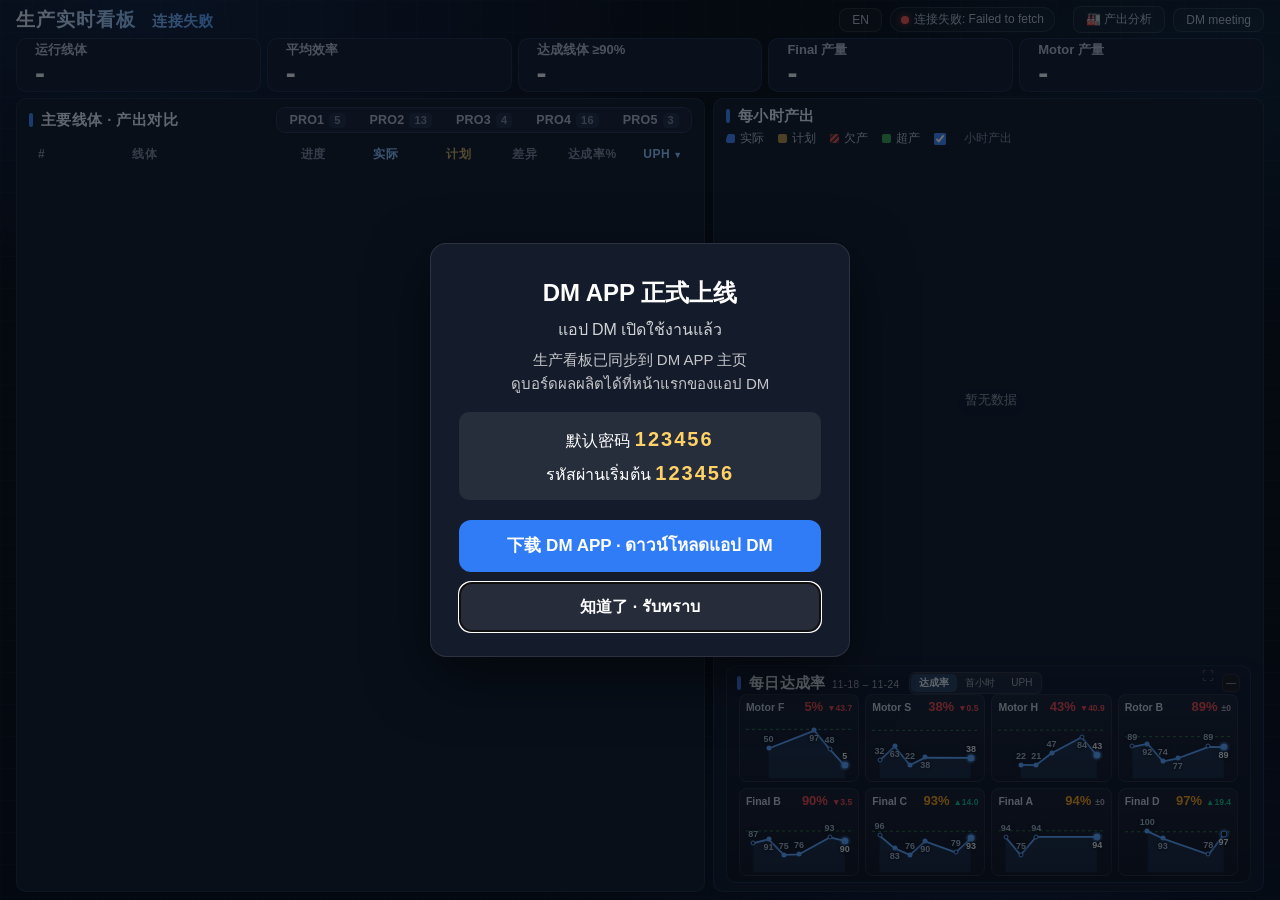
==== commit 98c703d6: "看板只保留基础模式；顶栏「详情」按钮改为「DM meeting」检讨会入口 - 不再读本机保存的详情模式，电视打开一律基础模式 - 顶栏按钮直接进 #meeting 两小时检讨会大屏（中英文都叫 DM" ====
--- a/index.html
+++ b/index.html
@@ -1154,7 +1154,7 @@
     <span class="clock" id="clock"></span>
     <button class="btn" id="notifBtn" style="display:none" data-i18n="notifOn">🔔 开启停滞通知</button>
     <button class="btn" id="anaBtn" title="车间产出分析: 正常 vs 加班时段产出" onclick="window.openAnaPage&&openAnaPage()">🏭 产出分析</button>
-    <button class="btn" id="modeBtn" data-i18n-title="modeTitle">⚔️ 详情</button>
+    <button class="btn" id="meetBtn" title="两小时检讨会 / 2h review meeting" onclick="window.openMeeting&&openMeeting()">DM meeting</button><!-- 2026-11-26: 详情模式已取消, 只保留基础模式; 原「详情」按钮改为检讨会大屏入口 -->
   </div>
 </div>
 
@@ -4301,7 +4301,7 @@
 let viewMode = "daily";
 let collapseMap = {};
 
-try { viewMode = localStorage.getItem(EXTRA_VIEW_KEY) || "daily"; } catch (e) {}
+// 2026-11-26: 只保留基础模式 (详情模式取消), 不再读本机保存的模式; 电视上次停在详情也会回到基础
 try { collapseMap = JSON.parse(localStorage.getItem(EXTRA_COLLAPSE_KEY) || "{}") || {}; } catch (e) { collapseMap = {}; }
 // 清理折叠状态: v2 key 全新开始, 底部模块默认全部展开 (防止旧折叠状态造成空白)
 collapseMap = {};
@@ -5358,9 +5358,7 @@
 // 2026-08-21: 问题点手动录入功能已取消 (数据全部由 extract_problems.py 每小时自动同步)
 
 // ── 模式按钮 ──
-document.getElementById("modeBtn").addEventListener("click", function () {
-  setViewMode(viewMode === "battle" ? "daily" : "battle");
-});
+// 2026-11-26: 详情模式已取消, 模式按钮改为顶栏「DM meeting」(检讨会入口)
 
 // ── 趋势图拖拽手柄: 左右拉伸宽度 (20%~60%), 问题点模块自动让位, 只改宽度不改高度 ──
 const TREND_W_KEY = "pdtiii_trend_w_v1";
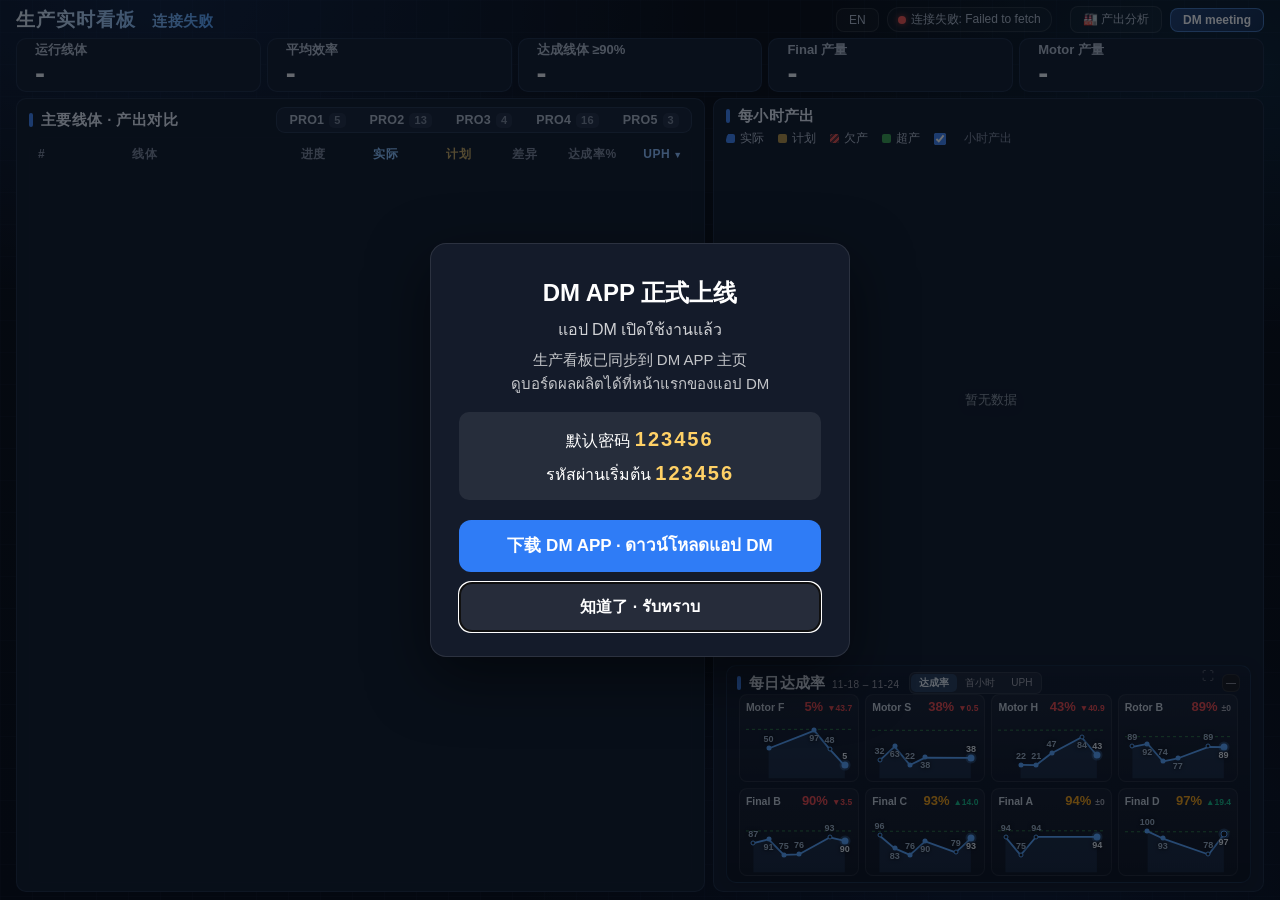
==== commit c82597f5: "顶栏「DM meeting」入口加蓝色渐变与呼吸发光边（同 DM 后台生产看板入口） Co-Authored-By: Claude Opus 5.5 <noreply@anthropic.com>" ====
--- a/index.html
+++ b/index.html
@@ -886,6 +886,11 @@
   .clock { font-size: 13px; color: var(--t2); font-weight: 600; }
   .conn-status { background: rgba(255,255,255,.03); border-color: rgba(255,255,255,.1); color: var(--t2); font-size: 12px; }
   .header .btn { background: rgba(255,255,255,.03); border: 1px solid rgba(255,255,255,.1); color: var(--t2); border-radius: 8px; font-size: 12px; }
+  /* 2026-11-26 顶栏「DM meeting」检讨会入口: 蓝色渐变 + 呼吸发光边 (同 DM 后台侧栏「生产看板」入口) */
+  .header #meetBtn { background: linear-gradient(135deg, #1b3a6b, #0f2547); border: 1px solid rgba(96,165,250,.55); color: #fff; font-weight: 700; animation: meet-glow 2.6s ease-in-out infinite; }
+  .header #meetBtn:hover { background: linear-gradient(135deg, #22488a, #13305c); }
+  @keyframes meet-glow { 0%, 100% { box-shadow: 0 0 6px rgba(59,130,246,.35); } 50% { box-shadow: 0 0 18px 2px rgba(59,130,246,.7); } }
+  @media (prefers-reduced-motion: reduce) { .header #meetBtn { animation: none; box-shadow: 0 0 12px rgba(59,130,246,.5); } }
   .header .btn:hover { color: var(--t1); border-color: rgba(130,190,255,.45); background: rgba(88,166,255,.08); }
   /* ── KPI: 数字放大且不发光; 总量类数字统一白色, 颜色只表达状态(效率/达成) ── */
   .kpi { padding: 4px 14px; }
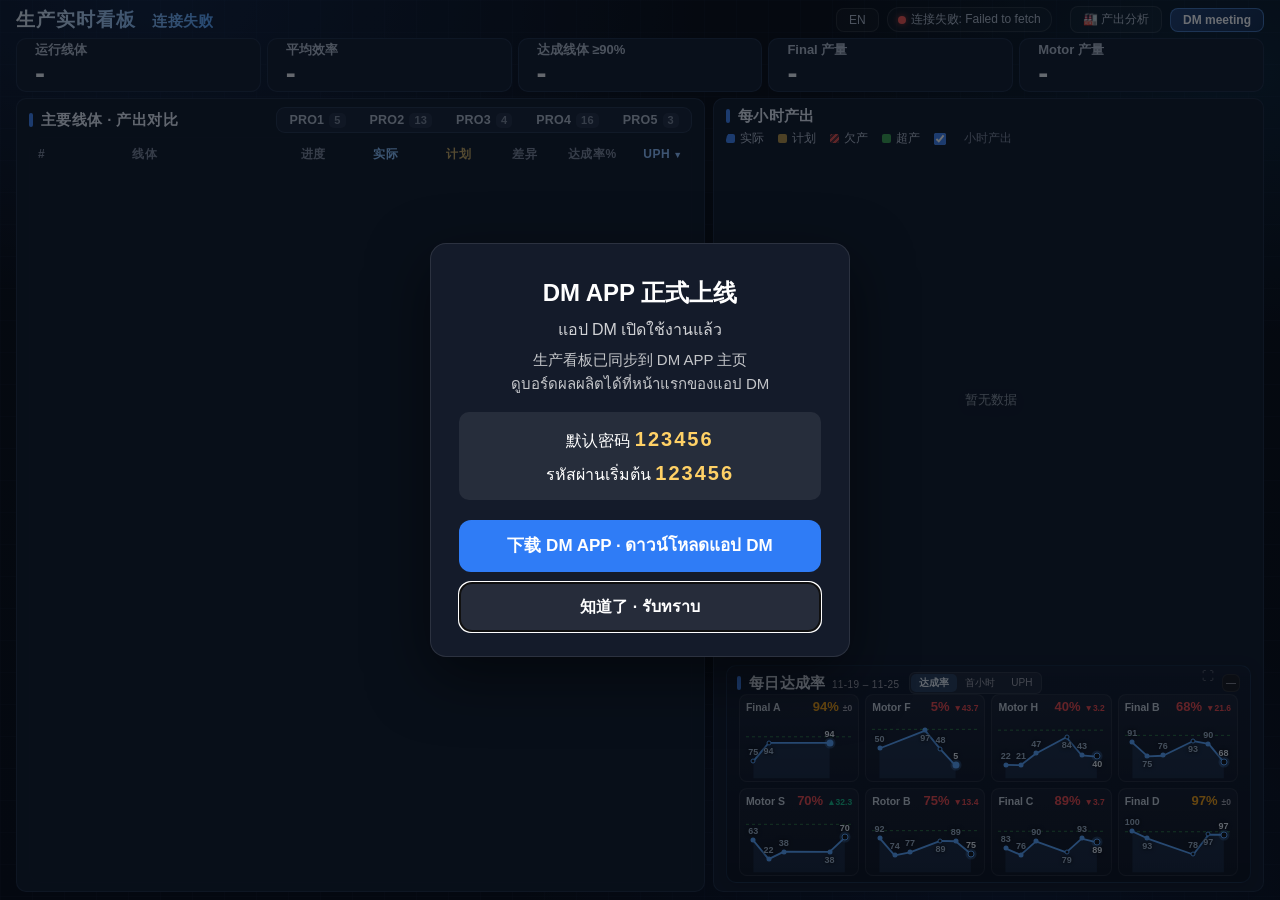
==== commit 2f88b0c8: "DM meeting 小时条：已结束的小时改用 DM 整点数据，与下方卡片对齐；当前小时仍用看板实时 Co-Authored-By: Claude Opus 5.5 <noreply@anthropi" ====
--- a/index.html
+++ b/index.html
@@ -5835,5 +5835,5 @@
 </script>
 <!-- SQDIP module is integrated but intentionally has no visible entry. -->
 <script src="sqdip-panel.js?v=20261008sqdipsync1"></script>
-<script src="meeting.js?v=20261125e"></script>
+<script src="meeting.js?v=20261126c"></script>
 </html>
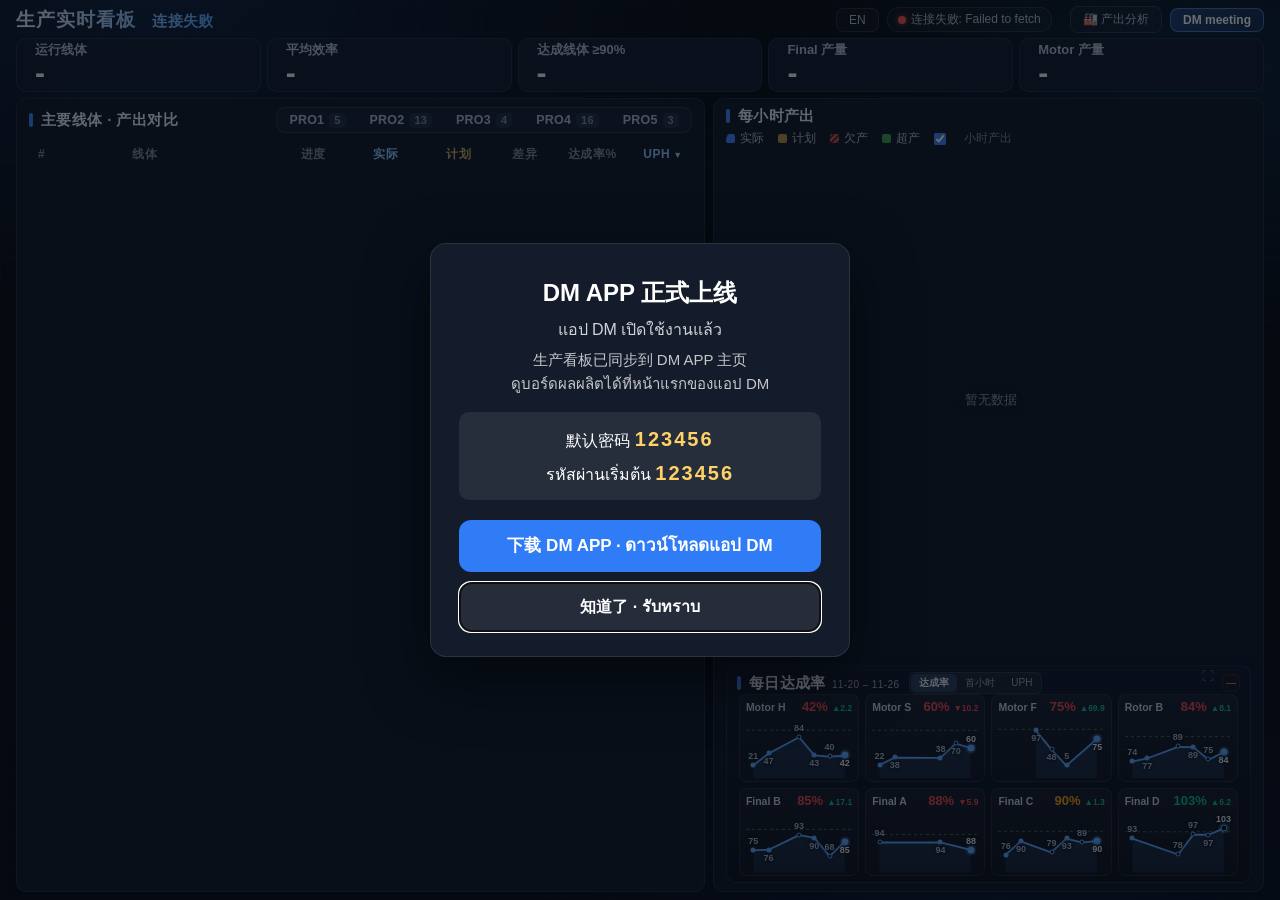
==== commit a4b534b4: "检讨会数据省流量：先读 at（约 300 字节），没变不重下整份（约 13KB）；画面与 30 秒刷新不变 Co-Authored-By: Claude Opus 5.5 <noreply@anthr" ====
--- a/index.html
+++ b/index.html
@@ -5835,5 +5835,5 @@
 </script>
 <!-- SQDIP module is integrated but intentionally has no visible entry. -->
 <script src="sqdip-panel.js?v=20261008sqdipsync1"></script>
-<script src="meeting.js?v=20261126c"></script>
+<script src="meeting.js?v=20261127a"></script>
 </html>
